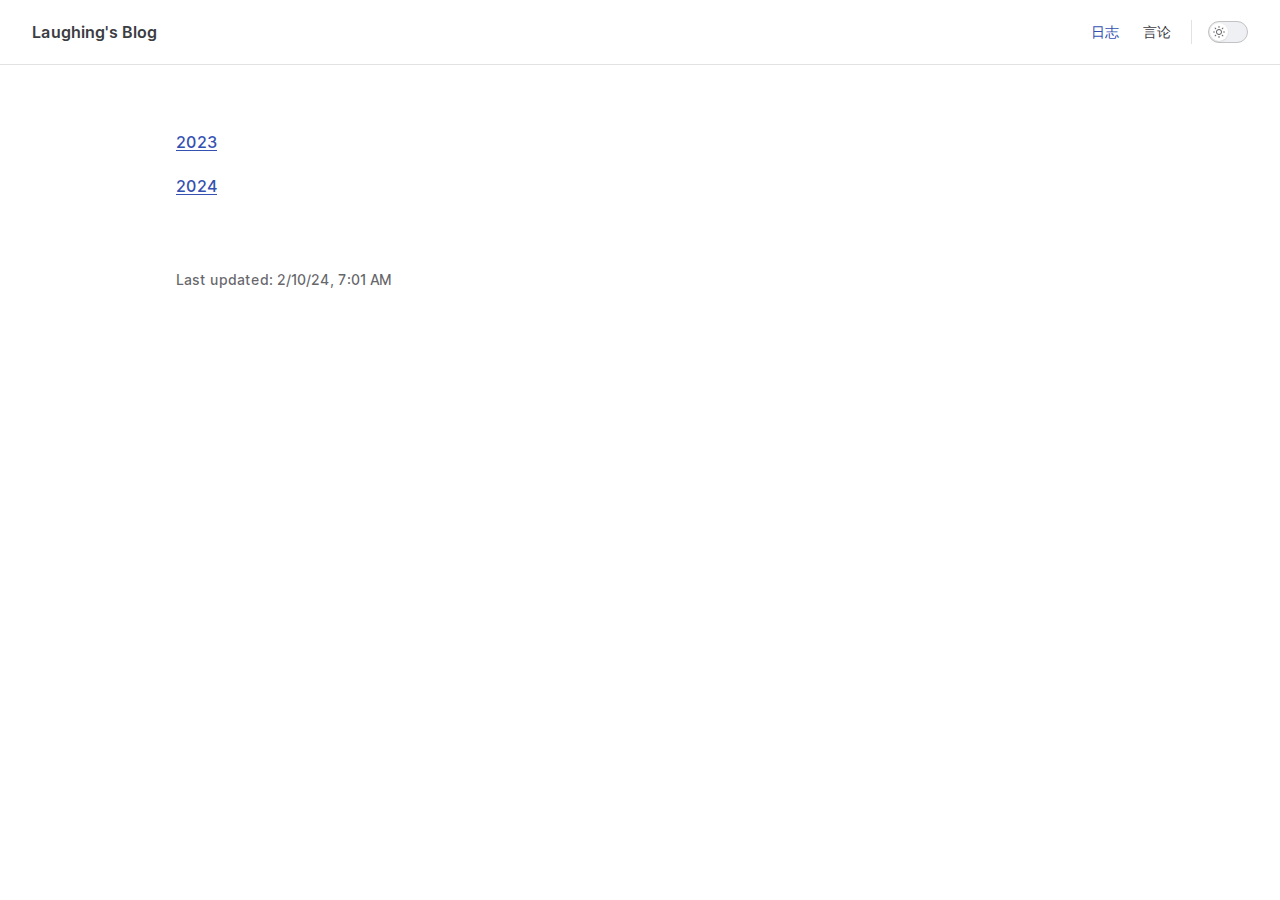
==== logs/index.html @ de4fc388 "deploy" ====
<!DOCTYPE html>
<html lang="en-US" dir="ltr">
  <head>
    <meta charset="utf-8">
    <meta name="viewport" content="width=device-width,initial-scale=1">
    <title>Laughing's Blog</title>
    <meta name="description" content="A VitePress Site">
    <meta name="generator" content="VitePress v1.0.0-rc.42">
    <link rel="preload stylesheet" href="/assets/style.BVWS7UN-.css" as="style">
    
    <script type="module" src="/assets/app.Bh6z0Ssu.js"></script>
    <link rel="preload" href="/assets/inter-roman-latin.Bu8hRsVA.woff2" as="font" type="font/woff2" crossorigin="">
    <link rel="modulepreload" href="/assets/chunks/framework.gkMttBBc.js">
    <link rel="modulepreload" href="/assets/chunks/theme.DJK02ETa.js">
    <link rel="modulepreload" href="/assets/logs_index.md.DGoCZVE7.lean.js">
    <script id="check-dark-mode">(()=>{const e=localStorage.getItem("vitepress-theme-appearance")||"auto",a=window.matchMedia("(prefers-color-scheme: dark)").matches;(!e||e==="auto"?a:e==="dark")&&document.documentElement.classList.add("dark")})();</script>
    <script id="check-mac-os">document.documentElement.classList.toggle("mac",/Mac|iPhone|iPod|iPad/i.test(navigator.platform));</script>
  </head>
  <body>
    <div id="app"><div class="Layout" data-v-5d98c3a5><!--[--><!--]--><!--[--><span tabindex="-1" data-v-0f60ec36></span><a href="#VPContent" class="VPSkipLink visually-hidden" data-v-0f60ec36> Skip to content </a><!--]--><!----><header class="VPNav" data-v-5d98c3a5 data-v-ae24b3ad><div class="VPNavBar" data-v-ae24b3ad data-v-19c990f1><div class="wrapper" data-v-19c990f1><div class="container" data-v-19c990f1><div class="title" data-v-19c990f1><div class="VPNavBarTitle" data-v-19c990f1 data-v-ab179fa1><a class="title" href="/" data-v-ab179fa1><!--[--><!--]--><!----><span data-v-ab179fa1>Laughing&#39;s Blog</span><!--[--><!--]--></a></div></div><div class="content" data-v-19c990f1><div class="content-body" data-v-19c990f1><!--[--><!--]--><div class="VPNavBarSearch search" data-v-19c990f1><!----></div><nav aria-labelledby="main-nav-aria-label" class="VPNavBarMenu menu" data-v-19c990f1 data-v-7f418b0f><span id="main-nav-aria-label" class="visually-hidden" data-v-7f418b0f>Main Navigation</span><!--[--><!--[--><a class="VPLink link VPNavBarMenuLink active" href="/logs/" tabindex="0" data-v-7f418b0f data-v-42ef59de><!--[--><span data-v-42ef59de>日志</span><!--]--></a><!--]--><!--[--><a class="VPLink link VPNavBarMenuLink" href="/opinions/" tabindex="0" data-v-7f418b0f data-v-42ef59de><!--[--><span data-v-42ef59de>言论</span><!--]--></a><!--]--><!--]--></nav><!----><div class="VPNavBarAppearance appearance" data-v-19c990f1 data-v-e6aabb21><button class="VPSwitch VPSwitchAppearance" type="button" role="switch" title="Switch to dark theme" aria-checked="false" data-v-e6aabb21 data-v-1736f215 data-v-b1685198><span class="check" data-v-b1685198><span class="icon" data-v-b1685198><!--[--><svg xmlns="http://www.w3.org/2000/svg" aria-hidden="true" focusable="false" viewbox="0 0 24 24" class="sun" data-v-1736f215><path d="M12,18c-3.3,0-6-2.7-6-6s2.7-6,6-6s6,2.7,6,6S15.3,18,12,18zM12,8c-2.2,0-4,1.8-4,4c0,2.2,1.8,4,4,4c2.2,0,4-1.8,4-4C16,9.8,14.2,8,12,8z"></path><path d="M12,4c-0.6,0-1-0.4-1-1V1c0-0.6,0.4-1,1-1s1,0.4,1,1v2C13,3.6,12.6,4,12,4z"></path><path d="M12,24c-0.6,0-1-0.4-1-1v-2c0-0.6,0.4-1,1-1s1,0.4,1,1v2C13,23.6,12.6,24,12,24z"></path><path d="M5.6,6.6c-0.3,0-0.5-0.1-0.7-0.3L3.5,4.9c-0.4-0.4-0.4-1,0-1.4s1-0.4,1.4,0l1.4,1.4c0.4,0.4,0.4,1,0,1.4C6.2,6.5,5.9,6.6,5.6,6.6z"></path><path d="M19.8,20.8c-0.3,0-0.5-0.1-0.7-0.3l-1.4-1.4c-0.4-0.4-0.4-1,0-1.4s1-0.4,1.4,0l1.4,1.4c0.4,0.4,0.4,1,0,1.4C20.3,20.7,20,20.8,19.8,20.8z"></path><path d="M3,13H1c-0.6,0-1-0.4-1-1s0.4-1,1-1h2c0.6,0,1,0.4,1,1S3.6,13,3,13z"></path><path d="M23,13h-2c-0.6,0-1-0.4-1-1s0.4-1,1-1h2c0.6,0,1,0.4,1,1S23.6,13,23,13z"></path><path d="M4.2,20.8c-0.3,0-0.5-0.1-0.7-0.3c-0.4-0.4-0.4-1,0-1.4l1.4-1.4c0.4-0.4,1-0.4,1.4,0s0.4,1,0,1.4l-1.4,1.4C4.7,20.7,4.5,20.8,4.2,20.8z"></path><path d="M18.4,6.6c-0.3,0-0.5-0.1-0.7-0.3c-0.4-0.4-0.4-1,0-1.4l1.4-1.4c0.4-0.4,1-0.4,1.4,0s0.4,1,0,1.4l-1.4,1.4C18.9,6.5,18.6,6.6,18.4,6.6z"></path></svg><svg xmlns="http://www.w3.org/2000/svg" aria-hidden="true" focusable="false" viewbox="0 0 24 24" class="moon" data-v-1736f215><path d="M12.1,22c-0.3,0-0.6,0-0.9,0c-5.5-0.5-9.5-5.4-9-10.9c0.4-4.8,4.2-8.6,9-9c0.4,0,0.8,0.2,1,0.5c0.2,0.3,0.2,0.8-0.1,1.1c-2,2.7-1.4,6.4,1.3,8.4c2.1,1.6,5,1.6,7.1,0c0.3-0.2,0.7-0.3,1.1-0.1c0.3,0.2,0.5,0.6,0.5,1c-0.2,2.7-1.5,5.1-3.6,6.8C16.6,21.2,14.4,22,12.1,22zM9.3,4.4c-2.9,1-5,3.6-5.2,6.8c-0.4,4.4,2.8,8.3,7.2,8.7c2.1,0.2,4.2-0.4,5.8-1.8c1.1-0.9,1.9-2.1,2.4-3.4c-2.5,0.9-5.3,0.5-7.5-1.1C9.2,11.4,8.1,7.7,9.3,4.4z"></path></svg><!--]--></span></span></button></div><!----><div class="VPFlyout VPNavBarExtra extra" data-v-19c990f1 data-v-d0bd9dde data-v-9c007e85><button type="button" class="button" aria-haspopup="true" aria-expanded="false" aria-label="extra navigation" data-v-9c007e85><svg xmlns="http://www.w3.org/2000/svg" aria-hidden="true" focusable="false" viewbox="0 0 24 24" class="icon" data-v-9c007e85><circle cx="12" cy="12" r="2"></circle><circle cx="19" cy="12" r="2"></circle><circle cx="5" cy="12" r="2"></circle></svg></button><div class="menu" data-v-9c007e85><div class="VPMenu" data-v-9c007e85 data-v-e7ea1737><!----><!--[--><!--[--><!----><div class="group" data-v-d0bd9dde><div class="item appearance" data-v-d0bd9dde><p class="label" data-v-d0bd9dde>Appearance</p><div class="appearance-action" data-v-d0bd9dde><button class="VPSwitch VPSwitchAppearance" type="button" role="switch" title="Switch to dark theme" aria-checked="false" data-v-d0bd9dde data-v-1736f215 data-v-b1685198><span class="check" data-v-b1685198><span class="icon" data-v-b1685198><!--[--><svg xmlns="http://www.w3.org/2000/svg" aria-hidden="true" focusable="false" viewbox="0 0 24 24" class="sun" data-v-1736f215><path d="M12,18c-3.3,0-6-2.7-6-6s2.7-6,6-6s6,2.7,6,6S15.3,18,12,18zM12,8c-2.2,0-4,1.8-4,4c0,2.2,1.8,4,4,4c2.2,0,4-1.8,4-4C16,9.8,14.2,8,12,8z"></path><path d="M12,4c-0.6,0-1-0.4-1-1V1c0-0.6,0.4-1,1-1s1,0.4,1,1v2C13,3.6,12.6,4,12,4z"></path><path d="M12,24c-0.6,0-1-0.4-1-1v-2c0-0.6,0.4-1,1-1s1,0.4,1,1v2C13,23.6,12.6,24,12,24z"></path><path d="M5.6,6.6c-0.3,0-0.5-0.1-0.7-0.3L3.5,4.9c-0.4-0.4-0.4-1,0-1.4s1-0.4,1.4,0l1.4,1.4c0.4,0.4,0.4,1,0,1.4C6.2,6.5,5.9,6.6,5.6,6.6z"></path><path d="M19.8,20.8c-0.3,0-0.5-0.1-0.7-0.3l-1.4-1.4c-0.4-0.4-0.4-1,0-1.4s1-0.4,1.4,0l1.4,1.4c0.4,0.4,0.4,1,0,1.4C20.3,20.7,20,20.8,19.8,20.8z"></path><path d="M3,13H1c-0.6,0-1-0.4-1-1s0.4-1,1-1h2c0.6,0,1,0.4,1,1S3.6,13,3,13z"></path><path d="M23,13h-2c-0.6,0-1-0.4-1-1s0.4-1,1-1h2c0.6,0,1,0.4,1,1S23.6,13,23,13z"></path><path d="M4.2,20.8c-0.3,0-0.5-0.1-0.7-0.3c-0.4-0.4-0.4-1,0-1.4l1.4-1.4c0.4-0.4,1-0.4,1.4,0s0.4,1,0,1.4l-1.4,1.4C4.7,20.7,4.5,20.8,4.2,20.8z"></path><path d="M18.4,6.6c-0.3,0-0.5-0.1-0.7-0.3c-0.4-0.4-0.4-1,0-1.4l1.4-1.4c0.4-0.4,1-0.4,1.4,0s0.4,1,0,1.4l-1.4,1.4C18.9,6.5,18.6,6.6,18.4,6.6z"></path></svg><svg xmlns="http://www.w3.org/2000/svg" aria-hidden="true" focusable="false" viewbox="0 0 24 24" class="moon" data-v-1736f215><path d="M12.1,22c-0.3,0-0.6,0-0.9,0c-5.5-0.5-9.5-5.4-9-10.9c0.4-4.8,4.2-8.6,9-9c0.4,0,0.8,0.2,1,0.5c0.2,0.3,0.2,0.8-0.1,1.1c-2,2.7-1.4,6.4,1.3,8.4c2.1,1.6,5,1.6,7.1,0c0.3-0.2,0.7-0.3,1.1-0.1c0.3,0.2,0.5,0.6,0.5,1c-0.2,2.7-1.5,5.1-3.6,6.8C16.6,21.2,14.4,22,12.1,22zM9.3,4.4c-2.9,1-5,3.6-5.2,6.8c-0.4,4.4,2.8,8.3,7.2,8.7c2.1,0.2,4.2-0.4,5.8-1.8c1.1-0.9,1.9-2.1,2.4-3.4c-2.5,0.9-5.3,0.5-7.5-1.1C9.2,11.4,8.1,7.7,9.3,4.4z"></path></svg><!--]--></span></span></button></div></div></div><!----><!--]--><!--]--></div></div></div><!--[--><!--]--><button type="button" class="VPNavBarHamburger hamburger" aria-label="mobile navigation" aria-expanded="false" aria-controls="VPNavScreen" data-v-19c990f1 data-v-e5dd9c1c><span class="container" data-v-e5dd9c1c><span class="top" data-v-e5dd9c1c></span><span class="middle" data-v-e5dd9c1c></span><span class="bottom" data-v-e5dd9c1c></span></span></button></div></div></div></div><div class="divider" data-v-19c990f1><div class="divider-line" data-v-19c990f1></div></div></div><!----></header><div class="VPLocalNav empty fixed" data-v-5d98c3a5 data-v-0282ae07><div class="container" data-v-0282ae07><!----><div class="VPLocalNavOutlineDropdown" style="--vp-vh:0px;" data-v-0282ae07 data-v-af18c0d5><button data-v-af18c0d5>Return to top</button><!----></div></div></div><!----><div class="VPContent" id="VPContent" data-v-5d98c3a5 data-v-1428d186><div class="VPDoc has-aside" data-v-1428d186 data-v-39a288b8><!--[--><!--]--><div class="container" data-v-39a288b8><div class="aside" data-v-39a288b8><div class="aside-curtain" data-v-39a288b8></div><div class="aside-container" data-v-39a288b8><div class="aside-content" data-v-39a288b8><div class="VPDocAside" data-v-39a288b8 data-v-3f215769><!--[--><!--]--><!--[--><!--]--><div class="VPDocAsideOutline" role="navigation" data-v-3f215769 data-v-935f8a84><div class="content" data-v-935f8a84><div class="outline-marker" data-v-935f8a84></div><div class="outline-title" role="heading" aria-level="2" data-v-935f8a84>On this page</div><nav aria-labelledby="doc-outline-aria-label" data-v-935f8a84><span class="visually-hidden" id="doc-outline-aria-label" data-v-935f8a84> Table of Contents for current page </span><ul class="VPDocOutlineItem root" data-v-935f8a84 data-v-b933a997><!--[--><!--]--></ul></nav></div></div><!--[--><!--]--><div class="spacer" data-v-3f215769></div><!--[--><!--]--><!----><!--[--><!--]--><!--[--><!--]--></div></div></div></div><div class="content" data-v-39a288b8><div class="content-container" data-v-39a288b8><!--[--><!--]--><main class="main" data-v-39a288b8><div style="position:relative;" class="vp-doc _logs_" data-v-39a288b8><div><p><a href="/logs/2023.html">2023</a></p><p><a href="/logs/2024.html">2024</a></p></div></div></main><footer class="VPDocFooter" data-v-39a288b8 data-v-48f9bb55><!--[--><!--]--><div class="edit-info" data-v-48f9bb55><!----><div class="last-updated" data-v-48f9bb55><p class="VPLastUpdated" data-v-48f9bb55 data-v-7e05ebdb>Last updated: <time datetime="2024-02-10T07:01:51.000Z" data-v-7e05ebdb></time></p></div></div><!----></footer><!--[--><!--]--></div></div></div><!--[--><!--]--></div></div><!----><!--[--><!--]--></div></div>
    <script>window.__VP_HASH_MAP__=JSON.parse("{\"index.md\":\"DEhZXi26\",\"logs_2023.md\":\"BGHf9BN0\",\"logs_2024.md\":\"Bl3fnfVr\",\"funny_2023.md\":\"zSi8ZRaW\",\"opinions_index.md\":\"Cj0klRzL\",\"logs_index.md\":\"DGoCZVE7\",\"opinions_2023.md\":\"BY_L__ol\"}");window.__VP_SITE_DATA__=JSON.parse("{\"lang\":\"en-US\",\"dir\":\"ltr\",\"title\":\"Laughing's Blog\",\"description\":\"A VitePress Site\",\"base\":\"/\",\"head\":[],\"router\":{\"prefetchLinks\":true},\"appearance\":true,\"themeConfig\":{\"nav\":[{\"text\":\"日志\",\"link\":\"/logs/\"},{\"text\":\"言论\",\"link\":\"/opinions/\"}],\"lastUpdated\":\"Last Updated\"},\"locales\":{},\"scrollOffset\":134,\"cleanUrls\":false}");</script>
    
  </body>
</html>
---- assets/style.BVWS7UN-.css ----
@font-face{font-family:Inter var;font-weight:100 900;font-display:swap;font-style:normal;font-named-instance:"Regular";src:url(/assets/inter-roman-cyrillic.CMhn1ESj.woff2) format("woff2");unicode-range:U+0301,U+0400-045F,U+0490-0491,U+04B0-04B1,U+2116}@font-face{font-family:Inter var;font-weight:100 900;font-display:swap;font-style:normal;font-named-instance:"Regular";src:url(/assets/inter-roman-cyrillic-ext.DxP3Awbn.woff2) format("woff2");unicode-range:U+0460-052F,U+1C80-1C88,U+20B4,U+2DE0-2DFF,U+A640-A69F,U+FE2E-FE2F}@font-face{font-family:Inter var;font-weight:100 900;font-display:swap;font-style:normal;font-named-instance:"Regular";src:url(/assets/inter-roman-greek.JvnBZ4YD.woff2) format("woff2");unicode-range:U+0370-03FF}@font-face{font-family:Inter var;font-weight:100 900;font-display:swap;font-style:normal;font-named-instance:"Regular";src:url(/assets/inter-roman-greek-ext.D0mI3NpI.woff2) format("woff2");unicode-range:U+1F00-1FFF}@font-face{font-family:Inter var;font-weight:100 900;font-display:swap;font-style:normal;font-named-instance:"Regular";src:url(/assets/inter-roman-latin.Bu8hRsVA.woff2) format("woff2");unicode-range:U+0000-00FF,U+0131,U+0152-0153,U+02BB-02BC,U+02C6,U+02DA,U+02DC,U+2000-206F,U+2074,U+20AC,U+2122,U+2191,U+2193,U+2212,U+2215,U+FEFF,U+FFFD}@font-face{font-family:Inter var;font-weight:100 900;font-display:swap;font-style:normal;font-named-instance:"Regular";src:url(/assets/inter-roman-latin-ext.ZlYT4o7i.woff2) format("woff2");unicode-range:U+0100-024F,U+0259,U+1E00-1EFF,U+2020,U+20A0-20AB,U+20AD-20CF,U+2113,U+2C60-2C7F,U+A720-A7FF}@font-face{font-family:Inter var;font-weight:100 900;font-display:swap;font-style:normal;font-named-instance:"Regular";src:url(/assets/inter-roman-vietnamese.ClpjcLMQ.woff2) format("woff2");unicode-range:U+0102-0103,U+0110-0111,U+0128-0129,U+0168-0169,U+01A0-01A1,U+01AF-01B0,U+1EA0-1EF9,U+20AB}@font-face{font-family:Inter var;font-weight:100 900;font-display:swap;font-style:italic;font-named-instance:"Italic";src:url(/assets/inter-italic-cyrillic.D6csxwjC.woff2) format("woff2");unicode-range:U+0301,U+0400-045F,U+0490-0491,U+04B0-04B1,U+2116}@font-face{font-family:Inter var;font-weight:100 900;font-display:swap;font-style:italic;font-named-instance:"Italic";src:url(/assets/inter-italic-cyrillic-ext.5XJwZIOp.woff2) format("woff2");unicode-range:U+0460-052F,U+1C80-1C88,U+20B4,U+2DE0-2DFF,U+A640-A69F,U+FE2E-FE2F}@font-face{font-family:Inter var;font-weight:100 900;font-display:swap;font-style:italic;font-named-instance:"Italic";src:url(/assets/inter-italic-greek.9J96vYpw.woff2) format("woff2");unicode-range:U+0370-03FF}@font-face{font-family:Inter var;font-weight:100 900;font-display:swap;font-style:italic;font-named-instance:"Italic";src:url(/assets/inter-italic-greek-ext.CHOfFY1k.woff2) format("woff2");unicode-range:U+1F00-1FFF}@font-face{font-family:Inter var;font-weight:100 900;font-display:swap;font-style:italic;font-named-instance:"Italic";src:url(/assets/inter-italic-latin.DbsTr1gm.woff2) format("woff2");unicode-range:U+0000-00FF,U+0131,U+0152-0153,U+02BB-02BC,U+02C6,U+02DA,U+02DC,U+2000-206F,U+2074,U+20AC,U+2122,U+2191,U+2193,U+2212,U+2215,U+FEFF,U+FFFD}@font-face{font-family:Inter var;font-weight:100 900;font-display:swap;font-style:italic;font-named-instance:"Italic";src:url(/assets/inter-italic-latin-ext.BGcWXLrn.woff2) format("woff2");unicode-range:U+0100-024F,U+0259,U+1E00-1EFF,U+2020,U+20A0-20AB,U+20AD-20CF,U+2113,U+2C60-2C7F,U+A720-A7FF}@font-face{font-family:Inter var;font-weight:100 900;font-display:swap;font-style:italic;font-named-instance:"Italic";src:url(/assets/inter-italic-vietnamese.DHNAd7Wr.woff2) format("woff2");unicode-range:U+0102-0103,U+0110-0111,U+0128-0129,U+0168-0169,U+01A0-01A1,U+01AF-01B0,U+1EA0-1EF9,U+20AB}@font-face{font-family:Chinese Quotes;src:local("PingFang SC Regular"),local("PingFang SC"),local("SimHei"),local("Source Han Sans SC");unicode-range:U+2018,U+2019,U+201C,U+201D}:root{--vp-c-white: #ffffff;--vp-c-black: #000000;--vp-c-neutral: var(--vp-c-black);--vp-c-neutral-inverse: var(--vp-c-white)}.dark{--vp-c-neutral: var(--vp-c-white);--vp-c-neutral-inverse: var(--vp-c-black)}:root{--vp-c-gray-1: #dddde3;--vp-c-gray-2: #e4e4e9;--vp-c-gray-3: #ebebef;--vp-c-gray-soft: rgba(142, 150, 170, .14);--vp-c-indigo-1: #3451b2;--vp-c-indigo-2: #3a5ccc;--vp-c-indigo-3: #5672cd;--vp-c-indigo-soft: rgba(100, 108, 255, .14);--vp-c-purple-1: #6f42c1;--vp-c-purple-2: #7e4cc9;--vp-c-purple-3: #8e5cd9;--vp-c-purple-soft: rgba(159, 122, 234, .14);--vp-c-green-1: #18794e;--vp-c-green-2: #299764;--vp-c-green-3: #30a46c;--vp-c-green-soft: rgba(16, 185, 129, .14);--vp-c-yellow-1: #915930;--vp-c-yellow-2: #946300;--vp-c-yellow-3: #9f6a00;--vp-c-yellow-soft: rgba(234, 179, 8, .14);--vp-c-red-1: #b8272c;--vp-c-red-2: #d5393e;--vp-c-red-3: #e0575b;--vp-c-red-soft: rgba(244, 63, 94, .14);--vp-c-sponsor: #db2777}.dark{--vp-c-gray-1: #515c67;--vp-c-gray-2: #414853;--vp-c-gray-3: #32363f;--vp-c-gray-soft: rgba(101, 117, 133, .16);--vp-c-indigo-1: #a8b1ff;--vp-c-indigo-2: #5c73e7;--vp-c-indigo-3: #3e63dd;--vp-c-indigo-soft: rgba(100, 108, 255, .16);--vp-c-purple-1: #c8abfa;--vp-c-purple-2: #a879e6;--vp-c-purple-3: #8e5cd9;--vp-c-purple-soft: rgba(159, 122, 234, .16);--vp-c-green-1: #3dd68c;--vp-c-green-2: #30a46c;--vp-c-green-3: #298459;--vp-c-green-soft: rgba(16, 185, 129, .16);--vp-c-yellow-1: #f9b44e;--vp-c-yellow-2: #da8b17;--vp-c-yellow-3: #a46a0a;--vp-c-yellow-soft: rgba(234, 179, 8, .16);--vp-c-red-1: #f66f81;--vp-c-red-2: #f14158;--vp-c-red-3: #b62a3c;--vp-c-red-soft: rgba(244, 63, 94, .16)}:root{--vp-c-bg: #ffffff;--vp-c-bg-alt: #f6f6f7;--vp-c-bg-elv: #ffffff;--vp-c-bg-soft: #f6f6f7}.dark{--vp-c-bg: #1b1b1f;--vp-c-bg-alt: #161618;--vp-c-bg-elv: #202127;--vp-c-bg-soft: #202127}:root{--vp-c-border: #c2c2c4;--vp-c-divider: #e2e2e3;--vp-c-gutter: #e2e2e3}.dark{--vp-c-border: #3c3f44;--vp-c-divider: #2e2e32;--vp-c-gutter: #000000}:root{--vp-c-text-1: rgba(60, 60, 67);--vp-c-text-2: rgba(60, 60, 67, .78);--vp-c-text-3: rgba(60, 60, 67, .56)}.dark{--vp-c-text-1: rgba(255, 255, 245, .86);--vp-c-text-2: rgba(235, 235, 245, .6);--vp-c-text-3: rgba(235, 235, 245, .38)}:root{--vp-c-default-1: var(--vp-c-gray-1);--vp-c-default-2: var(--vp-c-gray-2);--vp-c-default-3: var(--vp-c-gray-3);--vp-c-default-soft: var(--vp-c-gray-soft);--vp-c-brand-1: var(--vp-c-indigo-1);--vp-c-brand-2: var(--vp-c-indigo-2);--vp-c-brand-3: var(--vp-c-indigo-3);--vp-c-brand-soft: var(--vp-c-indigo-soft);--vp-c-brand: var(--vp-c-brand-1);--vp-c-tip-1: var(--vp-c-brand-1);--vp-c-tip-2: var(--vp-c-brand-2);--vp-c-tip-3: var(--vp-c-brand-3);--vp-c-tip-soft: var(--vp-c-brand-soft);--vp-c-note-1: var(--vp-c-brand-1);--vp-c-note-2: var(--vp-c-brand-2);--vp-c-note-3: var(--vp-c-brand-3);--vp-c-note-soft: var(--vp-c-brand-soft);--vp-c-success-1: var(--vp-c-green-1);--vp-c-success-2: var(--vp-c-green-2);--vp-c-success-3: var(--vp-c-green-3);--vp-c-success-soft: var(--vp-c-green-soft);--vp-c-important-1: var(--vp-c-purple-1);--vp-c-important-2: var(--vp-c-purple-2);--vp-c-important-3: var(--vp-c-purple-3);--vp-c-important-soft: var(--vp-c-purple-soft);--vp-c-warning-1: var(--vp-c-yellow-1);--vp-c-warning-2: var(--vp-c-yellow-2);--vp-c-warning-3: var(--vp-c-yellow-3);--vp-c-warning-soft: var(--vp-c-yellow-soft);--vp-c-danger-1: var(--vp-c-red-1);--vp-c-danger-2: var(--vp-c-red-2);--vp-c-danger-3: var(--vp-c-red-3);--vp-c-danger-soft: var(--vp-c-red-soft);--vp-c-caution-1: var(--vp-c-red-1);--vp-c-caution-2: var(--vp-c-red-2);--vp-c-caution-3: var(--vp-c-red-3);--vp-c-caution-soft: var(--vp-c-red-soft)}:root{--vp-font-family-base: "Chinese Quotes", "Inter var", "Inter", ui-sans-serif, system-ui, -apple-system, BlinkMacSystemFont, "Segoe UI", Roboto, "Helvetica Neue", Helvetica, Arial, "Noto Sans", sans-serif, "Apple Color Emoji", "Segoe UI Emoji", "Segoe UI Symbol", "Noto Color Emoji";--vp-font-family-mono: ui-monospace, SFMono-Regular, "SF Mono", Menlo, Monaco, Consolas, "Liberation Mono", "Courier New", monospace}:root{--vp-shadow-1: 0 1px 2px rgba(0, 0, 0, .04), 0 1px 2px rgba(0, 0, 0, .06);--vp-shadow-2: 0 3px 12px rgba(0, 0, 0, .07), 0 1px 4px rgba(0, 0, 0, .07);--vp-shadow-3: 0 12px 32px rgba(0, 0, 0, .1), 0 2px 6px rgba(0, 0, 0, .08);--vp-shadow-4: 0 14px 44px rgba(0, 0, 0, .12), 0 3px 9px rgba(0, 0, 0, .12);--vp-shadow-5: 0 18px 56px rgba(0, 0, 0, .16), 0 4px 12px rgba(0, 0, 0, .16)}:root{--vp-z-index-footer: 10;--vp-z-index-local-nav: 20;--vp-z-index-nav: 30;--vp-z-index-layout-top: 40;--vp-z-index-backdrop: 50;--vp-z-index-sidebar: 60}@media (min-width: 960px){:root{--vp-z-index-sidebar: 25}}:root{--vp-icon-copy: url("data:image/svg+xml,%3Csvg xmlns='http://www.w3.org/2000/svg' fill='none' height='20' width='20' stroke='rgba(128,128,128,1)' stroke-width='2' viewBox='0 0 24 24'%3E%3Cpath stroke-linecap='round' stroke-linejoin='round' d='M9 5H7a2 2 0 0 0-2 2v12a2 2 0 0 0 2 2h10a2 2 0 0 0 2-2V7a2 2 0 0 0-2-2h-2M9 5a2 2 0 0 0 2 2h2a2 2 0 0 0 2-2M9 5a2 2 0 0 1 2-2h2a2 2 0 0 1 2 2'/%3E%3C/svg%3E");--vp-icon-copied: url("data:image/svg+xml,%3Csvg xmlns='http://www.w3.org/2000/svg' fill='none' height='20' width='20' stroke='rgba(128,128,128,1)' stroke-width='2' viewBox='0 0 24 24'%3E%3Cpath stroke-linecap='round' stroke-linejoin='round' d='M9 5H7a2 2 0 0 0-2 2v12a2 2 0 0 0 2 2h10a2 2 0 0 0 2-2V7a2 2 0 0 0-2-2h-2M9 5a2 2 0 0 0 2 2h2a2 2 0 0 0 2-2M9 5a2 2 0 0 1 2-2h2a2 2 0 0 1 2 2m-6 9 2 2 4-4'/%3E%3C/svg%3E")}:root{--vp-layout-max-width: 1440px}:root{--vp-header-anchor-symbol: "#"}:root{--vp-code-line-height: 1.7;--vp-code-font-size: .875em;--vp-code-color: var(--vp-c-brand-1);--vp-code-link-color: var(--vp-c-brand-1);--vp-code-link-hover-color: var(--vp-c-brand-2);--vp-code-bg: var(--vp-c-default-soft);--vp-code-block-color: var(--vp-c-text-2);--vp-code-block-bg: var(--vp-c-bg-alt);--vp-code-block-divider-color: var(--vp-c-gutter);--vp-code-lang-color: var(--vp-c-text-3);--vp-code-line-highlight-color: var(--vp-c-default-soft);--vp-code-line-number-color: var(--vp-c-text-3);--vp-code-line-diff-add-color: var(--vp-c-success-soft);--vp-code-line-diff-add-symbol-color: var(--vp-c-success-1);--vp-code-line-diff-remove-color: var(--vp-c-danger-soft);--vp-code-line-diff-remove-symbol-color: var(--vp-c-danger-1);--vp-code-line-warning-color: var(--vp-c-warning-soft);--vp-code-line-error-color: var(--vp-c-danger-soft);--vp-code-copy-code-border-color: var(--vp-c-divider);--vp-code-copy-code-bg: var(--vp-c-bg-soft);--vp-code-copy-code-hover-border-color: var(--vp-c-divider);--vp-code-copy-code-hover-bg: var(--vp-c-bg);--vp-code-copy-code-active-text: var(--vp-c-text-2);--vp-code-copy-copied-text-content: "Copied";--vp-code-tab-divider: var(--vp-code-block-divider-color);--vp-code-tab-text-color: var(--vp-c-text-2);--vp-code-tab-bg: var(--vp-code-block-bg);--vp-code-tab-hover-text-color: var(--vp-c-text-1);--vp-code-tab-active-text-color: var(--vp-c-text-1);--vp-code-tab-active-bar-color: var(--vp-c-brand-1)}:root{--vp-button-brand-border: transparent;--vp-button-brand-text: var(--vp-c-white);--vp-button-brand-bg: var(--vp-c-brand-3);--vp-button-brand-hover-border: transparent;--vp-button-brand-hover-text: var(--vp-c-white);--vp-button-brand-hover-bg: var(--vp-c-brand-2);--vp-button-brand-active-border: transparent;--vp-button-brand-active-text: var(--vp-c-white);--vp-button-brand-active-bg: var(--vp-c-brand-1);--vp-button-alt-border: transparent;--vp-button-alt-text: var(--vp-c-text-1);--vp-button-alt-bg: var(--vp-c-default-3);--vp-button-alt-hover-border: transparent;--vp-button-alt-hover-text: var(--vp-c-text-1);--vp-button-alt-hover-bg: var(--vp-c-default-2);--vp-button-alt-active-border: transparent;--vp-button-alt-active-text: var(--vp-c-text-1);--vp-button-alt-active-bg: var(--vp-c-default-1);--vp-button-sponsor-border: var(--vp-c-text-2);--vp-button-sponsor-text: var(--vp-c-text-2);--vp-button-sponsor-bg: transparent;--vp-button-sponsor-hover-border: var(--vp-c-sponsor);--vp-button-sponsor-hover-text: var(--vp-c-sponsor);--vp-button-sponsor-hover-bg: transparent;--vp-button-sponsor-active-border: var(--vp-c-sponsor);--vp-button-sponsor-active-text: var(--vp-c-sponsor);--vp-button-sponsor-active-bg: transparent}:root{--vp-custom-block-font-size: 14px;--vp-custom-block-code-font-size: 13px;--vp-custom-block-info-border: transparent;--vp-custom-block-info-text: var(--vp-c-text-1);--vp-custom-block-info-bg: var(--vp-c-default-soft);--vp-custom-block-info-code-bg: var(--vp-c-default-soft);--vp-custom-block-note-border: transparent;--vp-custom-block-note-text: var(--vp-c-text-1);--vp-custom-block-note-bg: var(--vp-c-default-soft);--vp-custom-block-note-code-bg: var(--vp-c-default-soft);--vp-custom-block-tip-border: transparent;--vp-custom-block-tip-text: var(--vp-c-text-1);--vp-custom-block-tip-bg: var(--vp-c-tip-soft);--vp-custom-block-tip-code-bg: var(--vp-c-tip-soft);--vp-custom-block-important-border: transparent;--vp-custom-block-important-text: var(--vp-c-text-1);--vp-custom-block-important-bg: var(--vp-c-important-soft);--vp-custom-block-important-code-bg: var(--vp-c-important-soft);--vp-custom-block-warning-border: transparent;--vp-custom-block-warning-text: var(--vp-c-text-1);--vp-custom-block-warning-bg: var(--vp-c-warning-soft);--vp-custom-block-warning-code-bg: var(--vp-c-warning-soft);--vp-custom-block-danger-border: transparent;--vp-custom-block-danger-text: var(--vp-c-text-1);--vp-custom-block-danger-bg: var(--vp-c-danger-soft);--vp-custom-block-danger-code-bg: var(--vp-c-danger-soft);--vp-custom-block-caution-border: transparent;--vp-custom-block-caution-text: var(--vp-c-text-1);--vp-custom-block-caution-bg: var(--vp-c-caution-soft);--vp-custom-block-caution-code-bg: var(--vp-c-caution-soft);--vp-custom-block-details-border: var(--vp-custom-block-info-border);--vp-custom-block-details-text: var(--vp-custom-block-info-text);--vp-custom-block-details-bg: var(--vp-custom-block-info-bg);--vp-custom-block-details-code-bg: var(--vp-custom-block-info-code-bg)}:root{--vp-input-border-color: var(--vp-c-border);--vp-input-bg-color: var(--vp-c-bg-alt);--vp-input-switch-bg-color: var(--vp-c-default-soft)}:root{--vp-nav-height: 64px;--vp-nav-bg-color: var(--vp-c-bg);--vp-nav-screen-bg-color: var(--vp-c-bg);--vp-nav-logo-height: 24px}.hide-nav{--vp-nav-height: 0px}.hide-nav .VPSidebar{--vp-nav-height: 22px}:root{--vp-local-nav-bg-color: var(--vp-c-bg)}:root{--vp-sidebar-width: 272px;--vp-sidebar-bg-color: var(--vp-c-bg-alt)}:root{--vp-backdrop-bg-color: rgba(0, 0, 0, .6)}:root{--vp-home-hero-name-color: var(--vp-c-brand-1);--vp-home-hero-name-background: transparent;--vp-home-hero-image-background-image: none;--vp-home-hero-image-filter: none}:root{--vp-badge-info-border: transparent;--vp-badge-info-text: var(--vp-c-text-2);--vp-badge-info-bg: var(--vp-c-default-soft);--vp-badge-tip-border: transparent;--vp-badge-tip-text: var(--vp-c-tip-1);--vp-badge-tip-bg: var(--vp-c-tip-soft);--vp-badge-warning-border: transparent;--vp-badge-warning-text: var(--vp-c-warning-1);--vp-badge-warning-bg: var(--vp-c-warning-soft);--vp-badge-danger-border: transparent;--vp-badge-danger-text: var(--vp-c-danger-1);--vp-badge-danger-bg: var(--vp-c-danger-soft)}:root{--vp-carbon-ads-text-color: var(--vp-c-text-1);--vp-carbon-ads-poweredby-color: var(--vp-c-text-2);--vp-carbon-ads-bg-color: var(--vp-c-bg-soft);--vp-carbon-ads-hover-text-color: var(--vp-c-brand-1);--vp-carbon-ads-hover-poweredby-color: var(--vp-c-text-1)}:root{--vp-local-search-bg: var(--vp-c-bg);--vp-local-search-result-bg: var(--vp-c-bg);--vp-local-search-result-border: var(--vp-c-divider);--vp-local-search-result-selected-bg: var(--vp-c-bg);--vp-local-search-result-selected-border: var(--vp-c-brand-1);--vp-local-search-highlight-bg: var(--vp-c-brand-1);--vp-local-search-highlight-text: var(--vp-c-neutral-inverse)}@media (prefers-reduced-motion: reduce){*,:before,:after{animation-delay:-1ms!important;animation-duration:1ms!important;animation-iteration-count:1!important;background-attachment:initial!important;scroll-behavior:auto!important;transition-duration:0s!important;transition-delay:0s!important}}*,:before,:after{box-sizing:border-box}html{line-height:1.4;font-size:16px;-webkit-text-size-adjust:100%}html.dark{color-scheme:dark}body{margin:0;width:100%;min-width:320px;min-height:100vh;line-height:24px;font-family:var(--vp-font-family-base);font-size:16px;font-weight:400;color:var(--vp-c-text-1);background-color:var(--vp-c-bg);font-synthesis:style;text-rendering:optimizeLegibility;-webkit-font-smoothing:antialiased;-moz-osx-font-smoothing:grayscale}main{display:block}h1,h2,h3,h4,h5,h6{margin:0;line-height:24px;font-size:16px;font-weight:400}p{margin:0}strong,b{font-weight:600}a,area,button,[role=button],input,label,select,summary,textarea{touch-action:manipulation}a{color:inherit;text-decoration:inherit}ol,ul{list-style:none;margin:0;padding:0}blockquote{margin:0}pre,code,kbd,samp{font-family:var(--vp-font-family-mono)}img,svg,video,canvas,audio,iframe,embed,object{display:block}figure{margin:0}img,video{max-width:100%;height:auto}button,input,optgroup,select,textarea{border:0;padding:0;line-height:inherit;color:inherit}button{padding:0;font-family:inherit;background-color:transparent;background-image:none}button:enabled,[role=button]:enabled{cursor:pointer}button:focus,button:focus-visible{outline:1px dotted;outline:4px auto -webkit-focus-ring-color}button:focus:not(:focus-visible){outline:none!important}input:focus,textarea:focus,select:focus{outline:none}table{border-collapse:collapse}input{background-color:transparent}input:-ms-input-placeholder,textarea:-ms-input-placeholder{color:var(--vp-c-text-3)}input::-ms-input-placeholder,textarea::-ms-input-placeholder{color:var(--vp-c-text-3)}input::placeholder,textarea::placeholder{color:var(--vp-c-text-3)}input::-webkit-outer-spin-button,input::-webkit-inner-spin-button{-webkit-appearance:none;margin:0}input[type=number]{-moz-appearance:textfield}textarea{resize:vertical}select{-webkit-appearance:none}fieldset{margin:0;padding:0}h1,h2,h3,h4,h5,h6,li,p{overflow-wrap:break-word}vite-error-overlay{z-index:9999}mjx-container{display:inline-block;margin:auto 2px -2px}mjx-container>svg{margin:auto}.visually-hidden{position:absolute;width:1px;height:1px;white-space:nowrap;clip:rect(0 0 0 0);clip-path:inset(50%);overflow:hidden}.custom-block{border:1px solid transparent;border-radius:8px;padding:16px 16px 8px;line-height:24px;font-size:var(--vp-custom-block-font-size);color:var(--vp-c-text-2)}.custom-block.info{border-color:var(--vp-custom-block-info-border);color:var(--vp-custom-block-info-text);background-color:var(--vp-custom-block-info-bg)}.custom-block.info a,.custom-block.info code{color:var(--vp-c-brand-1)}.custom-block.info a:hover,.custom-block.info a:hover>code{color:var(--vp-c-brand-2)}.custom-block.info code{background-color:var(--vp-custom-block-info-code-bg)}.custom-block.note{border-color:var(--vp-custom-block-note-border);color:var(--vp-custom-block-note-text);background-color:var(--vp-custom-block-note-bg)}.custom-block.note a,.custom-block.note code{color:var(--vp-c-brand-1)}.custom-block.note a:hover,.custom-block.note a:hover>code{color:var(--vp-c-brand-2)}.custom-block.note code{background-color:var(--vp-custom-block-note-code-bg)}.custom-block.tip{border-color:var(--vp-custom-block-tip-border);color:var(--vp-custom-block-tip-text);background-color:var(--vp-custom-block-tip-bg)}.custom-block.tip a,.custom-block.tip code{color:var(--vp-c-tip-1)}.custom-block.tip a:hover,.custom-block.tip a:hover>code{color:var(--vp-c-tip-2)}.custom-block.tip code{background-color:var(--vp-custom-block-tip-code-bg)}.custom-block.important{border-color:var(--vp-custom-block-important-border);color:var(--vp-custom-block-important-text);background-color:var(--vp-custom-block-important-bg)}.custom-block.important a,.custom-block.important code{color:var(--vp-c-important-1)}.custom-block.important a:hover,.custom-block.important a:hover>code{color:var(--vp-c-important-2)}.custom-block.important code{background-color:var(--vp-custom-block-important-code-bg)}.custom-block.warning{border-color:var(--vp-custom-block-warning-border);color:var(--vp-custom-block-warning-text);background-color:var(--vp-custom-block-warning-bg)}.custom-block.warning a,.custom-block.warning code{color:var(--vp-c-warning-1)}.custom-block.warning a:hover,.custom-block.warning a:hover>code{color:var(--vp-c-warning-2)}.custom-block.warning code{background-color:var(--vp-custom-block-warning-code-bg)}.custom-block.danger{border-color:var(--vp-custom-block-danger-border);color:var(--vp-custom-block-danger-text);background-color:var(--vp-custom-block-danger-bg)}.custom-block.danger a,.custom-block.danger code{color:var(--vp-c-danger-1)}.custom-block.danger a:hover,.custom-block.danger a:hover>code{color:var(--vp-c-danger-2)}.custom-block.danger code{background-color:var(--vp-custom-block-danger-code-bg)}.custom-block.caution{border-color:var(--vp-custom-block-caution-border);color:var(--vp-custom-block-caution-text);background-color:var(--vp-custom-block-caution-bg)}.custom-block.caution a,.custom-block.caution code{color:var(--vp-c-caution-1)}.custom-block.caution a:hover,.custom-block.caution a:hover>code{color:var(--vp-c-caution-2)}.custom-block.caution code{background-color:var(--vp-custom-block-caution-code-bg)}.custom-block.details{border-color:var(--vp-custom-block-details-border);color:var(--vp-custom-block-details-text);background-color:var(--vp-custom-block-details-bg)}.custom-block.details a{color:var(--vp-c-brand-1)}.custom-block.details a:hover,.custom-block.details a:hover>code{color:var(--vp-c-brand-2)}.custom-block.details code{background-color:var(--vp-custom-block-details-code-bg)}.custom-block-title{font-weight:600}.custom-block p+p{margin:8px 0}.custom-block.details summary{margin:0 0 8px;font-weight:700;cursor:pointer;-webkit-user-select:none;user-select:none}.custom-block.details summary+p{margin:8px 0}.custom-block a{color:inherit;font-weight:600;text-decoration:underline;text-underline-offset:2px;transition:opacity .25s}.custom-block a:hover{opacity:.75}.custom-block code{font-size:var(--vp-custom-block-code-font-size)}.custom-block.custom-block th,.custom-block.custom-block blockquote>p{font-size:var(--vp-custom-block-font-size);color:inherit}.dark .vp-code span{color:var(--shiki-dark, inherit)}html:not(.dark) .vp-code span{color:var(--shiki-light, inherit)}.vp-code-group{margin-top:16px}.vp-code-group .tabs{position:relative;display:flex;margin-right:-24px;margin-left:-24px;padding:0 12px;background-color:var(--vp-code-tab-bg);overflow-x:auto;overflow-y:hidden;box-shadow:inset 0 -1px var(--vp-code-tab-divider)}@media (min-width: 640px){.vp-code-group .tabs{margin-right:0;margin-left:0;border-radius:8px 8px 0 0}}.vp-code-group .tabs input{position:fixed;opacity:0;pointer-events:none}.vp-code-group .tabs label{position:relative;display:inline-block;border-bottom:1px solid transparent;padding:0 12px;line-height:48px;font-size:14px;font-weight:500;color:var(--vp-code-tab-text-color);white-space:nowrap;cursor:pointer;transition:color .25s}.vp-code-group .tabs label:after{position:absolute;right:8px;bottom:-1px;left:8px;z-index:1;height:2px;border-radius:2px;content:"";background-color:transparent;transition:background-color .25s}.vp-code-group label:hover{color:var(--vp-code-tab-hover-text-color)}.vp-code-group input:checked+label{color:var(--vp-code-tab-active-text-color)}.vp-code-group input:checked+label:after{background-color:var(--vp-code-tab-active-bar-color)}.vp-code-group div[class*=language-],.vp-block{display:none;margin-top:0!important;border-top-left-radius:0!important;border-top-right-radius:0!important}.vp-code-group div[class*=language-].active,.vp-block.active{display:block}.vp-block{padding:20px 24px}.vp-doc h1,.vp-doc h2,.vp-doc h3,.vp-doc h4,.vp-doc h5,.vp-doc h6{position:relative;font-weight:600;outline:none}.vp-doc h1{letter-spacing:-.02em;line-height:40px;font-size:28px}.vp-doc h2{margin:48px 0 16px;border-top:1px solid var(--vp-c-divider);padding-top:24px;letter-spacing:-.02em;line-height:32px;font-size:24px}.vp-doc h3{margin:32px 0 0;letter-spacing:-.01em;line-height:28px;font-size:20px}.vp-doc .header-anchor{position:absolute;top:0;left:0;margin-left:-.87em;font-weight:500;-webkit-user-select:none;user-select:none;opacity:0;text-decoration:none;transition:color .25s,opacity .25s}.vp-doc .header-anchor:before{content:var(--vp-header-anchor-symbol)}.vp-doc h1:hover .header-anchor,.vp-doc h1 .header-anchor:focus,.vp-doc h2:hover .header-anchor,.vp-doc h2 .header-anchor:focus,.vp-doc h3:hover .header-anchor,.vp-doc h3 .header-anchor:focus,.vp-doc h4:hover .header-anchor,.vp-doc h4 .header-anchor:focus,.vp-doc h5:hover .header-anchor,.vp-doc h5 .header-anchor:focus,.vp-doc h6:hover .header-anchor,.vp-doc h6 .header-anchor:focus{opacity:1}@media (min-width: 768px){.vp-doc h1{letter-spacing:-.02em;line-height:40px;font-size:32px}}.vp-doc h2 .header-anchor{top:24px}.vp-doc p,.vp-doc summary{margin:16px 0}.vp-doc p{line-height:28px}.vp-doc blockquote{margin:16px 0;border-left:2px solid var(--vp-c-divider);padding-left:16px;transition:border-color .5s}.vp-doc blockquote>p{margin:0;font-size:16px;color:var(--vp-c-text-2);transition:color .5s}.vp-doc a{font-weight:500;color:var(--vp-c-brand-1);text-decoration:underline;text-underline-offset:2px;transition:color .25s,opacity .25s}.vp-doc a:hover{color:var(--vp-c-brand-2)}.vp-doc strong{font-weight:600}.vp-doc ul,.vp-doc ol{padding-left:1.25rem;margin:16px 0}.vp-doc ul{list-style:disc}.vp-doc ol{list-style:decimal}.vp-doc li+li{margin-top:8px}.vp-doc li>ol,.vp-doc li>ul{margin:8px 0 0}.vp-doc table{display:block;border-collapse:collapse;margin:20px 0;overflow-x:auto}.vp-doc tr{background-color:var(--vp-c-bg);border-top:1px solid var(--vp-c-divider);transition:background-color .5s}.vp-doc tr:nth-child(2n){background-color:var(--vp-c-bg-soft)}.vp-doc th,.vp-doc td{border:1px solid var(--vp-c-divider);padding:8px 16px}.vp-doc th{text-align:left;font-size:14px;font-weight:600;color:var(--vp-c-text-2);background-color:var(--vp-c-bg-soft)}.vp-doc td{font-size:14px}.vp-doc hr{margin:16px 0;border:none;border-top:1px solid var(--vp-c-divider)}.vp-doc .custom-block{margin:16px 0}.vp-doc .custom-block p{margin:8px 0;line-height:24px}.vp-doc .custom-block p:first-child{margin:0}.vp-doc .custom-block div[class*=language-]{margin:8px 0;border-radius:8px}.vp-doc .custom-block div[class*=language-] code{font-weight:400;background-color:transparent}.vp-doc .custom-block .vp-code-group .tabs{margin:0;border-radius:8px 8px 0 0}.vp-doc :not(pre,h1,h2,h3,h4,h5,h6)>code{font-size:var(--vp-code-font-size);color:var(--vp-code-color)}.vp-doc :not(pre)>code{border-radius:4px;padding:3px 6px;background-color:var(--vp-code-bg);transition:color .25s,background-color .5s}.vp-doc a>code{color:var(--vp-code-link-color)}.vp-doc a:hover>code{color:var(--vp-code-link-hover-color)}.vp-doc h1>code,.vp-doc h2>code,.vp-doc h3>code{font-size:.9em}.vp-doc div[class*=language-],.vp-block{position:relative;margin:16px -24px;background-color:var(--vp-code-block-bg);overflow-x:auto;transition:background-color .5s}@media (min-width: 640px){.vp-doc div[class*=language-],.vp-block{border-radius:8px;margin:16px 0}}@media (max-width: 639px){.vp-doc li div[class*=language-]{border-radius:8px 0 0 8px}}.vp-doc div[class*=language-]+div[class*=language-],.vp-doc div[class$=-api]+div[class*=language-],.vp-doc div[class*=language-]+div[class$=-api]>div[class*=language-]{margin-top:-8px}.vp-doc [class*=language-] pre,.vp-doc [class*=language-] code{direction:ltr;text-align:left;white-space:pre;word-spacing:normal;word-break:normal;word-wrap:normal;-moz-tab-size:4;-o-tab-size:4;tab-size:4;-webkit-hyphens:none;-moz-hyphens:none;-ms-hyphens:none;hyphens:none}.vp-doc [class*=language-] pre{position:relative;z-index:1;margin:0;padding:20px 0;background:transparent;overflow-x:auto}.vp-doc [class*=language-] code{display:block;padding:0 24px;width:fit-content;min-width:100%;line-height:var(--vp-code-line-height);font-size:var(--vp-code-font-size);color:var(--vp-code-block-color);transition:color .5s}.vp-doc [class*=language-] code .highlighted{background-color:var(--vp-code-line-highlight-color);transition:background-color .5s;margin:0 -24px;padding:0 24px;width:calc(100% + 48px);display:inline-block}.vp-doc [class*=language-] code .highlighted.error{background-color:var(--vp-code-line-error-color)}.vp-doc [class*=language-] code .highlighted.warning{background-color:var(--vp-code-line-warning-color)}.vp-doc [class*=language-] code .diff{transition:background-color .5s;margin:0 -24px;padding:0 24px;width:calc(100% + 48px);display:inline-block}.vp-doc [class*=language-] code .diff:before{position:absolute;left:10px}.vp-doc [class*=language-] .has-focused-lines .line:not(.has-focus){filter:blur(.095rem);opacity:.4;transition:filter .35s,opacity .35s}.vp-doc [class*=language-] .has-focused-lines .line:not(.has-focus){opacity:.7;transition:filter .35s,opacity .35s}.vp-doc [class*=language-]:hover .has-focused-lines .line:not(.has-focus){filter:blur(0);opacity:1}.vp-doc [class*=language-] code .diff.remove{background-color:var(--vp-code-line-diff-remove-color);opacity:.7}.vp-doc [class*=language-] code .diff.remove:before{content:"-";color:var(--vp-code-line-diff-remove-symbol-color)}.vp-doc [class*=language-] code .diff.add{background-color:var(--vp-code-line-diff-add-color)}.vp-doc [class*=language-] code .diff.add:before{content:"+";color:var(--vp-code-line-diff-add-symbol-color)}.vp-doc div[class*=language-].line-numbers-mode{padding-left:32px}.vp-doc .line-numbers-wrapper{position:absolute;top:0;bottom:0;left:0;z-index:3;border-right:1px solid var(--vp-code-block-divider-color);padding-top:20px;width:32px;text-align:center;font-family:var(--vp-font-family-mono);line-height:var(--vp-code-line-height);font-size:var(--vp-code-font-size);color:var(--vp-code-line-number-color);transition:border-color .5s,color .5s}.vp-doc [class*=language-]>button.copy{direction:ltr;position:absolute;top:12px;right:12px;z-index:3;border:1px solid var(--vp-code-copy-code-border-color);border-radius:4px;width:40px;height:40px;background-color:var(--vp-code-copy-code-bg);opacity:0;cursor:pointer;background-image:var(--vp-icon-copy);background-position:50%;background-size:20px;background-repeat:no-repeat;transition:border-color .25s,background-color .25s,opacity .25s}.vp-doc [class*=language-]:hover>button.copy,.vp-doc [class*=language-]>button.copy:focus{opacity:1}.vp-doc [class*=language-]>button.copy:hover,.vp-doc [class*=language-]>button.copy.copied{border-color:var(--vp-code-copy-code-hover-border-color);background-color:var(--vp-code-copy-code-hover-bg)}.vp-doc [class*=language-]>button.copy.copied,.vp-doc [class*=language-]>button.copy:hover.copied{border-radius:0 4px 4px 0;background-color:var(--vp-code-copy-code-hover-bg);background-image:var(--vp-icon-copied)}.vp-doc [class*=language-]>button.copy.copied:before,.vp-doc [class*=language-]>button.copy:hover.copied:before{position:relative;top:-1px;transform:translate(calc(-100% - 1px));display:flex;justify-content:center;align-items:center;border:1px solid var(--vp-code-copy-code-hover-border-color);border-right:0;border-radius:4px 0 0 4px;padding:0 10px;width:fit-content;height:40px;text-align:center;font-size:12px;font-weight:500;color:var(--vp-code-copy-code-active-text);background-color:var(--vp-code-copy-code-hover-bg);white-space:nowrap;content:var(--vp-code-copy-copied-text-content)}.vp-doc [class*=language-]>span.lang{position:absolute;top:2px;right:8px;z-index:2;font-size:12px;font-weight:500;color:var(--vp-code-lang-color);transition:color .4s,opacity .4s}.vp-doc [class*=language-]:hover>button.copy+span.lang,.vp-doc [class*=language-]>button.copy:focus+span.lang{opacity:0}.vp-doc .VPTeamMembers{margin-top:24px}.vp-doc .VPTeamMembers.small.count-1 .container{margin:0!important;max-width:calc((100% - 24px)/2)!important}.vp-doc .VPTeamMembers.small.count-2 .container,.vp-doc .VPTeamMembers.small.count-3 .container{max-width:100%!important}.vp-doc .VPTeamMembers.medium.count-1 .container{margin:0!important;max-width:calc((100% - 24px)/2)!important}:is(.vp-external-link-icon,.vp-doc a[href*="://"],.vp-doc a[target=_blank]):not(.no-icon):after{display:inline-block;margin-top:-1px;margin-left:4px;width:11px;height:11px;background:currentColor;color:var(--vp-c-text-3);flex-shrink:0;--icon: url("data:image/svg+xml, %3Csvg xmlns='http://www.w3.org/2000/svg' viewBox='0 0 24 24' %3E%3Cpath d='M0 0h24v24H0V0z' fill='none' /%3E%3Cpath d='M9 5v2h6.59L4 18.59 5.41 20 17 8.41V15h2V5H9z' /%3E%3C/svg%3E");-webkit-mask-image:var(--icon);mask-image:var(--icon)}.vp-external-link-icon:after{content:""}.external-link-icon-enabled :is(.vp-doc a[href*="://"],.vp-doc a[target=_blank]):after{content:"";color:currentColor}.vp-sponsor{border-radius:16px;overflow:hidden}.vp-sponsor.aside{border-radius:12px}.vp-sponsor-section+.vp-sponsor-section{margin-top:4px}.vp-sponsor-tier{margin-bottom:4px;text-align:center;letter-spacing:1px;line-height:24px;width:100%;font-weight:600;color:var(--vp-c-text-2);background-color:var(--vp-c-bg-soft)}.vp-sponsor.normal .vp-sponsor-tier{padding:13px 0 11px;font-size:14px}.vp-sponsor.aside .vp-sponsor-tier{padding:9px 0 7px;font-size:12px}.vp-sponsor-grid+.vp-sponsor-tier{margin-top:4px}.vp-sponsor-grid{display:flex;flex-wrap:wrap;gap:4px}.vp-sponsor-grid.xmini .vp-sponsor-grid-link{height:64px}.vp-sponsor-grid.xmini .vp-sponsor-grid-image{max-width:64px;max-height:22px}.vp-sponsor-grid.mini .vp-sponsor-grid-link{height:72px}.vp-sponsor-grid.mini .vp-sponsor-grid-image{max-width:96px;max-height:24px}.vp-sponsor-grid.small .vp-sponsor-grid-link{height:96px}.vp-sponsor-grid.small .vp-sponsor-grid-image{max-width:96px;max-height:24px}.vp-sponsor-grid.medium .vp-sponsor-grid-link{height:112px}.vp-sponsor-grid.medium .vp-sponsor-grid-image{max-width:120px;max-height:36px}.vp-sponsor-grid.big .vp-sponsor-grid-link{height:184px}.vp-sponsor-grid.big .vp-sponsor-grid-image{max-width:192px;max-height:56px}.vp-sponsor-grid[data-vp-grid="2"] .vp-sponsor-grid-item{width:calc((100% - 4px)/2)}.vp-sponsor-grid[data-vp-grid="3"] .vp-sponsor-grid-item{width:calc((100% - 4px * 2) / 3)}.vp-sponsor-grid[data-vp-grid="4"] .vp-sponsor-grid-item{width:calc((100% - 12px)/4)}.vp-sponsor-grid[data-vp-grid="5"] .vp-sponsor-grid-item{width:calc((100% - 16px)/5)}.vp-sponsor-grid[data-vp-grid="6"] .vp-sponsor-grid-item{width:calc((100% - 4px * 5) / 6)}.vp-sponsor-grid-item{flex-shrink:0;width:100%;background-color:var(--vp-c-bg-soft);transition:background-color .25s}.vp-sponsor-grid-item:hover{background-color:var(--vp-c-default-soft)}.vp-sponsor-grid-item:hover .vp-sponsor-grid-image{filter:grayscale(0) invert(0)}.vp-sponsor-grid-item.empty:hover{background-color:var(--vp-c-bg-soft)}.dark .vp-sponsor-grid-item:hover{background-color:var(--vp-c-white)}.dark .vp-sponsor-grid-item.empty:hover{background-color:var(--vp-c-bg-soft)}.vp-sponsor-grid-link{display:flex}.vp-sponsor-grid-box{display:flex;justify-content:center;align-items:center;width:100%}.vp-sponsor-grid-image{max-width:100%;filter:grayscale(1);transition:filter .25s}.dark .vp-sponsor-grid-image{filter:grayscale(1) invert(1)}.VPBadge{display:inline-block;margin-left:2px;border:1px solid transparent;border-radius:12px;padding:0 10px;line-height:22px;font-size:12px;font-weight:500;transform:translateY(-2px)}.VPBadge.small{padding:0 6px;line-height:18px;font-size:10px;transform:translateY(-8px)}.VPDocFooter .VPBadge{display:none}.vp-doc h1>.VPBadge{margin-top:4px;vertical-align:top}.vp-doc h2>.VPBadge{margin-top:3px;padding:0 8px;vertical-align:top}.vp-doc h3>.VPBadge{vertical-align:middle}.vp-doc h4>.VPBadge,.vp-doc h5>.VPBadge,.vp-doc h6>.VPBadge{vertical-align:middle;line-height:18px}.VPBadge.info{border-color:var(--vp-badge-info-border);color:var(--vp-badge-info-text);background-color:var(--vp-badge-info-bg)}.VPBadge.tip{border-color:var(--vp-badge-tip-border);color:var(--vp-badge-tip-text);background-color:var(--vp-badge-tip-bg)}.VPBadge.warning{border-color:var(--vp-badge-warning-border);color:var(--vp-badge-warning-text);background-color:var(--vp-badge-warning-bg)}.VPBadge.danger{border-color:var(--vp-badge-danger-border);color:var(--vp-badge-danger-text);background-color:var(--vp-badge-danger-bg)}.VPBackdrop[data-v-c79a1216]{position:fixed;top:0;right:0;bottom:0;left:0;z-index:var(--vp-z-index-backdrop);background:var(--vp-backdrop-bg-color);transition:opacity .5s}.VPBackdrop.fade-enter-from[data-v-c79a1216],.VPBackdrop.fade-leave-to[data-v-c79a1216]{opacity:0}.VPBackdrop.fade-leave-active[data-v-c79a1216]{transition-duration:.25s}@media (min-width: 1280px){.VPBackdrop[data-v-c79a1216]{display:none}}.NotFound[data-v-f87ff6e4]{padding:64px 24px 96px;text-align:center}@media (min-width: 768px){.NotFound[data-v-f87ff6e4]{padding:96px 32px 168px}}.code[data-v-f87ff6e4]{line-height:64px;font-size:64px;font-weight:600}.title[data-v-f87ff6e4]{padding-top:12px;letter-spacing:2px;line-height:20px;font-size:20px;font-weight:700}.divider[data-v-f87ff6e4]{margin:24px auto 18px;width:64px;height:1px;background-color:var(--vp-c-divider)}.quote[data-v-f87ff6e4]{margin:0 auto;max-width:256px;font-size:14px;font-weight:500;color:var(--vp-c-text-2)}.action[data-v-f87ff6e4]{padding-top:20px}.link[data-v-f87ff6e4]{display:inline-block;border:1px solid var(--vp-c-brand-1);border-radius:16px;padding:3px 16px;font-size:14px;font-weight:500;color:var(--vp-c-brand-1);transition:border-color .25s,color .25s}.link[data-v-f87ff6e4]:hover{border-color:var(--vp-c-brand-2);color:var(--vp-c-brand-2)}.root[data-v-b933a997]{position:relative;z-index:1}.nested[data-v-b933a997]{padding-right:16px;padding-left:16px}.outline-link[data-v-b933a997]{display:block;line-height:32px;font-size:14px;font-weight:400;color:var(--vp-c-text-2);white-space:nowrap;overflow:hidden;text-overflow:ellipsis;transition:color .5s}.outline-link[data-v-b933a997]:hover,.outline-link.active[data-v-b933a997]{color:var(--vp-c-text-1);transition:color .25s}.outline-link.nested[data-v-b933a997]{padding-left:13px}.VPDocAsideOutline[data-v-935f8a84]{display:none}.VPDocAsideOutline.has-outline[data-v-935f8a84]{display:block}.content[data-v-935f8a84]{position:relative;border-left:1px solid var(--vp-c-divider);padding-left:16px;font-size:13px;font-weight:500}.outline-marker[data-v-935f8a84]{position:absolute;top:32px;left:-1px;z-index:0;opacity:0;width:2px;border-radius:2px;height:18px;background-color:var(--vp-c-brand-1);transition:top .25s cubic-bezier(0,1,.5,1),background-color .5s,opacity .25s}.outline-title[data-v-935f8a84]{line-height:32px;font-size:14px;font-weight:600}.VPDocAside[data-v-3f215769]{display:flex;flex-direction:column;flex-grow:1}.spacer[data-v-3f215769]{flex-grow:1}.VPDocAside[data-v-3f215769] .spacer+.VPDocAsideSponsors,.VPDocAside[data-v-3f215769] .spacer+.VPDocAsideCarbonAds{margin-top:24px}.VPDocAside[data-v-3f215769] .VPDocAsideSponsors+.VPDocAsideCarbonAds{margin-top:16px}.VPLastUpdated[data-v-7e05ebdb]{line-height:24px;font-size:14px;font-weight:500;color:var(--vp-c-text-2)}@media (min-width: 640px){.VPLastUpdated[data-v-7e05ebdb]{line-height:32px;font-size:14px;font-weight:500}}.VPDocFooter[data-v-48f9bb55]{margin-top:64px}.edit-info[data-v-48f9bb55]{padding-bottom:18px}@media (min-width: 640px){.edit-info[data-v-48f9bb55]{display:flex;justify-content:space-between;align-items:center;padding-bottom:14px}}.edit-link-button[data-v-48f9bb55]{display:flex;align-items:center;border:0;line-height:32px;font-size:14px;font-weight:500;color:var(--vp-c-brand-1);transition:color .25s}.edit-link-button[data-v-48f9bb55]:hover{color:var(--vp-c-brand-2)}.edit-link-icon[data-v-48f9bb55]{margin-right:8px;width:14px;height:14px;fill:currentColor}.prev-next[data-v-48f9bb55]{border-top:1px solid var(--vp-c-divider);padding-top:24px;display:grid;grid-row-gap:8px}@media (min-width: 640px){.prev-next[data-v-48f9bb55]{grid-template-columns:repeat(2,1fr);grid-column-gap:16px}}.pager-link[data-v-48f9bb55]{display:block;border:1px solid var(--vp-c-divider);border-radius:8px;padding:11px 16px 13px;width:100%;height:100%;transition:border-color .25s}.pager-link[data-v-48f9bb55]:hover{border-color:var(--vp-c-brand-1)}.pager-link.next[data-v-48f9bb55]{margin-left:auto;text-align:right}.desc[data-v-48f9bb55]{display:block;line-height:20px;font-size:12px;font-weight:500;color:var(--vp-c-text-2)}.title[data-v-48f9bb55]{display:block;line-height:20px;font-size:14px;font-weight:500;color:var(--vp-c-brand-1);transition:color .25s}.VPDoc[data-v-39a288b8]{padding:32px 24px 96px;width:100%}@media (min-width: 768px){.VPDoc[data-v-39a288b8]{padding:48px 32px 128px}}@media (min-width: 960px){.VPDoc[data-v-39a288b8]{padding:48px 32px 0}.VPDoc:not(.has-sidebar) .container[data-v-39a288b8]{display:flex;justify-content:center;max-width:992px}.VPDoc:not(.has-sidebar) .content[data-v-39a288b8]{max-width:752px}}@media (min-width: 1280px){.VPDoc .container[data-v-39a288b8]{display:flex;justify-content:center}.VPDoc .aside[data-v-39a288b8]{display:block}}@media (min-width: 1440px){.VPDoc:not(.has-sidebar) .content[data-v-39a288b8]{max-width:784px}.VPDoc:not(.has-sidebar) .container[data-v-39a288b8]{max-width:1104px}}.container[data-v-39a288b8]{margin:0 auto;width:100%}.aside[data-v-39a288b8]{position:relative;display:none;order:2;flex-grow:1;padding-left:32px;width:100%;max-width:256px}.left-aside[data-v-39a288b8]{order:1;padding-left:unset;padding-right:32px}.aside-container[data-v-39a288b8]{position:fixed;top:0;padding-top:calc(var(--vp-nav-height) + var(--vp-layout-top-height, 0px) + var(--vp-doc-top-height, 0px) + 48px);width:224px;height:100vh;overflow-x:hidden;overflow-y:auto;scrollbar-width:none}.aside-container[data-v-39a288b8]::-webkit-scrollbar{display:none}.aside-curtain[data-v-39a288b8]{position:fixed;bottom:0;z-index:10;width:224px;height:32px;background:linear-gradient(transparent,var(--vp-c-bg) 70%)}.aside-content[data-v-39a288b8]{display:flex;flex-direction:column;min-height:calc(100vh - (var(--vp-nav-height) + var(--vp-layout-top-height, 0px) + 48px));padding-bottom:32px}.content[data-v-39a288b8]{position:relative;margin:0 auto;width:100%}@media (min-width: 960px){.content[data-v-39a288b8]{padding:0 32px 128px}}@media (min-width: 1280px){.content[data-v-39a288b8]{order:1;margin:0;min-width:640px}}.content-container[data-v-39a288b8]{margin:0 auto}.VPDoc.has-aside .content-container[data-v-39a288b8]{max-width:688px}.VPButton[data-v-cad61b99]{display:inline-block;border:1px solid transparent;text-align:center;font-weight:600;white-space:nowrap;transition:color .25s,border-color .25s,background-color .25s}.VPButton[data-v-cad61b99]:active{transition:color .1s,border-color .1s,background-color .1s}.VPButton.medium[data-v-cad61b99]{border-radius:20px;padding:0 20px;line-height:38px;font-size:14px}.VPButton.big[data-v-cad61b99]{border-radius:24px;padding:0 24px;line-height:46px;font-size:16px}.VPButton.brand[data-v-cad61b99]{border-color:var(--vp-button-brand-border);color:var(--vp-button-brand-text);background-color:var(--vp-button-brand-bg)}.VPButton.brand[data-v-cad61b99]:hover{border-color:var(--vp-button-brand-hover-border);color:var(--vp-button-brand-hover-text);background-color:var(--vp-button-brand-hover-bg)}.VPButton.brand[data-v-cad61b99]:active{border-color:var(--vp-button-brand-active-border);color:var(--vp-button-brand-active-text);background-color:var(--vp-button-brand-active-bg)}.VPButton.alt[data-v-cad61b99]{border-color:var(--vp-button-alt-border);color:var(--vp-button-alt-text);background-color:var(--vp-button-alt-bg)}.VPButton.alt[data-v-cad61b99]:hover{border-color:var(--vp-button-alt-hover-border);color:var(--vp-button-alt-hover-text);background-color:var(--vp-button-alt-hover-bg)}.VPButton.alt[data-v-cad61b99]:active{border-color:var(--vp-button-alt-active-border);color:var(--vp-button-alt-active-text);background-color:var(--vp-button-alt-active-bg)}.VPButton.sponsor[data-v-cad61b99]{border-color:var(--vp-button-sponsor-border);color:var(--vp-button-sponsor-text);background-color:var(--vp-button-sponsor-bg)}.VPButton.sponsor[data-v-cad61b99]:hover{border-color:var(--vp-button-sponsor-hover-border);color:var(--vp-button-sponsor-hover-text);background-color:var(--vp-button-sponsor-hover-bg)}.VPButton.sponsor[data-v-cad61b99]:active{border-color:var(--vp-button-sponsor-active-border);color:var(--vp-button-sponsor-active-text);background-color:var(--vp-button-sponsor-active-bg)}html:not(.dark) .VPImage.dark[data-v-8426fc1a]{display:none}.dark .VPImage.light[data-v-8426fc1a]{display:none}.VPHero[data-v-303bb580]{margin-top:calc((var(--vp-nav-height) + var(--vp-layout-top-height, 0px)) * -1);padding:calc(var(--vp-nav-height) + var(--vp-layout-top-height, 0px) + 48px) 24px 48px}@media (min-width: 640px){.VPHero[data-v-303bb580]{padding:calc(var(--vp-nav-height) + var(--vp-layout-top-height, 0px) + 80px) 48px 64px}}@media (min-width: 960px){.VPHero[data-v-303bb580]{padding:calc(var(--vp-nav-height) + var(--vp-layout-top-height, 0px) + 80px) 64px 64px}}.container[data-v-303bb580]{display:flex;flex-direction:column;margin:0 auto;max-width:1152px}@media (min-width: 960px){.container[data-v-303bb580]{flex-direction:row}}.main[data-v-303bb580]{position:relative;z-index:10;order:2;flex-grow:1;flex-shrink:0}.VPHero.has-image .container[data-v-303bb580]{text-align:center}@media (min-width: 960px){.VPHero.has-image .container[data-v-303bb580]{text-align:left}}@media (min-width: 960px){.main[data-v-303bb580]{order:1;width:calc((100% / 3) * 2)}.VPHero.has-image .main[data-v-303bb580]{max-width:592px}}.name[data-v-303bb580],.text[data-v-303bb580]{max-width:392px;letter-spacing:-.4px;line-height:40px;font-size:32px;font-weight:700;white-space:pre-wrap}.VPHero.has-image .name[data-v-303bb580],.VPHero.has-image .text[data-v-303bb580]{margin:0 auto}.name[data-v-303bb580]{color:var(--vp-home-hero-name-color)}.clip[data-v-303bb580]{background:var(--vp-home-hero-name-background);-webkit-background-clip:text;background-clip:text;-webkit-text-fill-color:var(--vp-home-hero-name-color)}@media (min-width: 640px){.name[data-v-303bb580],.text[data-v-303bb580]{max-width:576px;line-height:56px;font-size:48px}}@media (min-width: 960px){.name[data-v-303bb580],.text[data-v-303bb580]{line-height:64px;font-size:56px}.VPHero.has-image .name[data-v-303bb580],.VPHero.has-image .text[data-v-303bb580]{margin:0}}.tagline[data-v-303bb580]{padding-top:8px;max-width:392px;line-height:28px;font-size:18px;font-weight:500;white-space:pre-wrap;color:var(--vp-c-text-2)}.VPHero.has-image .tagline[data-v-303bb580]{margin:0 auto}@media (min-width: 640px){.tagline[data-v-303bb580]{padding-top:12px;max-width:576px;line-height:32px;font-size:20px}}@media (min-width: 960px){.tagline[data-v-303bb580]{line-height:36px;font-size:24px}.VPHero.has-image .tagline[data-v-303bb580]{margin:0}}.actions[data-v-303bb580]{display:flex;flex-wrap:wrap;margin:-6px;padding-top:24px}.VPHero.has-image .actions[data-v-303bb580]{justify-content:center}@media (min-width: 640px){.actions[data-v-303bb580]{padding-top:32px}}@media (min-width: 960px){.VPHero.has-image .actions[data-v-303bb580]{justify-content:flex-start}}.action[data-v-303bb580]{flex-shrink:0;padding:6px}.image[data-v-303bb580]{order:1;margin:-76px -24px -48px}@media (min-width: 640px){.image[data-v-303bb580]{margin:-108px -24px -48px}}@media (min-width: 960px){.image[data-v-303bb580]{flex-grow:1;order:2;margin:0;min-height:100%}}.image-container[data-v-303bb580]{position:relative;margin:0 auto;width:320px;height:320px}@media (min-width: 640px){.image-container[data-v-303bb580]{width:392px;height:392px}}@media (min-width: 960px){.image-container[data-v-303bb580]{display:flex;justify-content:center;align-items:center;width:100%;height:100%;transform:translate(-32px,-32px)}}.image-bg[data-v-303bb580]{position:absolute;top:50%;left:50%;border-radius:50%;width:192px;height:192px;background-image:var(--vp-home-hero-image-background-image);filter:var(--vp-home-hero-image-filter);transform:translate(-50%,-50%)}@media (min-width: 640px){.image-bg[data-v-303bb580]{width:256px;height:256px}}@media (min-width: 960px){.image-bg[data-v-303bb580]{width:320px;height:320px}}[data-v-303bb580] .image-src{position:absolute;top:50%;left:50%;max-width:192px;max-height:192px;transform:translate(-50%,-50%)}@media (min-width: 640px){[data-v-303bb580] .image-src{max-width:256px;max-height:256px}}@media (min-width: 960px){[data-v-303bb580] .image-src{max-width:320px;max-height:320px}}.VPFeature[data-v-33204567]{display:block;border:1px solid var(--vp-c-bg-soft);border-radius:12px;height:100%;background-color:var(--vp-c-bg-soft);transition:border-color .25s,background-color .25s}.VPFeature.link[data-v-33204567]:hover{border-color:var(--vp-c-brand-1)}.box[data-v-33204567]{display:flex;flex-direction:column;padding:24px;height:100%}.box[data-v-33204567]>.VPImage{margin-bottom:20px}.icon[data-v-33204567]{display:flex;justify-content:center;align-items:center;margin-bottom:20px;border-radius:6px;background-color:var(--vp-c-default-soft);width:48px;height:48px;font-size:24px;transition:background-color .25s}.title[data-v-33204567]{line-height:24px;font-size:16px;font-weight:600}.details[data-v-33204567]{flex-grow:1;padding-top:8px;line-height:24px;font-size:14px;font-weight:500;color:var(--vp-c-text-2)}.link-text[data-v-33204567]{padding-top:8px}.link-text-value[data-v-33204567]{display:flex;align-items:center;font-size:14px;font-weight:500;color:var(--vp-c-brand-1)}.link-text-icon[data-v-33204567]{display:inline-block;margin-left:6px;width:14px;height:14px;fill:currentColor}.VPFeatures[data-v-a6181336]{position:relative;padding:0 24px}@media (min-width: 640px){.VPFeatures[data-v-a6181336]{padding:0 48px}}@media (min-width: 960px){.VPFeatures[data-v-a6181336]{padding:0 64px}}.container[data-v-a6181336]{margin:0 auto;max-width:1152px}.items[data-v-a6181336]{display:flex;flex-wrap:wrap;margin:-8px}.item[data-v-a6181336]{padding:8px;width:100%}@media (min-width: 640px){.item.grid-2[data-v-a6181336],.item.grid-4[data-v-a6181336],.item.grid-6[data-v-a6181336]{width:50%}}@media (min-width: 768px){.item.grid-2[data-v-a6181336],.item.grid-4[data-v-a6181336]{width:50%}.item.grid-3[data-v-a6181336],.item.grid-6[data-v-a6181336]{width:calc(100% / 3)}}@media (min-width: 960px){.item.grid-4[data-v-a6181336]{width:25%}}.VPHome[data-v-c71b6826]{padding-bottom:96px}.VPHome[data-v-c71b6826] .VPHomeSponsors{margin-top:112px;margin-bottom:-128px}@media (min-width: 768px){.VPHome[data-v-c71b6826]{padding-bottom:128px}}.VPContent[data-v-1428d186]{flex-grow:1;flex-shrink:0;margin:var(--vp-layout-top-height, 0px) auto 0;width:100%}.VPContent.is-home[data-v-1428d186]{width:100%;max-width:100%}.VPContent.has-sidebar[data-v-1428d186]{margin:0}@media (min-width: 960px){.VPContent[data-v-1428d186]{padding-top:var(--vp-nav-height)}.VPContent.has-sidebar[data-v-1428d186]{margin:var(--vp-layout-top-height, 0px) 0 0;padding-left:var(--vp-sidebar-width)}}@media (min-width: 1440px){.VPContent.has-sidebar[data-v-1428d186]{padding-right:calc((100vw - var(--vp-layout-max-width)) / 2);padding-left:calc((100vw - var(--vp-layout-max-width)) / 2 + var(--vp-sidebar-width))}}.VPFooter[data-v-e315a0ad]{position:relative;z-index:var(--vp-z-index-footer);border-top:1px solid var(--vp-c-gutter);padding:32px 24px;background-color:var(--vp-c-bg)}.VPFooter.has-sidebar[data-v-e315a0ad]{display:none}.VPFooter[data-v-e315a0ad] a{text-decoration-line:underline;text-underline-offset:2px;transition:color .25s}.VPFooter[data-v-e315a0ad] a:hover{color:var(--vp-c-text-1)}@media (min-width: 768px){.VPFooter[data-v-e315a0ad]{padding:32px}}.container[data-v-e315a0ad]{margin:0 auto;max-width:var(--vp-layout-max-width);text-align:center}.message[data-v-e315a0ad],.copyright[data-v-e315a0ad]{line-height:24px;font-size:14px;font-weight:500;color:var(--vp-c-text-2)}.VPLocalNavOutlineDropdown[data-v-af18c0d5]{padding:12px 20px 11px}@media (min-width: 960px){.VPLocalNavOutlineDropdown[data-v-af18c0d5]{padding:12px 36px 11px}}.VPLocalNavOutlineDropdown button[data-v-af18c0d5]{display:block;font-size:12px;font-weight:500;line-height:24px;color:var(--vp-c-text-2);transition:color .5s;position:relative}.VPLocalNavOutlineDropdown button[data-v-af18c0d5]:hover{color:var(--vp-c-text-1);transition:color .25s}.VPLocalNavOutlineDropdown button.open[data-v-af18c0d5]{color:var(--vp-c-text-1)}@media (min-width: 960px){.VPLocalNavOutlineDropdown button[data-v-af18c0d5]{font-size:14px}}.icon[data-v-af18c0d5]{display:inline-block;vertical-align:middle;margin-left:2px;width:14px;height:14px;fill:currentColor}.open>.icon[data-v-af18c0d5]{transform:rotate(90deg)}.items[data-v-af18c0d5]{position:absolute;top:40px;right:16px;left:16px;display:grid;gap:1px;border:1px solid var(--vp-c-border);border-radius:8px;background-color:var(--vp-c-gutter);max-height:calc(var(--vp-vh, 100vh) - 86px);overflow:hidden auto;box-shadow:var(--vp-shadow-3)}@media (min-width: 960px){.items[data-v-af18c0d5]{right:auto;left:calc(var(--vp-sidebar-width) + 32px);width:320px}}.header[data-v-af18c0d5]{background-color:var(--vp-c-bg-soft)}.top-link[data-v-af18c0d5]{display:block;padding:0 16px;line-height:48px;font-size:14px;font-weight:500;color:var(--vp-c-brand-1)}.outline[data-v-af18c0d5]{padding:8px 0;background-color:var(--vp-c-bg-soft)}.flyout-enter-active[data-v-af18c0d5]{transition:all .2s ease-out}.flyout-leave-active[data-v-af18c0d5]{transition:all .15s ease-in}.flyout-enter-from[data-v-af18c0d5],.flyout-leave-to[data-v-af18c0d5]{opacity:0;transform:translateY(-16px)}.VPLocalNav[data-v-0282ae07]{position:sticky;top:0;left:0;z-index:var(--vp-z-index-local-nav);border-bottom:1px solid var(--vp-c-gutter);padding-top:var(--vp-layout-top-height, 0px);width:100%;background-color:var(--vp-local-nav-bg-color)}.VPLocalNav.fixed[data-v-0282ae07]{position:fixed}@media (min-width: 960px){.VPLocalNav[data-v-0282ae07]{top:var(--vp-nav-height)}.VPLocalNav.has-sidebar[data-v-0282ae07]{padding-left:var(--vp-sidebar-width)}.VPLocalNav.empty[data-v-0282ae07]{display:none}}@media (min-width: 1280px){.VPLocalNav[data-v-0282ae07]{display:none}}@media (min-width: 1440px){.VPLocalNav.has-sidebar[data-v-0282ae07]{padding-left:calc((100vw - var(--vp-layout-max-width)) / 2 + var(--vp-sidebar-width))}}.container[data-v-0282ae07]{display:flex;justify-content:space-between;align-items:center}.menu[data-v-0282ae07]{display:flex;align-items:center;padding:12px 24px 11px;line-height:24px;font-size:12px;font-weight:500;color:var(--vp-c-text-2);transition:color .5s}.menu[data-v-0282ae07]:hover{color:var(--vp-c-text-1);transition:color .25s}@media (min-width: 768px){.menu[data-v-0282ae07]{padding:0 32px}}@media (min-width: 960px){.menu[data-v-0282ae07]{display:none}}.menu-icon[data-v-0282ae07]{margin-right:8px;width:16px;height:16px;fill:currentColor}.VPOutlineDropdown[data-v-0282ae07]{padding:12px 24px 11px}@media (min-width: 768px){.VPOutlineDropdown[data-v-0282ae07]{padding:12px 32px 11px}}.VPSwitch[data-v-b1685198]{position:relative;border-radius:11px;display:block;width:40px;height:22px;flex-shrink:0;border:1px solid var(--vp-input-border-color);background-color:var(--vp-input-switch-bg-color);transition:border-color .25s!important}.VPSwitch[data-v-b1685198]:hover{border-color:var(--vp-c-brand-1)}.check[data-v-b1685198]{position:absolute;top:1px;left:1px;width:18px;height:18px;border-radius:50%;background-color:var(--vp-c-neutral-inverse);box-shadow:var(--vp-shadow-1);transition:transform .25s!important}.icon[data-v-b1685198]{position:relative;display:block;width:18px;height:18px;border-radius:50%;overflow:hidden}.icon[data-v-b1685198] svg{position:absolute;top:3px;left:3px;width:12px;height:12px;fill:var(--vp-c-text-2)}.dark .icon[data-v-b1685198] svg{fill:var(--vp-c-text-1);transition:opacity .25s!important}.sun[data-v-1736f215]{opacity:1}.moon[data-v-1736f215],.dark .sun[data-v-1736f215]{opacity:0}.dark .moon[data-v-1736f215]{opacity:1}.dark .VPSwitchAppearance[data-v-1736f215] .check{transform:translate(18px)}.VPNavBarAppearance[data-v-e6aabb21]{display:none}@media (min-width: 1280px){.VPNavBarAppearance[data-v-e6aabb21]{display:flex;align-items:center}}.VPMenuGroup+.VPMenuLink[data-v-43f1e123]{margin:12px -12px 0;border-top:1px solid var(--vp-c-divider);padding:12px 12px 0}.link[data-v-43f1e123]{display:block;border-radius:6px;padding:0 12px;line-height:32px;font-size:14px;font-weight:500;color:var(--vp-c-text-1);white-space:nowrap;transition:background-color .25s,color .25s}.link[data-v-43f1e123]:hover{color:var(--vp-c-brand-1);background-color:var(--vp-c-default-soft)}.link.active[data-v-43f1e123]{color:var(--vp-c-brand-1)}.VPMenuGroup[data-v-69e747b5]{margin:12px -12px 0;border-top:1px solid var(--vp-c-divider);padding:12px 12px 0}.VPMenuGroup[data-v-69e747b5]:first-child{margin-top:0;border-top:0;padding-top:0}.VPMenuGroup+.VPMenuGroup[data-v-69e747b5]{margin-top:12px;border-top:1px solid var(--vp-c-divider)}.title[data-v-69e747b5]{padding:0 12px;line-height:32px;font-size:14px;font-weight:600;color:var(--vp-c-text-2);white-space:nowrap;transition:color .25s}.VPMenu[data-v-e7ea1737]{border-radius:12px;padding:12px;min-width:128px;border:1px solid var(--vp-c-divider);background-color:var(--vp-c-bg-elv);box-shadow:var(--vp-shadow-3);transition:background-color .5s;max-height:calc(100vh - var(--vp-nav-height));overflow-y:auto}.VPMenu[data-v-e7ea1737] .group{margin:0 -12px;padding:0 12px 12px}.VPMenu[data-v-e7ea1737] .group+.group{border-top:1px solid var(--vp-c-divider);padding:11px 12px 12px}.VPMenu[data-v-e7ea1737] .group:last-child{padding-bottom:0}.VPMenu[data-v-e7ea1737] .group+.item{border-top:1px solid var(--vp-c-divider);padding:11px 16px 0}.VPMenu[data-v-e7ea1737] .item{padding:0 16px;white-space:nowrap}.VPMenu[data-v-e7ea1737] .label{flex-grow:1;line-height:28px;font-size:12px;font-weight:500;color:var(--vp-c-text-2);transition:color .5s}.VPMenu[data-v-e7ea1737] .action{padding-left:24px}.VPFlyout[data-v-9c007e85]{position:relative}.VPFlyout[data-v-9c007e85]:hover{color:var(--vp-c-brand-1);transition:color .25s}.VPFlyout:hover .text[data-v-9c007e85]{color:var(--vp-c-text-2)}.VPFlyout:hover .icon[data-v-9c007e85]{fill:var(--vp-c-text-2)}.VPFlyout.active .text[data-v-9c007e85]{color:var(--vp-c-brand-1)}.VPFlyout.active:hover .text[data-v-9c007e85]{color:var(--vp-c-brand-2)}.VPFlyout:hover .menu[data-v-9c007e85],.button[aria-expanded=true]+.menu[data-v-9c007e85]{opacity:1;visibility:visible;transform:translateY(0)}.button[aria-expanded=false]+.menu[data-v-9c007e85]{opacity:0;visibility:hidden;transform:translateY(0)}.button[data-v-9c007e85]{display:flex;align-items:center;padding:0 12px;height:var(--vp-nav-height);color:var(--vp-c-text-1);transition:color .5s}.text[data-v-9c007e85]{display:flex;align-items:center;line-height:var(--vp-nav-height);font-size:14px;font-weight:500;color:var(--vp-c-text-1);transition:color .25s}.option-icon[data-v-9c007e85]{margin-right:0;width:16px;height:16px;fill:currentColor}.text-icon[data-v-9c007e85]{margin-left:4px;width:14px;height:14px;fill:currentColor}.icon[data-v-9c007e85]{width:20px;height:20px;fill:currentColor;transition:fill .25s}.menu[data-v-9c007e85]{position:absolute;top:calc(var(--vp-nav-height) / 2 + 20px);right:0;opacity:0;visibility:hidden;transition:opacity .25s,visibility .25s,transform .25s}.VPSocialLink[data-v-f80f8133]{display:flex;justify-content:center;align-items:center;width:36px;height:36px;color:var(--vp-c-text-2);transition:color .5s}.VPSocialLink[data-v-f80f8133]:hover{color:var(--vp-c-text-1);transition:color .25s}.VPSocialLink[data-v-f80f8133]>svg{width:20px;height:20px;fill:currentColor}.VPSocialLinks[data-v-7bc22406]{display:flex;justify-content:center}.VPNavBarExtra[data-v-d0bd9dde]{display:none;margin-right:-12px}@media (min-width: 768px){.VPNavBarExtra[data-v-d0bd9dde]{display:block}}@media (min-width: 1280px){.VPNavBarExtra[data-v-d0bd9dde]{display:none}}.trans-title[data-v-d0bd9dde]{padding:0 24px 0 12px;line-height:32px;font-size:14px;font-weight:700;color:var(--vp-c-text-1)}.item.appearance[data-v-d0bd9dde],.item.social-links[data-v-d0bd9dde]{display:flex;align-items:center;padding:0 12px}.item.appearance[data-v-d0bd9dde]{min-width:176px}.appearance-action[data-v-d0bd9dde]{margin-right:-2px}.social-links-list[data-v-d0bd9dde]{margin:-4px -8px}.VPNavBarHamburger[data-v-e5dd9c1c]{display:flex;justify-content:center;align-items:center;width:48px;height:var(--vp-nav-height)}@media (min-width: 768px){.VPNavBarHamburger[data-v-e5dd9c1c]{display:none}}.container[data-v-e5dd9c1c]{position:relative;width:16px;height:14px;overflow:hidden}.VPNavBarHamburger:hover .top[data-v-e5dd9c1c]{top:0;left:0;transform:translate(4px)}.VPNavBarHamburger:hover .middle[data-v-e5dd9c1c]{top:6px;left:0;transform:translate(0)}.VPNavBarHamburger:hover .bottom[data-v-e5dd9c1c]{top:12px;left:0;transform:translate(8px)}.VPNavBarHamburger.active .top[data-v-e5dd9c1c]{top:6px;transform:translate(0) rotate(225deg)}.VPNavBarHamburger.active .middle[data-v-e5dd9c1c]{top:6px;transform:translate(16px)}.VPNavBarHamburger.active .bottom[data-v-e5dd9c1c]{top:6px;transform:translate(0) rotate(135deg)}.VPNavBarHamburger.active:hover .top[data-v-e5dd9c1c],.VPNavBarHamburger.active:hover .middle[data-v-e5dd9c1c],.VPNavBarHamburger.active:hover .bottom[data-v-e5dd9c1c]{background-color:var(--vp-c-text-2);transition:top .25s,background-color .25s,transform .25s}.top[data-v-e5dd9c1c],.middle[data-v-e5dd9c1c],.bottom[data-v-e5dd9c1c]{position:absolute;width:16px;height:2px;background-color:var(--vp-c-text-1);transition:top .25s,background-color .5s,transform .25s}.top[data-v-e5dd9c1c]{top:0;left:0;transform:translate(0)}.middle[data-v-e5dd9c1c]{top:6px;left:0;transform:translate(8px)}.bottom[data-v-e5dd9c1c]{top:12px;left:0;transform:translate(4px)}.VPNavBarMenuLink[data-v-42ef59de]{display:flex;align-items:center;padding:0 12px;line-height:var(--vp-nav-height);font-size:14px;font-weight:500;color:var(--vp-c-text-1);transition:color .25s}.VPNavBarMenuLink.active[data-v-42ef59de],.VPNavBarMenuLink[data-v-42ef59de]:hover{color:var(--vp-c-brand-1)}.VPNavBarMenu[data-v-7f418b0f]{display:none}@media (min-width: 768px){.VPNavBarMenu[data-v-7f418b0f]{display:flex}}/*! @docsearch/css 3.5.2 | MIT License | © Algolia, Inc. and contributors | https://docsearch.algolia.com */:root{--docsearch-primary-color:#5468ff;--docsearch-text-color:#1c1e21;--docsearch-spacing:12px;--docsearch-icon-stroke-width:1.4;--docsearch-highlight-color:var(--docsearch-primary-color);--docsearch-muted-color:#969faf;--docsearch-container-background:rgba(101,108,133,.8);--docsearch-logo-color:#5468ff;--docsearch-modal-width:560px;--docsearch-modal-height:600px;--docsearch-modal-background:#f5f6f7;--docsearch-modal-shadow:inset 1px 1px 0 0 hsla(0,0%,100%,.5),0 3px 8px 0 #555a64;--docsearch-searchbox-height:56px;--docsearch-searchbox-background:#ebedf0;--docsearch-searchbox-focus-background:#fff;--docsearch-searchbox-shadow:inset 0 0 0 2px var(--docsearch-primary-color);--docsearch-hit-height:56px;--docsearch-hit-color:#444950;--docsearch-hit-active-color:#fff;--docsearch-hit-background:#fff;--docsearch-hit-shadow:0 1px 3px 0 #d4d9e1;--docsearch-key-gradient:linear-gradient(-225deg,#d5dbe4,#f8f8f8);--docsearch-key-shadow:inset 0 -2px 0 0 #cdcde6,inset 0 0 1px 1px #fff,0 1px 2px 1px rgba(30,35,90,.4);--docsearch-footer-height:44px;--docsearch-footer-background:#fff;--docsearch-footer-shadow:0 -1px 0 0 #e0e3e8,0 -3px 6px 0 rgba(69,98,155,.12)}html[data-theme=dark]{--docsearch-text-color:#f5f6f7;--docsearch-container-background:rgba(9,10,17,.8);--docsearch-modal-background:#15172a;--docsearch-modal-shadow:inset 1px 1px 0 0 #2c2e40,0 3px 8px 0 #000309;--docsearch-searchbox-background:#090a11;--docsearch-searchbox-focus-background:#000;--docsearch-hit-color:#bec3c9;--docsearch-hit-shadow:none;--docsearch-hit-background:#090a11;--docsearch-key-gradient:linear-gradient(-26.5deg,#565872,#31355b);--docsearch-key-shadow:inset 0 -2px 0 0 #282d55,inset 0 0 1px 1px #51577d,0 2px 2px 0 rgba(3,4,9,.3);--docsearch-footer-background:#1e2136;--docsearch-footer-shadow:inset 0 1px 0 0 rgba(73,76,106,.5),0 -4px 8px 0 rgba(0,0,0,.2);--docsearch-logo-color:#fff;--docsearch-muted-color:#7f8497}.DocSearch-Button{align-items:center;background:var(--docsearch-searchbox-background);border:0;border-radius:40px;color:var(--docsearch-muted-color);cursor:pointer;display:flex;font-weight:500;height:36px;justify-content:space-between;margin:0 0 0 16px;padding:0 8px;-webkit-user-select:none;user-select:none}.DocSearch-Button:active,.DocSearch-Button:focus,.DocSearch-Button:hover{background:var(--docsearch-searchbox-focus-background);box-shadow:var(--docsearch-searchbox-shadow);color:var(--docsearch-text-color);outline:none}.DocSearch-Button-Container{align-items:center;display:flex}.DocSearch-Search-Icon{stroke-width:1.6}.DocSearch-Button .DocSearch-Search-Icon{color:var(--docsearch-text-color)}.DocSearch-Button-Placeholder{font-size:1rem;padding:0 12px 0 6px}.DocSearch-Button-Keys{display:flex;min-width:calc(40px + .8em)}.DocSearch-Button-Key{align-items:center;background:var(--docsearch-key-gradient);border-radius:3px;box-shadow:var(--docsearch-key-shadow);color:var(--docsearch-muted-color);display:flex;height:18px;justify-content:center;margin-right:.4em;position:relative;padding:0 0 2px;border:0;top:-1px;width:20px}@media (max-width:768px){.DocSearch-Button-Keys,.DocSearch-Button-Placeholder{display:none}}.DocSearch--active{overflow:hidden!important}.DocSearch-Container,.DocSearch-Container *{box-sizing:border-box}.DocSearch-Container{background-color:var(--docsearch-container-background);height:100vh;left:0;position:fixed;top:0;width:100vw;z-index:200}.DocSearch-Container a{text-decoration:none}.DocSearch-Link{-webkit-appearance:none;-moz-appearance:none;appearance:none;background:none;border:0;color:var(--docsearch-highlight-color);cursor:pointer;font:inherit;margin:0;padding:0}.DocSearch-Modal{background:var(--docsearch-modal-background);border-radius:6px;box-shadow:var(--docsearch-modal-shadow);flex-direction:column;margin:60px auto auto;max-width:var(--docsearch-modal-width);position:relative}.DocSearch-SearchBar{display:flex;padding:var(--docsearch-spacing) var(--docsearch-spacing) 0}.DocSearch-Form{align-items:center;background:var(--docsearch-searchbox-focus-background);border-radius:4px;box-shadow:var(--docsearch-searchbox-shadow);display:flex;height:var(--docsearch-searchbox-height);margin:0;padding:0 var(--docsearch-spacing);position:relative;width:100%}.DocSearch-Input{-webkit-appearance:none;-moz-appearance:none;appearance:none;background:transparent;border:0;color:var(--docsearch-text-color);flex:1;font:inherit;font-size:1.2em;height:100%;outline:none;padding:0 0 0 8px;width:80%}.DocSearch-Input::placeholder{color:var(--docsearch-muted-color);opacity:1}.DocSearch-Input::-webkit-search-cancel-button,.DocSearch-Input::-webkit-search-decoration,.DocSearch-Input::-webkit-search-results-button,.DocSearch-Input::-webkit-search-results-decoration{display:none}.DocSearch-LoadingIndicator,.DocSearch-MagnifierLabel,.DocSearch-Reset{margin:0;padding:0}.DocSearch-MagnifierLabel,.DocSearch-Reset{align-items:center;color:var(--docsearch-highlight-color);display:flex;justify-content:center}.DocSearch-Container--Stalled .DocSearch-MagnifierLabel,.DocSearch-LoadingIndicator{display:none}.DocSearch-Container--Stalled .DocSearch-LoadingIndicator{align-items:center;color:var(--docsearch-highlight-color);display:flex;justify-content:center}@media screen and (prefers-reduced-motion:reduce){.DocSearch-Reset{animation:none;-webkit-appearance:none;-moz-appearance:none;appearance:none;background:none;border:0;border-radius:50%;color:var(--docsearch-icon-color);cursor:pointer;right:0;stroke-width:var(--docsearch-icon-stroke-width)}}.DocSearch-Reset{animation:fade-in .1s ease-in forwards;-webkit-appearance:none;-moz-appearance:none;appearance:none;background:none;border:0;border-radius:50%;color:var(--docsearch-icon-color);cursor:pointer;padding:2px;right:0;stroke-width:var(--docsearch-icon-stroke-width)}.DocSearch-Reset[hidden]{display:none}.DocSearch-Reset:hover{color:var(--docsearch-highlight-color)}.DocSearch-LoadingIndicator svg,.DocSearch-MagnifierLabel svg{height:24px;width:24px}.DocSearch-Cancel{display:none}.DocSearch-Dropdown{max-height:calc(var(--docsearch-modal-height) - var(--docsearch-searchbox-height) - var(--docsearch-spacing) - var(--docsearch-footer-height));min-height:var(--docsearch-spacing);overflow-y:auto;overflow-y:overlay;padding:0 var(--docsearch-spacing);scrollbar-color:var(--docsearch-muted-color) var(--docsearch-modal-background);scrollbar-width:thin}.DocSearch-Dropdown::-webkit-scrollbar{width:12px}.DocSearch-Dropdown::-webkit-scrollbar-track{background:transparent}.DocSearch-Dropdown::-webkit-scrollbar-thumb{background-color:var(--docsearch-muted-color);border:3px solid var(--docsearch-modal-background);border-radius:20px}.DocSearch-Dropdown ul{list-style:none;margin:0;padding:0}.DocSearch-Label{font-size:.75em;line-height:1.6em}.DocSearch-Help,.DocSearch-Label{color:var(--docsearch-muted-color)}.DocSearch-Help{font-size:.9em;margin:0;-webkit-user-select:none;user-select:none}.DocSearch-Title{font-size:1.2em}.DocSearch-Logo a{display:flex}.DocSearch-Logo svg{color:var(--docsearch-logo-color);margin-left:8px}.DocSearch-Hits:last-of-type{margin-bottom:24px}.DocSearch-Hits mark{background:none;color:var(--docsearch-highlight-color)}.DocSearch-HitsFooter{color:var(--docsearch-muted-color);display:flex;font-size:.85em;justify-content:center;margin-bottom:var(--docsearch-spacing);padding:var(--docsearch-spacing)}.DocSearch-HitsFooter a{border-bottom:1px solid;color:inherit}.DocSearch-Hit{border-radius:4px;display:flex;padding-bottom:4px;position:relative}@media screen and (prefers-reduced-motion:reduce){.DocSearch-Hit--deleting{transition:none}}.DocSearch-Hit--deleting{opacity:0;transition:all .25s linear}@media screen and (prefers-reduced-motion:reduce){.DocSearch-Hit--favoriting{transition:none}}.DocSearch-Hit--favoriting{transform:scale(0);transform-origin:top center;transition:all .25s linear;transition-delay:.25s}.DocSearch-Hit a{background:var(--docsearch-hit-background);border-radius:4px;box-shadow:var(--docsearch-hit-shadow);display:block;padding-left:var(--docsearch-spacing);width:100%}.DocSearch-Hit-source{background:var(--docsearch-modal-background);color:var(--docsearch-highlight-color);font-size:.85em;font-weight:600;line-height:32px;margin:0 -4px;padding:8px 4px 0;position:sticky;top:0;z-index:10}.DocSearch-Hit-Tree{color:var(--docsearch-muted-color);height:var(--docsearch-hit-height);opacity:.5;stroke-width:var(--docsearch-icon-stroke-width);width:24px}.DocSearch-Hit[aria-selected=true] a{background-color:var(--docsearch-highlight-color)}.DocSearch-Hit[aria-selected=true] mark{text-decoration:underline}.DocSearch-Hit-Container{align-items:center;color:var(--docsearch-hit-color);display:flex;flex-direction:row;height:var(--docsearch-hit-height);padding:0 var(--docsearch-spacing) 0 0}.DocSearch-Hit-icon{height:20px;width:20px}.DocSearch-Hit-action,.DocSearch-Hit-icon{color:var(--docsearch-muted-color);stroke-width:var(--docsearch-icon-stroke-width)}.DocSearch-Hit-action{align-items:center;display:flex;height:22px;width:22px}.DocSearch-Hit-action svg{display:block;height:18px;width:18px}.DocSearch-Hit-action+.DocSearch-Hit-action{margin-left:6px}.DocSearch-Hit-action-button{-webkit-appearance:none;-moz-appearance:none;appearance:none;background:none;border:0;border-radius:50%;color:inherit;cursor:pointer;padding:2px}svg.DocSearch-Hit-Select-Icon{display:none}.DocSearch-Hit[aria-selected=true] .DocSearch-Hit-Select-Icon{display:block}.DocSearch-Hit-action-button:focus,.DocSearch-Hit-action-button:hover{background:#0003;transition:background-color .1s ease-in}@media screen and (prefers-reduced-motion:reduce){.DocSearch-Hit-action-button:focus,.DocSearch-Hit-action-button:hover{transition:none}}.DocSearch-Hit-action-button:focus path,.DocSearch-Hit-action-button:hover path{fill:#fff}.DocSearch-Hit-content-wrapper{display:flex;flex:1 1 auto;flex-direction:column;font-weight:500;justify-content:center;line-height:1.2em;margin:0 8px;overflow-x:hidden;position:relative;text-overflow:ellipsis;white-space:nowrap;width:80%}.DocSearch-Hit-title{font-size:.9em}.DocSearch-Hit-path{color:var(--docsearch-muted-color);font-size:.75em}.DocSearch-Hit[aria-selected=true] .DocSearch-Hit-action,.DocSearch-Hit[aria-selected=true] .DocSearch-Hit-icon,.DocSearch-Hit[aria-selected=true] .DocSearch-Hit-path,.DocSearch-Hit[aria-selected=true] .DocSearch-Hit-text,.DocSearch-Hit[aria-selected=true] .DocSearch-Hit-title,.DocSearch-Hit[aria-selected=true] .DocSearch-Hit-Tree,.DocSearch-Hit[aria-selected=true] mark{color:var(--docsearch-hit-active-color)!important}@media screen and (prefers-reduced-motion:reduce){.DocSearch-Hit-action-button:focus,.DocSearch-Hit-action-button:hover{background:#0003;transition:none}}.DocSearch-ErrorScreen,.DocSearch-NoResults,.DocSearch-StartScreen{font-size:.9em;margin:0 auto;padding:36px 0;text-align:center;width:80%}.DocSearch-Screen-Icon{color:var(--docsearch-muted-color);padding-bottom:12px}.DocSearch-NoResults-Prefill-List{display:inline-block;padding-bottom:24px;text-align:left}.DocSearch-NoResults-Prefill-List ul{display:inline-block;padding:8px 0 0}.DocSearch-NoResults-Prefill-List li{list-style-position:inside;list-style-type:"» "}.DocSearch-Prefill{-webkit-appearance:none;-moz-appearance:none;appearance:none;background:none;border:0;border-radius:1em;color:var(--docsearch-highlight-color);cursor:pointer;display:inline-block;font-size:1em;font-weight:700;padding:0}.DocSearch-Prefill:focus,.DocSearch-Prefill:hover{outline:none;text-decoration:underline}.DocSearch-Footer{align-items:center;background:var(--docsearch-footer-background);border-radius:0 0 8px 8px;box-shadow:var(--docsearch-footer-shadow);display:flex;flex-direction:row-reverse;flex-shrink:0;height:var(--docsearch-footer-height);justify-content:space-between;padding:0 var(--docsearch-spacing);position:relative;-webkit-user-select:none;user-select:none;width:100%;z-index:300}.DocSearch-Commands{color:var(--docsearch-muted-color);display:flex;list-style:none;margin:0;padding:0}.DocSearch-Commands li{align-items:center;display:flex}.DocSearch-Commands li:not(:last-of-type){margin-right:.8em}.DocSearch-Commands-Key{align-items:center;background:var(--docsearch-key-gradient);border-radius:2px;box-shadow:var(--docsearch-key-shadow);display:flex;height:18px;justify-content:center;margin-right:.4em;padding:0 0 1px;color:var(--docsearch-muted-color);border:0;width:20px}@media (max-width:768px){:root{--docsearch-spacing:10px;--docsearch-footer-height:40px}.DocSearch-Dropdown{height:100%}.DocSearch-Container{height:100vh;height:-webkit-fill-available;height:calc(var(--docsearch-vh, 1vh)*100);position:absolute}.DocSearch-Footer{border-radius:0;bottom:0;position:absolute}.DocSearch-Hit-content-wrapper{display:flex;position:relative;width:80%}.DocSearch-Modal{border-radius:0;box-shadow:none;height:100vh;height:-webkit-fill-available;height:calc(var(--docsearch-vh, 1vh)*100);margin:0;max-width:100%;width:100%}.DocSearch-Dropdown{max-height:calc(var(--docsearch-vh, 1vh)*100 - var(--docsearch-searchbox-height) - var(--docsearch-spacing) - var(--docsearch-footer-height))}.DocSearch-Cancel{-webkit-appearance:none;-moz-appearance:none;appearance:none;background:none;border:0;color:var(--docsearch-highlight-color);cursor:pointer;display:inline-block;flex:none;font:inherit;font-size:1em;font-weight:500;margin-left:var(--docsearch-spacing);outline:none;overflow:hidden;padding:0;-webkit-user-select:none;user-select:none;white-space:nowrap}.DocSearch-Commands,.DocSearch-Hit-Tree{display:none}}@keyframes fade-in{0%{opacity:0}to{opacity:1}}[class*=DocSearch]{--docsearch-primary-color: var(--vp-c-brand-1);--docsearch-highlight-color: var(--docsearch-primary-color);--docsearch-text-color: var(--vp-c-text-1);--docsearch-muted-color: var(--vp-c-text-2);--docsearch-searchbox-shadow: none;--docsearch-searchbox-background: transparent;--docsearch-searchbox-focus-background: transparent;--docsearch-key-gradient: transparent;--docsearch-key-shadow: none;--docsearch-modal-background: var(--vp-c-bg-soft);--docsearch-footer-background: var(--vp-c-bg)}.dark [class*=DocSearch]{--docsearch-modal-shadow: none;--docsearch-footer-shadow: none;--docsearch-logo-color: var(--vp-c-text-2);--docsearch-hit-background: var(--vp-c-default-soft);--docsearch-hit-color: var(--vp-c-text-2);--docsearch-hit-shadow: none}.DocSearch-Button{display:flex;justify-content:center;align-items:center;margin:0;padding:0;width:48px;height:55px;background:transparent;transition:border-color .25s}.DocSearch-Button:hover{background:transparent}.DocSearch-Button:focus{outline:1px dotted;outline:5px auto -webkit-focus-ring-color}.DocSearch-Button:focus:not(:focus-visible){outline:none!important}@media (min-width: 768px){.DocSearch-Button{justify-content:flex-start;border:1px solid transparent;border-radius:8px;padding:0 10px 0 12px;width:100%;height:40px;background-color:var(--vp-c-bg-alt)}.DocSearch-Button:hover{border-color:var(--vp-c-brand-1);background:var(--vp-c-bg-alt)}}.DocSearch-Button .DocSearch-Button-Container{display:flex;align-items:center}.DocSearch-Button .DocSearch-Search-Icon{position:relative;width:16px;height:16px;color:var(--vp-c-text-1);fill:currentColor;transition:color .5s}.DocSearch-Button:hover .DocSearch-Search-Icon{color:var(--vp-c-text-1)}@media (min-width: 768px){.DocSearch-Button .DocSearch-Search-Icon{top:1px;margin-right:8px;width:14px;height:14px;color:var(--vp-c-text-2)}}.DocSearch-Button .DocSearch-Button-Placeholder{display:none;margin-top:2px;padding:0 16px 0 0;font-size:13px;font-weight:500;color:var(--vp-c-text-2);transition:color .5s}.DocSearch-Button:hover .DocSearch-Button-Placeholder{color:var(--vp-c-text-1)}@media (min-width: 768px){.DocSearch-Button .DocSearch-Button-Placeholder{display:inline-block}}.DocSearch-Button .DocSearch-Button-Keys{direction:ltr;display:none;min-width:auto}@media (min-width: 768px){.DocSearch-Button .DocSearch-Button-Keys{display:flex;align-items:center}}.DocSearch-Button .DocSearch-Button-Key{display:block;margin:2px 0 0;border:1px solid var(--vp-c-divider);border-right:none;border-radius:4px 0 0 4px;padding-left:6px;min-width:0;width:auto;height:22px;line-height:22px;font-family:var(--vp-font-family-base);font-size:12px;font-weight:500;transition:color .5s,border-color .5s}.DocSearch-Button .DocSearch-Button-Key+.DocSearch-Button-Key{border-right:1px solid var(--vp-c-divider);border-left:none;border-radius:0 4px 4px 0;padding-left:2px;padding-right:6px}.DocSearch-Button .DocSearch-Button-Key:first-child{font-size:0!important}.DocSearch-Button .DocSearch-Button-Key:first-child:after{content:"Ctrl";font-size:12px;letter-spacing:normal;color:var(--docsearch-muted-color)}.mac .DocSearch-Button .DocSearch-Button-Key:first-child:after{content:"⌘"}.DocSearch-Button .DocSearch-Button-Key:first-child>*{display:none}.VPNavBarSearch{display:flex;align-items:center}@media (min-width: 768px){.VPNavBarSearch{flex-grow:1;padding-left:24px}}@media (min-width: 960px){.VPNavBarSearch{padding-left:32px}}.dark .DocSearch-Footer{border-top:1px solid var(--vp-c-divider)}.DocSearch-Form{border:1px solid var(--vp-c-brand-1);background-color:var(--vp-c-white)}.dark .DocSearch-Form{background-color:var(--vp-c-default-soft)}.DocSearch-Screen-Icon>svg{margin:auto}.VPNavBarSocialLinks[data-v-0394ad82]{display:none}@media (min-width: 1280px){.VPNavBarSocialLinks[data-v-0394ad82]{display:flex;align-items:center}}.title[data-v-ab179fa1]{display:flex;align-items:center;border-bottom:1px solid transparent;width:100%;height:var(--vp-nav-height);font-size:16px;font-weight:600;color:var(--vp-c-text-1);transition:opacity .25s}@media (min-width: 960px){.title[data-v-ab179fa1]{flex-shrink:0}.VPNavBarTitle.has-sidebar .title[data-v-ab179fa1]{border-bottom-color:var(--vp-c-divider)}}[data-v-ab179fa1] .logo{margin-right:8px;height:var(--vp-nav-logo-height)}.VPNavBarTranslations[data-v-74abcbb9]{display:none}@media (min-width: 1280px){.VPNavBarTranslations[data-v-74abcbb9]{display:flex;align-items:center}}.title[data-v-74abcbb9]{padding:0 24px 0 12px;line-height:32px;font-size:14px;font-weight:700;color:var(--vp-c-text-1)}.VPNavBar[data-v-19c990f1]{position:relative;height:var(--vp-nav-height);pointer-events:none;white-space:nowrap;transition:background-color .5s}.VPNavBar.has-local-nav[data-v-19c990f1]{background-color:var(--vp-nav-bg-color)}@media (min-width: 960px){.VPNavBar.has-local-nav[data-v-19c990f1]{background-color:transparent}.VPNavBar[data-v-19c990f1]:not(.has-sidebar):not(.top){background-color:var(--vp-nav-bg-color)}}.wrapper[data-v-19c990f1]{padding:0 8px 0 24px}@media (min-width: 768px){.wrapper[data-v-19c990f1]{padding:0 32px}}@media (min-width: 960px){.VPNavBar.has-sidebar .wrapper[data-v-19c990f1]{padding:0}}.container[data-v-19c990f1]{display:flex;justify-content:space-between;margin:0 auto;max-width:calc(var(--vp-layout-max-width) - 64px);height:var(--vp-nav-height);pointer-events:none}.container>.title[data-v-19c990f1],.container>.content[data-v-19c990f1]{pointer-events:none}.container[data-v-19c990f1] *{pointer-events:auto}@media (min-width: 960px){.VPNavBar.has-sidebar .container[data-v-19c990f1]{max-width:100%}}.title[data-v-19c990f1]{flex-shrink:0;height:calc(var(--vp-nav-height) - 1px);transition:background-color .5s}@media (min-width: 960px){.VPNavBar.has-sidebar .title[data-v-19c990f1]{position:absolute;top:0;left:0;z-index:2;padding:0 32px;width:var(--vp-sidebar-width);height:var(--vp-nav-height);background-color:transparent}}@media (min-width: 1440px){.VPNavBar.has-sidebar .title[data-v-19c990f1]{padding-left:max(32px,calc((100% - (var(--vp-layout-max-width) - 64px)) / 2));width:calc((100% - (var(--vp-layout-max-width) - 64px)) / 2 + var(--vp-sidebar-width) - 32px)}}.content[data-v-19c990f1]{flex-grow:1}@media (min-width: 960px){.VPNavBar.has-sidebar .content[data-v-19c990f1]{position:relative;z-index:1;padding-right:32px;padding-left:var(--vp-sidebar-width)}}@media (min-width: 1440px){.VPNavBar.has-sidebar .content[data-v-19c990f1]{padding-right:calc((100vw - var(--vp-layout-max-width)) / 2 + 32px);padding-left:calc((100vw - var(--vp-layout-max-width)) / 2 + var(--vp-sidebar-width))}}.content-body[data-v-19c990f1]{display:flex;justify-content:flex-end;align-items:center;height:var(--vp-nav-height);transition:background-color .5s}@media (min-width: 960px){.VPNavBar:not(.top) .content-body[data-v-19c990f1]{position:relative;background-color:var(--vp-nav-bg-color)}.VPNavBar:not(.has-sidebar):not(.top) .content-body[data-v-19c990f1]{background-color:transparent}}@media (max-width: 767px){.content-body[data-v-19c990f1]{column-gap:.5rem}}.menu+.translations[data-v-19c990f1]:before,.menu+.appearance[data-v-19c990f1]:before,.menu+.social-links[data-v-19c990f1]:before,.translations+.appearance[data-v-19c990f1]:before,.appearance+.social-links[data-v-19c990f1]:before{margin-right:8px;margin-left:8px;width:1px;height:24px;background-color:var(--vp-c-divider);content:""}.menu+.appearance[data-v-19c990f1]:before,.translations+.appearance[data-v-19c990f1]:before{margin-right:16px}.appearance+.social-links[data-v-19c990f1]:before{margin-left:16px}.social-links[data-v-19c990f1]{margin-right:-8px}.divider[data-v-19c990f1]{width:100%;height:1px}@media (min-width: 960px){.VPNavBar.has-sidebar .divider[data-v-19c990f1]{padding-left:var(--vp-sidebar-width)}}@media (min-width: 1440px){.VPNavBar.has-sidebar .divider[data-v-19c990f1]{padding-left:calc((100vw - var(--vp-layout-max-width)) / 2 + var(--vp-sidebar-width))}}.divider-line[data-v-19c990f1]{width:100%;height:1px;transition:background-color .5s}.VPNavBar.has-local-nav .divider-line[data-v-19c990f1]{background-color:var(--vp-c-gutter)}@media (min-width: 960px){.VPNavBar:not(.top) .divider-line[data-v-19c990f1]{background-color:var(--vp-c-gutter)}.VPNavBar:not(.has-sidebar):not(.top) .divider[data-v-19c990f1]{background-color:var(--vp-c-gutter)}}.VPNavScreenAppearance[data-v-2d7af913]{display:flex;justify-content:space-between;align-items:center;border-radius:8px;padding:12px 14px 12px 16px;background-color:var(--vp-c-bg-soft)}.text[data-v-2d7af913]{line-height:24px;font-size:12px;font-weight:500;color:var(--vp-c-text-2)}.VPNavScreenMenuLink[data-v-05f27b2a]{display:block;border-bottom:1px solid var(--vp-c-divider);padding:12px 0 11px;line-height:24px;font-size:14px;font-weight:500;color:var(--vp-c-text-1);transition:border-color .25s,color .25s}.VPNavScreenMenuLink[data-v-05f27b2a]:hover{color:var(--vp-c-brand-1)}.VPNavScreenMenuGroupLink[data-v-19976ae1]{display:block;margin-left:12px;line-height:32px;font-size:14px;font-weight:400;color:var(--vp-c-text-1);transition:color .25s}.VPNavScreenMenuGroupLink[data-v-19976ae1]:hover{color:var(--vp-c-brand-1)}.VPNavScreenMenuGroupSection[data-v-8133b170]{display:block}.title[data-v-8133b170]{line-height:32px;font-size:13px;font-weight:700;color:var(--vp-c-text-2);transition:color .25s}.VPNavScreenMenuGroup[data-v-65ef89ca]{border-bottom:1px solid var(--vp-c-divider);height:48px;overflow:hidden;transition:border-color .5s}.VPNavScreenMenuGroup .items[data-v-65ef89ca]{visibility:hidden}.VPNavScreenMenuGroup.open .items[data-v-65ef89ca]{visibility:visible}.VPNavScreenMenuGroup.open[data-v-65ef89ca]{padding-bottom:10px;height:auto}.VPNavScreenMenuGroup.open .button[data-v-65ef89ca]{padding-bottom:6px;color:var(--vp-c-brand-1)}.VPNavScreenMenuGroup.open .button-icon[data-v-65ef89ca]{transform:rotate(45deg)}.button[data-v-65ef89ca]{display:flex;justify-content:space-between;align-items:center;padding:12px 4px 11px 0;width:100%;line-height:24px;font-size:14px;font-weight:500;color:var(--vp-c-text-1);transition:color .25s}.button[data-v-65ef89ca]:hover{color:var(--vp-c-brand-1)}.button-icon[data-v-65ef89ca]{width:14px;height:14px;fill:var(--vp-c-text-2);transition:fill .5s,transform .25s}.group[data-v-65ef89ca]:first-child{padding-top:0}.group+.group[data-v-65ef89ca],.group+.item[data-v-65ef89ca]{padding-top:4px}.VPNavScreenTranslations[data-v-d72aa483]{height:24px;overflow:hidden}.VPNavScreenTranslations.open[data-v-d72aa483]{height:auto}.title[data-v-d72aa483]{display:flex;align-items:center;font-size:14px;font-weight:500;color:var(--vp-c-text-1)}.icon[data-v-d72aa483]{width:16px;height:16px;fill:currentColor}.icon.lang[data-v-d72aa483]{margin-right:8px}.icon.chevron[data-v-d72aa483]{margin-left:4px}.list[data-v-d72aa483]{padding:4px 0 0 24px}.link[data-v-d72aa483]{line-height:32px;font-size:13px;color:var(--vp-c-text-1)}.VPNavScreen[data-v-cc5739dd]{position:fixed;top:calc(var(--vp-nav-height) + var(--vp-layout-top-height, 0px) + 1px);right:0;bottom:0;left:0;padding:0 32px;width:100%;background-color:var(--vp-nav-screen-bg-color);overflow-y:auto;transition:background-color .5s;pointer-events:auto}.VPNavScreen.fade-enter-active[data-v-cc5739dd],.VPNavScreen.fade-leave-active[data-v-cc5739dd]{transition:opacity .25s}.VPNavScreen.fade-enter-active .container[data-v-cc5739dd],.VPNavScreen.fade-leave-active .container[data-v-cc5739dd]{transition:transform .25s ease}.VPNavScreen.fade-enter-from[data-v-cc5739dd],.VPNavScreen.fade-leave-to[data-v-cc5739dd]{opacity:0}.VPNavScreen.fade-enter-from .container[data-v-cc5739dd],.VPNavScreen.fade-leave-to .container[data-v-cc5739dd]{transform:translateY(-8px)}@media (min-width: 768px){.VPNavScreen[data-v-cc5739dd]{display:none}}.container[data-v-cc5739dd]{margin:0 auto;padding:24px 0 96px;max-width:288px}.menu+.translations[data-v-cc5739dd],.menu+.appearance[data-v-cc5739dd],.translations+.appearance[data-v-cc5739dd]{margin-top:24px}.menu+.social-links[data-v-cc5739dd]{margin-top:16px}.appearance+.social-links[data-v-cc5739dd]{margin-top:16px}.VPNav[data-v-ae24b3ad]{position:relative;top:var(--vp-layout-top-height, 0px);left:0;z-index:var(--vp-z-index-nav);width:100%;pointer-events:none;transition:background-color .5s}@media (min-width: 960px){.VPNav[data-v-ae24b3ad]{position:fixed}}.VPSidebarItem.level-0[data-v-e31bd47b]{padding-bottom:24px}.VPSidebarItem.collapsed.level-0[data-v-e31bd47b]{padding-bottom:10px}.item[data-v-e31bd47b]{position:relative;display:flex;width:100%}.VPSidebarItem.collapsible>.item[data-v-e31bd47b]{cursor:pointer}.indicator[data-v-e31bd47b]{position:absolute;top:6px;bottom:6px;left:-17px;width:2px;border-radius:2px;transition:background-color .25s}.VPSidebarItem.level-2.is-active>.item>.indicator[data-v-e31bd47b],.VPSidebarItem.level-3.is-active>.item>.indicator[data-v-e31bd47b],.VPSidebarItem.level-4.is-active>.item>.indicator[data-v-e31bd47b],.VPSidebarItem.level-5.is-active>.item>.indicator[data-v-e31bd47b]{background-color:var(--vp-c-brand-1)}.link[data-v-e31bd47b]{display:flex;align-items:center;flex-grow:1}.text[data-v-e31bd47b]{flex-grow:1;padding:4px 0;line-height:24px;font-size:14px;transition:color .25s}.VPSidebarItem.level-0 .text[data-v-e31bd47b]{font-weight:700;color:var(--vp-c-text-1)}.VPSidebarItem.level-1 .text[data-v-e31bd47b],.VPSidebarItem.level-2 .text[data-v-e31bd47b],.VPSidebarItem.level-3 .text[data-v-e31bd47b],.VPSidebarItem.level-4 .text[data-v-e31bd47b],.VPSidebarItem.level-5 .text[data-v-e31bd47b]{font-weight:500;color:var(--vp-c-text-2)}.VPSidebarItem.level-0.is-link>.item>.link:hover .text[data-v-e31bd47b],.VPSidebarItem.level-1.is-link>.item>.link:hover .text[data-v-e31bd47b],.VPSidebarItem.level-2.is-link>.item>.link:hover .text[data-v-e31bd47b],.VPSidebarItem.level-3.is-link>.item>.link:hover .text[data-v-e31bd47b],.VPSidebarItem.level-4.is-link>.item>.link:hover .text[data-v-e31bd47b],.VPSidebarItem.level-5.is-link>.item>.link:hover .text[data-v-e31bd47b]{color:var(--vp-c-brand-1)}.VPSidebarItem.level-0.has-active>.item>.text[data-v-e31bd47b],.VPSidebarItem.level-1.has-active>.item>.text[data-v-e31bd47b],.VPSidebarItem.level-2.has-active>.item>.text[data-v-e31bd47b],.VPSidebarItem.level-3.has-active>.item>.text[data-v-e31bd47b],.VPSidebarItem.level-4.has-active>.item>.text[data-v-e31bd47b],.VPSidebarItem.level-5.has-active>.item>.text[data-v-e31bd47b],.VPSidebarItem.level-0.has-active>.item>.link>.text[data-v-e31bd47b],.VPSidebarItem.level-1.has-active>.item>.link>.text[data-v-e31bd47b],.VPSidebarItem.level-2.has-active>.item>.link>.text[data-v-e31bd47b],.VPSidebarItem.level-3.has-active>.item>.link>.text[data-v-e31bd47b],.VPSidebarItem.level-4.has-active>.item>.link>.text[data-v-e31bd47b],.VPSidebarItem.level-5.has-active>.item>.link>.text[data-v-e31bd47b]{color:var(--vp-c-text-1)}.VPSidebarItem.level-0.is-active>.item .link>.text[data-v-e31bd47b],.VPSidebarItem.level-1.is-active>.item .link>.text[data-v-e31bd47b],.VPSidebarItem.level-2.is-active>.item .link>.text[data-v-e31bd47b],.VPSidebarItem.level-3.is-active>.item .link>.text[data-v-e31bd47b],.VPSidebarItem.level-4.is-active>.item .link>.text[data-v-e31bd47b],.VPSidebarItem.level-5.is-active>.item .link>.text[data-v-e31bd47b]{color:var(--vp-c-brand-1)}.caret[data-v-e31bd47b]{display:flex;justify-content:center;align-items:center;margin-right:-7px;width:32px;height:32px;color:var(--vp-c-text-3);cursor:pointer;transition:color .25s;flex-shrink:0}.item:hover .caret[data-v-e31bd47b]{color:var(--vp-c-text-2)}.item:hover .caret[data-v-e31bd47b]:hover{color:var(--vp-c-text-1)}.caret-icon[data-v-e31bd47b]{width:18px;height:18px;fill:currentColor;transform:rotate(90deg);transition:transform .25s}.VPSidebarItem.collapsed .caret-icon[data-v-e31bd47b]{transform:rotate(0)}.VPSidebarItem.level-1 .items[data-v-e31bd47b],.VPSidebarItem.level-2 .items[data-v-e31bd47b],.VPSidebarItem.level-3 .items[data-v-e31bd47b],.VPSidebarItem.level-4 .items[data-v-e31bd47b],.VPSidebarItem.level-5 .items[data-v-e31bd47b]{border-left:1px solid var(--vp-c-divider);padding-left:16px}.VPSidebarItem.collapsed .items[data-v-e31bd47b]{display:none}.VPSidebar[data-v-575e6a36]{position:fixed;top:var(--vp-layout-top-height, 0px);bottom:0;left:0;z-index:var(--vp-z-index-sidebar);padding:32px 32px 96px;width:calc(100vw - 64px);max-width:320px;background-color:var(--vp-sidebar-bg-color);opacity:0;box-shadow:var(--vp-c-shadow-3);overflow-x:hidden;overflow-y:auto;transform:translate(-100%);transition:opacity .5s,transform .25s ease;overscroll-behavior:contain}.VPSidebar.open[data-v-575e6a36]{opacity:1;visibility:visible;transform:translate(0);transition:opacity .25s,transform .5s cubic-bezier(.19,1,.22,1)}.dark .VPSidebar[data-v-575e6a36]{box-shadow:var(--vp-shadow-1)}@media (min-width: 960px){.VPSidebar[data-v-575e6a36]{padding-top:var(--vp-nav-height);width:var(--vp-sidebar-width);max-width:100%;background-color:var(--vp-sidebar-bg-color);opacity:1;visibility:visible;box-shadow:none;transform:translate(0)}}@media (min-width: 1440px){.VPSidebar[data-v-575e6a36]{padding-left:max(32px,calc((100% - (var(--vp-layout-max-width) - 64px)) / 2));width:calc((100% - (var(--vp-layout-max-width) - 64px)) / 2 + var(--vp-sidebar-width) - 32px)}}@media (min-width: 960px){.curtain[data-v-575e6a36]{position:sticky;top:-64px;left:0;z-index:1;margin-top:calc(var(--vp-nav-height) * -1);margin-right:-32px;margin-left:-32px;height:var(--vp-nav-height);background-color:var(--vp-sidebar-bg-color)}}.nav[data-v-575e6a36]{outline:0}.group+.group[data-v-575e6a36]{border-top:1px solid var(--vp-c-divider);padding-top:10px}@media (min-width: 960px){.group[data-v-575e6a36]{padding-top:10px;width:calc(var(--vp-sidebar-width) - 64px)}}.VPSkipLink[data-v-0f60ec36]{top:8px;left:8px;padding:8px 16px;z-index:999;border-radius:8px;font-size:12px;font-weight:700;text-decoration:none;color:var(--vp-c-brand-1);box-shadow:var(--vp-shadow-3);background-color:var(--vp-c-bg)}.VPSkipLink[data-v-0f60ec36]:focus{height:auto;width:auto;clip:auto;clip-path:none}@media (min-width: 1280px){.VPSkipLink[data-v-0f60ec36]{top:14px;left:16px}}.Layout[data-v-5d98c3a5]{display:flex;flex-direction:column;min-height:100vh}.VPHomeSponsors[data-v-96bd69d5]{border-top:1px solid var(--vp-c-gutter);padding:88px 24px 96px;background-color:var(--vp-c-bg)}.container[data-v-96bd69d5]{margin:0 auto;max-width:1152px}.love[data-v-96bd69d5]{margin:0 auto;width:28px;height:28px;color:var(--vp-c-text-3)}.icon[data-v-96bd69d5]{width:28px;height:28px;fill:currentColor}.message[data-v-96bd69d5]{margin:0 auto;padding-top:10px;max-width:320px;text-align:center;line-height:24px;font-size:16px;font-weight:500;color:var(--vp-c-text-2)}.sponsors[data-v-96bd69d5]{padding-top:32px}.action[data-v-96bd69d5]{padding-top:40px;text-align:center}.VPTeamPage[data-v-10b00018]{padding-bottom:96px}@media (min-width: 768px){.VPTeamPage[data-v-10b00018]{padding-bottom:128px}}.VPTeamPageSection+.VPTeamPageSection[data-v-10b00018-s],.VPTeamMembers+.VPTeamPageSection[data-v-10b00018-s]{margin-top:64px}.VPTeamMembers+.VPTeamMembers[data-v-10b00018-s]{margin-top:24px}@media (min-width: 768px){.VPTeamPageTitle+.VPTeamPageSection[data-v-10b00018-s]{margin-top:16px}.VPTeamPageSection+.VPTeamPageSection[data-v-10b00018-s],.VPTeamMembers+.VPTeamPageSection[data-v-10b00018-s]{margin-top:96px}}.VPTeamMembers[data-v-10b00018-s]{padding:0 24px}@media (min-width: 768px){.VPTeamMembers[data-v-10b00018-s]{padding:0 48px}}@media (min-width: 960px){.VPTeamMembers[data-v-10b00018-s]{padding:0 64px}}.VPTeamPageTitle[data-v-bf2cbdac]{padding:48px 32px;text-align:center}@media (min-width: 768px){.VPTeamPageTitle[data-v-bf2cbdac]{padding:64px 48px 48px}}@media (min-width: 960px){.VPTeamPageTitle[data-v-bf2cbdac]{padding:80px 64px 48px}}.title[data-v-bf2cbdac]{letter-spacing:0;line-height:44px;font-size:36px;font-weight:500}@media (min-width: 768px){.title[data-v-bf2cbdac]{letter-spacing:-.5px;line-height:56px;font-size:48px}}.lead[data-v-bf2cbdac]{margin:0 auto;max-width:512px;padding-top:12px;line-height:24px;font-size:16px;font-weight:500;color:var(--vp-c-text-2)}@media (min-width: 768px){.lead[data-v-bf2cbdac]{max-width:592px;letter-spacing:.15px;line-height:28px;font-size:20px}}.VPTeamPageSection[data-v-b1a88750]{padding:0 32px}@media (min-width: 768px){.VPTeamPageSection[data-v-b1a88750]{padding:0 48px}}@media (min-width: 960px){.VPTeamPageSection[data-v-b1a88750]{padding:0 64px}}.title[data-v-b1a88750]{position:relative;margin:0 auto;max-width:1152px;text-align:center;color:var(--vp-c-text-2)}.title-line[data-v-b1a88750]{position:absolute;top:16px;left:0;width:100%;height:1px;background-color:var(--vp-c-divider)}.title-text[data-v-b1a88750]{position:relative;display:inline-block;padding:0 24px;letter-spacing:0;line-height:32px;font-size:20px;font-weight:500;background-color:var(--vp-c-bg)}.lead[data-v-b1a88750]{margin:0 auto;max-width:480px;padding-top:12px;text-align:center;line-height:24px;font-size:16px;font-weight:500;color:var(--vp-c-text-2)}.members[data-v-b1a88750]{padding-top:40px}.VPTeamMembersItem[data-v-0d3d0d4d]{display:flex;flex-direction:column;gap:2px;border-radius:12px;width:100%;height:100%;overflow:hidden}.VPTeamMembersItem.small .profile[data-v-0d3d0d4d]{padding:32px}.VPTeamMembersItem.small .data[data-v-0d3d0d4d]{padding-top:20px}.VPTeamMembersItem.small .avatar[data-v-0d3d0d4d]{width:64px;height:64px}.VPTeamMembersItem.small .name[data-v-0d3d0d4d]{line-height:24px;font-size:16px}.VPTeamMembersItem.small .affiliation[data-v-0d3d0d4d]{padding-top:4px;line-height:20px;font-size:14px}.VPTeamMembersItem.small .desc[data-v-0d3d0d4d]{padding-top:12px;line-height:20px;font-size:14px}.VPTeamMembersItem.small .links[data-v-0d3d0d4d]{margin:0 -16px -20px;padding:10px 0 0}.VPTeamMembersItem.medium .profile[data-v-0d3d0d4d]{padding:48px 32px}.VPTeamMembersItem.medium .data[data-v-0d3d0d4d]{padding-top:24px;text-align:center}.VPTeamMembersItem.medium .avatar[data-v-0d3d0d4d]{width:96px;height:96px}.VPTeamMembersItem.medium .name[data-v-0d3d0d4d]{letter-spacing:.15px;line-height:28px;font-size:20px}.VPTeamMembersItem.medium .affiliation[data-v-0d3d0d4d]{padding-top:4px;font-size:16px}.VPTeamMembersItem.medium .desc[data-v-0d3d0d4d]{padding-top:16px;max-width:288px;font-size:16px}.VPTeamMembersItem.medium .links[data-v-0d3d0d4d]{margin:0 -16px -12px;padding:16px 12px 0}.profile[data-v-0d3d0d4d]{flex-grow:1;background-color:var(--vp-c-bg-soft)}.data[data-v-0d3d0d4d]{text-align:center}.avatar[data-v-0d3d0d4d]{position:relative;flex-shrink:0;margin:0 auto;border-radius:50%;box-shadow:var(--vp-shadow-3)}.avatar-img[data-v-0d3d0d4d]{position:absolute;top:0;right:0;bottom:0;left:0;border-radius:50%;object-fit:cover}.name[data-v-0d3d0d4d]{margin:0;font-weight:600}.affiliation[data-v-0d3d0d4d]{margin:0;font-weight:500;color:var(--vp-c-text-2)}.org.link[data-v-0d3d0d4d]{color:var(--vp-c-text-2);transition:color .25s}.org.link[data-v-0d3d0d4d]:hover{color:var(--vp-c-brand-1)}.desc[data-v-0d3d0d4d]{margin:0 auto}.desc[data-v-0d3d0d4d] a{font-weight:500;color:var(--vp-c-brand-1);text-decoration-style:dotted;transition:color .25s}.links[data-v-0d3d0d4d]{display:flex;justify-content:center;height:56px}.sp-link[data-v-0d3d0d4d]{display:flex;justify-content:center;align-items:center;text-align:center;padding:16px;font-size:14px;font-weight:500;color:var(--vp-c-sponsor);background-color:var(--vp-c-bg-soft);transition:color .25s,background-color .25s}.sp .sp-link.link[data-v-0d3d0d4d]:hover,.sp .sp-link.link[data-v-0d3d0d4d]:focus{outline:none;color:var(--vp-c-white);background-color:var(--vp-c-sponsor)}.sp-icon[data-v-0d3d0d4d]{margin-right:8px;width:16px;height:16px;fill:currentColor}.VPTeamMembers.small .container[data-v-6cb0dbc4]{grid-template-columns:repeat(auto-fit,minmax(224px,1fr))}.VPTeamMembers.small.count-1 .container[data-v-6cb0dbc4]{max-width:276px}.VPTeamMembers.small.count-2 .container[data-v-6cb0dbc4]{max-width:576px}.VPTeamMembers.small.count-3 .container[data-v-6cb0dbc4]{max-width:876px}.VPTeamMembers.medium .container[data-v-6cb0dbc4]{grid-template-columns:repeat(auto-fit,minmax(256px,1fr))}@media (min-width: 375px){.VPTeamMembers.medium .container[data-v-6cb0dbc4]{grid-template-columns:repeat(auto-fit,minmax(288px,1fr))}}.VPTeamMembers.medium.count-1 .container[data-v-6cb0dbc4]{max-width:368px}.VPTeamMembers.medium.count-2 .container[data-v-6cb0dbc4]{max-width:760px}.container[data-v-6cb0dbc4]{display:grid;gap:24px;margin:0 auto;max-width:1152px}
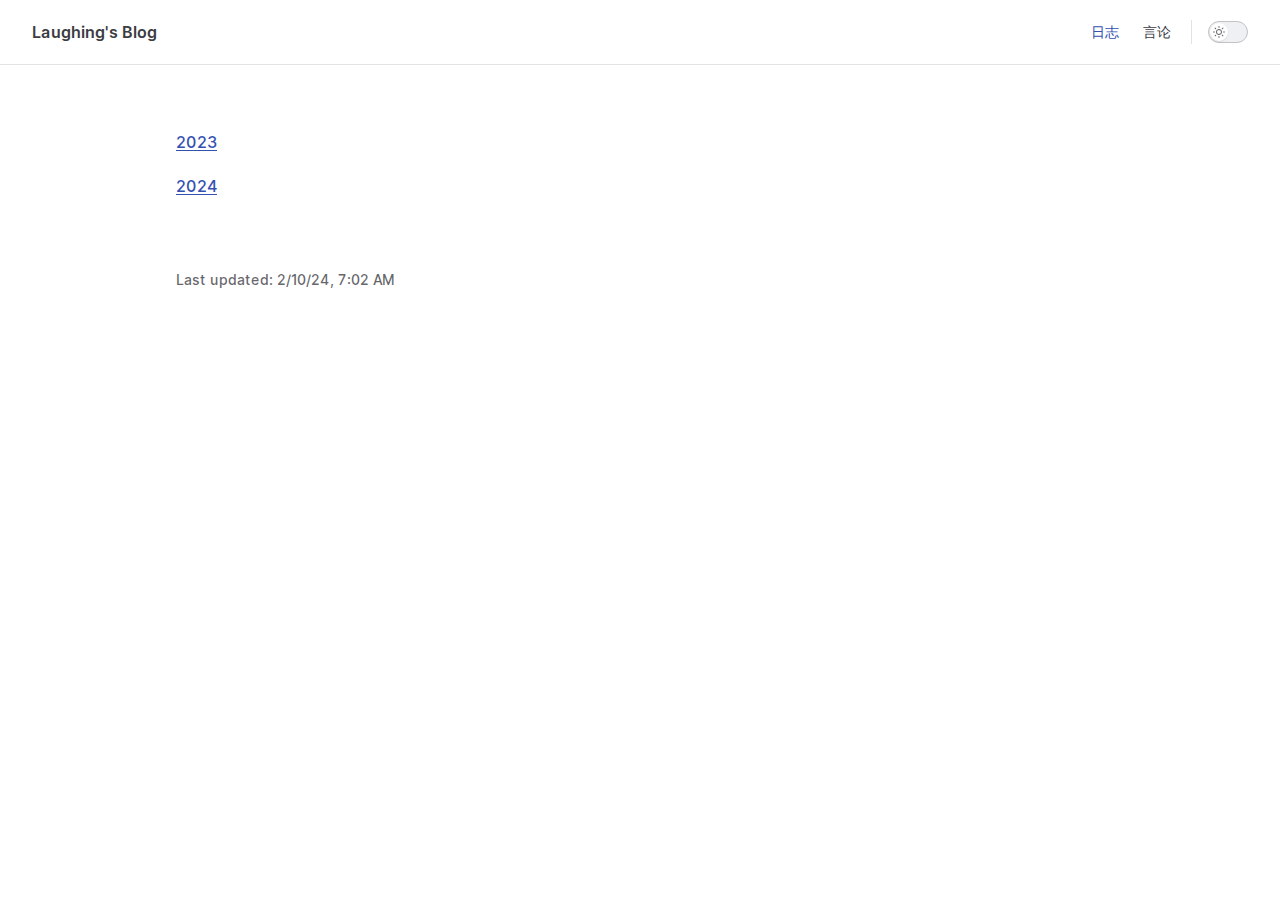
==== commit 462f0f5b: "deploy" ====
--- a/logs/index.html
+++ b/logs/index.html
@@ -12,13 +12,13 @@
     <link rel="preload" href="/assets/inter-roman-latin.Bu8hRsVA.woff2" as="font" type="font/woff2" crossorigin="">
     <link rel="modulepreload" href="/assets/chunks/framework.gkMttBBc.js">
     <link rel="modulepreload" href="/assets/chunks/theme.DJK02ETa.js">
-    <link rel="modulepreload" href="/assets/logs_index.md.DGoCZVE7.lean.js">
+    <link rel="modulepreload" href="/assets/logs_index.md.B9YGMw5y.lean.js">
     <script id="check-dark-mode">(()=>{const e=localStorage.getItem("vitepress-theme-appearance")||"auto",a=window.matchMedia("(prefers-color-scheme: dark)").matches;(!e||e==="auto"?a:e==="dark")&&document.documentElement.classList.add("dark")})();</script>
     <script id="check-mac-os">document.documentElement.classList.toggle("mac",/Mac|iPhone|iPod|iPad/i.test(navigator.platform));</script>
   </head>
   <body>
-    <div id="app"><div class="Layout" data-v-5d98c3a5><!--[--><!--]--><!--[--><span tabindex="-1" data-v-0f60ec36></span><a href="#VPContent" class="VPSkipLink visually-hidden" data-v-0f60ec36> Skip to content </a><!--]--><!----><header class="VPNav" data-v-5d98c3a5 data-v-ae24b3ad><div class="VPNavBar" data-v-ae24b3ad data-v-19c990f1><div class="wrapper" data-v-19c990f1><div class="container" data-v-19c990f1><div class="title" data-v-19c990f1><div class="VPNavBarTitle" data-v-19c990f1 data-v-ab179fa1><a class="title" href="/" data-v-ab179fa1><!--[--><!--]--><!----><span data-v-ab179fa1>Laughing&#39;s Blog</span><!--[--><!--]--></a></div></div><div class="content" data-v-19c990f1><div class="content-body" data-v-19c990f1><!--[--><!--]--><div class="VPNavBarSearch search" data-v-19c990f1><!----></div><nav aria-labelledby="main-nav-aria-label" class="VPNavBarMenu menu" data-v-19c990f1 data-v-7f418b0f><span id="main-nav-aria-label" class="visually-hidden" data-v-7f418b0f>Main Navigation</span><!--[--><!--[--><a class="VPLink link VPNavBarMenuLink active" href="/logs/" tabindex="0" data-v-7f418b0f data-v-42ef59de><!--[--><span data-v-42ef59de>日志</span><!--]--></a><!--]--><!--[--><a class="VPLink link VPNavBarMenuLink" href="/opinions/" tabindex="0" data-v-7f418b0f data-v-42ef59de><!--[--><span data-v-42ef59de>言论</span><!--]--></a><!--]--><!--]--></nav><!----><div class="VPNavBarAppearance appearance" data-v-19c990f1 data-v-e6aabb21><button class="VPSwitch VPSwitchAppearance" type="button" role="switch" title="Switch to dark theme" aria-checked="false" data-v-e6aabb21 data-v-1736f215 data-v-b1685198><span class="check" data-v-b1685198><span class="icon" data-v-b1685198><!--[--><svg xmlns="http://www.w3.org/2000/svg" aria-hidden="true" focusable="false" viewbox="0 0 24 24" class="sun" data-v-1736f215><path d="M12,18c-3.3,0-6-2.7-6-6s2.7-6,6-6s6,2.7,6,6S15.3,18,12,18zM12,8c-2.2,0-4,1.8-4,4c0,2.2,1.8,4,4,4c2.2,0,4-1.8,4-4C16,9.8,14.2,8,12,8z"></path><path d="M12,4c-0.6,0-1-0.4-1-1V1c0-0.6,0.4-1,1-1s1,0.4,1,1v2C13,3.6,12.6,4,12,4z"></path><path d="M12,24c-0.6,0-1-0.4-1-1v-2c0-0.6,0.4-1,1-1s1,0.4,1,1v2C13,23.6,12.6,24,12,24z"></path><path d="M5.6,6.6c-0.3,0-0.5-0.1-0.7-0.3L3.5,4.9c-0.4-0.4-0.4-1,0-1.4s1-0.4,1.4,0l1.4,1.4c0.4,0.4,0.4,1,0,1.4C6.2,6.5,5.9,6.6,5.6,6.6z"></path><path d="M19.8,20.8c-0.3,0-0.5-0.1-0.7-0.3l-1.4-1.4c-0.4-0.4-0.4-1,0-1.4s1-0.4,1.4,0l1.4,1.4c0.4,0.4,0.4,1,0,1.4C20.3,20.7,20,20.8,19.8,20.8z"></path><path d="M3,13H1c-0.6,0-1-0.4-1-1s0.4-1,1-1h2c0.6,0,1,0.4,1,1S3.6,13,3,13z"></path><path d="M23,13h-2c-0.6,0-1-0.4-1-1s0.4-1,1-1h2c0.6,0,1,0.4,1,1S23.6,13,23,13z"></path><path d="M4.2,20.8c-0.3,0-0.5-0.1-0.7-0.3c-0.4-0.4-0.4-1,0-1.4l1.4-1.4c0.4-0.4,1-0.4,1.4,0s0.4,1,0,1.4l-1.4,1.4C4.7,20.7,4.5,20.8,4.2,20.8z"></path><path d="M18.4,6.6c-0.3,0-0.5-0.1-0.7-0.3c-0.4-0.4-0.4-1,0-1.4l1.4-1.4c0.4-0.4,1-0.4,1.4,0s0.4,1,0,1.4l-1.4,1.4C18.9,6.5,18.6,6.6,18.4,6.6z"></path></svg><svg xmlns="http://www.w3.org/2000/svg" aria-hidden="true" focusable="false" viewbox="0 0 24 24" class="moon" data-v-1736f215><path d="M12.1,22c-0.3,0-0.6,0-0.9,0c-5.5-0.5-9.5-5.4-9-10.9c0.4-4.8,4.2-8.6,9-9c0.4,0,0.8,0.2,1,0.5c0.2,0.3,0.2,0.8-0.1,1.1c-2,2.7-1.4,6.4,1.3,8.4c2.1,1.6,5,1.6,7.1,0c0.3-0.2,0.7-0.3,1.1-0.1c0.3,0.2,0.5,0.6,0.5,1c-0.2,2.7-1.5,5.1-3.6,6.8C16.6,21.2,14.4,22,12.1,22zM9.3,4.4c-2.9,1-5,3.6-5.2,6.8c-0.4,4.4,2.8,8.3,7.2,8.7c2.1,0.2,4.2-0.4,5.8-1.8c1.1-0.9,1.9-2.1,2.4-3.4c-2.5,0.9-5.3,0.5-7.5-1.1C9.2,11.4,8.1,7.7,9.3,4.4z"></path></svg><!--]--></span></span></button></div><!----><div class="VPFlyout VPNavBarExtra extra" data-v-19c990f1 data-v-d0bd9dde data-v-9c007e85><button type="button" class="button" aria-haspopup="true" aria-expanded="false" aria-label="extra navigation" data-v-9c007e85><svg xmlns="http://www.w3.org/2000/svg" aria-hidden="true" focusable="false" viewbox="0 0 24 24" class="icon" data-v-9c007e85><circle cx="12" cy="12" r="2"></circle><circle cx="19" cy="12" r="2"></circle><circle cx="5" cy="12" r="2"></circle></svg></button><div class="menu" data-v-9c007e85><div class="VPMenu" data-v-9c007e85 data-v-e7ea1737><!----><!--[--><!--[--><!----><div class="group" data-v-d0bd9dde><div class="item appearance" data-v-d0bd9dde><p class="label" data-v-d0bd9dde>Appearance</p><div class="appearance-action" data-v-d0bd9dde><button class="VPSwitch VPSwitchAppearance" type="button" role="switch" title="Switch to dark theme" aria-checked="false" data-v-d0bd9dde data-v-1736f215 data-v-b1685198><span class="check" data-v-b1685198><span class="icon" data-v-b1685198><!--[--><svg xmlns="http://www.w3.org/2000/svg" aria-hidden="true" focusable="false" viewbox="0 0 24 24" class="sun" data-v-1736f215><path d="M12,18c-3.3,0-6-2.7-6-6s2.7-6,6-6s6,2.7,6,6S15.3,18,12,18zM12,8c-2.2,0-4,1.8-4,4c0,2.2,1.8,4,4,4c2.2,0,4-1.8,4-4C16,9.8,14.2,8,12,8z"></path><path d="M12,4c-0.6,0-1-0.4-1-1V1c0-0.6,0.4-1,1-1s1,0.4,1,1v2C13,3.6,12.6,4,12,4z"></path><path d="M12,24c-0.6,0-1-0.4-1-1v-2c0-0.6,0.4-1,1-1s1,0.4,1,1v2C13,23.6,12.6,24,12,24z"></path><path d="M5.6,6.6c-0.3,0-0.5-0.1-0.7-0.3L3.5,4.9c-0.4-0.4-0.4-1,0-1.4s1-0.4,1.4,0l1.4,1.4c0.4,0.4,0.4,1,0,1.4C6.2,6.5,5.9,6.6,5.6,6.6z"></path><path d="M19.8,20.8c-0.3,0-0.5-0.1-0.7-0.3l-1.4-1.4c-0.4-0.4-0.4-1,0-1.4s1-0.4,1.4,0l1.4,1.4c0.4,0.4,0.4,1,0,1.4C20.3,20.7,20,20.8,19.8,20.8z"></path><path d="M3,13H1c-0.6,0-1-0.4-1-1s0.4-1,1-1h2c0.6,0,1,0.4,1,1S3.6,13,3,13z"></path><path d="M23,13h-2c-0.6,0-1-0.4-1-1s0.4-1,1-1h2c0.6,0,1,0.4,1,1S23.6,13,23,13z"></path><path d="M4.2,20.8c-0.3,0-0.5-0.1-0.7-0.3c-0.4-0.4-0.4-1,0-1.4l1.4-1.4c0.4-0.4,1-0.4,1.4,0s0.4,1,0,1.4l-1.4,1.4C4.7,20.7,4.5,20.8,4.2,20.8z"></path><path d="M18.4,6.6c-0.3,0-0.5-0.1-0.7-0.3c-0.4-0.4-0.4-1,0-1.4l1.4-1.4c0.4-0.4,1-0.4,1.4,0s0.4,1,0,1.4l-1.4,1.4C18.9,6.5,18.6,6.6,18.4,6.6z"></path></svg><svg xmlns="http://www.w3.org/2000/svg" aria-hidden="true" focusable="false" viewbox="0 0 24 24" class="moon" data-v-1736f215><path d="M12.1,22c-0.3,0-0.6,0-0.9,0c-5.5-0.5-9.5-5.4-9-10.9c0.4-4.8,4.2-8.6,9-9c0.4,0,0.8,0.2,1,0.5c0.2,0.3,0.2,0.8-0.1,1.1c-2,2.7-1.4,6.4,1.3,8.4c2.1,1.6,5,1.6,7.1,0c0.3-0.2,0.7-0.3,1.1-0.1c0.3,0.2,0.5,0.6,0.5,1c-0.2,2.7-1.5,5.1-3.6,6.8C16.6,21.2,14.4,22,12.1,22zM9.3,4.4c-2.9,1-5,3.6-5.2,6.8c-0.4,4.4,2.8,8.3,7.2,8.7c2.1,0.2,4.2-0.4,5.8-1.8c1.1-0.9,1.9-2.1,2.4-3.4c-2.5,0.9-5.3,0.5-7.5-1.1C9.2,11.4,8.1,7.7,9.3,4.4z"></path></svg><!--]--></span></span></button></div></div></div><!----><!--]--><!--]--></div></div></div><!--[--><!--]--><button type="button" class="VPNavBarHamburger hamburger" aria-label="mobile navigation" aria-expanded="false" aria-controls="VPNavScreen" data-v-19c990f1 data-v-e5dd9c1c><span class="container" data-v-e5dd9c1c><span class="top" data-v-e5dd9c1c></span><span class="middle" data-v-e5dd9c1c></span><span class="bottom" data-v-e5dd9c1c></span></span></button></div></div></div></div><div class="divider" data-v-19c990f1><div class="divider-line" data-v-19c990f1></div></div></div><!----></header><div class="VPLocalNav empty fixed" data-v-5d98c3a5 data-v-0282ae07><div class="container" data-v-0282ae07><!----><div class="VPLocalNavOutlineDropdown" style="--vp-vh:0px;" data-v-0282ae07 data-v-af18c0d5><button data-v-af18c0d5>Return to top</button><!----></div></div></div><!----><div class="VPContent" id="VPContent" data-v-5d98c3a5 data-v-1428d186><div class="VPDoc has-aside" data-v-1428d186 data-v-39a288b8><!--[--><!--]--><div class="container" data-v-39a288b8><div class="aside" data-v-39a288b8><div class="aside-curtain" data-v-39a288b8></div><div class="aside-container" data-v-39a288b8><div class="aside-content" data-v-39a288b8><div class="VPDocAside" data-v-39a288b8 data-v-3f215769><!--[--><!--]--><!--[--><!--]--><div class="VPDocAsideOutline" role="navigation" data-v-3f215769 data-v-935f8a84><div class="content" data-v-935f8a84><div class="outline-marker" data-v-935f8a84></div><div class="outline-title" role="heading" aria-level="2" data-v-935f8a84>On this page</div><nav aria-labelledby="doc-outline-aria-label" data-v-935f8a84><span class="visually-hidden" id="doc-outline-aria-label" data-v-935f8a84> Table of Contents for current page </span><ul class="VPDocOutlineItem root" data-v-935f8a84 data-v-b933a997><!--[--><!--]--></ul></nav></div></div><!--[--><!--]--><div class="spacer" data-v-3f215769></div><!--[--><!--]--><!----><!--[--><!--]--><!--[--><!--]--></div></div></div></div><div class="content" data-v-39a288b8><div class="content-container" data-v-39a288b8><!--[--><!--]--><main class="main" data-v-39a288b8><div style="position:relative;" class="vp-doc _logs_" data-v-39a288b8><div><p><a href="/logs/2023.html">2023</a></p><p><a href="/logs/2024.html">2024</a></p></div></div></main><footer class="VPDocFooter" data-v-39a288b8 data-v-48f9bb55><!--[--><!--]--><div class="edit-info" data-v-48f9bb55><!----><div class="last-updated" data-v-48f9bb55><p class="VPLastUpdated" data-v-48f9bb55 data-v-7e05ebdb>Last updated: <time datetime="2024-02-10T07:01:51.000Z" data-v-7e05ebdb></time></p></div></div><!----></footer><!--[--><!--]--></div></div></div><!--[--><!--]--></div></div><!----><!--[--><!--]--></div></div>
-    <script>window.__VP_HASH_MAP__=JSON.parse("{\"index.md\":\"DEhZXi26\",\"logs_2023.md\":\"BGHf9BN0\",\"logs_2024.md\":\"Bl3fnfVr\",\"funny_2023.md\":\"zSi8ZRaW\",\"opinions_index.md\":\"Cj0klRzL\",\"logs_index.md\":\"DGoCZVE7\",\"opinions_2023.md\":\"BY_L__ol\"}");window.__VP_SITE_DATA__=JSON.parse("{\"lang\":\"en-US\",\"dir\":\"ltr\",\"title\":\"Laughing's Blog\",\"description\":\"A VitePress Site\",\"base\":\"/\",\"head\":[],\"router\":{\"prefetchLinks\":true},\"appearance\":true,\"themeConfig\":{\"nav\":[{\"text\":\"日志\",\"link\":\"/logs/\"},{\"text\":\"言论\",\"link\":\"/opinions/\"}],\"lastUpdated\":\"Last Updated\"},\"locales\":{},\"scrollOffset\":134,\"cleanUrls\":false}");</script>
+    <div id="app"><div class="Layout" data-v-5d98c3a5><!--[--><!--]--><!--[--><span tabindex="-1" data-v-0f60ec36></span><a href="#VPContent" class="VPSkipLink visually-hidden" data-v-0f60ec36> Skip to content </a><!--]--><!----><header class="VPNav" data-v-5d98c3a5 data-v-ae24b3ad><div class="VPNavBar" data-v-ae24b3ad data-v-19c990f1><div class="wrapper" data-v-19c990f1><div class="container" data-v-19c990f1><div class="title" data-v-19c990f1><div class="VPNavBarTitle" data-v-19c990f1 data-v-ab179fa1><a class="title" href="/" data-v-ab179fa1><!--[--><!--]--><!----><span data-v-ab179fa1>Laughing&#39;s Blog</span><!--[--><!--]--></a></div></div><div class="content" data-v-19c990f1><div class="content-body" data-v-19c990f1><!--[--><!--]--><div class="VPNavBarSearch search" data-v-19c990f1><!----></div><nav aria-labelledby="main-nav-aria-label" class="VPNavBarMenu menu" data-v-19c990f1 data-v-7f418b0f><span id="main-nav-aria-label" class="visually-hidden" data-v-7f418b0f>Main Navigation</span><!--[--><!--[--><a class="VPLink link VPNavBarMenuLink active" href="/logs/" tabindex="0" data-v-7f418b0f data-v-42ef59de><!--[--><span data-v-42ef59de>日志</span><!--]--></a><!--]--><!--[--><a class="VPLink link VPNavBarMenuLink" href="/opinions/" tabindex="0" data-v-7f418b0f data-v-42ef59de><!--[--><span data-v-42ef59de>言论</span><!--]--></a><!--]--><!--]--></nav><!----><div class="VPNavBarAppearance appearance" data-v-19c990f1 data-v-e6aabb21><button class="VPSwitch VPSwitchAppearance" type="button" role="switch" title="Switch to dark theme" aria-checked="false" data-v-e6aabb21 data-v-1736f215 data-v-b1685198><span class="check" data-v-b1685198><span class="icon" data-v-b1685198><!--[--><svg xmlns="http://www.w3.org/2000/svg" aria-hidden="true" focusable="false" viewbox="0 0 24 24" class="sun" data-v-1736f215><path d="M12,18c-3.3,0-6-2.7-6-6s2.7-6,6-6s6,2.7,6,6S15.3,18,12,18zM12,8c-2.2,0-4,1.8-4,4c0,2.2,1.8,4,4,4c2.2,0,4-1.8,4-4C16,9.8,14.2,8,12,8z"></path><path d="M12,4c-0.6,0-1-0.4-1-1V1c0-0.6,0.4-1,1-1s1,0.4,1,1v2C13,3.6,12.6,4,12,4z"></path><path d="M12,24c-0.6,0-1-0.4-1-1v-2c0-0.6,0.4-1,1-1s1,0.4,1,1v2C13,23.6,12.6,24,12,24z"></path><path d="M5.6,6.6c-0.3,0-0.5-0.1-0.7-0.3L3.5,4.9c-0.4-0.4-0.4-1,0-1.4s1-0.4,1.4,0l1.4,1.4c0.4,0.4,0.4,1,0,1.4C6.2,6.5,5.9,6.6,5.6,6.6z"></path><path d="M19.8,20.8c-0.3,0-0.5-0.1-0.7-0.3l-1.4-1.4c-0.4-0.4-0.4-1,0-1.4s1-0.4,1.4,0l1.4,1.4c0.4,0.4,0.4,1,0,1.4C20.3,20.7,20,20.8,19.8,20.8z"></path><path d="M3,13H1c-0.6,0-1-0.4-1-1s0.4-1,1-1h2c0.6,0,1,0.4,1,1S3.6,13,3,13z"></path><path d="M23,13h-2c-0.6,0-1-0.4-1-1s0.4-1,1-1h2c0.6,0,1,0.4,1,1S23.6,13,23,13z"></path><path d="M4.2,20.8c-0.3,0-0.5-0.1-0.7-0.3c-0.4-0.4-0.4-1,0-1.4l1.4-1.4c0.4-0.4,1-0.4,1.4,0s0.4,1,0,1.4l-1.4,1.4C4.7,20.7,4.5,20.8,4.2,20.8z"></path><path d="M18.4,6.6c-0.3,0-0.5-0.1-0.7-0.3c-0.4-0.4-0.4-1,0-1.4l1.4-1.4c0.4-0.4,1-0.4,1.4,0s0.4,1,0,1.4l-1.4,1.4C18.9,6.5,18.6,6.6,18.4,6.6z"></path></svg><svg xmlns="http://www.w3.org/2000/svg" aria-hidden="true" focusable="false" viewbox="0 0 24 24" class="moon" data-v-1736f215><path d="M12.1,22c-0.3,0-0.6,0-0.9,0c-5.5-0.5-9.5-5.4-9-10.9c0.4-4.8,4.2-8.6,9-9c0.4,0,0.8,0.2,1,0.5c0.2,0.3,0.2,0.8-0.1,1.1c-2,2.7-1.4,6.4,1.3,8.4c2.1,1.6,5,1.6,7.1,0c0.3-0.2,0.7-0.3,1.1-0.1c0.3,0.2,0.5,0.6,0.5,1c-0.2,2.7-1.5,5.1-3.6,6.8C16.6,21.2,14.4,22,12.1,22zM9.3,4.4c-2.9,1-5,3.6-5.2,6.8c-0.4,4.4,2.8,8.3,7.2,8.7c2.1,0.2,4.2-0.4,5.8-1.8c1.1-0.9,1.9-2.1,2.4-3.4c-2.5,0.9-5.3,0.5-7.5-1.1C9.2,11.4,8.1,7.7,9.3,4.4z"></path></svg><!--]--></span></span></button></div><!----><div class="VPFlyout VPNavBarExtra extra" data-v-19c990f1 data-v-d0bd9dde data-v-9c007e85><button type="button" class="button" aria-haspopup="true" aria-expanded="false" aria-label="extra navigation" data-v-9c007e85><svg xmlns="http://www.w3.org/2000/svg" aria-hidden="true" focusable="false" viewbox="0 0 24 24" class="icon" data-v-9c007e85><circle cx="12" cy="12" r="2"></circle><circle cx="19" cy="12" r="2"></circle><circle cx="5" cy="12" r="2"></circle></svg></button><div class="menu" data-v-9c007e85><div class="VPMenu" data-v-9c007e85 data-v-e7ea1737><!----><!--[--><!--[--><!----><div class="group" data-v-d0bd9dde><div class="item appearance" data-v-d0bd9dde><p class="label" data-v-d0bd9dde>Appearance</p><div class="appearance-action" data-v-d0bd9dde><button class="VPSwitch VPSwitchAppearance" type="button" role="switch" title="Switch to dark theme" aria-checked="false" data-v-d0bd9dde data-v-1736f215 data-v-b1685198><span class="check" data-v-b1685198><span class="icon" data-v-b1685198><!--[--><svg xmlns="http://www.w3.org/2000/svg" aria-hidden="true" focusable="false" viewbox="0 0 24 24" class="sun" data-v-1736f215><path d="M12,18c-3.3,0-6-2.7-6-6s2.7-6,6-6s6,2.7,6,6S15.3,18,12,18zM12,8c-2.2,0-4,1.8-4,4c0,2.2,1.8,4,4,4c2.2,0,4-1.8,4-4C16,9.8,14.2,8,12,8z"></path><path d="M12,4c-0.6,0-1-0.4-1-1V1c0-0.6,0.4-1,1-1s1,0.4,1,1v2C13,3.6,12.6,4,12,4z"></path><path d="M12,24c-0.6,0-1-0.4-1-1v-2c0-0.6,0.4-1,1-1s1,0.4,1,1v2C13,23.6,12.6,24,12,24z"></path><path d="M5.6,6.6c-0.3,0-0.5-0.1-0.7-0.3L3.5,4.9c-0.4-0.4-0.4-1,0-1.4s1-0.4,1.4,0l1.4,1.4c0.4,0.4,0.4,1,0,1.4C6.2,6.5,5.9,6.6,5.6,6.6z"></path><path d="M19.8,20.8c-0.3,0-0.5-0.1-0.7-0.3l-1.4-1.4c-0.4-0.4-0.4-1,0-1.4s1-0.4,1.4,0l1.4,1.4c0.4,0.4,0.4,1,0,1.4C20.3,20.7,20,20.8,19.8,20.8z"></path><path d="M3,13H1c-0.6,0-1-0.4-1-1s0.4-1,1-1h2c0.6,0,1,0.4,1,1S3.6,13,3,13z"></path><path d="M23,13h-2c-0.6,0-1-0.4-1-1s0.4-1,1-1h2c0.6,0,1,0.4,1,1S23.6,13,23,13z"></path><path d="M4.2,20.8c-0.3,0-0.5-0.1-0.7-0.3c-0.4-0.4-0.4-1,0-1.4l1.4-1.4c0.4-0.4,1-0.4,1.4,0s0.4,1,0,1.4l-1.4,1.4C4.7,20.7,4.5,20.8,4.2,20.8z"></path><path d="M18.4,6.6c-0.3,0-0.5-0.1-0.7-0.3c-0.4-0.4-0.4-1,0-1.4l1.4-1.4c0.4-0.4,1-0.4,1.4,0s0.4,1,0,1.4l-1.4,1.4C18.9,6.5,18.6,6.6,18.4,6.6z"></path></svg><svg xmlns="http://www.w3.org/2000/svg" aria-hidden="true" focusable="false" viewbox="0 0 24 24" class="moon" data-v-1736f215><path d="M12.1,22c-0.3,0-0.6,0-0.9,0c-5.5-0.5-9.5-5.4-9-10.9c0.4-4.8,4.2-8.6,9-9c0.4,0,0.8,0.2,1,0.5c0.2,0.3,0.2,0.8-0.1,1.1c-2,2.7-1.4,6.4,1.3,8.4c2.1,1.6,5,1.6,7.1,0c0.3-0.2,0.7-0.3,1.1-0.1c0.3,0.2,0.5,0.6,0.5,1c-0.2,2.7-1.5,5.1-3.6,6.8C16.6,21.2,14.4,22,12.1,22zM9.3,4.4c-2.9,1-5,3.6-5.2,6.8c-0.4,4.4,2.8,8.3,7.2,8.7c2.1,0.2,4.2-0.4,5.8-1.8c1.1-0.9,1.9-2.1,2.4-3.4c-2.5,0.9-5.3,0.5-7.5-1.1C9.2,11.4,8.1,7.7,9.3,4.4z"></path></svg><!--]--></span></span></button></div></div></div><!----><!--]--><!--]--></div></div></div><!--[--><!--]--><button type="button" class="VPNavBarHamburger hamburger" aria-label="mobile navigation" aria-expanded="false" aria-controls="VPNavScreen" data-v-19c990f1 data-v-e5dd9c1c><span class="container" data-v-e5dd9c1c><span class="top" data-v-e5dd9c1c></span><span class="middle" data-v-e5dd9c1c></span><span class="bottom" data-v-e5dd9c1c></span></span></button></div></div></div></div><div class="divider" data-v-19c990f1><div class="divider-line" data-v-19c990f1></div></div></div><!----></header><div class="VPLocalNav empty fixed" data-v-5d98c3a5 data-v-0282ae07><div class="container" data-v-0282ae07><!----><div class="VPLocalNavOutlineDropdown" style="--vp-vh:0px;" data-v-0282ae07 data-v-af18c0d5><button data-v-af18c0d5>Return to top</button><!----></div></div></div><!----><div class="VPContent" id="VPContent" data-v-5d98c3a5 data-v-1428d186><div class="VPDoc has-aside" data-v-1428d186 data-v-39a288b8><!--[--><!--]--><div class="container" data-v-39a288b8><div class="aside" data-v-39a288b8><div class="aside-curtain" data-v-39a288b8></div><div class="aside-container" data-v-39a288b8><div class="aside-content" data-v-39a288b8><div class="VPDocAside" data-v-39a288b8 data-v-3f215769><!--[--><!--]--><!--[--><!--]--><div class="VPDocAsideOutline" role="navigation" data-v-3f215769 data-v-935f8a84><div class="content" data-v-935f8a84><div class="outline-marker" data-v-935f8a84></div><div class="outline-title" role="heading" aria-level="2" data-v-935f8a84>On this page</div><nav aria-labelledby="doc-outline-aria-label" data-v-935f8a84><span class="visually-hidden" id="doc-outline-aria-label" data-v-935f8a84> Table of Contents for current page </span><ul class="VPDocOutlineItem root" data-v-935f8a84 data-v-b933a997><!--[--><!--]--></ul></nav></div></div><!--[--><!--]--><div class="spacer" data-v-3f215769></div><!--[--><!--]--><!----><!--[--><!--]--><!--[--><!--]--></div></div></div></div><div class="content" data-v-39a288b8><div class="content-container" data-v-39a288b8><!--[--><!--]--><main class="main" data-v-39a288b8><div style="position:relative;" class="vp-doc _logs_" data-v-39a288b8><div><p><a href="/logs/2023.html">2023</a></p><p><a href="/logs/2024.html">2024</a></p></div></div></main><footer class="VPDocFooter" data-v-39a288b8 data-v-48f9bb55><!--[--><!--]--><div class="edit-info" data-v-48f9bb55><!----><div class="last-updated" data-v-48f9bb55><p class="VPLastUpdated" data-v-48f9bb55 data-v-7e05ebdb>Last updated: <time datetime="2024-02-10T07:02:24.000Z" data-v-7e05ebdb></time></p></div></div><!----></footer><!--[--><!--]--></div></div></div><!--[--><!--]--></div></div><!----><!--[--><!--]--></div></div>
+    <script>window.__VP_HASH_MAP__=JSON.parse("{\"logs_2023.md\":\"DX6yVcBO\",\"logs_2024.md\":\"-y5twJcr\",\"opinions_index.md\":\"CnUbsHom\",\"opinions_2023.md\":\"DWLagTkU\",\"funny_2023.md\":\"CKa1zx-w\",\"logs_index.md\":\"B9YGMw5y\",\"index.md\":\"C8THfnSC\"}");window.__VP_SITE_DATA__=JSON.parse("{\"lang\":\"en-US\",\"dir\":\"ltr\",\"title\":\"Laughing's Blog\",\"description\":\"A VitePress Site\",\"base\":\"/\",\"head\":[],\"router\":{\"prefetchLinks\":true},\"appearance\":true,\"themeConfig\":{\"nav\":[{\"text\":\"日志\",\"link\":\"/logs/\"},{\"text\":\"言论\",\"link\":\"/opinions/\"}],\"lastUpdated\":\"Last Updated\"},\"locales\":{},\"scrollOffset\":134,\"cleanUrls\":false}");</script>
     
   </body>
 </html>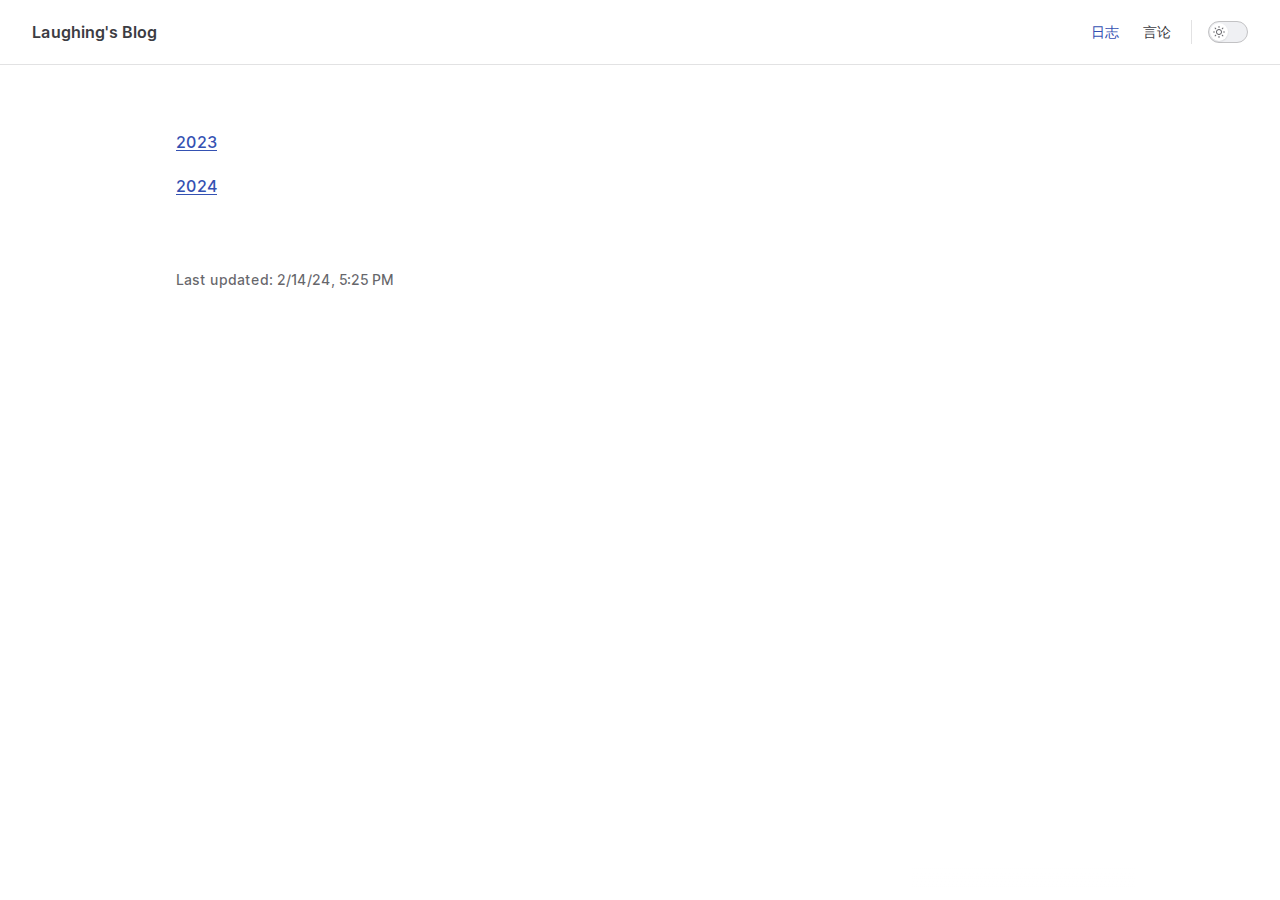
==== commit fe878856: "deploy" ====
--- a/logs/index.html
+++ b/logs/index.html
@@ -8,17 +8,17 @@
     <meta name="generator" content="VitePress v1.0.0-rc.42">
     <link rel="preload stylesheet" href="/assets/style.BVWS7UN-.css" as="style">
     
-    <script type="module" src="/assets/app.Bh6z0Ssu.js"></script>
+    <script type="module" src="/assets/app.fQO7WowP.js"></script>
     <link rel="preload" href="/assets/inter-roman-latin.Bu8hRsVA.woff2" as="font" type="font/woff2" crossorigin="">
-    <link rel="modulepreload" href="/assets/chunks/framework.gkMttBBc.js">
-    <link rel="modulepreload" href="/assets/chunks/theme.DJK02ETa.js">
-    <link rel="modulepreload" href="/assets/logs_index.md.B9YGMw5y.lean.js">
+    <link rel="modulepreload" href="/assets/chunks/framework.3e32Qaj4.js">
+    <link rel="modulepreload" href="/assets/chunks/theme.CWpjv9RO.js">
+    <link rel="modulepreload" href="/assets/logs_index.md.C5jit1Vk.lean.js">
     <script id="check-dark-mode">(()=>{const e=localStorage.getItem("vitepress-theme-appearance")||"auto",a=window.matchMedia("(prefers-color-scheme: dark)").matches;(!e||e==="auto"?a:e==="dark")&&document.documentElement.classList.add("dark")})();</script>
     <script id="check-mac-os">document.documentElement.classList.toggle("mac",/Mac|iPhone|iPod|iPad/i.test(navigator.platform));</script>
   </head>
   <body>
-    <div id="app"><div class="Layout" data-v-5d98c3a5><!--[--><!--]--><!--[--><span tabindex="-1" data-v-0f60ec36></span><a href="#VPContent" class="VPSkipLink visually-hidden" data-v-0f60ec36> Skip to content </a><!--]--><!----><header class="VPNav" data-v-5d98c3a5 data-v-ae24b3ad><div class="VPNavBar" data-v-ae24b3ad data-v-19c990f1><div class="wrapper" data-v-19c990f1><div class="container" data-v-19c990f1><div class="title" data-v-19c990f1><div class="VPNavBarTitle" data-v-19c990f1 data-v-ab179fa1><a class="title" href="/" data-v-ab179fa1><!--[--><!--]--><!----><span data-v-ab179fa1>Laughing&#39;s Blog</span><!--[--><!--]--></a></div></div><div class="content" data-v-19c990f1><div class="content-body" data-v-19c990f1><!--[--><!--]--><div class="VPNavBarSearch search" data-v-19c990f1><!----></div><nav aria-labelledby="main-nav-aria-label" class="VPNavBarMenu menu" data-v-19c990f1 data-v-7f418b0f><span id="main-nav-aria-label" class="visually-hidden" data-v-7f418b0f>Main Navigation</span><!--[--><!--[--><a class="VPLink link VPNavBarMenuLink active" href="/logs/" tabindex="0" data-v-7f418b0f data-v-42ef59de><!--[--><span data-v-42ef59de>日志</span><!--]--></a><!--]--><!--[--><a class="VPLink link VPNavBarMenuLink" href="/opinions/" tabindex="0" data-v-7f418b0f data-v-42ef59de><!--[--><span data-v-42ef59de>言论</span><!--]--></a><!--]--><!--]--></nav><!----><div class="VPNavBarAppearance appearance" data-v-19c990f1 data-v-e6aabb21><button class="VPSwitch VPSwitchAppearance" type="button" role="switch" title="Switch to dark theme" aria-checked="false" data-v-e6aabb21 data-v-1736f215 data-v-b1685198><span class="check" data-v-b1685198><span class="icon" data-v-b1685198><!--[--><svg xmlns="http://www.w3.org/2000/svg" aria-hidden="true" focusable="false" viewbox="0 0 24 24" class="sun" data-v-1736f215><path d="M12,18c-3.3,0-6-2.7-6-6s2.7-6,6-6s6,2.7,6,6S15.3,18,12,18zM12,8c-2.2,0-4,1.8-4,4c0,2.2,1.8,4,4,4c2.2,0,4-1.8,4-4C16,9.8,14.2,8,12,8z"></path><path d="M12,4c-0.6,0-1-0.4-1-1V1c0-0.6,0.4-1,1-1s1,0.4,1,1v2C13,3.6,12.6,4,12,4z"></path><path d="M12,24c-0.6,0-1-0.4-1-1v-2c0-0.6,0.4-1,1-1s1,0.4,1,1v2C13,23.6,12.6,24,12,24z"></path><path d="M5.6,6.6c-0.3,0-0.5-0.1-0.7-0.3L3.5,4.9c-0.4-0.4-0.4-1,0-1.4s1-0.4,1.4,0l1.4,1.4c0.4,0.4,0.4,1,0,1.4C6.2,6.5,5.9,6.6,5.6,6.6z"></path><path d="M19.8,20.8c-0.3,0-0.5-0.1-0.7-0.3l-1.4-1.4c-0.4-0.4-0.4-1,0-1.4s1-0.4,1.4,0l1.4,1.4c0.4,0.4,0.4,1,0,1.4C20.3,20.7,20,20.8,19.8,20.8z"></path><path d="M3,13H1c-0.6,0-1-0.4-1-1s0.4-1,1-1h2c0.6,0,1,0.4,1,1S3.6,13,3,13z"></path><path d="M23,13h-2c-0.6,0-1-0.4-1-1s0.4-1,1-1h2c0.6,0,1,0.4,1,1S23.6,13,23,13z"></path><path d="M4.2,20.8c-0.3,0-0.5-0.1-0.7-0.3c-0.4-0.4-0.4-1,0-1.4l1.4-1.4c0.4-0.4,1-0.4,1.4,0s0.4,1,0,1.4l-1.4,1.4C4.7,20.7,4.5,20.8,4.2,20.8z"></path><path d="M18.4,6.6c-0.3,0-0.5-0.1-0.7-0.3c-0.4-0.4-0.4-1,0-1.4l1.4-1.4c0.4-0.4,1-0.4,1.4,0s0.4,1,0,1.4l-1.4,1.4C18.9,6.5,18.6,6.6,18.4,6.6z"></path></svg><svg xmlns="http://www.w3.org/2000/svg" aria-hidden="true" focusable="false" viewbox="0 0 24 24" class="moon" data-v-1736f215><path d="M12.1,22c-0.3,0-0.6,0-0.9,0c-5.5-0.5-9.5-5.4-9-10.9c0.4-4.8,4.2-8.6,9-9c0.4,0,0.8,0.2,1,0.5c0.2,0.3,0.2,0.8-0.1,1.1c-2,2.7-1.4,6.4,1.3,8.4c2.1,1.6,5,1.6,7.1,0c0.3-0.2,0.7-0.3,1.1-0.1c0.3,0.2,0.5,0.6,0.5,1c-0.2,2.7-1.5,5.1-3.6,6.8C16.6,21.2,14.4,22,12.1,22zM9.3,4.4c-2.9,1-5,3.6-5.2,6.8c-0.4,4.4,2.8,8.3,7.2,8.7c2.1,0.2,4.2-0.4,5.8-1.8c1.1-0.9,1.9-2.1,2.4-3.4c-2.5,0.9-5.3,0.5-7.5-1.1C9.2,11.4,8.1,7.7,9.3,4.4z"></path></svg><!--]--></span></span></button></div><!----><div class="VPFlyout VPNavBarExtra extra" data-v-19c990f1 data-v-d0bd9dde data-v-9c007e85><button type="button" class="button" aria-haspopup="true" aria-expanded="false" aria-label="extra navigation" data-v-9c007e85><svg xmlns="http://www.w3.org/2000/svg" aria-hidden="true" focusable="false" viewbox="0 0 24 24" class="icon" data-v-9c007e85><circle cx="12" cy="12" r="2"></circle><circle cx="19" cy="12" r="2"></circle><circle cx="5" cy="12" r="2"></circle></svg></button><div class="menu" data-v-9c007e85><div class="VPMenu" data-v-9c007e85 data-v-e7ea1737><!----><!--[--><!--[--><!----><div class="group" data-v-d0bd9dde><div class="item appearance" data-v-d0bd9dde><p class="label" data-v-d0bd9dde>Appearance</p><div class="appearance-action" data-v-d0bd9dde><button class="VPSwitch VPSwitchAppearance" type="button" role="switch" title="Switch to dark theme" aria-checked="false" data-v-d0bd9dde data-v-1736f215 data-v-b1685198><span class="check" data-v-b1685198><span class="icon" data-v-b1685198><!--[--><svg xmlns="http://www.w3.org/2000/svg" aria-hidden="true" focusable="false" viewbox="0 0 24 24" class="sun" data-v-1736f215><path d="M12,18c-3.3,0-6-2.7-6-6s2.7-6,6-6s6,2.7,6,6S15.3,18,12,18zM12,8c-2.2,0-4,1.8-4,4c0,2.2,1.8,4,4,4c2.2,0,4-1.8,4-4C16,9.8,14.2,8,12,8z"></path><path d="M12,4c-0.6,0-1-0.4-1-1V1c0-0.6,0.4-1,1-1s1,0.4,1,1v2C13,3.6,12.6,4,12,4z"></path><path d="M12,24c-0.6,0-1-0.4-1-1v-2c0-0.6,0.4-1,1-1s1,0.4,1,1v2C13,23.6,12.6,24,12,24z"></path><path d="M5.6,6.6c-0.3,0-0.5-0.1-0.7-0.3L3.5,4.9c-0.4-0.4-0.4-1,0-1.4s1-0.4,1.4,0l1.4,1.4c0.4,0.4,0.4,1,0,1.4C6.2,6.5,5.9,6.6,5.6,6.6z"></path><path d="M19.8,20.8c-0.3,0-0.5-0.1-0.7-0.3l-1.4-1.4c-0.4-0.4-0.4-1,0-1.4s1-0.4,1.4,0l1.4,1.4c0.4,0.4,0.4,1,0,1.4C20.3,20.7,20,20.8,19.8,20.8z"></path><path d="M3,13H1c-0.6,0-1-0.4-1-1s0.4-1,1-1h2c0.6,0,1,0.4,1,1S3.6,13,3,13z"></path><path d="M23,13h-2c-0.6,0-1-0.4-1-1s0.4-1,1-1h2c0.6,0,1,0.4,1,1S23.6,13,23,13z"></path><path d="M4.2,20.8c-0.3,0-0.5-0.1-0.7-0.3c-0.4-0.4-0.4-1,0-1.4l1.4-1.4c0.4-0.4,1-0.4,1.4,0s0.4,1,0,1.4l-1.4,1.4C4.7,20.7,4.5,20.8,4.2,20.8z"></path><path d="M18.4,6.6c-0.3,0-0.5-0.1-0.7-0.3c-0.4-0.4-0.4-1,0-1.4l1.4-1.4c0.4-0.4,1-0.4,1.4,0s0.4,1,0,1.4l-1.4,1.4C18.9,6.5,18.6,6.6,18.4,6.6z"></path></svg><svg xmlns="http://www.w3.org/2000/svg" aria-hidden="true" focusable="false" viewbox="0 0 24 24" class="moon" data-v-1736f215><path d="M12.1,22c-0.3,0-0.6,0-0.9,0c-5.5-0.5-9.5-5.4-9-10.9c0.4-4.8,4.2-8.6,9-9c0.4,0,0.8,0.2,1,0.5c0.2,0.3,0.2,0.8-0.1,1.1c-2,2.7-1.4,6.4,1.3,8.4c2.1,1.6,5,1.6,7.1,0c0.3-0.2,0.7-0.3,1.1-0.1c0.3,0.2,0.5,0.6,0.5,1c-0.2,2.7-1.5,5.1-3.6,6.8C16.6,21.2,14.4,22,12.1,22zM9.3,4.4c-2.9,1-5,3.6-5.2,6.8c-0.4,4.4,2.8,8.3,7.2,8.7c2.1,0.2,4.2-0.4,5.8-1.8c1.1-0.9,1.9-2.1,2.4-3.4c-2.5,0.9-5.3,0.5-7.5-1.1C9.2,11.4,8.1,7.7,9.3,4.4z"></path></svg><!--]--></span></span></button></div></div></div><!----><!--]--><!--]--></div></div></div><!--[--><!--]--><button type="button" class="VPNavBarHamburger hamburger" aria-label="mobile navigation" aria-expanded="false" aria-controls="VPNavScreen" data-v-19c990f1 data-v-e5dd9c1c><span class="container" data-v-e5dd9c1c><span class="top" data-v-e5dd9c1c></span><span class="middle" data-v-e5dd9c1c></span><span class="bottom" data-v-e5dd9c1c></span></span></button></div></div></div></div><div class="divider" data-v-19c990f1><div class="divider-line" data-v-19c990f1></div></div></div><!----></header><div class="VPLocalNav empty fixed" data-v-5d98c3a5 data-v-0282ae07><div class="container" data-v-0282ae07><!----><div class="VPLocalNavOutlineDropdown" style="--vp-vh:0px;" data-v-0282ae07 data-v-af18c0d5><button data-v-af18c0d5>Return to top</button><!----></div></div></div><!----><div class="VPContent" id="VPContent" data-v-5d98c3a5 data-v-1428d186><div class="VPDoc has-aside" data-v-1428d186 data-v-39a288b8><!--[--><!--]--><div class="container" data-v-39a288b8><div class="aside" data-v-39a288b8><div class="aside-curtain" data-v-39a288b8></div><div class="aside-container" data-v-39a288b8><div class="aside-content" data-v-39a288b8><div class="VPDocAside" data-v-39a288b8 data-v-3f215769><!--[--><!--]--><!--[--><!--]--><div class="VPDocAsideOutline" role="navigation" data-v-3f215769 data-v-935f8a84><div class="content" data-v-935f8a84><div class="outline-marker" data-v-935f8a84></div><div class="outline-title" role="heading" aria-level="2" data-v-935f8a84>On this page</div><nav aria-labelledby="doc-outline-aria-label" data-v-935f8a84><span class="visually-hidden" id="doc-outline-aria-label" data-v-935f8a84> Table of Contents for current page </span><ul class="VPDocOutlineItem root" data-v-935f8a84 data-v-b933a997><!--[--><!--]--></ul></nav></div></div><!--[--><!--]--><div class="spacer" data-v-3f215769></div><!--[--><!--]--><!----><!--[--><!--]--><!--[--><!--]--></div></div></div></div><div class="content" data-v-39a288b8><div class="content-container" data-v-39a288b8><!--[--><!--]--><main class="main" data-v-39a288b8><div style="position:relative;" class="vp-doc _logs_" data-v-39a288b8><div><p><a href="/logs/2023.html">2023</a></p><p><a href="/logs/2024.html">2024</a></p></div></div></main><footer class="VPDocFooter" data-v-39a288b8 data-v-48f9bb55><!--[--><!--]--><div class="edit-info" data-v-48f9bb55><!----><div class="last-updated" data-v-48f9bb55><p class="VPLastUpdated" data-v-48f9bb55 data-v-7e05ebdb>Last updated: <time datetime="2024-02-10T07:02:24.000Z" data-v-7e05ebdb></time></p></div></div><!----></footer><!--[--><!--]--></div></div></div><!--[--><!--]--></div></div><!----><!--[--><!--]--></div></div>
-    <script>window.__VP_HASH_MAP__=JSON.parse("{\"logs_2023.md\":\"DX6yVcBO\",\"logs_2024.md\":\"-y5twJcr\",\"opinions_index.md\":\"CnUbsHom\",\"opinions_2023.md\":\"DWLagTkU\",\"funny_2023.md\":\"CKa1zx-w\",\"logs_index.md\":\"B9YGMw5y\",\"index.md\":\"C8THfnSC\"}");window.__VP_SITE_DATA__=JSON.parse("{\"lang\":\"en-US\",\"dir\":\"ltr\",\"title\":\"Laughing's Blog\",\"description\":\"A VitePress Site\",\"base\":\"/\",\"head\":[],\"router\":{\"prefetchLinks\":true},\"appearance\":true,\"themeConfig\":{\"nav\":[{\"text\":\"日志\",\"link\":\"/logs/\"},{\"text\":\"言论\",\"link\":\"/opinions/\"}],\"lastUpdated\":\"Last Updated\"},\"locales\":{},\"scrollOffset\":134,\"cleanUrls\":false}");</script>
+    <div id="app"><div class="Layout" data-v-5d98c3a5><!--[--><!--]--><!--[--><span tabindex="-1" data-v-0f60ec36></span><a href="#VPContent" class="VPSkipLink visually-hidden" data-v-0f60ec36> Skip to content </a><!--]--><!----><header class="VPNav" data-v-5d98c3a5 data-v-ae24b3ad><div class="VPNavBar" data-v-ae24b3ad data-v-19c990f1><div class="wrapper" data-v-19c990f1><div class="container" data-v-19c990f1><div class="title" data-v-19c990f1><div class="VPNavBarTitle" data-v-19c990f1 data-v-ab179fa1><a class="title" href="/" data-v-ab179fa1><!--[--><!--]--><!----><span data-v-ab179fa1>Laughing&#39;s Blog</span><!--[--><!--]--></a></div></div><div class="content" data-v-19c990f1><div class="content-body" data-v-19c990f1><!--[--><!--]--><div class="VPNavBarSearch search" data-v-19c990f1><!----></div><nav aria-labelledby="main-nav-aria-label" class="VPNavBarMenu menu" data-v-19c990f1 data-v-7f418b0f><span id="main-nav-aria-label" class="visually-hidden" data-v-7f418b0f>Main Navigation</span><!--[--><!--[--><a class="VPLink link VPNavBarMenuLink active" href="/logs/" tabindex="0" data-v-7f418b0f data-v-42ef59de><!--[--><span data-v-42ef59de>日志</span><!--]--></a><!--]--><!--[--><a class="VPLink link VPNavBarMenuLink" href="/opinions/" tabindex="0" data-v-7f418b0f data-v-42ef59de><!--[--><span data-v-42ef59de>言论</span><!--]--></a><!--]--><!--]--></nav><!----><div class="VPNavBarAppearance appearance" data-v-19c990f1 data-v-e6aabb21><button class="VPSwitch VPSwitchAppearance" type="button" role="switch" title="Switch to dark theme" aria-checked="false" data-v-e6aabb21 data-v-1736f215 data-v-b1685198><span class="check" data-v-b1685198><span class="icon" data-v-b1685198><!--[--><svg xmlns="http://www.w3.org/2000/svg" aria-hidden="true" focusable="false" viewbox="0 0 24 24" class="sun" data-v-1736f215><path d="M12,18c-3.3,0-6-2.7-6-6s2.7-6,6-6s6,2.7,6,6S15.3,18,12,18zM12,8c-2.2,0-4,1.8-4,4c0,2.2,1.8,4,4,4c2.2,0,4-1.8,4-4C16,9.8,14.2,8,12,8z"></path><path d="M12,4c-0.6,0-1-0.4-1-1V1c0-0.6,0.4-1,1-1s1,0.4,1,1v2C13,3.6,12.6,4,12,4z"></path><path d="M12,24c-0.6,0-1-0.4-1-1v-2c0-0.6,0.4-1,1-1s1,0.4,1,1v2C13,23.6,12.6,24,12,24z"></path><path d="M5.6,6.6c-0.3,0-0.5-0.1-0.7-0.3L3.5,4.9c-0.4-0.4-0.4-1,0-1.4s1-0.4,1.4,0l1.4,1.4c0.4,0.4,0.4,1,0,1.4C6.2,6.5,5.9,6.6,5.6,6.6z"></path><path d="M19.8,20.8c-0.3,0-0.5-0.1-0.7-0.3l-1.4-1.4c-0.4-0.4-0.4-1,0-1.4s1-0.4,1.4,0l1.4,1.4c0.4,0.4,0.4,1,0,1.4C20.3,20.7,20,20.8,19.8,20.8z"></path><path d="M3,13H1c-0.6,0-1-0.4-1-1s0.4-1,1-1h2c0.6,0,1,0.4,1,1S3.6,13,3,13z"></path><path d="M23,13h-2c-0.6,0-1-0.4-1-1s0.4-1,1-1h2c0.6,0,1,0.4,1,1S23.6,13,23,13z"></path><path d="M4.2,20.8c-0.3,0-0.5-0.1-0.7-0.3c-0.4-0.4-0.4-1,0-1.4l1.4-1.4c0.4-0.4,1-0.4,1.4,0s0.4,1,0,1.4l-1.4,1.4C4.7,20.7,4.5,20.8,4.2,20.8z"></path><path d="M18.4,6.6c-0.3,0-0.5-0.1-0.7-0.3c-0.4-0.4-0.4-1,0-1.4l1.4-1.4c0.4-0.4,1-0.4,1.4,0s0.4,1,0,1.4l-1.4,1.4C18.9,6.5,18.6,6.6,18.4,6.6z"></path></svg><svg xmlns="http://www.w3.org/2000/svg" aria-hidden="true" focusable="false" viewbox="0 0 24 24" class="moon" data-v-1736f215><path d="M12.1,22c-0.3,0-0.6,0-0.9,0c-5.5-0.5-9.5-5.4-9-10.9c0.4-4.8,4.2-8.6,9-9c0.4,0,0.8,0.2,1,0.5c0.2,0.3,0.2,0.8-0.1,1.1c-2,2.7-1.4,6.4,1.3,8.4c2.1,1.6,5,1.6,7.1,0c0.3-0.2,0.7-0.3,1.1-0.1c0.3,0.2,0.5,0.6,0.5,1c-0.2,2.7-1.5,5.1-3.6,6.8C16.6,21.2,14.4,22,12.1,22zM9.3,4.4c-2.9,1-5,3.6-5.2,6.8c-0.4,4.4,2.8,8.3,7.2,8.7c2.1,0.2,4.2-0.4,5.8-1.8c1.1-0.9,1.9-2.1,2.4-3.4c-2.5,0.9-5.3,0.5-7.5-1.1C9.2,11.4,8.1,7.7,9.3,4.4z"></path></svg><!--]--></span></span></button></div><!----><div class="VPFlyout VPNavBarExtra extra" data-v-19c990f1 data-v-d0bd9dde data-v-9c007e85><button type="button" class="button" aria-haspopup="true" aria-expanded="false" aria-label="extra navigation" data-v-9c007e85><svg xmlns="http://www.w3.org/2000/svg" aria-hidden="true" focusable="false" viewbox="0 0 24 24" class="icon" data-v-9c007e85><circle cx="12" cy="12" r="2"></circle><circle cx="19" cy="12" r="2"></circle><circle cx="5" cy="12" r="2"></circle></svg></button><div class="menu" data-v-9c007e85><div class="VPMenu" data-v-9c007e85 data-v-e7ea1737><!----><!--[--><!--[--><!----><div class="group" data-v-d0bd9dde><div class="item appearance" data-v-d0bd9dde><p class="label" data-v-d0bd9dde>Appearance</p><div class="appearance-action" data-v-d0bd9dde><button class="VPSwitch VPSwitchAppearance" type="button" role="switch" title="Switch to dark theme" aria-checked="false" data-v-d0bd9dde data-v-1736f215 data-v-b1685198><span class="check" data-v-b1685198><span class="icon" data-v-b1685198><!--[--><svg xmlns="http://www.w3.org/2000/svg" aria-hidden="true" focusable="false" viewbox="0 0 24 24" class="sun" data-v-1736f215><path d="M12,18c-3.3,0-6-2.7-6-6s2.7-6,6-6s6,2.7,6,6S15.3,18,12,18zM12,8c-2.2,0-4,1.8-4,4c0,2.2,1.8,4,4,4c2.2,0,4-1.8,4-4C16,9.8,14.2,8,12,8z"></path><path d="M12,4c-0.6,0-1-0.4-1-1V1c0-0.6,0.4-1,1-1s1,0.4,1,1v2C13,3.6,12.6,4,12,4z"></path><path d="M12,24c-0.6,0-1-0.4-1-1v-2c0-0.6,0.4-1,1-1s1,0.4,1,1v2C13,23.6,12.6,24,12,24z"></path><path d="M5.6,6.6c-0.3,0-0.5-0.1-0.7-0.3L3.5,4.9c-0.4-0.4-0.4-1,0-1.4s1-0.4,1.4,0l1.4,1.4c0.4,0.4,0.4,1,0,1.4C6.2,6.5,5.9,6.6,5.6,6.6z"></path><path d="M19.8,20.8c-0.3,0-0.5-0.1-0.7-0.3l-1.4-1.4c-0.4-0.4-0.4-1,0-1.4s1-0.4,1.4,0l1.4,1.4c0.4,0.4,0.4,1,0,1.4C20.3,20.7,20,20.8,19.8,20.8z"></path><path d="M3,13H1c-0.6,0-1-0.4-1-1s0.4-1,1-1h2c0.6,0,1,0.4,1,1S3.6,13,3,13z"></path><path d="M23,13h-2c-0.6,0-1-0.4-1-1s0.4-1,1-1h2c0.6,0,1,0.4,1,1S23.6,13,23,13z"></path><path d="M4.2,20.8c-0.3,0-0.5-0.1-0.7-0.3c-0.4-0.4-0.4-1,0-1.4l1.4-1.4c0.4-0.4,1-0.4,1.4,0s0.4,1,0,1.4l-1.4,1.4C4.7,20.7,4.5,20.8,4.2,20.8z"></path><path d="M18.4,6.6c-0.3,0-0.5-0.1-0.7-0.3c-0.4-0.4-0.4-1,0-1.4l1.4-1.4c0.4-0.4,1-0.4,1.4,0s0.4,1,0,1.4l-1.4,1.4C18.9,6.5,18.6,6.6,18.4,6.6z"></path></svg><svg xmlns="http://www.w3.org/2000/svg" aria-hidden="true" focusable="false" viewbox="0 0 24 24" class="moon" data-v-1736f215><path d="M12.1,22c-0.3,0-0.6,0-0.9,0c-5.5-0.5-9.5-5.4-9-10.9c0.4-4.8,4.2-8.6,9-9c0.4,0,0.8,0.2,1,0.5c0.2,0.3,0.2,0.8-0.1,1.1c-2,2.7-1.4,6.4,1.3,8.4c2.1,1.6,5,1.6,7.1,0c0.3-0.2,0.7-0.3,1.1-0.1c0.3,0.2,0.5,0.6,0.5,1c-0.2,2.7-1.5,5.1-3.6,6.8C16.6,21.2,14.4,22,12.1,22zM9.3,4.4c-2.9,1-5,3.6-5.2,6.8c-0.4,4.4,2.8,8.3,7.2,8.7c2.1,0.2,4.2-0.4,5.8-1.8c1.1-0.9,1.9-2.1,2.4-3.4c-2.5,0.9-5.3,0.5-7.5-1.1C9.2,11.4,8.1,7.7,9.3,4.4z"></path></svg><!--]--></span></span></button></div></div></div><!----><!--]--><!--]--></div></div></div><!--[--><!--]--><button type="button" class="VPNavBarHamburger hamburger" aria-label="mobile navigation" aria-expanded="false" aria-controls="VPNavScreen" data-v-19c990f1 data-v-e5dd9c1c><span class="container" data-v-e5dd9c1c><span class="top" data-v-e5dd9c1c></span><span class="middle" data-v-e5dd9c1c></span><span class="bottom" data-v-e5dd9c1c></span></span></button></div></div></div></div><div class="divider" data-v-19c990f1><div class="divider-line" data-v-19c990f1></div></div></div><!----></header><div class="VPLocalNav empty fixed" data-v-5d98c3a5 data-v-0282ae07><div class="container" data-v-0282ae07><!----><div class="VPLocalNavOutlineDropdown" style="--vp-vh:0px;" data-v-0282ae07 data-v-af18c0d5><button data-v-af18c0d5>Return to top</button><!----></div></div></div><!----><div class="VPContent" id="VPContent" data-v-5d98c3a5 data-v-1428d186><div class="VPDoc has-aside" data-v-1428d186 data-v-39a288b8><!--[--><!--]--><div class="container" data-v-39a288b8><div class="aside" data-v-39a288b8><div class="aside-curtain" data-v-39a288b8></div><div class="aside-container" data-v-39a288b8><div class="aside-content" data-v-39a288b8><div class="VPDocAside" data-v-39a288b8 data-v-3f215769><!--[--><!--]--><!--[--><!--]--><div class="VPDocAsideOutline" role="navigation" data-v-3f215769 data-v-935f8a84><div class="content" data-v-935f8a84><div class="outline-marker" data-v-935f8a84></div><div class="outline-title" role="heading" aria-level="2" data-v-935f8a84>On this page</div><nav aria-labelledby="doc-outline-aria-label" data-v-935f8a84><span class="visually-hidden" id="doc-outline-aria-label" data-v-935f8a84> Table of Contents for current page </span><ul class="VPDocOutlineItem root" data-v-935f8a84 data-v-b933a997><!--[--><!--]--></ul></nav></div></div><!--[--><!--]--><div class="spacer" data-v-3f215769></div><!--[--><!--]--><!----><!--[--><!--]--><!--[--><!--]--></div></div></div></div><div class="content" data-v-39a288b8><div class="content-container" data-v-39a288b8><!--[--><!--]--><main class="main" data-v-39a288b8><div style="position:relative;" class="vp-doc _logs_" data-v-39a288b8><div><p><a href="/logs/2023.html">2023</a></p><p><a href="/logs/2024.html">2024</a></p></div></div></main><footer class="VPDocFooter" data-v-39a288b8 data-v-48f9bb55><!--[--><!--]--><div class="edit-info" data-v-48f9bb55><!----><div class="last-updated" data-v-48f9bb55><p class="VPLastUpdated" data-v-48f9bb55 data-v-7e05ebdb>Last updated: <time datetime="2024-02-14T17:25:57.000Z" data-v-7e05ebdb></time></p></div></div><!----></footer><!--[--><!--]--></div></div></div><!--[--><!--]--></div></div><!----><!--[--><!--]--></div></div>
+    <script>window.__VP_HASH_MAP__=JSON.parse("{\"index.md\":\"RWjUhmj1\",\"funny_2023.md\":\"DXcD9wFp\",\"logs_2023.md\":\"Bw6VMgSo\",\"logs_2024.md\":\"CGnayHXP\",\"logs_index.md\":\"C5jit1Vk\",\"opinions_2023.md\":\"BGgwQtCr\",\"opinions_index.md\":\"C5oiUqZo\"}");window.__VP_SITE_DATA__=JSON.parse("{\"lang\":\"en-US\",\"dir\":\"ltr\",\"title\":\"Laughing's Blog\",\"description\":\"A VitePress Site\",\"base\":\"/\",\"head\":[],\"router\":{\"prefetchLinks\":true},\"appearance\":true,\"themeConfig\":{\"nav\":[{\"text\":\"日志\",\"link\":\"/logs/\"},{\"text\":\"言论\",\"link\":\"/opinions/\"}],\"lastUpdated\":\"Last Updated\"},\"locales\":{},\"scrollOffset\":134,\"cleanUrls\":false}");</script>
     
   </body>
 </html>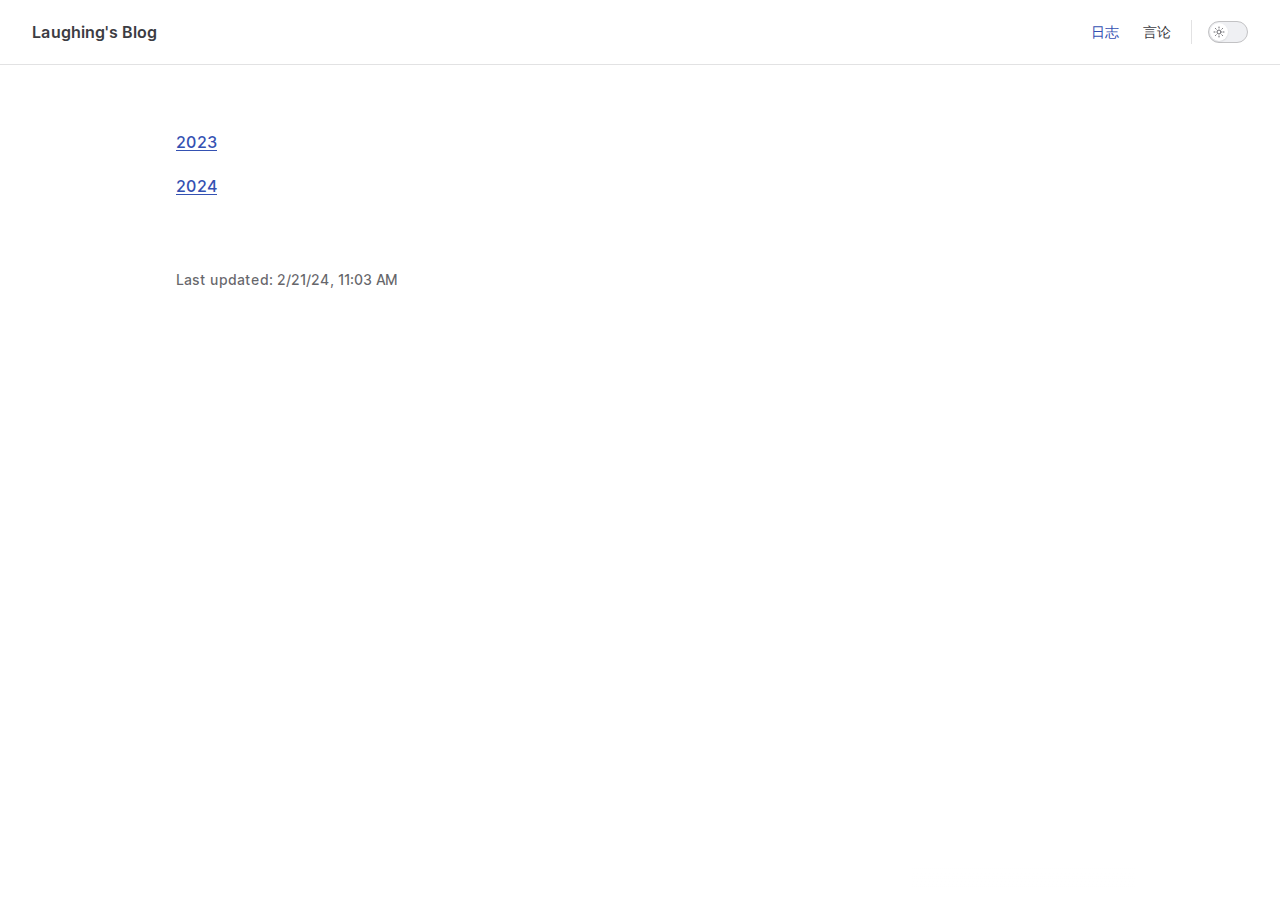
==== commit 804c96fd: "deploy" ====
--- a/logs/index.html
+++ b/logs/index.html
@@ -5,20 +5,20 @@
     <meta name="viewport" content="width=device-width,initial-scale=1">
     <title>Laughing's Blog</title>
     <meta name="description" content="A VitePress Site">
-    <meta name="generator" content="VitePress v1.0.0-rc.42">
-    <link rel="preload stylesheet" href="/assets/style.BVWS7UN-.css" as="style">
+    <meta name="generator" content="VitePress v1.0.0-rc.44">
+    <link rel="preload stylesheet" href="/assets/style.Dl058EZ5.css" as="style">
     
-    <script type="module" src="/assets/app.fQO7WowP.js"></script>
+    <script type="module" src="/assets/app.CboxvDho.js"></script>
     <link rel="preload" href="/assets/inter-roman-latin.Bu8hRsVA.woff2" as="font" type="font/woff2" crossorigin="">
-    <link rel="modulepreload" href="/assets/chunks/framework.3e32Qaj4.js">
-    <link rel="modulepreload" href="/assets/chunks/theme.CWpjv9RO.js">
-    <link rel="modulepreload" href="/assets/logs_index.md.C5jit1Vk.lean.js">
+    <link rel="modulepreload" href="/assets/chunks/framework.DSpZhDsd.js">
+    <link rel="modulepreload" href="/assets/chunks/theme.CNCZFymK.js">
+    <link rel="modulepreload" href="/assets/logs_index.md.DH_hgsLq.lean.js">
     <script id="check-dark-mode">(()=>{const e=localStorage.getItem("vitepress-theme-appearance")||"auto",a=window.matchMedia("(prefers-color-scheme: dark)").matches;(!e||e==="auto"?a:e==="dark")&&document.documentElement.classList.add("dark")})();</script>
     <script id="check-mac-os">document.documentElement.classList.toggle("mac",/Mac|iPhone|iPod|iPad/i.test(navigator.platform));</script>
   </head>
   <body>
-    <div id="app"><div class="Layout" data-v-5d98c3a5><!--[--><!--]--><!--[--><span tabindex="-1" data-v-0f60ec36></span><a href="#VPContent" class="VPSkipLink visually-hidden" data-v-0f60ec36> Skip to content </a><!--]--><!----><header class="VPNav" data-v-5d98c3a5 data-v-ae24b3ad><div class="VPNavBar" data-v-ae24b3ad data-v-19c990f1><div class="wrapper" data-v-19c990f1><div class="container" data-v-19c990f1><div class="title" data-v-19c990f1><div class="VPNavBarTitle" data-v-19c990f1 data-v-ab179fa1><a class="title" href="/" data-v-ab179fa1><!--[--><!--]--><!----><span data-v-ab179fa1>Laughing&#39;s Blog</span><!--[--><!--]--></a></div></div><div class="content" data-v-19c990f1><div class="content-body" data-v-19c990f1><!--[--><!--]--><div class="VPNavBarSearch search" data-v-19c990f1><!----></div><nav aria-labelledby="main-nav-aria-label" class="VPNavBarMenu menu" data-v-19c990f1 data-v-7f418b0f><span id="main-nav-aria-label" class="visually-hidden" data-v-7f418b0f>Main Navigation</span><!--[--><!--[--><a class="VPLink link VPNavBarMenuLink active" href="/logs/" tabindex="0" data-v-7f418b0f data-v-42ef59de><!--[--><span data-v-42ef59de>日志</span><!--]--></a><!--]--><!--[--><a class="VPLink link VPNavBarMenuLink" href="/opinions/" tabindex="0" data-v-7f418b0f data-v-42ef59de><!--[--><span data-v-42ef59de>言论</span><!--]--></a><!--]--><!--]--></nav><!----><div class="VPNavBarAppearance appearance" data-v-19c990f1 data-v-e6aabb21><button class="VPSwitch VPSwitchAppearance" type="button" role="switch" title="Switch to dark theme" aria-checked="false" data-v-e6aabb21 data-v-1736f215 data-v-b1685198><span class="check" data-v-b1685198><span class="icon" data-v-b1685198><!--[--><svg xmlns="http://www.w3.org/2000/svg" aria-hidden="true" focusable="false" viewbox="0 0 24 24" class="sun" data-v-1736f215><path d="M12,18c-3.3,0-6-2.7-6-6s2.7-6,6-6s6,2.7,6,6S15.3,18,12,18zM12,8c-2.2,0-4,1.8-4,4c0,2.2,1.8,4,4,4c2.2,0,4-1.8,4-4C16,9.8,14.2,8,12,8z"></path><path d="M12,4c-0.6,0-1-0.4-1-1V1c0-0.6,0.4-1,1-1s1,0.4,1,1v2C13,3.6,12.6,4,12,4z"></path><path d="M12,24c-0.6,0-1-0.4-1-1v-2c0-0.6,0.4-1,1-1s1,0.4,1,1v2C13,23.6,12.6,24,12,24z"></path><path d="M5.6,6.6c-0.3,0-0.5-0.1-0.7-0.3L3.5,4.9c-0.4-0.4-0.4-1,0-1.4s1-0.4,1.4,0l1.4,1.4c0.4,0.4,0.4,1,0,1.4C6.2,6.5,5.9,6.6,5.6,6.6z"></path><path d="M19.8,20.8c-0.3,0-0.5-0.1-0.7-0.3l-1.4-1.4c-0.4-0.4-0.4-1,0-1.4s1-0.4,1.4,0l1.4,1.4c0.4,0.4,0.4,1,0,1.4C20.3,20.7,20,20.8,19.8,20.8z"></path><path d="M3,13H1c-0.6,0-1-0.4-1-1s0.4-1,1-1h2c0.6,0,1,0.4,1,1S3.6,13,3,13z"></path><path d="M23,13h-2c-0.6,0-1-0.4-1-1s0.4-1,1-1h2c0.6,0,1,0.4,1,1S23.6,13,23,13z"></path><path d="M4.2,20.8c-0.3,0-0.5-0.1-0.7-0.3c-0.4-0.4-0.4-1,0-1.4l1.4-1.4c0.4-0.4,1-0.4,1.4,0s0.4,1,0,1.4l-1.4,1.4C4.7,20.7,4.5,20.8,4.2,20.8z"></path><path d="M18.4,6.6c-0.3,0-0.5-0.1-0.7-0.3c-0.4-0.4-0.4-1,0-1.4l1.4-1.4c0.4-0.4,1-0.4,1.4,0s0.4,1,0,1.4l-1.4,1.4C18.9,6.5,18.6,6.6,18.4,6.6z"></path></svg><svg xmlns="http://www.w3.org/2000/svg" aria-hidden="true" focusable="false" viewbox="0 0 24 24" class="moon" data-v-1736f215><path d="M12.1,22c-0.3,0-0.6,0-0.9,0c-5.5-0.5-9.5-5.4-9-10.9c0.4-4.8,4.2-8.6,9-9c0.4,0,0.8,0.2,1,0.5c0.2,0.3,0.2,0.8-0.1,1.1c-2,2.7-1.4,6.4,1.3,8.4c2.1,1.6,5,1.6,7.1,0c0.3-0.2,0.7-0.3,1.1-0.1c0.3,0.2,0.5,0.6,0.5,1c-0.2,2.7-1.5,5.1-3.6,6.8C16.6,21.2,14.4,22,12.1,22zM9.3,4.4c-2.9,1-5,3.6-5.2,6.8c-0.4,4.4,2.8,8.3,7.2,8.7c2.1,0.2,4.2-0.4,5.8-1.8c1.1-0.9,1.9-2.1,2.4-3.4c-2.5,0.9-5.3,0.5-7.5-1.1C9.2,11.4,8.1,7.7,9.3,4.4z"></path></svg><!--]--></span></span></button></div><!----><div class="VPFlyout VPNavBarExtra extra" data-v-19c990f1 data-v-d0bd9dde data-v-9c007e85><button type="button" class="button" aria-haspopup="true" aria-expanded="false" aria-label="extra navigation" data-v-9c007e85><svg xmlns="http://www.w3.org/2000/svg" aria-hidden="true" focusable="false" viewbox="0 0 24 24" class="icon" data-v-9c007e85><circle cx="12" cy="12" r="2"></circle><circle cx="19" cy="12" r="2"></circle><circle cx="5" cy="12" r="2"></circle></svg></button><div class="menu" data-v-9c007e85><div class="VPMenu" data-v-9c007e85 data-v-e7ea1737><!----><!--[--><!--[--><!----><div class="group" data-v-d0bd9dde><div class="item appearance" data-v-d0bd9dde><p class="label" data-v-d0bd9dde>Appearance</p><div class="appearance-action" data-v-d0bd9dde><button class="VPSwitch VPSwitchAppearance" type="button" role="switch" title="Switch to dark theme" aria-checked="false" data-v-d0bd9dde data-v-1736f215 data-v-b1685198><span class="check" data-v-b1685198><span class="icon" data-v-b1685198><!--[--><svg xmlns="http://www.w3.org/2000/svg" aria-hidden="true" focusable="false" viewbox="0 0 24 24" class="sun" data-v-1736f215><path d="M12,18c-3.3,0-6-2.7-6-6s2.7-6,6-6s6,2.7,6,6S15.3,18,12,18zM12,8c-2.2,0-4,1.8-4,4c0,2.2,1.8,4,4,4c2.2,0,4-1.8,4-4C16,9.8,14.2,8,12,8z"></path><path d="M12,4c-0.6,0-1-0.4-1-1V1c0-0.6,0.4-1,1-1s1,0.4,1,1v2C13,3.6,12.6,4,12,4z"></path><path d="M12,24c-0.6,0-1-0.4-1-1v-2c0-0.6,0.4-1,1-1s1,0.4,1,1v2C13,23.6,12.6,24,12,24z"></path><path d="M5.6,6.6c-0.3,0-0.5-0.1-0.7-0.3L3.5,4.9c-0.4-0.4-0.4-1,0-1.4s1-0.4,1.4,0l1.4,1.4c0.4,0.4,0.4,1,0,1.4C6.2,6.5,5.9,6.6,5.6,6.6z"></path><path d="M19.8,20.8c-0.3,0-0.5-0.1-0.7-0.3l-1.4-1.4c-0.4-0.4-0.4-1,0-1.4s1-0.4,1.4,0l1.4,1.4c0.4,0.4,0.4,1,0,1.4C20.3,20.7,20,20.8,19.8,20.8z"></path><path d="M3,13H1c-0.6,0-1-0.4-1-1s0.4-1,1-1h2c0.6,0,1,0.4,1,1S3.6,13,3,13z"></path><path d="M23,13h-2c-0.6,0-1-0.4-1-1s0.4-1,1-1h2c0.6,0,1,0.4,1,1S23.6,13,23,13z"></path><path d="M4.2,20.8c-0.3,0-0.5-0.1-0.7-0.3c-0.4-0.4-0.4-1,0-1.4l1.4-1.4c0.4-0.4,1-0.4,1.4,0s0.4,1,0,1.4l-1.4,1.4C4.7,20.7,4.5,20.8,4.2,20.8z"></path><path d="M18.4,6.6c-0.3,0-0.5-0.1-0.7-0.3c-0.4-0.4-0.4-1,0-1.4l1.4-1.4c0.4-0.4,1-0.4,1.4,0s0.4,1,0,1.4l-1.4,1.4C18.9,6.5,18.6,6.6,18.4,6.6z"></path></svg><svg xmlns="http://www.w3.org/2000/svg" aria-hidden="true" focusable="false" viewbox="0 0 24 24" class="moon" data-v-1736f215><path d="M12.1,22c-0.3,0-0.6,0-0.9,0c-5.5-0.5-9.5-5.4-9-10.9c0.4-4.8,4.2-8.6,9-9c0.4,0,0.8,0.2,1,0.5c0.2,0.3,0.2,0.8-0.1,1.1c-2,2.7-1.4,6.4,1.3,8.4c2.1,1.6,5,1.6,7.1,0c0.3-0.2,0.7-0.3,1.1-0.1c0.3,0.2,0.5,0.6,0.5,1c-0.2,2.7-1.5,5.1-3.6,6.8C16.6,21.2,14.4,22,12.1,22zM9.3,4.4c-2.9,1-5,3.6-5.2,6.8c-0.4,4.4,2.8,8.3,7.2,8.7c2.1,0.2,4.2-0.4,5.8-1.8c1.1-0.9,1.9-2.1,2.4-3.4c-2.5,0.9-5.3,0.5-7.5-1.1C9.2,11.4,8.1,7.7,9.3,4.4z"></path></svg><!--]--></span></span></button></div></div></div><!----><!--]--><!--]--></div></div></div><!--[--><!--]--><button type="button" class="VPNavBarHamburger hamburger" aria-label="mobile navigation" aria-expanded="false" aria-controls="VPNavScreen" data-v-19c990f1 data-v-e5dd9c1c><span class="container" data-v-e5dd9c1c><span class="top" data-v-e5dd9c1c></span><span class="middle" data-v-e5dd9c1c></span><span class="bottom" data-v-e5dd9c1c></span></span></button></div></div></div></div><div class="divider" data-v-19c990f1><div class="divider-line" data-v-19c990f1></div></div></div><!----></header><div class="VPLocalNav empty fixed" data-v-5d98c3a5 data-v-0282ae07><div class="container" data-v-0282ae07><!----><div class="VPLocalNavOutlineDropdown" style="--vp-vh:0px;" data-v-0282ae07 data-v-af18c0d5><button data-v-af18c0d5>Return to top</button><!----></div></div></div><!----><div class="VPContent" id="VPContent" data-v-5d98c3a5 data-v-1428d186><div class="VPDoc has-aside" data-v-1428d186 data-v-39a288b8><!--[--><!--]--><div class="container" data-v-39a288b8><div class="aside" data-v-39a288b8><div class="aside-curtain" data-v-39a288b8></div><div class="aside-container" data-v-39a288b8><div class="aside-content" data-v-39a288b8><div class="VPDocAside" data-v-39a288b8 data-v-3f215769><!--[--><!--]--><!--[--><!--]--><div class="VPDocAsideOutline" role="navigation" data-v-3f215769 data-v-935f8a84><div class="content" data-v-935f8a84><div class="outline-marker" data-v-935f8a84></div><div class="outline-title" role="heading" aria-level="2" data-v-935f8a84>On this page</div><nav aria-labelledby="doc-outline-aria-label" data-v-935f8a84><span class="visually-hidden" id="doc-outline-aria-label" data-v-935f8a84> Table of Contents for current page </span><ul class="VPDocOutlineItem root" data-v-935f8a84 data-v-b933a997><!--[--><!--]--></ul></nav></div></div><!--[--><!--]--><div class="spacer" data-v-3f215769></div><!--[--><!--]--><!----><!--[--><!--]--><!--[--><!--]--></div></div></div></div><div class="content" data-v-39a288b8><div class="content-container" data-v-39a288b8><!--[--><!--]--><main class="main" data-v-39a288b8><div style="position:relative;" class="vp-doc _logs_" data-v-39a288b8><div><p><a href="/logs/2023.html">2023</a></p><p><a href="/logs/2024.html">2024</a></p></div></div></main><footer class="VPDocFooter" data-v-39a288b8 data-v-48f9bb55><!--[--><!--]--><div class="edit-info" data-v-48f9bb55><!----><div class="last-updated" data-v-48f9bb55><p class="VPLastUpdated" data-v-48f9bb55 data-v-7e05ebdb>Last updated: <time datetime="2024-02-14T17:25:57.000Z" data-v-7e05ebdb></time></p></div></div><!----></footer><!--[--><!--]--></div></div></div><!--[--><!--]--></div></div><!----><!--[--><!--]--></div></div>
-    <script>window.__VP_HASH_MAP__=JSON.parse("{\"index.md\":\"RWjUhmj1\",\"funny_2023.md\":\"DXcD9wFp\",\"logs_2023.md\":\"Bw6VMgSo\",\"logs_2024.md\":\"CGnayHXP\",\"logs_index.md\":\"C5jit1Vk\",\"opinions_2023.md\":\"BGgwQtCr\",\"opinions_index.md\":\"C5oiUqZo\"}");window.__VP_SITE_DATA__=JSON.parse("{\"lang\":\"en-US\",\"dir\":\"ltr\",\"title\":\"Laughing's Blog\",\"description\":\"A VitePress Site\",\"base\":\"/\",\"head\":[],\"router\":{\"prefetchLinks\":true},\"appearance\":true,\"themeConfig\":{\"nav\":[{\"text\":\"日志\",\"link\":\"/logs/\"},{\"text\":\"言论\",\"link\":\"/opinions/\"}],\"lastUpdated\":\"Last Updated\"},\"locales\":{},\"scrollOffset\":134,\"cleanUrls\":false}");</script>
+    <div id="app"><div class="Layout" data-v-5d98c3a5><!--[--><!--]--><!--[--><span tabindex="-1" data-v-0f60ec36></span><a href="#VPContent" class="VPSkipLink visually-hidden" data-v-0f60ec36> Skip to content </a><!--]--><!----><header class="VPNav" data-v-5d98c3a5 data-v-ae24b3ad><div class="VPNavBar" data-v-ae24b3ad data-v-19c990f1><div class="wrapper" data-v-19c990f1><div class="container" data-v-19c990f1><div class="title" data-v-19c990f1><div class="VPNavBarTitle" data-v-19c990f1 data-v-ab179fa1><a class="title" href="/" data-v-ab179fa1><!--[--><!--]--><!----><span data-v-ab179fa1>Laughing&#39;s Blog</span><!--[--><!--]--></a></div></div><div class="content" data-v-19c990f1><div class="content-body" data-v-19c990f1><!--[--><!--]--><div class="VPNavBarSearch search" data-v-19c990f1><!----></div><nav aria-labelledby="main-nav-aria-label" class="VPNavBarMenu menu" data-v-19c990f1 data-v-7f418b0f><span id="main-nav-aria-label" class="visually-hidden" data-v-7f418b0f>Main Navigation</span><!--[--><!--[--><a class="VPLink link VPNavBarMenuLink active" href="/logs/" tabindex="0" data-v-7f418b0f data-v-42ef59de><!--[--><span data-v-42ef59de>日志</span><!--]--></a><!--]--><!--[--><a class="VPLink link VPNavBarMenuLink" href="/opinions/" tabindex="0" data-v-7f418b0f data-v-42ef59de><!--[--><span data-v-42ef59de>言论</span><!--]--></a><!--]--><!--]--></nav><!----><div class="VPNavBarAppearance appearance" data-v-19c990f1 data-v-e6aabb21><button class="VPSwitch VPSwitchAppearance" type="button" role="switch" title="Switch to dark theme" aria-checked="false" data-v-e6aabb21 data-v-d1f28634 data-v-1d5665e3><span class="check" data-v-1d5665e3><span class="icon" data-v-1d5665e3><!--[--><span class="vpi-sun sun" data-v-d1f28634></span><span class="vpi-moon moon" data-v-d1f28634></span><!--]--></span></span></button></div><!----><div class="VPFlyout VPNavBarExtra extra" data-v-19c990f1 data-v-d0bd9dde data-v-b6c34ac9><button type="button" class="button" aria-haspopup="true" aria-expanded="false" aria-label="extra navigation" data-v-b6c34ac9><span class="vpi-more-horizontal icon" data-v-b6c34ac9></span></button><div class="menu" data-v-b6c34ac9><div class="VPMenu" data-v-b6c34ac9 data-v-e7ea1737><!----><!--[--><!--[--><!----><div class="group" data-v-d0bd9dde><div class="item appearance" data-v-d0bd9dde><p class="label" data-v-d0bd9dde>Appearance</p><div class="appearance-action" data-v-d0bd9dde><button class="VPSwitch VPSwitchAppearance" type="button" role="switch" title="Switch to dark theme" aria-checked="false" data-v-d0bd9dde data-v-d1f28634 data-v-1d5665e3><span class="check" data-v-1d5665e3><span class="icon" data-v-1d5665e3><!--[--><span class="vpi-sun sun" data-v-d1f28634></span><span class="vpi-moon moon" data-v-d1f28634></span><!--]--></span></span></button></div></div></div><!----><!--]--><!--]--></div></div></div><!--[--><!--]--><button type="button" class="VPNavBarHamburger hamburger" aria-label="mobile navigation" aria-expanded="false" aria-controls="VPNavScreen" data-v-19c990f1 data-v-e5dd9c1c><span class="container" data-v-e5dd9c1c><span class="top" data-v-e5dd9c1c></span><span class="middle" data-v-e5dd9c1c></span><span class="bottom" data-v-e5dd9c1c></span></span></button></div></div></div></div><div class="divider" data-v-19c990f1><div class="divider-line" data-v-19c990f1></div></div></div><!----></header><div class="VPLocalNav empty fixed" data-v-5d98c3a5 data-v-a6f0e41e><div class="container" data-v-a6f0e41e><!----><div class="VPLocalNavOutlineDropdown" style="--vp-vh:0px;" data-v-a6f0e41e data-v-d2ecc192><button data-v-d2ecc192>Return to top</button><!----></div></div></div><!----><div class="VPContent" id="VPContent" data-v-5d98c3a5 data-v-1428d186><div class="VPDoc has-aside" data-v-1428d186 data-v-39a288b8><!--[--><!--]--><div class="container" data-v-39a288b8><div class="aside" data-v-39a288b8><div class="aside-curtain" data-v-39a288b8></div><div class="aside-container" data-v-39a288b8><div class="aside-content" data-v-39a288b8><div class="VPDocAside" data-v-39a288b8 data-v-3f215769><!--[--><!--]--><!--[--><!--]--><div class="VPDocAsideOutline" role="navigation" data-v-3f215769 data-v-935f8a84><div class="content" data-v-935f8a84><div class="outline-marker" data-v-935f8a84></div><div class="outline-title" role="heading" aria-level="2" data-v-935f8a84>On this page</div><nav aria-labelledby="doc-outline-aria-label" data-v-935f8a84><span class="visually-hidden" id="doc-outline-aria-label" data-v-935f8a84> Table of Contents for current page </span><ul class="VPDocOutlineItem root" data-v-935f8a84 data-v-b933a997><!--[--><!--]--></ul></nav></div></div><!--[--><!--]--><div class="spacer" data-v-3f215769></div><!--[--><!--]--><!----><!--[--><!--]--><!--[--><!--]--></div></div></div></div><div class="content" data-v-39a288b8><div class="content-container" data-v-39a288b8><!--[--><!--]--><main class="main" data-v-39a288b8><div style="position:relative;" class="vp-doc _logs_" data-v-39a288b8><div><p><a href="/logs/2023.html">2023</a></p><p><a href="/logs/2024.html">2024</a></p></div></div></main><footer class="VPDocFooter" data-v-39a288b8 data-v-09de1c0f><!--[--><!--]--><div class="edit-info" data-v-09de1c0f><!----><div class="last-updated" data-v-09de1c0f><p class="VPLastUpdated" data-v-09de1c0f data-v-7e05ebdb>Last updated: <time datetime="2024-02-21T11:03:29.000Z" data-v-7e05ebdb></time></p></div></div><!----></footer><!--[--><!--]--></div></div></div><!--[--><!--]--></div></div><!----><!--[--><!--]--></div></div>
+    <script>window.__VP_HASH_MAP__=JSON.parse("{\"ideas_2024.md\":\"DlZnv8_z\",\"index.md\":\"CE0WMJRm\",\"logs_2023.md\":\"O9sfOChw\",\"logs_2024.md\":\"D5pxpt0T\",\"opinions_2023.md\":\"DeC60Lwg\",\"opinions_index.md\":\"DuwO8BF-\",\"logs_index.md\":\"DH_hgsLq\",\"funny_2023.md\":\"B-QSsdJa\"}");window.__VP_SITE_DATA__=JSON.parse("{\"lang\":\"en-US\",\"dir\":\"ltr\",\"title\":\"Laughing's Blog\",\"description\":\"A VitePress Site\",\"base\":\"/\",\"head\":[],\"router\":{\"prefetchLinks\":true},\"appearance\":true,\"themeConfig\":{\"nav\":[{\"text\":\"日志\",\"link\":\"/logs/\"},{\"text\":\"言论\",\"link\":\"/opinions/\"}],\"lastUpdated\":\"Last Updated\"},\"locales\":{},\"scrollOffset\":134,\"cleanUrls\":false}");</script>
     
   </body>
 </html>--- a/assets/style.Dl058EZ5.css
+++ b/assets/style.Dl058EZ5.css
@@ -0,0 +1 @@
+@font-face{font-family:Inter var;font-weight:100 900;font-display:swap;font-style:normal;font-named-instance:"Regular";src:url(/assets/inter-roman-cyrillic.CMhn1ESj.woff2) format("woff2");unicode-range:U+0301,U+0400-045F,U+0490-0491,U+04B0-04B1,U+2116}@font-face{font-family:Inter var;font-weight:100 900;font-display:swap;font-style:normal;font-named-instance:"Regular";src:url(/assets/inter-roman-cyrillic-ext.DxP3Awbn.woff2) format("woff2");unicode-range:U+0460-052F,U+1C80-1C88,U+20B4,U+2DE0-2DFF,U+A640-A69F,U+FE2E-FE2F}@font-face{font-family:Inter var;font-weight:100 900;font-display:swap;font-style:normal;font-named-instance:"Regular";src:url(/assets/inter-roman-greek.JvnBZ4YD.woff2) format("woff2");unicode-range:U+0370-03FF}@font-face{font-family:Inter var;font-weight:100 900;font-display:swap;font-style:normal;font-named-instance:"Regular";src:url(/assets/inter-roman-greek-ext.D0mI3NpI.woff2) format("woff2");unicode-range:U+1F00-1FFF}@font-face{font-family:Inter var;font-weight:100 900;font-display:swap;font-style:normal;font-named-instance:"Regular";src:url(/assets/inter-roman-latin.Bu8hRsVA.woff2) format("woff2");unicode-range:U+0000-00FF,U+0131,U+0152-0153,U+02BB-02BC,U+02C6,U+02DA,U+02DC,U+2000-206F,U+2074,U+20AC,U+2122,U+2191,U+2193,U+2212,U+2215,U+FEFF,U+FFFD}@font-face{font-family:Inter var;font-weight:100 900;font-display:swap;font-style:normal;font-named-instance:"Regular";src:url(/assets/inter-roman-latin-ext.ZlYT4o7i.woff2) format("woff2");unicode-range:U+0100-024F,U+0259,U+1E00-1EFF,U+2020,U+20A0-20AB,U+20AD-20CF,U+2113,U+2C60-2C7F,U+A720-A7FF}@font-face{font-family:Inter var;font-weight:100 900;font-display:swap;font-style:normal;font-named-instance:"Regular";src:url(/assets/inter-roman-vietnamese.ClpjcLMQ.woff2) format("woff2");unicode-range:U+0102-0103,U+0110-0111,U+0128-0129,U+0168-0169,U+01A0-01A1,U+01AF-01B0,U+1EA0-1EF9,U+20AB}@font-face{font-family:Inter var;font-weight:100 900;font-display:swap;font-style:italic;font-named-instance:"Italic";src:url(/assets/inter-italic-cyrillic.D6csxwjC.woff2) format("woff2");unicode-range:U+0301,U+0400-045F,U+0490-0491,U+04B0-04B1,U+2116}@font-face{font-family:Inter var;font-weight:100 900;font-display:swap;font-style:italic;font-named-instance:"Italic";src:url(/assets/inter-italic-cyrillic-ext.5XJwZIOp.woff2) format("woff2");unicode-range:U+0460-052F,U+1C80-1C88,U+20B4,U+2DE0-2DFF,U+A640-A69F,U+FE2E-FE2F}@font-face{font-family:Inter var;font-weight:100 900;font-display:swap;font-style:italic;font-named-instance:"Italic";src:url(/assets/inter-italic-greek.9J96vYpw.woff2) format("woff2");unicode-range:U+0370-03FF}@font-face{font-family:Inter var;font-weight:100 900;font-display:swap;font-style:italic;font-named-instance:"Italic";src:url(/assets/inter-italic-greek-ext.CHOfFY1k.woff2) format("woff2");unicode-range:U+1F00-1FFF}@font-face{font-family:Inter var;font-weight:100 900;font-display:swap;font-style:italic;font-named-instance:"Italic";src:url(/assets/inter-italic-latin.DbsTr1gm.woff2) format("woff2");unicode-range:U+0000-00FF,U+0131,U+0152-0153,U+02BB-02BC,U+02C6,U+02DA,U+02DC,U+2000-206F,U+2074,U+20AC,U+2122,U+2191,U+2193,U+2212,U+2215,U+FEFF,U+FFFD}@font-face{font-family:Inter var;font-weight:100 900;font-display:swap;font-style:italic;font-named-instance:"Italic";src:url(/assets/inter-italic-latin-ext.BGcWXLrn.woff2) format("woff2");unicode-range:U+0100-024F,U+0259,U+1E00-1EFF,U+2020,U+20A0-20AB,U+20AD-20CF,U+2113,U+2C60-2C7F,U+A720-A7FF}@font-face{font-family:Inter var;font-weight:100 900;font-display:swap;font-style:italic;font-named-instance:"Italic";src:url(/assets/inter-italic-vietnamese.DHNAd7Wr.woff2) format("woff2");unicode-range:U+0102-0103,U+0110-0111,U+0128-0129,U+0168-0169,U+01A0-01A1,U+01AF-01B0,U+1EA0-1EF9,U+20AB}@font-face{font-family:Chinese Quotes;src:local("PingFang SC Regular"),local("PingFang SC"),local("SimHei"),local("Source Han Sans SC");unicode-range:U+2018,U+2019,U+201C,U+201D}:root{--vp-c-white: #ffffff;--vp-c-black: #000000;--vp-c-neutral: var(--vp-c-black);--vp-c-neutral-inverse: var(--vp-c-white)}.dark{--vp-c-neutral: var(--vp-c-white);--vp-c-neutral-inverse: var(--vp-c-black)}:root{--vp-c-gray-1: #dddde3;--vp-c-gray-2: #e4e4e9;--vp-c-gray-3: #ebebef;--vp-c-gray-soft: rgba(142, 150, 170, .14);--vp-c-indigo-1: #3451b2;--vp-c-indigo-2: #3a5ccc;--vp-c-indigo-3: #5672cd;--vp-c-indigo-soft: rgba(100, 108, 255, .14);--vp-c-purple-1: #6f42c1;--vp-c-purple-2: #7e4cc9;--vp-c-purple-3: #8e5cd9;--vp-c-purple-soft: rgba(159, 122, 234, .14);--vp-c-green-1: #18794e;--vp-c-green-2: #299764;--vp-c-green-3: #30a46c;--vp-c-green-soft: rgba(16, 185, 129, .14);--vp-c-yellow-1: #915930;--vp-c-yellow-2: #946300;--vp-c-yellow-3: #9f6a00;--vp-c-yellow-soft: rgba(234, 179, 8, .14);--vp-c-red-1: #b8272c;--vp-c-red-2: #d5393e;--vp-c-red-3: #e0575b;--vp-c-red-soft: rgba(244, 63, 94, .14);--vp-c-sponsor: #db2777}.dark{--vp-c-gray-1: #515c67;--vp-c-gray-2: #414853;--vp-c-gray-3: #32363f;--vp-c-gray-soft: rgba(101, 117, 133, .16);--vp-c-indigo-1: #a8b1ff;--vp-c-indigo-2: #5c73e7;--vp-c-indigo-3: #3e63dd;--vp-c-indigo-soft: rgba(100, 108, 255, .16);--vp-c-purple-1: #c8abfa;--vp-c-purple-2: #a879e6;--vp-c-purple-3: #8e5cd9;--vp-c-purple-soft: rgba(159, 122, 234, .16);--vp-c-green-1: #3dd68c;--vp-c-green-2: #30a46c;--vp-c-green-3: #298459;--vp-c-green-soft: rgba(16, 185, 129, .16);--vp-c-yellow-1: #f9b44e;--vp-c-yellow-2: #da8b17;--vp-c-yellow-3: #a46a0a;--vp-c-yellow-soft: rgba(234, 179, 8, .16);--vp-c-red-1: #f66f81;--vp-c-red-2: #f14158;--vp-c-red-3: #b62a3c;--vp-c-red-soft: rgba(244, 63, 94, .16)}:root{--vp-c-bg: #ffffff;--vp-c-bg-alt: #f6f6f7;--vp-c-bg-elv: #ffffff;--vp-c-bg-soft: #f6f6f7}.dark{--vp-c-bg: #1b1b1f;--vp-c-bg-alt: #161618;--vp-c-bg-elv: #202127;--vp-c-bg-soft: #202127}:root{--vp-c-border: #c2c2c4;--vp-c-divider: #e2e2e3;--vp-c-gutter: #e2e2e3}.dark{--vp-c-border: #3c3f44;--vp-c-divider: #2e2e32;--vp-c-gutter: #000000}:root{--vp-c-text-1: rgba(60, 60, 67);--vp-c-text-2: rgba(60, 60, 67, .78);--vp-c-text-3: rgba(60, 60, 67, .56)}.dark{--vp-c-text-1: rgba(255, 255, 245, .86);--vp-c-text-2: rgba(235, 235, 245, .6);--vp-c-text-3: rgba(235, 235, 245, .38)}:root{--vp-c-default-1: var(--vp-c-gray-1);--vp-c-default-2: var(--vp-c-gray-2);--vp-c-default-3: var(--vp-c-gray-3);--vp-c-default-soft: var(--vp-c-gray-soft);--vp-c-brand-1: var(--vp-c-indigo-1);--vp-c-brand-2: var(--vp-c-indigo-2);--vp-c-brand-3: var(--vp-c-indigo-3);--vp-c-brand-soft: var(--vp-c-indigo-soft);--vp-c-brand: var(--vp-c-brand-1);--vp-c-tip-1: var(--vp-c-brand-1);--vp-c-tip-2: var(--vp-c-brand-2);--vp-c-tip-3: var(--vp-c-brand-3);--vp-c-tip-soft: var(--vp-c-brand-soft);--vp-c-note-1: var(--vp-c-brand-1);--vp-c-note-2: var(--vp-c-brand-2);--vp-c-note-3: var(--vp-c-brand-3);--vp-c-note-soft: var(--vp-c-brand-soft);--vp-c-success-1: var(--vp-c-green-1);--vp-c-success-2: var(--vp-c-green-2);--vp-c-success-3: var(--vp-c-green-3);--vp-c-success-soft: var(--vp-c-green-soft);--vp-c-important-1: var(--vp-c-purple-1);--vp-c-important-2: var(--vp-c-purple-2);--vp-c-important-3: var(--vp-c-purple-3);--vp-c-important-soft: var(--vp-c-purple-soft);--vp-c-warning-1: var(--vp-c-yellow-1);--vp-c-warning-2: var(--vp-c-yellow-2);--vp-c-warning-3: var(--vp-c-yellow-3);--vp-c-warning-soft: var(--vp-c-yellow-soft);--vp-c-danger-1: var(--vp-c-red-1);--vp-c-danger-2: var(--vp-c-red-2);--vp-c-danger-3: var(--vp-c-red-3);--vp-c-danger-soft: var(--vp-c-red-soft);--vp-c-caution-1: var(--vp-c-red-1);--vp-c-caution-2: var(--vp-c-red-2);--vp-c-caution-3: var(--vp-c-red-3);--vp-c-caution-soft: var(--vp-c-red-soft)}:root{--vp-font-family-base: "Chinese Quotes", "Inter var", "Inter", ui-sans-serif, system-ui, -apple-system, BlinkMacSystemFont, "Segoe UI", Roboto, "Helvetica Neue", Helvetica, Arial, "Noto Sans", sans-serif, "Apple Color Emoji", "Segoe UI Emoji", "Segoe UI Symbol", "Noto Color Emoji";--vp-font-family-mono: ui-monospace, SFMono-Regular, "SF Mono", Menlo, Monaco, Consolas, "Liberation Mono", "Courier New", monospace}:root{--vp-shadow-1: 0 1px 2px rgba(0, 0, 0, .04), 0 1px 2px rgba(0, 0, 0, .06);--vp-shadow-2: 0 3px 12px rgba(0, 0, 0, .07), 0 1px 4px rgba(0, 0, 0, .07);--vp-shadow-3: 0 12px 32px rgba(0, 0, 0, .1), 0 2px 6px rgba(0, 0, 0, .08);--vp-shadow-4: 0 14px 44px rgba(0, 0, 0, .12), 0 3px 9px rgba(0, 0, 0, .12);--vp-shadow-5: 0 18px 56px rgba(0, 0, 0, .16), 0 4px 12px rgba(0, 0, 0, .16)}:root{--vp-z-index-footer: 10;--vp-z-index-local-nav: 20;--vp-z-index-nav: 30;--vp-z-index-layout-top: 40;--vp-z-index-backdrop: 50;--vp-z-index-sidebar: 60}@media (min-width: 960px){:root{--vp-z-index-sidebar: 25}}:root{--vp-layout-max-width: 1440px}:root{--vp-header-anchor-symbol: "#"}:root{--vp-code-line-height: 1.7;--vp-code-font-size: .875em;--vp-code-color: var(--vp-c-brand-1);--vp-code-link-color: var(--vp-c-brand-1);--vp-code-link-hover-color: var(--vp-c-brand-2);--vp-code-bg: var(--vp-c-default-soft);--vp-code-block-color: var(--vp-c-text-2);--vp-code-block-bg: var(--vp-c-bg-alt);--vp-code-block-divider-color: var(--vp-c-gutter);--vp-code-lang-color: var(--vp-c-text-3);--vp-code-line-highlight-color: var(--vp-c-default-soft);--vp-code-line-number-color: var(--vp-c-text-3);--vp-code-line-diff-add-color: var(--vp-c-success-soft);--vp-code-line-diff-add-symbol-color: var(--vp-c-success-1);--vp-code-line-diff-remove-color: var(--vp-c-danger-soft);--vp-code-line-diff-remove-symbol-color: var(--vp-c-danger-1);--vp-code-line-warning-color: var(--vp-c-warning-soft);--vp-code-line-error-color: var(--vp-c-danger-soft);--vp-code-copy-code-border-color: var(--vp-c-divider);--vp-code-copy-code-bg: var(--vp-c-bg-soft);--vp-code-copy-code-hover-border-color: var(--vp-c-divider);--vp-code-copy-code-hover-bg: var(--vp-c-bg);--vp-code-copy-code-active-text: var(--vp-c-text-2);--vp-code-copy-copied-text-content: "Copied";--vp-code-tab-divider: var(--vp-code-block-divider-color);--vp-code-tab-text-color: var(--vp-c-text-2);--vp-code-tab-bg: var(--vp-code-block-bg);--vp-code-tab-hover-text-color: var(--vp-c-text-1);--vp-code-tab-active-text-color: var(--vp-c-text-1);--vp-code-tab-active-bar-color: var(--vp-c-brand-1)}:root{--vp-button-brand-border: transparent;--vp-button-brand-text: var(--vp-c-white);--vp-button-brand-bg: var(--vp-c-brand-3);--vp-button-brand-hover-border: transparent;--vp-button-brand-hover-text: var(--vp-c-white);--vp-button-brand-hover-bg: var(--vp-c-brand-2);--vp-button-brand-active-border: transparent;--vp-button-brand-active-text: var(--vp-c-white);--vp-button-brand-active-bg: var(--vp-c-brand-1);--vp-button-alt-border: transparent;--vp-button-alt-text: var(--vp-c-text-1);--vp-button-alt-bg: var(--vp-c-default-3);--vp-button-alt-hover-border: transparent;--vp-button-alt-hover-text: var(--vp-c-text-1);--vp-button-alt-hover-bg: var(--vp-c-default-2);--vp-button-alt-active-border: transparent;--vp-button-alt-active-text: var(--vp-c-text-1);--vp-button-alt-active-bg: var(--vp-c-default-1);--vp-button-sponsor-border: var(--vp-c-text-2);--vp-button-sponsor-text: var(--vp-c-text-2);--vp-button-sponsor-bg: transparent;--vp-button-sponsor-hover-border: var(--vp-c-sponsor);--vp-button-sponsor-hover-text: var(--vp-c-sponsor);--vp-button-sponsor-hover-bg: transparent;--vp-button-sponsor-active-border: var(--vp-c-sponsor);--vp-button-sponsor-active-text: var(--vp-c-sponsor);--vp-button-sponsor-active-bg: transparent}:root{--vp-custom-block-font-size: 14px;--vp-custom-block-code-font-size: 13px;--vp-custom-block-info-border: transparent;--vp-custom-block-info-text: var(--vp-c-text-1);--vp-custom-block-info-bg: var(--vp-c-default-soft);--vp-custom-block-info-code-bg: var(--vp-c-default-soft);--vp-custom-block-note-border: transparent;--vp-custom-block-note-text: var(--vp-c-text-1);--vp-custom-block-note-bg: var(--vp-c-default-soft);--vp-custom-block-note-code-bg: var(--vp-c-default-soft);--vp-custom-block-tip-border: transparent;--vp-custom-block-tip-text: var(--vp-c-text-1);--vp-custom-block-tip-bg: var(--vp-c-tip-soft);--vp-custom-block-tip-code-bg: var(--vp-c-tip-soft);--vp-custom-block-important-border: transparent;--vp-custom-block-important-text: var(--vp-c-text-1);--vp-custom-block-important-bg: var(--vp-c-important-soft);--vp-custom-block-important-code-bg: var(--vp-c-important-soft);--vp-custom-block-warning-border: transparent;--vp-custom-block-warning-text: var(--vp-c-text-1);--vp-custom-block-warning-bg: var(--vp-c-warning-soft);--vp-custom-block-warning-code-bg: var(--vp-c-warning-soft);--vp-custom-block-danger-border: transparent;--vp-custom-block-danger-text: var(--vp-c-text-1);--vp-custom-block-danger-bg: var(--vp-c-danger-soft);--vp-custom-block-danger-code-bg: var(--vp-c-danger-soft);--vp-custom-block-caution-border: transparent;--vp-custom-block-caution-text: var(--vp-c-text-1);--vp-custom-block-caution-bg: var(--vp-c-caution-soft);--vp-custom-block-caution-code-bg: var(--vp-c-caution-soft);--vp-custom-block-details-border: var(--vp-custom-block-info-border);--vp-custom-block-details-text: var(--vp-custom-block-info-text);--vp-custom-block-details-bg: var(--vp-custom-block-info-bg);--vp-custom-block-details-code-bg: var(--vp-custom-block-info-code-bg)}:root{--vp-input-border-color: var(--vp-c-border);--vp-input-bg-color: var(--vp-c-bg-alt);--vp-input-switch-bg-color: var(--vp-c-default-soft)}:root{--vp-nav-height: 64px;--vp-nav-bg-color: var(--vp-c-bg);--vp-nav-screen-bg-color: var(--vp-c-bg);--vp-nav-logo-height: 24px}.hide-nav{--vp-nav-height: 0px}.hide-nav .VPSidebar{--vp-nav-height: 22px}:root{--vp-local-nav-bg-color: var(--vp-c-bg)}:root{--vp-sidebar-width: 272px;--vp-sidebar-bg-color: var(--vp-c-bg-alt)}:root{--vp-backdrop-bg-color: rgba(0, 0, 0, .6)}:root{--vp-home-hero-name-color: var(--vp-c-brand-1);--vp-home-hero-name-background: transparent;--vp-home-hero-image-background-image: none;--vp-home-hero-image-filter: none}:root{--vp-badge-info-border: transparent;--vp-badge-info-text: var(--vp-c-text-2);--vp-badge-info-bg: var(--vp-c-default-soft);--vp-badge-tip-border: transparent;--vp-badge-tip-text: var(--vp-c-tip-1);--vp-badge-tip-bg: var(--vp-c-tip-soft);--vp-badge-warning-border: transparent;--vp-badge-warning-text: var(--vp-c-warning-1);--vp-badge-warning-bg: var(--vp-c-warning-soft);--vp-badge-danger-border: transparent;--vp-badge-danger-text: var(--vp-c-danger-1);--vp-badge-danger-bg: var(--vp-c-danger-soft)}:root{--vp-carbon-ads-text-color: var(--vp-c-text-1);--vp-carbon-ads-poweredby-color: var(--vp-c-text-2);--vp-carbon-ads-bg-color: var(--vp-c-bg-soft);--vp-carbon-ads-hover-text-color: var(--vp-c-brand-1);--vp-carbon-ads-hover-poweredby-color: var(--vp-c-text-1)}:root{--vp-local-search-bg: var(--vp-c-bg);--vp-local-search-result-bg: var(--vp-c-bg);--vp-local-search-result-border: var(--vp-c-divider);--vp-local-search-result-selected-bg: var(--vp-c-bg);--vp-local-search-result-selected-border: var(--vp-c-brand-1);--vp-local-search-highlight-bg: var(--vp-c-brand-1);--vp-local-search-highlight-text: var(--vp-c-neutral-inverse)}@media (prefers-reduced-motion: reduce){*,:before,:after{animation-delay:-1ms!important;animation-duration:1ms!important;animation-iteration-count:1!important;background-attachment:initial!important;scroll-behavior:auto!important;transition-duration:0s!important;transition-delay:0s!important}}*,:before,:after{box-sizing:border-box}html{line-height:1.4;font-size:16px;-webkit-text-size-adjust:100%}html.dark{color-scheme:dark}body{margin:0;width:100%;min-width:320px;min-height:100vh;line-height:24px;font-family:var(--vp-font-family-base);font-size:16px;font-weight:400;color:var(--vp-c-text-1);background-color:var(--vp-c-bg);font-synthesis:style;text-rendering:optimizeLegibility;-webkit-font-smoothing:antialiased;-moz-osx-font-smoothing:grayscale}main{display:block}h1,h2,h3,h4,h5,h6{margin:0;line-height:24px;font-size:16px;font-weight:400}p{margin:0}strong,b{font-weight:600}a,area,button,[role=button],input,label,select,summary,textarea{touch-action:manipulation}a{color:inherit;text-decoration:inherit}ol,ul{list-style:none;margin:0;padding:0}blockquote{margin:0}pre,code,kbd,samp{font-family:var(--vp-font-family-mono)}img,svg,video,canvas,audio,iframe,embed,object{display:block}figure{margin:0}img,video{max-width:100%;height:auto}button,input,optgroup,select,textarea{border:0;padding:0;line-height:inherit;color:inherit}button{padding:0;font-family:inherit;background-color:transparent;background-image:none}button:enabled,[role=button]:enabled{cursor:pointer}button:focus,button:focus-visible{outline:1px dotted;outline:4px auto -webkit-focus-ring-color}button:focus:not(:focus-visible){outline:none!important}input:focus,textarea:focus,select:focus{outline:none}table{border-collapse:collapse}input{background-color:transparent}input:-ms-input-placeholder,textarea:-ms-input-placeholder{color:var(--vp-c-text-3)}input::-ms-input-placeholder,textarea::-ms-input-placeholder{color:var(--vp-c-text-3)}input::placeholder,textarea::placeholder{color:var(--vp-c-text-3)}input::-webkit-outer-spin-button,input::-webkit-inner-spin-button{-webkit-appearance:none;margin:0}input[type=number]{-moz-appearance:textfield}textarea{resize:vertical}select{-webkit-appearance:none}fieldset{margin:0;padding:0}h1,h2,h3,h4,h5,h6,li,p{overflow-wrap:break-word}vite-error-overlay{z-index:9999}mjx-container{display:inline-block;margin:auto 2px -2px}mjx-container>svg{display:inline-block;margin:auto}[class^=vpi-],[class*=" vpi-"],.vp-icon{width:1em;height:1em}[class^=vpi-].bg,[class*=" vpi-"].bg,.vp-icon.bg{background-size:100% 100%;background-color:transparent}[class^=vpi-]:not(.bg),[class*=" vpi-"]:not(.bg),.vp-icon:not(.bg){-webkit-mask:var(--icon) no-repeat;mask:var(--icon) no-repeat;-webkit-mask-size:100% 100%;mask-size:100% 100%;background-color:currentColor;color:inherit}.vpi-align-left{--icon: url("data:image/svg+xml,%3Csvg xmlns='http://www.w3.org/2000/svg' fill='none' stroke='currentColor' stroke-linecap='round' stroke-linejoin='round' stroke-width='2' viewBox='0 0 24 24'%3E%3Cpath d='M21 6H3M15 12H3M17 18H3'/%3E%3C/svg%3E")}.vpi-arrow-right,.vpi-arrow-down,.vpi-arrow-left,.vpi-arrow-up{--icon: url("data:image/svg+xml,%3Csvg xmlns='http://www.w3.org/2000/svg' fill='none' stroke='currentColor' stroke-linecap='round' stroke-linejoin='round' stroke-width='2' viewBox='0 0 24 24'%3E%3Cpath d='M5 12h14M12 5l7 7-7 7'/%3E%3C/svg%3E")}.vpi-chevron-right,.vpi-chevron-down,.vpi-chevron-left,.vpi-chevron-up{--icon: url("data:image/svg+xml,%3Csvg xmlns='http://www.w3.org/2000/svg' fill='none' stroke='currentColor' stroke-linecap='round' stroke-linejoin='round' stroke-width='2' viewBox='0 0 24 24'%3E%3Cpath d='m9 18 6-6-6-6'/%3E%3C/svg%3E")}.vpi-chevron-down,.vpi-arrow-down{transform:rotate(90deg)}.vpi-chevron-left,.vpi-arrow-left{transform:rotate(180deg)}.vpi-chevron-up,.vpi-arrow-up{transform:rotate(-90deg)}.vpi-square-pen{--icon: url("data:image/svg+xml,%3Csvg xmlns='http://www.w3.org/2000/svg' fill='none' stroke='currentColor' stroke-linecap='round' stroke-linejoin='round' stroke-width='2' viewBox='0 0 24 24'%3E%3Cpath d='M12 3H5a2 2 0 0 0-2 2v14a2 2 0 0 0 2 2h14a2 2 0 0 0 2-2v-7'/%3E%3Cpath d='M18.375 2.625a2.121 2.121 0 1 1 3 3L12 15l-4 1 1-4Z'/%3E%3C/svg%3E")}.vpi-plus{--icon: url("data:image/svg+xml,%3Csvg xmlns='http://www.w3.org/2000/svg' fill='none' stroke='currentColor' stroke-linecap='round' stroke-linejoin='round' stroke-width='2' viewBox='0 0 24 24'%3E%3Cpath d='M5 12h14M12 5v14'/%3E%3C/svg%3E")}.vpi-sun{--icon: url("data:image/svg+xml,%3Csvg xmlns='http://www.w3.org/2000/svg' fill='none' stroke='currentColor' stroke-linecap='round' stroke-linejoin='round' stroke-width='2' viewBox='0 0 24 24'%3E%3Ccircle cx='12' cy='12' r='4'/%3E%3Cpath d='M12 2v2M12 20v2M4.93 4.93l1.41 1.41M17.66 17.66l1.41 1.41M2 12h2M20 12h2M6.34 17.66l-1.41 1.41M19.07 4.93l-1.41 1.41'/%3E%3C/svg%3E")}.vpi-moon{--icon: url("data:image/svg+xml,%3Csvg xmlns='http://www.w3.org/2000/svg' fill='none' stroke='currentColor' stroke-linecap='round' stroke-linejoin='round' stroke-width='2' viewBox='0 0 24 24'%3E%3Cpath d='M12 3a6 6 0 0 0 9 9 9 9 0 1 1-9-9Z'/%3E%3C/svg%3E")}.vpi-more-horizontal{--icon: url("data:image/svg+xml,%3Csvg xmlns='http://www.w3.org/2000/svg' fill='none' stroke='currentColor' stroke-linecap='round' stroke-linejoin='round' stroke-width='2' viewBox='0 0 24 24'%3E%3Ccircle cx='12' cy='12' r='1'/%3E%3Ccircle cx='19' cy='12' r='1'/%3E%3Ccircle cx='5' cy='12' r='1'/%3E%3C/svg%3E")}.vpi-languages{--icon: url("data:image/svg+xml,%3Csvg xmlns='http://www.w3.org/2000/svg' fill='none' stroke='currentColor' stroke-linecap='round' stroke-linejoin='round' stroke-width='2' viewBox='0 0 24 24'%3E%3Cpath d='m5 8 6 6M4 14l6-6 2-3M2 5h12M7 2h1M22 22l-5-10-5 10M14 18h6'/%3E%3C/svg%3E")}.vpi-heart{--icon: url("data:image/svg+xml,%3Csvg xmlns='http://www.w3.org/2000/svg' fill='none' stroke='currentColor' stroke-linecap='round' stroke-linejoin='round' stroke-width='2' viewBox='0 0 24 24'%3E%3Cpath d='M19 14c1.49-1.46 3-3.21 3-5.5A5.5 5.5 0 0 0 16.5 3c-1.76 0-3 .5-4.5 2-1.5-1.5-2.74-2-4.5-2A5.5 5.5 0 0 0 2 8.5c0 2.3 1.5 4.05 3 5.5l7 7Z'/%3E%3C/svg%3E")}.vpi-search{--icon: url("data:image/svg+xml,%3Csvg xmlns='http://www.w3.org/2000/svg' fill='none' stroke='currentColor' stroke-linecap='round' stroke-linejoin='round' stroke-width='2' viewBox='0 0 24 24'%3E%3Ccircle cx='11' cy='11' r='8'/%3E%3Cpath d='m21 21-4.3-4.3'/%3E%3C/svg%3E")}.vpi-layout-list{--icon: url("data:image/svg+xml,%3Csvg xmlns='http://www.w3.org/2000/svg' fill='none' stroke='currentColor' stroke-linecap='round' stroke-linejoin='round' stroke-width='2' viewBox='0 0 24 24'%3E%3Crect width='7' height='7' x='3' y='3' rx='1'/%3E%3Crect width='7' height='7' x='3' y='14' rx='1'/%3E%3Cpath d='M14 4h7M14 9h7M14 15h7M14 20h7'/%3E%3C/svg%3E")}.vpi-delete{--icon: url("data:image/svg+xml,%3Csvg xmlns='http://www.w3.org/2000/svg' fill='none' stroke='currentColor' stroke-linecap='round' stroke-linejoin='round' stroke-width='2' viewBox='0 0 24 24'%3E%3Cpath d='M20 5H9l-7 7 7 7h11a2 2 0 0 0 2-2V7a2 2 0 0 0-2-2ZM18 9l-6 6M12 9l6 6'/%3E%3C/svg%3E")}.vpi-corner-down-left{--icon: url("data:image/svg+xml,%3Csvg xmlns='http://www.w3.org/2000/svg' fill='none' stroke='currentColor' stroke-linecap='round' stroke-linejoin='round' stroke-width='2' viewBox='0 0 24 24'%3E%3Cpath d='m9 10-5 5 5 5'/%3E%3Cpath d='M20 4v7a4 4 0 0 1-4 4H4'/%3E%3C/svg%3E")}:root{--vp-icon-copy: url("data:image/svg+xml,%3Csvg xmlns='http://www.w3.org/2000/svg' fill='none' stroke='rgba(128,128,128,1)' stroke-linecap='round' stroke-linejoin='round' stroke-width='2' viewBox='0 0 24 24'%3E%3Crect width='8' height='4' x='8' y='2' rx='1' ry='1'/%3E%3Cpath d='M16 4h2a2 2 0 0 1 2 2v14a2 2 0 0 1-2 2H6a2 2 0 0 1-2-2V6a2 2 0 0 1 2-2h2'/%3E%3C/svg%3E");--vp-icon-copied: url("data:image/svg+xml,%3Csvg xmlns='http://www.w3.org/2000/svg' fill='none' stroke='rgba(128,128,128,1)' stroke-linecap='round' stroke-linejoin='round' stroke-width='2' viewBox='0 0 24 24'%3E%3Crect width='8' height='4' x='8' y='2' rx='1' ry='1'/%3E%3Cpath d='M16 4h2a2 2 0 0 1 2 2v14a2 2 0 0 1-2 2H6a2 2 0 0 1-2-2V6a2 2 0 0 1 2-2h2'/%3E%3Cpath d='m9 14 2 2 4-4'/%3E%3C/svg%3E")}.vpi-social-discord{--icon: url("data:image/svg+xml,%3Csvg xmlns='http://www.w3.org/2000/svg' viewBox='0 0 24 24'%3E%3Cpath d='M20.317 4.37a19.791 19.791 0 0 0-4.885-1.515.074.074 0 0 0-.079.037c-.21.375-.444.864-.608 1.25a18.27 18.27 0 0 0-5.487 0 12.64 12.64 0 0 0-.617-1.25.077.077 0 0 0-.079-.037A19.736 19.736 0 0 0 3.677 4.37a.07.07 0 0 0-.032.027C.533 9.046-.32 13.58.099 18.057a.082.082 0 0 0 .031.057 19.9 19.9 0 0 0 5.993 3.03.078.078 0 0 0 .084-.028c.462-.63.874-1.295 1.226-1.994a.076.076 0 0 0-.041-.106 13.107 13.107 0 0 1-1.872-.892.077.077 0 0 1-.008-.128 10.2 10.2 0 0 0 .372-.292.074.074 0 0 1 .077-.01c3.928 1.793 8.18 1.793 12.062 0a.074.074 0 0 1 .078.01c.12.098.246.198.373.292a.077.077 0 0 1-.006.127 12.299 12.299 0 0 1-1.873.892.077.077 0 0 0-.041.107c.36.698.772 1.362 1.225 1.993a.076.076 0 0 0 .084.028 19.839 19.839 0 0 0 6.002-3.03.077.077 0 0 0 .032-.054c.5-5.177-.838-9.674-3.549-13.66a.061.061 0 0 0-.031-.03zM8.02 15.33c-1.183 0-2.157-1.085-2.157-2.419 0-1.333.956-2.419 2.157-2.419 1.21 0 2.176 1.096 2.157 2.42 0 1.333-.956 2.418-2.157 2.418zm7.975 0c-1.183 0-2.157-1.085-2.157-2.419 0-1.333.955-2.419 2.157-2.419 1.21 0 2.176 1.096 2.157 2.42 0 1.333-.946 2.418-2.157 2.418Z'/%3E%3C/svg%3E")}.vpi-social-facebook{--icon: url("data:image/svg+xml,%3Csvg xmlns='http://www.w3.org/2000/svg' viewBox='0 0 24 24'%3E%3Cpath d='M9.101 23.691v-7.98H6.627v-3.667h2.474v-1.58c0-4.085 1.848-5.978 5.858-5.978.401 0 .955.042 1.468.103a8.68 8.68 0 0 1 1.141.195v3.325a8.623 8.623 0 0 0-.653-.036 26.805 26.805 0 0 0-.733-.009c-.707 0-1.259.096-1.675.309a1.686 1.686 0 0 0-.679.622c-.258.42-.374.995-.374 1.752v1.297h3.919l-.386 2.103-.287 1.564h-3.246v8.245C19.396 23.238 24 18.179 24 12.044c0-6.627-5.373-12-12-12s-12 5.373-12 12c0 5.628 3.874 10.35 9.101 11.647Z'/%3E%3C/svg%3E")}.vpi-social-github{--icon: url("data:image/svg+xml,%3Csvg xmlns='http://www.w3.org/2000/svg' viewBox='0 0 24 24'%3E%3Cpath d='M12 .297c-6.63 0-12 5.373-12 12 0 5.303 3.438 9.8 8.205 11.385.6.113.82-.258.82-.577 0-.285-.01-1.04-.015-2.04-3.338.724-4.042-1.61-4.042-1.61C4.422 18.07 3.633 17.7 3.633 17.7c-1.087-.744.084-.729.084-.729 1.205.084 1.838 1.236 1.838 1.236 1.07 1.835 2.809 1.305 3.495.998.108-.776.417-1.305.76-1.605-2.665-.3-5.466-1.332-5.466-5.93 0-1.31.465-2.38 1.235-3.22-.135-.303-.54-1.523.105-3.176 0 0 1.005-.322 3.3 1.23.96-.267 1.98-.399 3-.405 1.02.006 2.04.138 3 .405 2.28-1.552 3.285-1.23 3.285-1.23.645 1.653.24 2.873.12 3.176.765.84 1.23 1.91 1.23 3.22 0 4.61-2.805 5.625-5.475 5.92.42.36.81 1.096.81 2.22 0 1.606-.015 2.896-.015 3.286 0 .315.21.69.825.57C20.565 22.092 24 17.592 24 12.297c0-6.627-5.373-12-12-12'/%3E%3C/svg%3E")}.vpi-social-instagram{--icon: url("data:image/svg+xml,%3Csvg xmlns='http://www.w3.org/2000/svg' viewBox='0 0 24 24'%3E%3Cpath d='M7.03.084c-1.277.06-2.149.264-2.91.563a5.874 5.874 0 0 0-2.124 1.388 5.878 5.878 0 0 0-1.38 2.127C.321 4.926.12 5.8.064 7.076.008 8.354-.005 8.764.001 12.023c.007 3.259.021 3.667.083 4.947.061 1.277.264 2.149.563 2.911.308.789.72 1.457 1.388 2.123a5.872 5.872 0 0 0 2.129 1.38c.763.295 1.636.496 2.913.552 1.278.056 1.689.069 4.947.063 3.257-.007 3.668-.021 4.947-.082 1.28-.06 2.147-.265 2.91-.563a5.881 5.881 0 0 0 2.123-1.388 5.881 5.881 0 0 0 1.38-2.129c.295-.763.496-1.636.551-2.912.056-1.28.07-1.69.063-4.948-.006-3.258-.02-3.667-.081-4.947-.06-1.28-.264-2.148-.564-2.911a5.892 5.892 0 0 0-1.387-2.123 5.857 5.857 0 0 0-2.128-1.38C19.074.322 18.202.12 16.924.066 15.647.009 15.236-.006 11.977 0 8.718.008 8.31.021 7.03.084m.14 21.693c-1.17-.05-1.805-.245-2.228-.408a3.736 3.736 0 0 1-1.382-.895 3.695 3.695 0 0 1-.9-1.378c-.165-.423-.363-1.058-.417-2.228-.06-1.264-.072-1.644-.08-4.848-.006-3.204.006-3.583.061-4.848.05-1.169.246-1.805.408-2.228.216-.561.477-.96.895-1.382a3.705 3.705 0 0 1 1.379-.9c.423-.165 1.057-.361 2.227-.417 1.265-.06 1.644-.072 4.848-.08 3.203-.006 3.583.006 4.85.062 1.168.05 1.804.244 2.227.408.56.216.96.475 1.382.895.421.42.681.817.9 1.378.165.422.362 1.056.417 2.227.06 1.265.074 1.645.08 4.848.005 3.203-.006 3.583-.061 4.848-.051 1.17-.245 1.805-.408 2.23-.216.56-.477.96-.896 1.38a3.705 3.705 0 0 1-1.378.9c-.422.165-1.058.362-2.226.418-1.266.06-1.645.072-4.85.079-3.204.007-3.582-.006-4.848-.06m9.783-16.192a1.44 1.44 0 1 0 1.437-1.442 1.44 1.44 0 0 0-1.437 1.442M5.839 12.012a6.161 6.161 0 1 0 12.323-.024 6.162 6.162 0 0 0-12.323.024M8 12.008A4 4 0 1 1 12.008 16 4 4 0 0 1 8 12.008'/%3E%3C/svg%3E")}.vpi-social-linkedin{--icon: url("data:image/svg+xml,%3Csvg xmlns='http://www.w3.org/2000/svg' viewBox='0 0 24 24'%3E%3Cpath d='M20.447 20.452h-3.554v-5.569c0-1.328-.027-3.037-1.852-3.037-1.853 0-2.136 1.445-2.136 2.939v5.667H9.351V9h3.414v1.561h.046c.477-.9 1.637-1.85 3.37-1.85 3.601 0 4.267 2.37 4.267 5.455v6.286zM5.337 7.433a2.062 2.062 0 0 1-2.063-2.065 2.064 2.064 0 1 1 2.063 2.065zm1.782 13.019H3.555V9h3.564v11.452zM22.225 0H1.771C.792 0 0 .774 0 1.729v20.542C0 23.227.792 24 1.771 24h20.451C23.2 24 24 23.227 24 22.271V1.729C24 .774 23.2 0 22.222 0h.003z'/%3E%3C/svg%3E")}.vpi-social-mastodon{--icon: url("data:image/svg+xml,%3Csvg xmlns='http://www.w3.org/2000/svg' viewBox='0 0 24 24'%3E%3Cpath d='M23.268 5.313c-.35-2.578-2.617-4.61-5.304-5.004C17.51.242 15.792 0 11.813 0h-.03c-3.98 0-4.835.242-5.288.309C3.882.692 1.496 2.518.917 5.127.64 6.412.61 7.837.661 9.143c.074 1.874.088 3.745.26 5.611.118 1.24.325 2.47.62 3.68.55 2.237 2.777 4.098 4.96 4.857 2.336.792 4.849.923 7.256.38.265-.061.527-.132.786-.213.585-.184 1.27-.39 1.774-.753a.057.057 0 0 0 .023-.043v-1.809a.052.052 0 0 0-.02-.041.053.053 0 0 0-.046-.01 20.282 20.282 0 0 1-4.709.545c-2.73 0-3.463-1.284-3.674-1.818a5.593 5.593 0 0 1-.319-1.433.053.053 0 0 1 .066-.054c1.517.363 3.072.546 4.632.546.376 0 .75 0 1.125-.01 1.57-.044 3.224-.124 4.768-.422.038-.008.077-.015.11-.024 2.435-.464 4.753-1.92 4.989-5.604.008-.145.03-1.52.03-1.67.002-.512.167-3.63-.024-5.545zm-3.748 9.195h-2.561V8.29c0-1.309-.55-1.976-1.67-1.976-1.23 0-1.846.79-1.846 2.35v3.403h-2.546V8.663c0-1.56-.617-2.35-1.848-2.35-1.112 0-1.668.668-1.67 1.977v6.218H4.822V8.102c0-1.31.337-2.35 1.011-3.12.696-.77 1.608-1.164 2.74-1.164 1.311 0 2.302.5 2.962 1.498l.638 1.06.638-1.06c.66-.999 1.65-1.498 2.96-1.498 1.13 0 2.043.395 2.74 1.164.675.77 1.012 1.81 1.012 3.12z'/%3E%3C/svg%3E")}.vpi-social-npm{--icon: url("data:image/svg+xml,%3Csvg xmlns='http://www.w3.org/2000/svg' viewBox='0 0 24 24'%3E%3Cpath d='M1.763 0C.786 0 0 .786 0 1.763v20.474C0 23.214.786 24 1.763 24h20.474c.977 0 1.763-.786 1.763-1.763V1.763C24 .786 23.214 0 22.237 0zM5.13 5.323l13.837.019-.009 13.836h-3.464l.01-10.382h-3.456L12.04 19.17H5.113z'/%3E%3C/svg%3E")}.vpi-social-slack{--icon: url("data:image/svg+xml,%3Csvg xmlns='http://www.w3.org/2000/svg' viewBox='0 0 24 24'%3E%3Cpath d='M5.042 15.165a2.528 2.528 0 0 1-2.52 2.523A2.528 2.528 0 0 1 0 15.165a2.527 2.527 0 0 1 2.522-2.52h2.52v2.52zm1.271 0a2.527 2.527 0 0 1 2.521-2.52 2.527 2.527 0 0 1 2.521 2.52v6.313A2.528 2.528 0 0 1 8.834 24a2.528 2.528 0 0 1-2.521-2.522v-6.313zM8.834 5.042a2.528 2.528 0 0 1-2.521-2.52A2.528 2.528 0 0 1 8.834 0a2.528 2.528 0 0 1 2.521 2.522v2.52H8.834zm0 1.271a2.528 2.528 0 0 1 2.521 2.521 2.528 2.528 0 0 1-2.521 2.521H2.522A2.528 2.528 0 0 1 0 8.834a2.528 2.528 0 0 1 2.522-2.521h6.312zm10.122 2.521a2.528 2.528 0 0 1 2.522-2.521A2.528 2.528 0 0 1 24 8.834a2.528 2.528 0 0 1-2.522 2.521h-2.522V8.834zm-1.268 0a2.528 2.528 0 0 1-2.523 2.521 2.527 2.527 0 0 1-2.52-2.521V2.522A2.527 2.527 0 0 1 15.165 0a2.528 2.528 0 0 1 2.523 2.522v6.312zm-2.523 10.122a2.528 2.528 0 0 1 2.523 2.522A2.528 2.528 0 0 1 15.165 24a2.527 2.527 0 0 1-2.52-2.522v-2.522h2.52zm0-1.268a2.527 2.527 0 0 1-2.52-2.523 2.526 2.526 0 0 1 2.52-2.52h6.313A2.527 2.527 0 0 1 24 15.165a2.528 2.528 0 0 1-2.522 2.523h-6.313z'/%3E%3C/svg%3E")}.vpi-social-twitter,.vpi-social-x{--icon: url("data:image/svg+xml,%3Csvg xmlns='http://www.w3.org/2000/svg' viewBox='0 0 24 24'%3E%3Cpath d='M18.901 1.153h3.68l-8.04 9.19L24 22.846h-7.406l-5.8-7.584-6.638 7.584H.474l8.6-9.83L0 1.154h7.594l5.243 6.932ZM17.61 20.644h2.039L6.486 3.24H4.298Z'/%3E%3C/svg%3E")}.vpi-social-youtube{--icon: url("data:image/svg+xml,%3Csvg xmlns='http://www.w3.org/2000/svg' viewBox='0 0 24 24'%3E%3Cpath d='M23.498 6.186a3.016 3.016 0 0 0-2.122-2.136C19.505 3.545 12 3.545 12 3.545s-7.505 0-9.377.505A3.017 3.017 0 0 0 .502 6.186C0 8.07 0 12 0 12s0 3.93.502 5.814a3.016 3.016 0 0 0 2.122 2.136c1.871.505 9.376.505 9.376.505s7.505 0 9.377-.505a3.015 3.015 0 0 0 2.122-2.136C24 15.93 24 12 24 12s0-3.93-.502-5.814zM9.545 15.568V8.432L15.818 12l-6.273 3.568z'/%3E%3C/svg%3E")}.visually-hidden{position:absolute;width:1px;height:1px;white-space:nowrap;clip:rect(0 0 0 0);clip-path:inset(50%);overflow:hidden}.custom-block{border:1px solid transparent;border-radius:8px;padding:16px 16px 8px;line-height:24px;font-size:var(--vp-custom-block-font-size);color:var(--vp-c-text-2)}.custom-block.info{border-color:var(--vp-custom-block-info-border);color:var(--vp-custom-block-info-text);background-color:var(--vp-custom-block-info-bg)}.custom-block.info a,.custom-block.info code{color:var(--vp-c-brand-1)}.custom-block.info a:hover,.custom-block.info a:hover>code{color:var(--vp-c-brand-2)}.custom-block.info code{background-color:var(--vp-custom-block-info-code-bg)}.custom-block.note{border-color:var(--vp-custom-block-note-border);color:var(--vp-custom-block-note-text);background-color:var(--vp-custom-block-note-bg)}.custom-block.note a,.custom-block.note code{color:var(--vp-c-brand-1)}.custom-block.note a:hover,.custom-block.note a:hover>code{color:var(--vp-c-brand-2)}.custom-block.note code{background-color:var(--vp-custom-block-note-code-bg)}.custom-block.tip{border-color:var(--vp-custom-block-tip-border);color:var(--vp-custom-block-tip-text);background-color:var(--vp-custom-block-tip-bg)}.custom-block.tip a,.custom-block.tip code{color:var(--vp-c-tip-1)}.custom-block.tip a:hover,.custom-block.tip a:hover>code{color:var(--vp-c-tip-2)}.custom-block.tip code{background-color:var(--vp-custom-block-tip-code-bg)}.custom-block.important{border-color:var(--vp-custom-block-important-border);color:var(--vp-custom-block-important-text);background-color:var(--vp-custom-block-important-bg)}.custom-block.important a,.custom-block.important code{color:var(--vp-c-important-1)}.custom-block.important a:hover,.custom-block.important a:hover>code{color:var(--vp-c-important-2)}.custom-block.important code{background-color:var(--vp-custom-block-important-code-bg)}.custom-block.warning{border-color:var(--vp-custom-block-warning-border);color:var(--vp-custom-block-warning-text);background-color:var(--vp-custom-block-warning-bg)}.custom-block.warning a,.custom-block.warning code{color:var(--vp-c-warning-1)}.custom-block.warning a:hover,.custom-block.warning a:hover>code{color:var(--vp-c-warning-2)}.custom-block.warning code{background-color:var(--vp-custom-block-warning-code-bg)}.custom-block.danger{border-color:var(--vp-custom-block-danger-border);color:var(--vp-custom-block-danger-text);background-color:var(--vp-custom-block-danger-bg)}.custom-block.danger a,.custom-block.danger code{color:var(--vp-c-danger-1)}.custom-block.danger a:hover,.custom-block.danger a:hover>code{color:var(--vp-c-danger-2)}.custom-block.danger code{background-color:var(--vp-custom-block-danger-code-bg)}.custom-block.caution{border-color:var(--vp-custom-block-caution-border);color:var(--vp-custom-block-caution-text);background-color:var(--vp-custom-block-caution-bg)}.custom-block.caution a,.custom-block.caution code{color:var(--vp-c-caution-1)}.custom-block.caution a:hover,.custom-block.caution a:hover>code{color:var(--vp-c-caution-2)}.custom-block.caution code{background-color:var(--vp-custom-block-caution-code-bg)}.custom-block.details{border-color:var(--vp-custom-block-details-border);color:var(--vp-custom-block-details-text);background-color:var(--vp-custom-block-details-bg)}.custom-block.details a{color:var(--vp-c-brand-1)}.custom-block.details a:hover,.custom-block.details a:hover>code{color:var(--vp-c-brand-2)}.custom-block.details code{background-color:var(--vp-custom-block-details-code-bg)}.custom-block-title{font-weight:600}.custom-block p+p{margin:8px 0}.custom-block.details summary{margin:0 0 8px;font-weight:700;cursor:pointer;-webkit-user-select:none;user-select:none}.custom-block.details summary+p{margin:8px 0}.custom-block a{color:inherit;font-weight:600;text-decoration:underline;text-underline-offset:2px;transition:opacity .25s}.custom-block a:hover{opacity:.75}.custom-block code{font-size:var(--vp-custom-block-code-font-size)}.custom-block.custom-block th,.custom-block.custom-block blockquote>p{font-size:var(--vp-custom-block-font-size);color:inherit}.dark .vp-code span{color:var(--shiki-dark, inherit)}html:not(.dark) .vp-code span{color:var(--shiki-light, inherit)}.vp-code-group{margin-top:16px}.vp-code-group .tabs{position:relative;display:flex;margin-right:-24px;margin-left:-24px;padding:0 12px;background-color:var(--vp-code-tab-bg);overflow-x:auto;overflow-y:hidden;box-shadow:inset 0 -1px var(--vp-code-tab-divider)}@media (min-width: 640px){.vp-code-group .tabs{margin-right:0;margin-left:0;border-radius:8px 8px 0 0}}.vp-code-group .tabs input{position:fixed;opacity:0;pointer-events:none}.vp-code-group .tabs label{position:relative;display:inline-block;border-bottom:1px solid transparent;padding:0 12px;line-height:48px;font-size:14px;font-weight:500;color:var(--vp-code-tab-text-color);white-space:nowrap;cursor:pointer;transition:color .25s}.vp-code-group .tabs label:after{position:absolute;right:8px;bottom:-1px;left:8px;z-index:1;height:2px;border-radius:2px;content:"";background-color:transparent;transition:background-color .25s}.vp-code-group label:hover{color:var(--vp-code-tab-hover-text-color)}.vp-code-group input:checked+label{color:var(--vp-code-tab-active-text-color)}.vp-code-group input:checked+label:after{background-color:var(--vp-code-tab-active-bar-color)}.vp-code-group div[class*=language-],.vp-block{display:none;margin-top:0!important;border-top-left-radius:0!important;border-top-right-radius:0!important}.vp-code-group div[class*=language-].active,.vp-block.active{display:block}.vp-block{padding:20px 24px}.vp-doc h1,.vp-doc h2,.vp-doc h3,.vp-doc h4,.vp-doc h5,.vp-doc h6{position:relative;font-weight:600;outline:none}.vp-doc h1{letter-spacing:-.02em;line-height:40px;font-size:28px}.vp-doc h2{margin:48px 0 16px;border-top:1px solid var(--vp-c-divider);padding-top:24px;letter-spacing:-.02em;line-height:32px;font-size:24px}.vp-doc h3{margin:32px 0 0;letter-spacing:-.01em;line-height:28px;font-size:20px}.vp-doc .header-anchor{position:absolute;top:0;left:0;margin-left:-.87em;font-weight:500;-webkit-user-select:none;user-select:none;opacity:0;text-decoration:none;transition:color .25s,opacity .25s}.vp-doc .header-anchor:before{content:var(--vp-header-anchor-symbol)}.vp-doc h1:hover .header-anchor,.vp-doc h1 .header-anchor:focus,.vp-doc h2:hover .header-anchor,.vp-doc h2 .header-anchor:focus,.vp-doc h3:hover .header-anchor,.vp-doc h3 .header-anchor:focus,.vp-doc h4:hover .header-anchor,.vp-doc h4 .header-anchor:focus,.vp-doc h5:hover .header-anchor,.vp-doc h5 .header-anchor:focus,.vp-doc h6:hover .header-anchor,.vp-doc h6 .header-anchor:focus{opacity:1}@media (min-width: 768px){.vp-doc h1{letter-spacing:-.02em;line-height:40px;font-size:32px}}.vp-doc h2 .header-anchor{top:24px}.vp-doc p,.vp-doc summary{margin:16px 0}.vp-doc p{line-height:28px}.vp-doc blockquote{margin:16px 0;border-left:2px solid var(--vp-c-divider);padding-left:16px;transition:border-color .5s}.vp-doc blockquote>p{margin:0;font-size:16px;color:var(--vp-c-text-2);transition:color .5s}.vp-doc a{font-weight:500;color:var(--vp-c-brand-1);text-decoration:underline;text-underline-offset:2px;transition:color .25s,opacity .25s}.vp-doc a:hover{color:var(--vp-c-brand-2)}.vp-doc strong{font-weight:600}.vp-doc ul,.vp-doc ol{padding-left:1.25rem;margin:16px 0}.vp-doc ul{list-style:disc}.vp-doc ol{list-style:decimal}.vp-doc li+li{margin-top:8px}.vp-doc li>ol,.vp-doc li>ul{margin:8px 0 0}.vp-doc table{display:block;border-collapse:collapse;margin:20px 0;overflow-x:auto}.vp-doc tr{background-color:var(--vp-c-bg);border-top:1px solid var(--vp-c-divider);transition:background-color .5s}.vp-doc tr:nth-child(2n){background-color:var(--vp-c-bg-soft)}.vp-doc th,.vp-doc td{border:1px solid var(--vp-c-divider);padding:8px 16px}.vp-doc th{text-align:left;font-size:14px;font-weight:600;color:var(--vp-c-text-2);background-color:var(--vp-c-bg-soft)}.vp-doc td{font-size:14px}.vp-doc hr{margin:16px 0;border:none;border-top:1px solid var(--vp-c-divider)}.vp-doc .custom-block{margin:16px 0}.vp-doc .custom-block p{margin:8px 0;line-height:24px}.vp-doc .custom-block p:first-child{margin:0}.vp-doc .custom-block div[class*=language-]{margin:8px 0;border-radius:8px}.vp-doc .custom-block div[class*=language-] code{font-weight:400;background-color:transparent}.vp-doc .custom-block .vp-code-group .tabs{margin:0;border-radius:8px 8px 0 0}.vp-doc :not(pre,h1,h2,h3,h4,h5,h6)>code{font-size:var(--vp-code-font-size);color:var(--vp-code-color)}.vp-doc :not(pre)>code{border-radius:4px;padding:3px 6px;background-color:var(--vp-code-bg);transition:color .25s,background-color .5s}.vp-doc a>code{color:var(--vp-code-link-color)}.vp-doc a:hover>code{color:var(--vp-code-link-hover-color)}.vp-doc h1>code,.vp-doc h2>code,.vp-doc h3>code{font-size:.9em}.vp-doc div[class*=language-],.vp-block{position:relative;margin:16px -24px;background-color:var(--vp-code-block-bg);overflow-x:auto;transition:background-color .5s}@media (min-width: 640px){.vp-doc div[class*=language-],.vp-block{border-radius:8px;margin:16px 0}}@media (max-width: 639px){.vp-doc li div[class*=language-]{border-radius:8px 0 0 8px}}.vp-doc div[class*=language-]+div[class*=language-],.vp-doc div[class$=-api]+div[class*=language-],.vp-doc div[class*=language-]+div[class$=-api]>div[class*=language-]{margin-top:-8px}.vp-doc [class*=language-] pre,.vp-doc [class*=language-] code{direction:ltr;text-align:left;white-space:pre;word-spacing:normal;word-break:normal;word-wrap:normal;-moz-tab-size:4;-o-tab-size:4;tab-size:4;-webkit-hyphens:none;-moz-hyphens:none;-ms-hyphens:none;hyphens:none}.vp-doc [class*=language-] pre{position:relative;z-index:1;margin:0;padding:20px 0;background:transparent;overflow-x:auto}.vp-doc [class*=language-] code{display:block;padding:0 24px;width:fit-content;min-width:100%;line-height:var(--vp-code-line-height);font-size:var(--vp-code-font-size);color:var(--vp-code-block-color);transition:color .5s}.vp-doc [class*=language-] code .highlighted{background-color:var(--vp-code-line-highlight-color);transition:background-color .5s;margin:0 -24px;padding:0 24px;width:calc(100% + 48px);display:inline-block}.vp-doc [class*=language-] code .highlighted.error{background-color:var(--vp-code-line-error-color)}.vp-doc [class*=language-] code .highlighted.warning{background-color:var(--vp-code-line-warning-color)}.vp-doc [class*=language-] code .diff{transition:background-color .5s;margin:0 -24px;padding:0 24px;width:calc(100% + 48px);display:inline-block}.vp-doc [class*=language-] code .diff:before{position:absolute;left:10px}.vp-doc [class*=language-] .has-focused-lines .line:not(.has-focus){filter:blur(.095rem);opacity:.4;transition:filter .35s,opacity .35s}.vp-doc [class*=language-] .has-focused-lines .line:not(.has-focus){opacity:.7;transition:filter .35s,opacity .35s}.vp-doc [class*=language-]:hover .has-focused-lines .line:not(.has-focus){filter:blur(0);opacity:1}.vp-doc [class*=language-] code .diff.remove{background-color:var(--vp-code-line-diff-remove-color);opacity:.7}.vp-doc [class*=language-] code .diff.remove:before{content:"-";color:var(--vp-code-line-diff-remove-symbol-color)}.vp-doc [class*=language-] code .diff.add{background-color:var(--vp-code-line-diff-add-color)}.vp-doc [class*=language-] code .diff.add:before{content:"+";color:var(--vp-code-line-diff-add-symbol-color)}.vp-doc div[class*=language-].line-numbers-mode{padding-left:32px}.vp-doc .line-numbers-wrapper{position:absolute;top:0;bottom:0;left:0;z-index:3;border-right:1px solid var(--vp-code-block-divider-color);padding-top:20px;width:32px;text-align:center;font-family:var(--vp-font-family-mono);line-height:var(--vp-code-line-height);font-size:var(--vp-code-font-size);color:var(--vp-code-line-number-color);transition:border-color .5s,color .5s}.vp-doc [class*=language-]>button.copy{direction:ltr;position:absolute;top:12px;right:12px;z-index:3;border:1px solid var(--vp-code-copy-code-border-color);border-radius:4px;width:40px;height:40px;background-color:var(--vp-code-copy-code-bg);opacity:0;cursor:pointer;background-image:var(--vp-icon-copy);background-position:50%;background-size:20px;background-repeat:no-repeat;transition:border-color .25s,background-color .25s,opacity .25s}.vp-doc [class*=language-]:hover>button.copy,.vp-doc [class*=language-]>button.copy:focus{opacity:1}.vp-doc [class*=language-]>button.copy:hover,.vp-doc [class*=language-]>button.copy.copied{border-color:var(--vp-code-copy-code-hover-border-color);background-color:var(--vp-code-copy-code-hover-bg)}.vp-doc [class*=language-]>button.copy.copied,.vp-doc [class*=language-]>button.copy:hover.copied{border-radius:0 4px 4px 0;background-color:var(--vp-code-copy-code-hover-bg);background-image:var(--vp-icon-copied)}.vp-doc [class*=language-]>button.copy.copied:before,.vp-doc [class*=language-]>button.copy:hover.copied:before{position:relative;top:-1px;transform:translate(calc(-100% - 1px));display:flex;justify-content:center;align-items:center;border:1px solid var(--vp-code-copy-code-hover-border-color);border-right:0;border-radius:4px 0 0 4px;padding:0 10px;width:fit-content;height:40px;text-align:center;font-size:12px;font-weight:500;color:var(--vp-code-copy-code-active-text);background-color:var(--vp-code-copy-code-hover-bg);white-space:nowrap;content:var(--vp-code-copy-copied-text-content)}.vp-doc [class*=language-]>span.lang{position:absolute;top:2px;right:8px;z-index:2;font-size:12px;font-weight:500;color:var(--vp-code-lang-color);transition:color .4s,opacity .4s}.vp-doc [class*=language-]:hover>button.copy+span.lang,.vp-doc [class*=language-]>button.copy:focus+span.lang{opacity:0}.vp-doc .VPTeamMembers{margin-top:24px}.vp-doc .VPTeamMembers.small.count-1 .container{margin:0!important;max-width:calc((100% - 24px)/2)!important}.vp-doc .VPTeamMembers.small.count-2 .container,.vp-doc .VPTeamMembers.small.count-3 .container{max-width:100%!important}.vp-doc .VPTeamMembers.medium.count-1 .container{margin:0!important;max-width:calc((100% - 24px)/2)!important}:is(.vp-external-link-icon,.vp-doc a[href*="://"],.vp-doc a[target=_blank]):not(.no-icon):after{display:inline-block;margin-top:-1px;margin-left:4px;width:11px;height:11px;background:currentColor;color:var(--vp-c-text-3);flex-shrink:0;--icon: url("data:image/svg+xml, %3Csvg xmlns='http://www.w3.org/2000/svg' viewBox='0 0 24 24' %3E%3Cpath d='M0 0h24v24H0V0z' fill='none' /%3E%3Cpath d='M9 5v2h6.59L4 18.59 5.41 20 17 8.41V15h2V5H9z' /%3E%3C/svg%3E");-webkit-mask-image:var(--icon);mask-image:var(--icon)}.vp-external-link-icon:after{content:""}.external-link-icon-enabled :is(.vp-doc a[href*="://"],.vp-doc a[target=_blank]):after{content:"";color:currentColor}.vp-sponsor{border-radius:16px;overflow:hidden}.vp-sponsor.aside{border-radius:12px}.vp-sponsor-section+.vp-sponsor-section{margin-top:4px}.vp-sponsor-tier{margin:0 0 4px!important;text-align:center;letter-spacing:1px!important;line-height:24px;width:100%;font-weight:600;color:var(--vp-c-text-2);background-color:var(--vp-c-bg-soft)}.vp-sponsor.normal .vp-sponsor-tier{padding:13px 0 11px;font-size:14px}.vp-sponsor.aside .vp-sponsor-tier{padding:9px 0 7px;font-size:12px}.vp-sponsor-grid+.vp-sponsor-tier{margin-top:4px}.vp-sponsor-grid{display:flex;flex-wrap:wrap;gap:4px}.vp-sponsor-grid.xmini .vp-sponsor-grid-link{height:64px}.vp-sponsor-grid.xmini .vp-sponsor-grid-image{max-width:64px;max-height:22px}.vp-sponsor-grid.mini .vp-sponsor-grid-link{height:72px}.vp-sponsor-grid.mini .vp-sponsor-grid-image{max-width:96px;max-height:24px}.vp-sponsor-grid.small .vp-sponsor-grid-link{height:96px}.vp-sponsor-grid.small .vp-sponsor-grid-image{max-width:96px;max-height:24px}.vp-sponsor-grid.medium .vp-sponsor-grid-link{height:112px}.vp-sponsor-grid.medium .vp-sponsor-grid-image{max-width:120px;max-height:36px}.vp-sponsor-grid.big .vp-sponsor-grid-link{height:184px}.vp-sponsor-grid.big .vp-sponsor-grid-image{max-width:192px;max-height:56px}.vp-sponsor-grid[data-vp-grid="2"] .vp-sponsor-grid-item{width:calc((100% - 4px)/2)}.vp-sponsor-grid[data-vp-grid="3"] .vp-sponsor-grid-item{width:calc((100% - 4px * 2) / 3)}.vp-sponsor-grid[data-vp-grid="4"] .vp-sponsor-grid-item{width:calc((100% - 12px)/4)}.vp-sponsor-grid[data-vp-grid="5"] .vp-sponsor-grid-item{width:calc((100% - 16px)/5)}.vp-sponsor-grid[data-vp-grid="6"] .vp-sponsor-grid-item{width:calc((100% - 4px * 5) / 6)}.vp-sponsor-grid-item{flex-shrink:0;width:100%;background-color:var(--vp-c-bg-soft);transition:background-color .25s}.vp-sponsor-grid-item:hover{background-color:var(--vp-c-default-soft)}.vp-sponsor-grid-item:hover .vp-sponsor-grid-image{filter:grayscale(0) invert(0)}.vp-sponsor-grid-item.empty:hover{background-color:var(--vp-c-bg-soft)}.dark .vp-sponsor-grid-item:hover{background-color:var(--vp-c-white)}.dark .vp-sponsor-grid-item.empty:hover{background-color:var(--vp-c-bg-soft)}.vp-sponsor-grid-link{display:flex}.vp-sponsor-grid-box{display:flex;justify-content:center;align-items:center;width:100%}.vp-sponsor-grid-image{max-width:100%;filter:grayscale(1);transition:filter .25s}.dark .vp-sponsor-grid-image{filter:grayscale(1) invert(1)}.VPBadge{display:inline-block;margin-left:2px;border:1px solid transparent;border-radius:12px;padding:0 10px;line-height:22px;font-size:12px;font-weight:500;transform:translateY(-2px)}.VPBadge.small{padding:0 6px;line-height:18px;font-size:10px;transform:translateY(-8px)}.VPDocFooter .VPBadge{display:none}.vp-doc h1>.VPBadge{margin-top:4px;vertical-align:top}.vp-doc h2>.VPBadge{margin-top:3px;padding:0 8px;vertical-align:top}.vp-doc h3>.VPBadge{vertical-align:middle}.vp-doc h4>.VPBadge,.vp-doc h5>.VPBadge,.vp-doc h6>.VPBadge{vertical-align:middle;line-height:18px}.VPBadge.info{border-color:var(--vp-badge-info-border);color:var(--vp-badge-info-text);background-color:var(--vp-badge-info-bg)}.VPBadge.tip{border-color:var(--vp-badge-tip-border);color:var(--vp-badge-tip-text);background-color:var(--vp-badge-tip-bg)}.VPBadge.warning{border-color:var(--vp-badge-warning-border);color:var(--vp-badge-warning-text);background-color:var(--vp-badge-warning-bg)}.VPBadge.danger{border-color:var(--vp-badge-danger-border);color:var(--vp-badge-danger-text);background-color:var(--vp-badge-danger-bg)}.VPBackdrop[data-v-c79a1216]{position:fixed;top:0;right:0;bottom:0;left:0;z-index:var(--vp-z-index-backdrop);background:var(--vp-backdrop-bg-color);transition:opacity .5s}.VPBackdrop.fade-enter-from[data-v-c79a1216],.VPBackdrop.fade-leave-to[data-v-c79a1216]{opacity:0}.VPBackdrop.fade-leave-active[data-v-c79a1216]{transition-duration:.25s}@media (min-width: 1280px){.VPBackdrop[data-v-c79a1216]{display:none}}.NotFound[data-v-f87ff6e4]{padding:64px 24px 96px;text-align:center}@media (min-width: 768px){.NotFound[data-v-f87ff6e4]{padding:96px 32px 168px}}.code[data-v-f87ff6e4]{line-height:64px;font-size:64px;font-weight:600}.title[data-v-f87ff6e4]{padding-top:12px;letter-spacing:2px;line-height:20px;font-size:20px;font-weight:700}.divider[data-v-f87ff6e4]{margin:24px auto 18px;width:64px;height:1px;background-color:var(--vp-c-divider)}.quote[data-v-f87ff6e4]{margin:0 auto;max-width:256px;font-size:14px;font-weight:500;color:var(--vp-c-text-2)}.action[data-v-f87ff6e4]{padding-top:20px}.link[data-v-f87ff6e4]{display:inline-block;border:1px solid var(--vp-c-brand-1);border-radius:16px;padding:3px 16px;font-size:14px;font-weight:500;color:var(--vp-c-brand-1);transition:border-color .25s,color .25s}.link[data-v-f87ff6e4]:hover{border-color:var(--vp-c-brand-2);color:var(--vp-c-brand-2)}.root[data-v-b933a997]{position:relative;z-index:1}.nested[data-v-b933a997]{padding-right:16px;padding-left:16px}.outline-link[data-v-b933a997]{display:block;line-height:32px;font-size:14px;font-weight:400;color:var(--vp-c-text-2);white-space:nowrap;overflow:hidden;text-overflow:ellipsis;transition:color .5s}.outline-link[data-v-b933a997]:hover,.outline-link.active[data-v-b933a997]{color:var(--vp-c-text-1);transition:color .25s}.outline-link.nested[data-v-b933a997]{padding-left:13px}.VPDocAsideOutline[data-v-935f8a84]{display:none}.VPDocAsideOutline.has-outline[data-v-935f8a84]{display:block}.content[data-v-935f8a84]{position:relative;border-left:1px solid var(--vp-c-divider);padding-left:16px;font-size:13px;font-weight:500}.outline-marker[data-v-935f8a84]{position:absolute;top:32px;left:-1px;z-index:0;opacity:0;width:2px;border-radius:2px;height:18px;background-color:var(--vp-c-brand-1);transition:top .25s cubic-bezier(0,1,.5,1),background-color .5s,opacity .25s}.outline-title[data-v-935f8a84]{line-height:32px;font-size:14px;font-weight:600}.VPDocAside[data-v-3f215769]{display:flex;flex-direction:column;flex-grow:1}.spacer[data-v-3f215769]{flex-grow:1}.VPDocAside[data-v-3f215769] .spacer+.VPDocAsideSponsors,.VPDocAside[data-v-3f215769] .spacer+.VPDocAsideCarbonAds{margin-top:24px}.VPDocAside[data-v-3f215769] .VPDocAsideSponsors+.VPDocAsideCarbonAds{margin-top:16px}.VPLastUpdated[data-v-7e05ebdb]{line-height:24px;font-size:14px;font-weight:500;color:var(--vp-c-text-2)}@media (min-width: 640px){.VPLastUpdated[data-v-7e05ebdb]{line-height:32px;font-size:14px;font-weight:500}}.VPDocFooter[data-v-09de1c0f]{margin-top:64px}.edit-info[data-v-09de1c0f]{padding-bottom:18px}@media (min-width: 640px){.edit-info[data-v-09de1c0f]{display:flex;justify-content:space-between;align-items:center;padding-bottom:14px}}.edit-link-button[data-v-09de1c0f]{display:flex;align-items:center;border:0;line-height:32px;font-size:14px;font-weight:500;color:var(--vp-c-brand-1);transition:color .25s}.edit-link-button[data-v-09de1c0f]:hover{color:var(--vp-c-brand-2)}.edit-link-icon[data-v-09de1c0f]{margin-right:8px}.prev-next[data-v-09de1c0f]{border-top:1px solid var(--vp-c-divider);padding-top:24px;display:grid;grid-row-gap:8px}@media (min-width: 640px){.prev-next[data-v-09de1c0f]{grid-template-columns:repeat(2,1fr);grid-column-gap:16px}}.pager-link[data-v-09de1c0f]{display:block;border:1px solid var(--vp-c-divider);border-radius:8px;padding:11px 16px 13px;width:100%;height:100%;transition:border-color .25s}.pager-link[data-v-09de1c0f]:hover{border-color:var(--vp-c-brand-1)}.pager-link.next[data-v-09de1c0f]{margin-left:auto;text-align:right}.desc[data-v-09de1c0f]{display:block;line-height:20px;font-size:12px;font-weight:500;color:var(--vp-c-text-2)}.title[data-v-09de1c0f]{display:block;line-height:20px;font-size:14px;font-weight:500;color:var(--vp-c-brand-1);transition:color .25s}.VPDoc[data-v-39a288b8]{padding:32px 24px 96px;width:100%}@media (min-width: 768px){.VPDoc[data-v-39a288b8]{padding:48px 32px 128px}}@media (min-width: 960px){.VPDoc[data-v-39a288b8]{padding:48px 32px 0}.VPDoc:not(.has-sidebar) .container[data-v-39a288b8]{display:flex;justify-content:center;max-width:992px}.VPDoc:not(.has-sidebar) .content[data-v-39a288b8]{max-width:752px}}@media (min-width: 1280px){.VPDoc .container[data-v-39a288b8]{display:flex;justify-content:center}.VPDoc .aside[data-v-39a288b8]{display:block}}@media (min-width: 1440px){.VPDoc:not(.has-sidebar) .content[data-v-39a288b8]{max-width:784px}.VPDoc:not(.has-sidebar) .container[data-v-39a288b8]{max-width:1104px}}.container[data-v-39a288b8]{margin:0 auto;width:100%}.aside[data-v-39a288b8]{position:relative;display:none;order:2;flex-grow:1;padding-left:32px;width:100%;max-width:256px}.left-aside[data-v-39a288b8]{order:1;padding-left:unset;padding-right:32px}.aside-container[data-v-39a288b8]{position:fixed;top:0;padding-top:calc(var(--vp-nav-height) + var(--vp-layout-top-height, 0px) + var(--vp-doc-top-height, 0px) + 48px);width:224px;height:100vh;overflow-x:hidden;overflow-y:auto;scrollbar-width:none}.aside-container[data-v-39a288b8]::-webkit-scrollbar{display:none}.aside-curtain[data-v-39a288b8]{position:fixed;bottom:0;z-index:10;width:224px;height:32px;background:linear-gradient(transparent,var(--vp-c-bg) 70%)}.aside-content[data-v-39a288b8]{display:flex;flex-direction:column;min-height:calc(100vh - (var(--vp-nav-height) + var(--vp-layout-top-height, 0px) + 48px));padding-bottom:32px}.content[data-v-39a288b8]{position:relative;margin:0 auto;width:100%}@media (min-width: 960px){.content[data-v-39a288b8]{padding:0 32px 128px}}@media (min-width: 1280px){.content[data-v-39a288b8]{order:1;margin:0;min-width:640px}}.content-container[data-v-39a288b8]{margin:0 auto}.VPDoc.has-aside .content-container[data-v-39a288b8]{max-width:688px}.VPButton[data-v-cad61b99]{display:inline-block;border:1px solid transparent;text-align:center;font-weight:600;white-space:nowrap;transition:color .25s,border-color .25s,background-color .25s}.VPButton[data-v-cad61b99]:active{transition:color .1s,border-color .1s,background-color .1s}.VPButton.medium[data-v-cad61b99]{border-radius:20px;padding:0 20px;line-height:38px;font-size:14px}.VPButton.big[data-v-cad61b99]{border-radius:24px;padding:0 24px;line-height:46px;font-size:16px}.VPButton.brand[data-v-cad61b99]{border-color:var(--vp-button-brand-border);color:var(--vp-button-brand-text);background-color:var(--vp-button-brand-bg)}.VPButton.brand[data-v-cad61b99]:hover{border-color:var(--vp-button-brand-hover-border);color:var(--vp-button-brand-hover-text);background-color:var(--vp-button-brand-hover-bg)}.VPButton.brand[data-v-cad61b99]:active{border-color:var(--vp-button-brand-active-border);color:var(--vp-button-brand-active-text);background-color:var(--vp-button-brand-active-bg)}.VPButton.alt[data-v-cad61b99]{border-color:var(--vp-button-alt-border);color:var(--vp-button-alt-text);background-color:var(--vp-button-alt-bg)}.VPButton.alt[data-v-cad61b99]:hover{border-color:var(--vp-button-alt-hover-border);color:var(--vp-button-alt-hover-text);background-color:var(--vp-button-alt-hover-bg)}.VPButton.alt[data-v-cad61b99]:active{border-color:var(--vp-button-alt-active-border);color:var(--vp-button-alt-active-text);background-color:var(--vp-button-alt-active-bg)}.VPButton.sponsor[data-v-cad61b99]{border-color:var(--vp-button-sponsor-border);color:var(--vp-button-sponsor-text);background-color:var(--vp-button-sponsor-bg)}.VPButton.sponsor[data-v-cad61b99]:hover{border-color:var(--vp-button-sponsor-hover-border);color:var(--vp-button-sponsor-hover-text);background-color:var(--vp-button-sponsor-hover-bg)}.VPButton.sponsor[data-v-cad61b99]:active{border-color:var(--vp-button-sponsor-active-border);color:var(--vp-button-sponsor-active-text);background-color:var(--vp-button-sponsor-active-bg)}html:not(.dark) .VPImage.dark[data-v-8426fc1a]{display:none}.dark .VPImage.light[data-v-8426fc1a]{display:none}.VPHero[data-v-303bb580]{margin-top:calc((var(--vp-nav-height) + var(--vp-layout-top-height, 0px)) * -1);padding:calc(var(--vp-nav-height) + var(--vp-layout-top-height, 0px) + 48px) 24px 48px}@media (min-width: 640px){.VPHero[data-v-303bb580]{padding:calc(var(--vp-nav-height) + var(--vp-layout-top-height, 0px) + 80px) 48px 64px}}@media (min-width: 960px){.VPHero[data-v-303bb580]{padding:calc(var(--vp-nav-height) + var(--vp-layout-top-height, 0px) + 80px) 64px 64px}}.container[data-v-303bb580]{display:flex;flex-direction:column;margin:0 auto;max-width:1152px}@media (min-width: 960px){.container[data-v-303bb580]{flex-direction:row}}.main[data-v-303bb580]{position:relative;z-index:10;order:2;flex-grow:1;flex-shrink:0}.VPHero.has-image .container[data-v-303bb580]{text-align:center}@media (min-width: 960px){.VPHero.has-image .container[data-v-303bb580]{text-align:left}}@media (min-width: 960px){.main[data-v-303bb580]{order:1;width:calc((100% / 3) * 2)}.VPHero.has-image .main[data-v-303bb580]{max-width:592px}}.name[data-v-303bb580],.text[data-v-303bb580]{max-width:392px;letter-spacing:-.4px;line-height:40px;font-size:32px;font-weight:700;white-space:pre-wrap}.VPHero.has-image .name[data-v-303bb580],.VPHero.has-image .text[data-v-303bb580]{margin:0 auto}.name[data-v-303bb580]{color:var(--vp-home-hero-name-color)}.clip[data-v-303bb580]{background:var(--vp-home-hero-name-background);-webkit-background-clip:text;background-clip:text;-webkit-text-fill-color:var(--vp-home-hero-name-color)}@media (min-width: 640px){.name[data-v-303bb580],.text[data-v-303bb580]{max-width:576px;line-height:56px;font-size:48px}}@media (min-width: 960px){.name[data-v-303bb580],.text[data-v-303bb580]{line-height:64px;font-size:56px}.VPHero.has-image .name[data-v-303bb580],.VPHero.has-image .text[data-v-303bb580]{margin:0}}.tagline[data-v-303bb580]{padding-top:8px;max-width:392px;line-height:28px;font-size:18px;font-weight:500;white-space:pre-wrap;color:var(--vp-c-text-2)}.VPHero.has-image .tagline[data-v-303bb580]{margin:0 auto}@media (min-width: 640px){.tagline[data-v-303bb580]{padding-top:12px;max-width:576px;line-height:32px;font-size:20px}}@media (min-width: 960px){.tagline[data-v-303bb580]{line-height:36px;font-size:24px}.VPHero.has-image .tagline[data-v-303bb580]{margin:0}}.actions[data-v-303bb580]{display:flex;flex-wrap:wrap;margin:-6px;padding-top:24px}.VPHero.has-image .actions[data-v-303bb580]{justify-content:center}@media (min-width: 640px){.actions[data-v-303bb580]{padding-top:32px}}@media (min-width: 960px){.VPHero.has-image .actions[data-v-303bb580]{justify-content:flex-start}}.action[data-v-303bb580]{flex-shrink:0;padding:6px}.image[data-v-303bb580]{order:1;margin:-76px -24px -48px}@media (min-width: 640px){.image[data-v-303bb580]{margin:-108px -24px -48px}}@media (min-width: 960px){.image[data-v-303bb580]{flex-grow:1;order:2;margin:0;min-height:100%}}.image-container[data-v-303bb580]{position:relative;margin:0 auto;width:320px;height:320px}@media (min-width: 640px){.image-container[data-v-303bb580]{width:392px;height:392px}}@media (min-width: 960px){.image-container[data-v-303bb580]{display:flex;justify-content:center;align-items:center;width:100%;height:100%;transform:translate(-32px,-32px)}}.image-bg[data-v-303bb580]{position:absolute;top:50%;left:50%;border-radius:50%;width:192px;height:192px;background-image:var(--vp-home-hero-image-background-image);filter:var(--vp-home-hero-image-filter);transform:translate(-50%,-50%)}@media (min-width: 640px){.image-bg[data-v-303bb580]{width:256px;height:256px}}@media (min-width: 960px){.image-bg[data-v-303bb580]{width:320px;height:320px}}[data-v-303bb580] .image-src{position:absolute;top:50%;left:50%;max-width:192px;max-height:192px;transform:translate(-50%,-50%)}@media (min-width: 640px){[data-v-303bb580] .image-src{max-width:256px;max-height:256px}}@media (min-width: 960px){[data-v-303bb580] .image-src{max-width:320px;max-height:320px}}.VPFeature[data-v-a3976bdc]{display:block;border:1px solid var(--vp-c-bg-soft);border-radius:12px;height:100%;background-color:var(--vp-c-bg-soft);transition:border-color .25s,background-color .25s}.VPFeature.link[data-v-a3976bdc]:hover{border-color:var(--vp-c-brand-1)}.box[data-v-a3976bdc]{display:flex;flex-direction:column;padding:24px;height:100%}.box[data-v-a3976bdc]>.VPImage{margin-bottom:20px}.icon[data-v-a3976bdc]{display:flex;justify-content:center;align-items:center;margin-bottom:20px;border-radius:6px;background-color:var(--vp-c-default-soft);width:48px;height:48px;font-size:24px;transition:background-color .25s}.title[data-v-a3976bdc]{line-height:24px;font-size:16px;font-weight:600}.details[data-v-a3976bdc]{flex-grow:1;padding-top:8px;line-height:24px;font-size:14px;font-weight:500;color:var(--vp-c-text-2)}.link-text[data-v-a3976bdc]{padding-top:8px}.link-text-value[data-v-a3976bdc]{display:flex;align-items:center;font-size:14px;font-weight:500;color:var(--vp-c-brand-1)}.link-text-icon[data-v-a3976bdc]{margin-left:6px}.VPFeatures[data-v-a6181336]{position:relative;padding:0 24px}@media (min-width: 640px){.VPFeatures[data-v-a6181336]{padding:0 48px}}@media (min-width: 960px){.VPFeatures[data-v-a6181336]{padding:0 64px}}.container[data-v-a6181336]{margin:0 auto;max-width:1152px}.items[data-v-a6181336]{display:flex;flex-wrap:wrap;margin:-8px}.item[data-v-a6181336]{padding:8px;width:100%}@media (min-width: 640px){.item.grid-2[data-v-a6181336],.item.grid-4[data-v-a6181336],.item.grid-6[data-v-a6181336]{width:50%}}@media (min-width: 768px){.item.grid-2[data-v-a6181336],.item.grid-4[data-v-a6181336]{width:50%}.item.grid-3[data-v-a6181336],.item.grid-6[data-v-a6181336]{width:calc(100% / 3)}}@media (min-width: 960px){.item.grid-4[data-v-a6181336]{width:25%}}.container[data-v-82d4af08]{margin:auto;width:100%;max-width:1280px;padding:0 24px}@media (min-width: 640px){.container[data-v-82d4af08]{padding:0 48px}}@media (min-width: 960px){.container[data-v-82d4af08]{width:100%;padding:0 64px}}.vp-doc[data-v-82d4af08] .VPHomeSponsors,.vp-doc[data-v-82d4af08] .VPTeamPage{margin-left:var(--vp-offset, calc(50% - 50vw) );margin-right:var(--vp-offset, calc(50% - 50vw) )}.vp-doc[data-v-82d4af08] .VPHomeSponsors h2{border-top:none;letter-spacing:normal}.vp-doc[data-v-82d4af08] .VPHomeSponsors a,.vp-doc[data-v-82d4af08] .VPTeamPage a{text-decoration:none}.VPHome[data-v-686f80a6]{margin-bottom:96px}@media (min-width: 768px){.VPHome[data-v-686f80a6]{margin-bottom:128px}}.VPContent[data-v-1428d186]{flex-grow:1;flex-shrink:0;margin:var(--vp-layout-top-height, 0px) auto 0;width:100%}.VPContent.is-home[data-v-1428d186]{width:100%;max-width:100%}.VPContent.has-sidebar[data-v-1428d186]{margin:0}@media (min-width: 960px){.VPContent[data-v-1428d186]{padding-top:var(--vp-nav-height)}.VPContent.has-sidebar[data-v-1428d186]{margin:var(--vp-layout-top-height, 0px) 0 0;padding-left:var(--vp-sidebar-width)}}@media (min-width: 1440px){.VPContent.has-sidebar[data-v-1428d186]{padding-right:calc((100vw - var(--vp-layout-max-width)) / 2);padding-left:calc((100vw - var(--vp-layout-max-width)) / 2 + var(--vp-sidebar-width))}}.VPFooter[data-v-e315a0ad]{position:relative;z-index:var(--vp-z-index-footer);border-top:1px solid var(--vp-c-gutter);padding:32px 24px;background-color:var(--vp-c-bg)}.VPFooter.has-sidebar[data-v-e315a0ad]{display:none}.VPFooter[data-v-e315a0ad] a{text-decoration-line:underline;text-underline-offset:2px;transition:color .25s}.VPFooter[data-v-e315a0ad] a:hover{color:var(--vp-c-text-1)}@media (min-width: 768px){.VPFooter[data-v-e315a0ad]{padding:32px}}.container[data-v-e315a0ad]{margin:0 auto;max-width:var(--vp-layout-max-width);text-align:center}.message[data-v-e315a0ad],.copyright[data-v-e315a0ad]{line-height:24px;font-size:14px;font-weight:500;color:var(--vp-c-text-2)}.VPLocalNavOutlineDropdown[data-v-d2ecc192]{padding:12px 20px 11px}@media (min-width: 960px){.VPLocalNavOutlineDropdown[data-v-d2ecc192]{padding:12px 36px 11px}}.VPLocalNavOutlineDropdown button[data-v-d2ecc192]{display:block;font-size:12px;font-weight:500;line-height:24px;color:var(--vp-c-text-2);transition:color .5s;position:relative}.VPLocalNavOutlineDropdown button[data-v-d2ecc192]:hover{color:var(--vp-c-text-1);transition:color .25s}.VPLocalNavOutlineDropdown button.open[data-v-d2ecc192]{color:var(--vp-c-text-1)}.icon[data-v-d2ecc192]{display:inline-block;vertical-align:middle;margin-left:2px;font-size:14px;transform:rotate(0);transition:transform .25s}@media (min-width: 960px){.VPLocalNavOutlineDropdown button[data-v-d2ecc192]{font-size:14px}.icon[data-v-d2ecc192]{font-size:16px}}.open>.icon[data-v-d2ecc192]{transform:rotate(90deg)}.items[data-v-d2ecc192]{position:absolute;top:40px;right:16px;left:16px;display:grid;gap:1px;border:1px solid var(--vp-c-border);border-radius:8px;background-color:var(--vp-c-gutter);max-height:calc(var(--vp-vh, 100vh) - 86px);overflow:hidden auto;box-shadow:var(--vp-shadow-3)}@media (min-width: 960px){.items[data-v-d2ecc192]{right:auto;left:calc(var(--vp-sidebar-width) + 32px);width:320px}}.header[data-v-d2ecc192]{background-color:var(--vp-c-bg-soft)}.top-link[data-v-d2ecc192]{display:block;padding:0 16px;line-height:48px;font-size:14px;font-weight:500;color:var(--vp-c-brand-1)}.outline[data-v-d2ecc192]{padding:8px 0;background-color:var(--vp-c-bg-soft)}.flyout-enter-active[data-v-d2ecc192]{transition:all .2s ease-out}.flyout-leave-active[data-v-d2ecc192]{transition:all .15s ease-in}.flyout-enter-from[data-v-d2ecc192],.flyout-leave-to[data-v-d2ecc192]{opacity:0;transform:translateY(-16px)}.VPLocalNav[data-v-a6f0e41e]{position:sticky;top:0;left:0;z-index:var(--vp-z-index-local-nav);border-bottom:1px solid var(--vp-c-gutter);padding-top:var(--vp-layout-top-height, 0px);width:100%;background-color:var(--vp-local-nav-bg-color)}.VPLocalNav.fixed[data-v-a6f0e41e]{position:fixed}@media (min-width: 960px){.VPLocalNav[data-v-a6f0e41e]{top:var(--vp-nav-height)}.VPLocalNav.has-sidebar[data-v-a6f0e41e]{padding-left:var(--vp-sidebar-width)}.VPLocalNav.empty[data-v-a6f0e41e]{display:none}}@media (min-width: 1280px){.VPLocalNav[data-v-a6f0e41e]{display:none}}@media (min-width: 1440px){.VPLocalNav.has-sidebar[data-v-a6f0e41e]{padding-left:calc((100vw - var(--vp-layout-max-width)) / 2 + var(--vp-sidebar-width))}}.container[data-v-a6f0e41e]{display:flex;justify-content:space-between;align-items:center}.menu[data-v-a6f0e41e]{display:flex;align-items:center;padding:12px 24px 11px;line-height:24px;font-size:12px;font-weight:500;color:var(--vp-c-text-2);transition:color .5s}.menu[data-v-a6f0e41e]:hover{color:var(--vp-c-text-1);transition:color .25s}@media (min-width: 768px){.menu[data-v-a6f0e41e]{padding:0 32px}}@media (min-width: 960px){.menu[data-v-a6f0e41e]{display:none}}.menu-icon[data-v-a6f0e41e]{margin-right:8px;font-size:14px}.VPOutlineDropdown[data-v-a6f0e41e]{padding:12px 24px 11px}@media (min-width: 768px){.VPOutlineDropdown[data-v-a6f0e41e]{padding:12px 32px 11px}}.VPSwitch[data-v-1d5665e3]{position:relative;border-radius:11px;display:block;width:40px;height:22px;flex-shrink:0;border:1px solid var(--vp-input-border-color);background-color:var(--vp-input-switch-bg-color);transition:border-color .25s!important}.VPSwitch[data-v-1d5665e3]:hover{border-color:var(--vp-c-brand-1)}.check[data-v-1d5665e3]{position:absolute;top:1px;left:1px;width:18px;height:18px;border-radius:50%;background-color:var(--vp-c-neutral-inverse);box-shadow:var(--vp-shadow-1);transition:transform .25s!important}.icon[data-v-1d5665e3]{position:relative;display:block;width:18px;height:18px;border-radius:50%;overflow:hidden}.icon[data-v-1d5665e3] [class^=vpi-]{position:absolute;top:3px;left:3px;width:12px;height:12px;color:var(--vp-c-text-2)}.dark .icon[data-v-1d5665e3] [class^=vpi-]{color:var(--vp-c-text-1);transition:opacity .25s!important}.sun[data-v-d1f28634]{opacity:1}.moon[data-v-d1f28634],.dark .sun[data-v-d1f28634]{opacity:0}.dark .moon[data-v-d1f28634]{opacity:1}.dark .VPSwitchAppearance[data-v-d1f28634] .check{transform:translate(18px)}.VPNavBarAppearance[data-v-e6aabb21]{display:none}@media (min-width: 1280px){.VPNavBarAppearance[data-v-e6aabb21]{display:flex;align-items:center}}.VPMenuGroup+.VPMenuLink[data-v-43f1e123]{margin:12px -12px 0;border-top:1px solid var(--vp-c-divider);padding:12px 12px 0}.link[data-v-43f1e123]{display:block;border-radius:6px;padding:0 12px;line-height:32px;font-size:14px;font-weight:500;color:var(--vp-c-text-1);white-space:nowrap;transition:background-color .25s,color .25s}.link[data-v-43f1e123]:hover{color:var(--vp-c-brand-1);background-color:var(--vp-c-default-soft)}.link.active[data-v-43f1e123]{color:var(--vp-c-brand-1)}.VPMenuGroup[data-v-69e747b5]{margin:12px -12px 0;border-top:1px solid var(--vp-c-divider);padding:12px 12px 0}.VPMenuGroup[data-v-69e747b5]:first-child{margin-top:0;border-top:0;padding-top:0}.VPMenuGroup+.VPMenuGroup[data-v-69e747b5]{margin-top:12px;border-top:1px solid var(--vp-c-divider)}.title[data-v-69e747b5]{padding:0 12px;line-height:32px;font-size:14px;font-weight:600;color:var(--vp-c-text-2);white-space:nowrap;transition:color .25s}.VPMenu[data-v-e7ea1737]{border-radius:12px;padding:12px;min-width:128px;border:1px solid var(--vp-c-divider);background-color:var(--vp-c-bg-elv);box-shadow:var(--vp-shadow-3);transition:background-color .5s;max-height:calc(100vh - var(--vp-nav-height));overflow-y:auto}.VPMenu[data-v-e7ea1737] .group{margin:0 -12px;padding:0 12px 12px}.VPMenu[data-v-e7ea1737] .group+.group{border-top:1px solid var(--vp-c-divider);padding:11px 12px 12px}.VPMenu[data-v-e7ea1737] .group:last-child{padding-bottom:0}.VPMenu[data-v-e7ea1737] .group+.item{border-top:1px solid var(--vp-c-divider);padding:11px 16px 0}.VPMenu[data-v-e7ea1737] .item{padding:0 16px;white-space:nowrap}.VPMenu[data-v-e7ea1737] .label{flex-grow:1;line-height:28px;font-size:12px;font-weight:500;color:var(--vp-c-text-2);transition:color .5s}.VPMenu[data-v-e7ea1737] .action{padding-left:24px}.VPFlyout[data-v-b6c34ac9]{position:relative}.VPFlyout[data-v-b6c34ac9]:hover{color:var(--vp-c-brand-1);transition:color .25s}.VPFlyout:hover .text[data-v-b6c34ac9]{color:var(--vp-c-text-2)}.VPFlyout:hover .icon[data-v-b6c34ac9]{fill:var(--vp-c-text-2)}.VPFlyout.active .text[data-v-b6c34ac9]{color:var(--vp-c-brand-1)}.VPFlyout.active:hover .text[data-v-b6c34ac9]{color:var(--vp-c-brand-2)}.VPFlyout:hover .menu[data-v-b6c34ac9],.button[aria-expanded=true]+.menu[data-v-b6c34ac9]{opacity:1;visibility:visible;transform:translateY(0)}.button[aria-expanded=false]+.menu[data-v-b6c34ac9]{opacity:0;visibility:hidden;transform:translateY(0)}.button[data-v-b6c34ac9]{display:flex;align-items:center;padding:0 12px;height:var(--vp-nav-height);color:var(--vp-c-text-1);transition:color .5s}.text[data-v-b6c34ac9]{display:flex;align-items:center;line-height:var(--vp-nav-height);font-size:14px;font-weight:500;color:var(--vp-c-text-1);transition:color .25s}.option-icon[data-v-b6c34ac9]{margin-right:0;font-size:16px}.text-icon[data-v-b6c34ac9]{margin-left:4px;font-size:14px}.icon[data-v-b6c34ac9]{font-size:20px;transition:fill .25s}.menu[data-v-b6c34ac9]{position:absolute;top:calc(var(--vp-nav-height) / 2 + 20px);right:0;opacity:0;visibility:hidden;transition:opacity .25s,visibility .25s,transform .25s}.VPSocialLink[data-v-eee4e7cb]{display:flex;justify-content:center;align-items:center;width:36px;height:36px;color:var(--vp-c-text-2);transition:color .5s}.VPSocialLink[data-v-eee4e7cb]:hover{color:var(--vp-c-text-1);transition:color .25s}.VPSocialLink[data-v-eee4e7cb]>svg,.VPSocialLink[data-v-eee4e7cb]>[class^=vpi-social-]{width:20px;height:20px;fill:currentColor}.VPSocialLinks[data-v-7bc22406]{display:flex;justify-content:center}.VPNavBarExtra[data-v-d0bd9dde]{display:none;margin-right:-12px}@media (min-width: 768px){.VPNavBarExtra[data-v-d0bd9dde]{display:block}}@media (min-width: 1280px){.VPNavBarExtra[data-v-d0bd9dde]{display:none}}.trans-title[data-v-d0bd9dde]{padding:0 24px 0 12px;line-height:32px;font-size:14px;font-weight:700;color:var(--vp-c-text-1)}.item.appearance[data-v-d0bd9dde],.item.social-links[data-v-d0bd9dde]{display:flex;align-items:center;padding:0 12px}.item.appearance[data-v-d0bd9dde]{min-width:176px}.appearance-action[data-v-d0bd9dde]{margin-right:-2px}.social-links-list[data-v-d0bd9dde]{margin:-4px -8px}.VPNavBarHamburger[data-v-e5dd9c1c]{display:flex;justify-content:center;align-items:center;width:48px;height:var(--vp-nav-height)}@media (min-width: 768px){.VPNavBarHamburger[data-v-e5dd9c1c]{display:none}}.container[data-v-e5dd9c1c]{position:relative;width:16px;height:14px;overflow:hidden}.VPNavBarHamburger:hover .top[data-v-e5dd9c1c]{top:0;left:0;transform:translate(4px)}.VPNavBarHamburger:hover .middle[data-v-e5dd9c1c]{top:6px;left:0;transform:translate(0)}.VPNavBarHamburger:hover .bottom[data-v-e5dd9c1c]{top:12px;left:0;transform:translate(8px)}.VPNavBarHamburger.active .top[data-v-e5dd9c1c]{top:6px;transform:translate(0) rotate(225deg)}.VPNavBarHamburger.active .middle[data-v-e5dd9c1c]{top:6px;transform:translate(16px)}.VPNavBarHamburger.active .bottom[data-v-e5dd9c1c]{top:6px;transform:translate(0) rotate(135deg)}.VPNavBarHamburger.active:hover .top[data-v-e5dd9c1c],.VPNavBarHamburger.active:hover .middle[data-v-e5dd9c1c],.VPNavBarHamburger.active:hover .bottom[data-v-e5dd9c1c]{background-color:var(--vp-c-text-2);transition:top .25s,background-color .25s,transform .25s}.top[data-v-e5dd9c1c],.middle[data-v-e5dd9c1c],.bottom[data-v-e5dd9c1c]{position:absolute;width:16px;height:2px;background-color:var(--vp-c-text-1);transition:top .25s,background-color .5s,transform .25s}.top[data-v-e5dd9c1c]{top:0;left:0;transform:translate(0)}.middle[data-v-e5dd9c1c]{top:6px;left:0;transform:translate(8px)}.bottom[data-v-e5dd9c1c]{top:12px;left:0;transform:translate(4px)}.VPNavBarMenuLink[data-v-42ef59de]{display:flex;align-items:center;padding:0 12px;line-height:var(--vp-nav-height);font-size:14px;font-weight:500;color:var(--vp-c-text-1);transition:color .25s}.VPNavBarMenuLink.active[data-v-42ef59de],.VPNavBarMenuLink[data-v-42ef59de]:hover{color:var(--vp-c-brand-1)}.VPNavBarMenu[data-v-7f418b0f]{display:none}@media (min-width: 768px){.VPNavBarMenu[data-v-7f418b0f]{display:flex}}/*! @docsearch/css 3.5.2 | MIT License | © Algolia, Inc. and contributors | https://docsearch.algolia.com */:root{--docsearch-primary-color:#5468ff;--docsearch-text-color:#1c1e21;--docsearch-spacing:12px;--docsearch-icon-stroke-width:1.4;--docsearch-highlight-color:var(--docsearch-primary-color);--docsearch-muted-color:#969faf;--docsearch-container-background:rgba(101,108,133,.8);--docsearch-logo-color:#5468ff;--docsearch-modal-width:560px;--docsearch-modal-height:600px;--docsearch-modal-background:#f5f6f7;--docsearch-modal-shadow:inset 1px 1px 0 0 hsla(0,0%,100%,.5),0 3px 8px 0 #555a64;--docsearch-searchbox-height:56px;--docsearch-searchbox-background:#ebedf0;--docsearch-searchbox-focus-background:#fff;--docsearch-searchbox-shadow:inset 0 0 0 2px var(--docsearch-primary-color);--docsearch-hit-height:56px;--docsearch-hit-color:#444950;--docsearch-hit-active-color:#fff;--docsearch-hit-background:#fff;--docsearch-hit-shadow:0 1px 3px 0 #d4d9e1;--docsearch-key-gradient:linear-gradient(-225deg,#d5dbe4,#f8f8f8);--docsearch-key-shadow:inset 0 -2px 0 0 #cdcde6,inset 0 0 1px 1px #fff,0 1px 2px 1px rgba(30,35,90,.4);--docsearch-footer-height:44px;--docsearch-footer-background:#fff;--docsearch-footer-shadow:0 -1px 0 0 #e0e3e8,0 -3px 6px 0 rgba(69,98,155,.12)}html[data-theme=dark]{--docsearch-text-color:#f5f6f7;--docsearch-container-background:rgba(9,10,17,.8);--docsearch-modal-background:#15172a;--docsearch-modal-shadow:inset 1px 1px 0 0 #2c2e40,0 3px 8px 0 #000309;--docsearch-searchbox-background:#090a11;--docsearch-searchbox-focus-background:#000;--docsearch-hit-color:#bec3c9;--docsearch-hit-shadow:none;--docsearch-hit-background:#090a11;--docsearch-key-gradient:linear-gradient(-26.5deg,#565872,#31355b);--docsearch-key-shadow:inset 0 -2px 0 0 #282d55,inset 0 0 1px 1px #51577d,0 2px 2px 0 rgba(3,4,9,.3);--docsearch-footer-background:#1e2136;--docsearch-footer-shadow:inset 0 1px 0 0 rgba(73,76,106,.5),0 -4px 8px 0 rgba(0,0,0,.2);--docsearch-logo-color:#fff;--docsearch-muted-color:#7f8497}.DocSearch-Button{align-items:center;background:var(--docsearch-searchbox-background);border:0;border-radius:40px;color:var(--docsearch-muted-color);cursor:pointer;display:flex;font-weight:500;height:36px;justify-content:space-between;margin:0 0 0 16px;padding:0 8px;-webkit-user-select:none;user-select:none}.DocSearch-Button:active,.DocSearch-Button:focus,.DocSearch-Button:hover{background:var(--docsearch-searchbox-focus-background);box-shadow:var(--docsearch-searchbox-shadow);color:var(--docsearch-text-color);outline:none}.DocSearch-Button-Container{align-items:center;display:flex}.DocSearch-Search-Icon{stroke-width:1.6}.DocSearch-Button .DocSearch-Search-Icon{color:var(--docsearch-text-color)}.DocSearch-Button-Placeholder{font-size:1rem;padding:0 12px 0 6px}.DocSearch-Button-Keys{display:flex;min-width:calc(40px + .8em)}.DocSearch-Button-Key{align-items:center;background:var(--docsearch-key-gradient);border-radius:3px;box-shadow:var(--docsearch-key-shadow);color:var(--docsearch-muted-color);display:flex;height:18px;justify-content:center;margin-right:.4em;position:relative;padding:0 0 2px;border:0;top:-1px;width:20px}@media (max-width:768px){.DocSearch-Button-Keys,.DocSearch-Button-Placeholder{display:none}}.DocSearch--active{overflow:hidden!important}.DocSearch-Container,.DocSearch-Container *{box-sizing:border-box}.DocSearch-Container{background-color:var(--docsearch-container-background);height:100vh;left:0;position:fixed;top:0;width:100vw;z-index:200}.DocSearch-Container a{text-decoration:none}.DocSearch-Link{-webkit-appearance:none;-moz-appearance:none;appearance:none;background:none;border:0;color:var(--docsearch-highlight-color);cursor:pointer;font:inherit;margin:0;padding:0}.DocSearch-Modal{background:var(--docsearch-modal-background);border-radius:6px;box-shadow:var(--docsearch-modal-shadow);flex-direction:column;margin:60px auto auto;max-width:var(--docsearch-modal-width);position:relative}.DocSearch-SearchBar{display:flex;padding:var(--docsearch-spacing) var(--docsearch-spacing) 0}.DocSearch-Form{align-items:center;background:var(--docsearch-searchbox-focus-background);border-radius:4px;box-shadow:var(--docsearch-searchbox-shadow);display:flex;height:var(--docsearch-searchbox-height);margin:0;padding:0 var(--docsearch-spacing);position:relative;width:100%}.DocSearch-Input{-webkit-appearance:none;-moz-appearance:none;appearance:none;background:transparent;border:0;color:var(--docsearch-text-color);flex:1;font:inherit;font-size:1.2em;height:100%;outline:none;padding:0 0 0 8px;width:80%}.DocSearch-Input::placeholder{color:var(--docsearch-muted-color);opacity:1}.DocSearch-Input::-webkit-search-cancel-button,.DocSearch-Input::-webkit-search-decoration,.DocSearch-Input::-webkit-search-results-button,.DocSearch-Input::-webkit-search-results-decoration{display:none}.DocSearch-LoadingIndicator,.DocSearch-MagnifierLabel,.DocSearch-Reset{margin:0;padding:0}.DocSearch-MagnifierLabel,.DocSearch-Reset{align-items:center;color:var(--docsearch-highlight-color);display:flex;justify-content:center}.DocSearch-Container--Stalled .DocSearch-MagnifierLabel,.DocSearch-LoadingIndicator{display:none}.DocSearch-Container--Stalled .DocSearch-LoadingIndicator{align-items:center;color:var(--docsearch-highlight-color);display:flex;justify-content:center}@media screen and (prefers-reduced-motion:reduce){.DocSearch-Reset{animation:none;-webkit-appearance:none;-moz-appearance:none;appearance:none;background:none;border:0;border-radius:50%;color:var(--docsearch-icon-color);cursor:pointer;right:0;stroke-width:var(--docsearch-icon-stroke-width)}}.DocSearch-Reset{animation:fade-in .1s ease-in forwards;-webkit-appearance:none;-moz-appearance:none;appearance:none;background:none;border:0;border-radius:50%;color:var(--docsearch-icon-color);cursor:pointer;padding:2px;right:0;stroke-width:var(--docsearch-icon-stroke-width)}.DocSearch-Reset[hidden]{display:none}.DocSearch-Reset:hover{color:var(--docsearch-highlight-color)}.DocSearch-LoadingIndicator svg,.DocSearch-MagnifierLabel svg{height:24px;width:24px}.DocSearch-Cancel{display:none}.DocSearch-Dropdown{max-height:calc(var(--docsearch-modal-height) - var(--docsearch-searchbox-height) - var(--docsearch-spacing) - var(--docsearch-footer-height));min-height:var(--docsearch-spacing);overflow-y:auto;overflow-y:overlay;padding:0 var(--docsearch-spacing);scrollbar-color:var(--docsearch-muted-color) var(--docsearch-modal-background);scrollbar-width:thin}.DocSearch-Dropdown::-webkit-scrollbar{width:12px}.DocSearch-Dropdown::-webkit-scrollbar-track{background:transparent}.DocSearch-Dropdown::-webkit-scrollbar-thumb{background-color:var(--docsearch-muted-color);border:3px solid var(--docsearch-modal-background);border-radius:20px}.DocSearch-Dropdown ul{list-style:none;margin:0;padding:0}.DocSearch-Label{font-size:.75em;line-height:1.6em}.DocSearch-Help,.DocSearch-Label{color:var(--docsearch-muted-color)}.DocSearch-Help{font-size:.9em;margin:0;-webkit-user-select:none;user-select:none}.DocSearch-Title{font-size:1.2em}.DocSearch-Logo a{display:flex}.DocSearch-Logo svg{color:var(--docsearch-logo-color);margin-left:8px}.DocSearch-Hits:last-of-type{margin-bottom:24px}.DocSearch-Hits mark{background:none;color:var(--docsearch-highlight-color)}.DocSearch-HitsFooter{color:var(--docsearch-muted-color);display:flex;font-size:.85em;justify-content:center;margin-bottom:var(--docsearch-spacing);padding:var(--docsearch-spacing)}.DocSearch-HitsFooter a{border-bottom:1px solid;color:inherit}.DocSearch-Hit{border-radius:4px;display:flex;padding-bottom:4px;position:relative}@media screen and (prefers-reduced-motion:reduce){.DocSearch-Hit--deleting{transition:none}}.DocSearch-Hit--deleting{opacity:0;transition:all .25s linear}@media screen and (prefers-reduced-motion:reduce){.DocSearch-Hit--favoriting{transition:none}}.DocSearch-Hit--favoriting{transform:scale(0);transform-origin:top center;transition:all .25s linear;transition-delay:.25s}.DocSearch-Hit a{background:var(--docsearch-hit-background);border-radius:4px;box-shadow:var(--docsearch-hit-shadow);display:block;padding-left:var(--docsearch-spacing);width:100%}.DocSearch-Hit-source{background:var(--docsearch-modal-background);color:var(--docsearch-highlight-color);font-size:.85em;font-weight:600;line-height:32px;margin:0 -4px;padding:8px 4px 0;position:sticky;top:0;z-index:10}.DocSearch-Hit-Tree{color:var(--docsearch-muted-color);height:var(--docsearch-hit-height);opacity:.5;stroke-width:var(--docsearch-icon-stroke-width);width:24px}.DocSearch-Hit[aria-selected=true] a{background-color:var(--docsearch-highlight-color)}.DocSearch-Hit[aria-selected=true] mark{text-decoration:underline}.DocSearch-Hit-Container{align-items:center;color:var(--docsearch-hit-color);display:flex;flex-direction:row;height:var(--docsearch-hit-height);padding:0 var(--docsearch-spacing) 0 0}.DocSearch-Hit-icon{height:20px;width:20px}.DocSearch-Hit-action,.DocSearch-Hit-icon{color:var(--docsearch-muted-color);stroke-width:var(--docsearch-icon-stroke-width)}.DocSearch-Hit-action{align-items:center;display:flex;height:22px;width:22px}.DocSearch-Hit-action svg{display:block;height:18px;width:18px}.DocSearch-Hit-action+.DocSearch-Hit-action{margin-left:6px}.DocSearch-Hit-action-button{-webkit-appearance:none;-moz-appearance:none;appearance:none;background:none;border:0;border-radius:50%;color:inherit;cursor:pointer;padding:2px}svg.DocSearch-Hit-Select-Icon{display:none}.DocSearch-Hit[aria-selected=true] .DocSearch-Hit-Select-Icon{display:block}.DocSearch-Hit-action-button:focus,.DocSearch-Hit-action-button:hover{background:#0003;transition:background-color .1s ease-in}@media screen and (prefers-reduced-motion:reduce){.DocSearch-Hit-action-button:focus,.DocSearch-Hit-action-button:hover{transition:none}}.DocSearch-Hit-action-button:focus path,.DocSearch-Hit-action-button:hover path{fill:#fff}.DocSearch-Hit-content-wrapper{display:flex;flex:1 1 auto;flex-direction:column;font-weight:500;justify-content:center;line-height:1.2em;margin:0 8px;overflow-x:hidden;position:relative;text-overflow:ellipsis;white-space:nowrap;width:80%}.DocSearch-Hit-title{font-size:.9em}.DocSearch-Hit-path{color:var(--docsearch-muted-color);font-size:.75em}.DocSearch-Hit[aria-selected=true] .DocSearch-Hit-action,.DocSearch-Hit[aria-selected=true] .DocSearch-Hit-icon,.DocSearch-Hit[aria-selected=true] .DocSearch-Hit-path,.DocSearch-Hit[aria-selected=true] .DocSearch-Hit-text,.DocSearch-Hit[aria-selected=true] .DocSearch-Hit-title,.DocSearch-Hit[aria-selected=true] .DocSearch-Hit-Tree,.DocSearch-Hit[aria-selected=true] mark{color:var(--docsearch-hit-active-color)!important}@media screen and (prefers-reduced-motion:reduce){.DocSearch-Hit-action-button:focus,.DocSearch-Hit-action-button:hover{background:#0003;transition:none}}.DocSearch-ErrorScreen,.DocSearch-NoResults,.DocSearch-StartScreen{font-size:.9em;margin:0 auto;padding:36px 0;text-align:center;width:80%}.DocSearch-Screen-Icon{color:var(--docsearch-muted-color);padding-bottom:12px}.DocSearch-NoResults-Prefill-List{display:inline-block;padding-bottom:24px;text-align:left}.DocSearch-NoResults-Prefill-List ul{display:inline-block;padding:8px 0 0}.DocSearch-NoResults-Prefill-List li{list-style-position:inside;list-style-type:"» "}.DocSearch-Prefill{-webkit-appearance:none;-moz-appearance:none;appearance:none;background:none;border:0;border-radius:1em;color:var(--docsearch-highlight-color);cursor:pointer;display:inline-block;font-size:1em;font-weight:700;padding:0}.DocSearch-Prefill:focus,.DocSearch-Prefill:hover{outline:none;text-decoration:underline}.DocSearch-Footer{align-items:center;background:var(--docsearch-footer-background);border-radius:0 0 8px 8px;box-shadow:var(--docsearch-footer-shadow);display:flex;flex-direction:row-reverse;flex-shrink:0;height:var(--docsearch-footer-height);justify-content:space-between;padding:0 var(--docsearch-spacing);position:relative;-webkit-user-select:none;user-select:none;width:100%;z-index:300}.DocSearch-Commands{color:var(--docsearch-muted-color);display:flex;list-style:none;margin:0;padding:0}.DocSearch-Commands li{align-items:center;display:flex}.DocSearch-Commands li:not(:last-of-type){margin-right:.8em}.DocSearch-Commands-Key{align-items:center;background:var(--docsearch-key-gradient);border-radius:2px;box-shadow:var(--docsearch-key-shadow);display:flex;height:18px;justify-content:center;margin-right:.4em;padding:0 0 1px;color:var(--docsearch-muted-color);border:0;width:20px}@media (max-width:768px){:root{--docsearch-spacing:10px;--docsearch-footer-height:40px}.DocSearch-Dropdown{height:100%}.DocSearch-Container{height:100vh;height:-webkit-fill-available;height:calc(var(--docsearch-vh, 1vh)*100);position:absolute}.DocSearch-Footer{border-radius:0;bottom:0;position:absolute}.DocSearch-Hit-content-wrapper{display:flex;position:relative;width:80%}.DocSearch-Modal{border-radius:0;box-shadow:none;height:100vh;height:-webkit-fill-available;height:calc(var(--docsearch-vh, 1vh)*100);margin:0;max-width:100%;width:100%}.DocSearch-Dropdown{max-height:calc(var(--docsearch-vh, 1vh)*100 - var(--docsearch-searchbox-height) - var(--docsearch-spacing) - var(--docsearch-footer-height))}.DocSearch-Cancel{-webkit-appearance:none;-moz-appearance:none;appearance:none;background:none;border:0;color:var(--docsearch-highlight-color);cursor:pointer;display:inline-block;flex:none;font:inherit;font-size:1em;font-weight:500;margin-left:var(--docsearch-spacing);outline:none;overflow:hidden;padding:0;-webkit-user-select:none;user-select:none;white-space:nowrap}.DocSearch-Commands,.DocSearch-Hit-Tree{display:none}}@keyframes fade-in{0%{opacity:0}to{opacity:1}}[class*=DocSearch]{--docsearch-primary-color: var(--vp-c-brand-1);--docsearch-highlight-color: var(--docsearch-primary-color);--docsearch-text-color: var(--vp-c-text-1);--docsearch-muted-color: var(--vp-c-text-2);--docsearch-searchbox-shadow: none;--docsearch-searchbox-background: transparent;--docsearch-searchbox-focus-background: transparent;--docsearch-key-gradient: transparent;--docsearch-key-shadow: none;--docsearch-modal-background: var(--vp-c-bg-soft);--docsearch-footer-background: var(--vp-c-bg)}.dark [class*=DocSearch]{--docsearch-modal-shadow: none;--docsearch-footer-shadow: none;--docsearch-logo-color: var(--vp-c-text-2);--docsearch-hit-background: var(--vp-c-default-soft);--docsearch-hit-color: var(--vp-c-text-2);--docsearch-hit-shadow: none}.DocSearch-Button{display:flex;justify-content:center;align-items:center;margin:0;padding:0;width:48px;height:55px;background:transparent;transition:border-color .25s}.DocSearch-Button:hover{background:transparent}.DocSearch-Button:focus{outline:1px dotted;outline:5px auto -webkit-focus-ring-color}.DocSearch-Button:focus:not(:focus-visible){outline:none!important}@media (min-width: 768px){.DocSearch-Button{justify-content:flex-start;border:1px solid transparent;border-radius:8px;padding:0 10px 0 12px;width:100%;height:40px;background-color:var(--vp-c-bg-alt)}.DocSearch-Button:hover{border-color:var(--vp-c-brand-1);background:var(--vp-c-bg-alt)}}.DocSearch-Button .DocSearch-Button-Container{display:flex;align-items:center}.DocSearch-Button .DocSearch-Search-Icon{position:relative;width:16px;height:16px;color:var(--vp-c-text-1);fill:currentColor;transition:color .5s}.DocSearch-Button:hover .DocSearch-Search-Icon{color:var(--vp-c-text-1)}@media (min-width: 768px){.DocSearch-Button .DocSearch-Search-Icon{top:1px;margin-right:8px;width:14px;height:14px;color:var(--vp-c-text-2)}}.DocSearch-Button .DocSearch-Button-Placeholder{display:none;margin-top:2px;padding:0 16px 0 0;font-size:13px;font-weight:500;color:var(--vp-c-text-2);transition:color .5s}.DocSearch-Button:hover .DocSearch-Button-Placeholder{color:var(--vp-c-text-1)}@media (min-width: 768px){.DocSearch-Button .DocSearch-Button-Placeholder{display:inline-block}}.DocSearch-Button .DocSearch-Button-Keys{direction:ltr;display:none;min-width:auto}@media (min-width: 768px){.DocSearch-Button .DocSearch-Button-Keys{display:flex;align-items:center}}.DocSearch-Button .DocSearch-Button-Key{display:block;margin:2px 0 0;border:1px solid var(--vp-c-divider);border-right:none;border-radius:4px 0 0 4px;padding-left:6px;min-width:0;width:auto;height:22px;line-height:22px;font-family:var(--vp-font-family-base);font-size:12px;font-weight:500;transition:color .5s,border-color .5s}.DocSearch-Button .DocSearch-Button-Key+.DocSearch-Button-Key{border-right:1px solid var(--vp-c-divider);border-left:none;border-radius:0 4px 4px 0;padding-left:2px;padding-right:6px}.DocSearch-Button .DocSearch-Button-Key:first-child{font-size:0!important}.DocSearch-Button .DocSearch-Button-Key:first-child:after{content:"Ctrl";font-size:12px;letter-spacing:normal;color:var(--docsearch-muted-color)}.mac .DocSearch-Button .DocSearch-Button-Key:first-child:after{content:"⌘"}.DocSearch-Button .DocSearch-Button-Key:first-child>*{display:none}.DocSearch-Search-Icon{--icon: url("data:image/svg+xml,%3Csvg xmlns='http://www.w3.org/2000/svg' stroke-width='1.6' viewBox='0 0 20 20'%3E%3Cpath fill='none' stroke='currentColor' stroke-linecap='round' stroke-linejoin='round' d='m14.386 14.386 4.088 4.088-4.088-4.088A7.533 7.533 0 1 1 3.733 3.733a7.533 7.533 0 0 1 10.653 10.653z'/%3E%3C/svg%3E")}.VPNavBarSearch{display:flex;align-items:center}@media (min-width: 768px){.VPNavBarSearch{flex-grow:1;padding-left:24px}}@media (min-width: 960px){.VPNavBarSearch{padding-left:32px}}.dark .DocSearch-Footer{border-top:1px solid var(--vp-c-divider)}.DocSearch-Form{border:1px solid var(--vp-c-brand-1);background-color:var(--vp-c-white)}.dark .DocSearch-Form{background-color:var(--vp-c-default-soft)}.DocSearch-Screen-Icon>svg{margin:auto}.VPNavBarSocialLinks[data-v-0394ad82]{display:none}@media (min-width: 1280px){.VPNavBarSocialLinks[data-v-0394ad82]{display:flex;align-items:center}}.title[data-v-ab179fa1]{display:flex;align-items:center;border-bottom:1px solid transparent;width:100%;height:var(--vp-nav-height);font-size:16px;font-weight:600;color:var(--vp-c-text-1);transition:opacity .25s}@media (min-width: 960px){.title[data-v-ab179fa1]{flex-shrink:0}.VPNavBarTitle.has-sidebar .title[data-v-ab179fa1]{border-bottom-color:var(--vp-c-divider)}}[data-v-ab179fa1] .logo{margin-right:8px;height:var(--vp-nav-logo-height)}.VPNavBarTranslations[data-v-88af2de4]{display:none}@media (min-width: 1280px){.VPNavBarTranslations[data-v-88af2de4]{display:flex;align-items:center}}.title[data-v-88af2de4]{padding:0 24px 0 12px;line-height:32px;font-size:14px;font-weight:700;color:var(--vp-c-text-1)}.VPNavBar[data-v-19c990f1]{position:relative;height:var(--vp-nav-height);pointer-events:none;white-space:nowrap;transition:background-color .5s}.VPNavBar.has-local-nav[data-v-19c990f1]{background-color:var(--vp-nav-bg-color)}@media (min-width: 960px){.VPNavBar.has-local-nav[data-v-19c990f1]{background-color:transparent}.VPNavBar[data-v-19c990f1]:not(.has-sidebar):not(.top){background-color:var(--vp-nav-bg-color)}}.wrapper[data-v-19c990f1]{padding:0 8px 0 24px}@media (min-width: 768px){.wrapper[data-v-19c990f1]{padding:0 32px}}@media (min-width: 960px){.VPNavBar.has-sidebar .wrapper[data-v-19c990f1]{padding:0}}.container[data-v-19c990f1]{display:flex;justify-content:space-between;margin:0 auto;max-width:calc(var(--vp-layout-max-width) - 64px);height:var(--vp-nav-height);pointer-events:none}.container>.title[data-v-19c990f1],.container>.content[data-v-19c990f1]{pointer-events:none}.container[data-v-19c990f1] *{pointer-events:auto}@media (min-width: 960px){.VPNavBar.has-sidebar .container[data-v-19c990f1]{max-width:100%}}.title[data-v-19c990f1]{flex-shrink:0;height:calc(var(--vp-nav-height) - 1px);transition:background-color .5s}@media (min-width: 960px){.VPNavBar.has-sidebar .title[data-v-19c990f1]{position:absolute;top:0;left:0;z-index:2;padding:0 32px;width:var(--vp-sidebar-width);height:var(--vp-nav-height);background-color:transparent}}@media (min-width: 1440px){.VPNavBar.has-sidebar .title[data-v-19c990f1]{padding-left:max(32px,calc((100% - (var(--vp-layout-max-width) - 64px)) / 2));width:calc((100% - (var(--vp-layout-max-width) - 64px)) / 2 + var(--vp-sidebar-width) - 32px)}}.content[data-v-19c990f1]{flex-grow:1}@media (min-width: 960px){.VPNavBar.has-sidebar .content[data-v-19c990f1]{position:relative;z-index:1;padding-right:32px;padding-left:var(--vp-sidebar-width)}}@media (min-width: 1440px){.VPNavBar.has-sidebar .content[data-v-19c990f1]{padding-right:calc((100vw - var(--vp-layout-max-width)) / 2 + 32px);padding-left:calc((100vw - var(--vp-layout-max-width)) / 2 + var(--vp-sidebar-width))}}.content-body[data-v-19c990f1]{display:flex;justify-content:flex-end;align-items:center;height:var(--vp-nav-height);transition:background-color .5s}@media (min-width: 960px){.VPNavBar:not(.top) .content-body[data-v-19c990f1]{position:relative;background-color:var(--vp-nav-bg-color)}.VPNavBar:not(.has-sidebar):not(.top) .content-body[data-v-19c990f1]{background-color:transparent}}@media (max-width: 767px){.content-body[data-v-19c990f1]{column-gap:.5rem}}.menu+.translations[data-v-19c990f1]:before,.menu+.appearance[data-v-19c990f1]:before,.menu+.social-links[data-v-19c990f1]:before,.translations+.appearance[data-v-19c990f1]:before,.appearance+.social-links[data-v-19c990f1]:before{margin-right:8px;margin-left:8px;width:1px;height:24px;background-color:var(--vp-c-divider);content:""}.menu+.appearance[data-v-19c990f1]:before,.translations+.appearance[data-v-19c990f1]:before{margin-right:16px}.appearance+.social-links[data-v-19c990f1]:before{margin-left:16px}.social-links[data-v-19c990f1]{margin-right:-8px}.divider[data-v-19c990f1]{width:100%;height:1px}@media (min-width: 960px){.VPNavBar.has-sidebar .divider[data-v-19c990f1]{padding-left:var(--vp-sidebar-width)}}@media (min-width: 1440px){.VPNavBar.has-sidebar .divider[data-v-19c990f1]{padding-left:calc((100vw - var(--vp-layout-max-width)) / 2 + var(--vp-sidebar-width))}}.divider-line[data-v-19c990f1]{width:100%;height:1px;transition:background-color .5s}.VPNavBar.has-local-nav .divider-line[data-v-19c990f1]{background-color:var(--vp-c-gutter)}@media (min-width: 960px){.VPNavBar:not(.top) .divider-line[data-v-19c990f1]{background-color:var(--vp-c-gutter)}.VPNavBar:not(.has-sidebar):not(.top) .divider[data-v-19c990f1]{background-color:var(--vp-c-gutter)}}.VPNavScreenAppearance[data-v-2d7af913]{display:flex;justify-content:space-between;align-items:center;border-radius:8px;padding:12px 14px 12px 16px;background-color:var(--vp-c-bg-soft)}.text[data-v-2d7af913]{line-height:24px;font-size:12px;font-weight:500;color:var(--vp-c-text-2)}.VPNavScreenMenuLink[data-v-05f27b2a]{display:block;border-bottom:1px solid var(--vp-c-divider);padding:12px 0 11px;line-height:24px;font-size:14px;font-weight:500;color:var(--vp-c-text-1);transition:border-color .25s,color .25s}.VPNavScreenMenuLink[data-v-05f27b2a]:hover{color:var(--vp-c-brand-1)}.VPNavScreenMenuGroupLink[data-v-19976ae1]{display:block;margin-left:12px;line-height:32px;font-size:14px;font-weight:400;color:var(--vp-c-text-1);transition:color .25s}.VPNavScreenMenuGroupLink[data-v-19976ae1]:hover{color:var(--vp-c-brand-1)}.VPNavScreenMenuGroupSection[data-v-8133b170]{display:block}.title[data-v-8133b170]{line-height:32px;font-size:13px;font-weight:700;color:var(--vp-c-text-2);transition:color .25s}.VPNavScreenMenuGroup[data-v-ff6087d4]{border-bottom:1px solid var(--vp-c-divider);height:48px;overflow:hidden;transition:border-color .5s}.VPNavScreenMenuGroup .items[data-v-ff6087d4]{visibility:hidden}.VPNavScreenMenuGroup.open .items[data-v-ff6087d4]{visibility:visible}.VPNavScreenMenuGroup.open[data-v-ff6087d4]{padding-bottom:10px;height:auto}.VPNavScreenMenuGroup.open .button[data-v-ff6087d4]{padding-bottom:6px;color:var(--vp-c-brand-1)}.VPNavScreenMenuGroup.open .button-icon[data-v-ff6087d4]{transform:rotate(45deg)}.button[data-v-ff6087d4]{display:flex;justify-content:space-between;align-items:center;padding:12px 4px 11px 0;width:100%;line-height:24px;font-size:14px;font-weight:500;color:var(--vp-c-text-1);transition:color .25s}.button[data-v-ff6087d4]:hover{color:var(--vp-c-brand-1)}.button-icon[data-v-ff6087d4]{transition:transform .25s}.group[data-v-ff6087d4]:first-child{padding-top:0}.group+.group[data-v-ff6087d4],.group+.item[data-v-ff6087d4]{padding-top:4px}.VPNavScreenTranslations[data-v-858fe1a4]{height:24px;overflow:hidden}.VPNavScreenTranslations.open[data-v-858fe1a4]{height:auto}.title[data-v-858fe1a4]{display:flex;align-items:center;font-size:14px;font-weight:500;color:var(--vp-c-text-1)}.icon[data-v-858fe1a4]{font-size:16px}.icon.lang[data-v-858fe1a4]{margin-right:8px}.icon.chevron[data-v-858fe1a4]{margin-left:4px}.list[data-v-858fe1a4]{padding:4px 0 0 24px}.link[data-v-858fe1a4]{line-height:32px;font-size:13px;color:var(--vp-c-text-1)}.VPNavScreen[data-v-cc5739dd]{position:fixed;top:calc(var(--vp-nav-height) + var(--vp-layout-top-height, 0px) + 1px);right:0;bottom:0;left:0;padding:0 32px;width:100%;background-color:var(--vp-nav-screen-bg-color);overflow-y:auto;transition:background-color .5s;pointer-events:auto}.VPNavScreen.fade-enter-active[data-v-cc5739dd],.VPNavScreen.fade-leave-active[data-v-cc5739dd]{transition:opacity .25s}.VPNavScreen.fade-enter-active .container[data-v-cc5739dd],.VPNavScreen.fade-leave-active .container[data-v-cc5739dd]{transition:transform .25s ease}.VPNavScreen.fade-enter-from[data-v-cc5739dd],.VPNavScreen.fade-leave-to[data-v-cc5739dd]{opacity:0}.VPNavScreen.fade-enter-from .container[data-v-cc5739dd],.VPNavScreen.fade-leave-to .container[data-v-cc5739dd]{transform:translateY(-8px)}@media (min-width: 768px){.VPNavScreen[data-v-cc5739dd]{display:none}}.container[data-v-cc5739dd]{margin:0 auto;padding:24px 0 96px;max-width:288px}.menu+.translations[data-v-cc5739dd],.menu+.appearance[data-v-cc5739dd],.translations+.appearance[data-v-cc5739dd]{margin-top:24px}.menu+.social-links[data-v-cc5739dd]{margin-top:16px}.appearance+.social-links[data-v-cc5739dd]{margin-top:16px}.VPNav[data-v-ae24b3ad]{position:relative;top:var(--vp-layout-top-height, 0px);left:0;z-index:var(--vp-z-index-nav);width:100%;pointer-events:none;transition:background-color .5s}@media (min-width: 960px){.VPNav[data-v-ae24b3ad]{position:fixed}}.VPSidebarItem.level-0[data-v-93e7e794]{padding-bottom:24px}.VPSidebarItem.collapsed.level-0[data-v-93e7e794]{padding-bottom:10px}.item[data-v-93e7e794]{position:relative;display:flex;width:100%}.VPSidebarItem.collapsible>.item[data-v-93e7e794]{cursor:pointer}.indicator[data-v-93e7e794]{position:absolute;top:6px;bottom:6px;left:-17px;width:2px;border-radius:2px;transition:background-color .25s}.VPSidebarItem.level-2.is-active>.item>.indicator[data-v-93e7e794],.VPSidebarItem.level-3.is-active>.item>.indicator[data-v-93e7e794],.VPSidebarItem.level-4.is-active>.item>.indicator[data-v-93e7e794],.VPSidebarItem.level-5.is-active>.item>.indicator[data-v-93e7e794]{background-color:var(--vp-c-brand-1)}.link[data-v-93e7e794]{display:flex;align-items:center;flex-grow:1}.text[data-v-93e7e794]{flex-grow:1;padding:4px 0;line-height:24px;font-size:14px;transition:color .25s}.VPSidebarItem.level-0 .text[data-v-93e7e794]{font-weight:700;color:var(--vp-c-text-1)}.VPSidebarItem.level-1 .text[data-v-93e7e794],.VPSidebarItem.level-2 .text[data-v-93e7e794],.VPSidebarItem.level-3 .text[data-v-93e7e794],.VPSidebarItem.level-4 .text[data-v-93e7e794],.VPSidebarItem.level-5 .text[data-v-93e7e794]{font-weight:500;color:var(--vp-c-text-2)}.VPSidebarItem.level-0.is-link>.item>.link:hover .text[data-v-93e7e794],.VPSidebarItem.level-1.is-link>.item>.link:hover .text[data-v-93e7e794],.VPSidebarItem.level-2.is-link>.item>.link:hover .text[data-v-93e7e794],.VPSidebarItem.level-3.is-link>.item>.link:hover .text[data-v-93e7e794],.VPSidebarItem.level-4.is-link>.item>.link:hover .text[data-v-93e7e794],.VPSidebarItem.level-5.is-link>.item>.link:hover .text[data-v-93e7e794]{color:var(--vp-c-brand-1)}.VPSidebarItem.level-0.has-active>.item>.text[data-v-93e7e794],.VPSidebarItem.level-1.has-active>.item>.text[data-v-93e7e794],.VPSidebarItem.level-2.has-active>.item>.text[data-v-93e7e794],.VPSidebarItem.level-3.has-active>.item>.text[data-v-93e7e794],.VPSidebarItem.level-4.has-active>.item>.text[data-v-93e7e794],.VPSidebarItem.level-5.has-active>.item>.text[data-v-93e7e794],.VPSidebarItem.level-0.has-active>.item>.link>.text[data-v-93e7e794],.VPSidebarItem.level-1.has-active>.item>.link>.text[data-v-93e7e794],.VPSidebarItem.level-2.has-active>.item>.link>.text[data-v-93e7e794],.VPSidebarItem.level-3.has-active>.item>.link>.text[data-v-93e7e794],.VPSidebarItem.level-4.has-active>.item>.link>.text[data-v-93e7e794],.VPSidebarItem.level-5.has-active>.item>.link>.text[data-v-93e7e794]{color:var(--vp-c-text-1)}.VPSidebarItem.level-0.is-active>.item .link>.text[data-v-93e7e794],.VPSidebarItem.level-1.is-active>.item .link>.text[data-v-93e7e794],.VPSidebarItem.level-2.is-active>.item .link>.text[data-v-93e7e794],.VPSidebarItem.level-3.is-active>.item .link>.text[data-v-93e7e794],.VPSidebarItem.level-4.is-active>.item .link>.text[data-v-93e7e794],.VPSidebarItem.level-5.is-active>.item .link>.text[data-v-93e7e794]{color:var(--vp-c-brand-1)}.caret[data-v-93e7e794]{display:flex;justify-content:center;align-items:center;margin-right:-7px;width:32px;height:32px;color:var(--vp-c-text-3);cursor:pointer;transition:color .25s;flex-shrink:0}.item:hover .caret[data-v-93e7e794]{color:var(--vp-c-text-2)}.item:hover .caret[data-v-93e7e794]:hover{color:var(--vp-c-text-1)}.caret-icon[data-v-93e7e794]{font-size:18px;transform:rotate(90deg);transition:transform .25s}.VPSidebarItem.collapsed .caret-icon[data-v-93e7e794]{transform:rotate(0)}.VPSidebarItem.level-1 .items[data-v-93e7e794],.VPSidebarItem.level-2 .items[data-v-93e7e794],.VPSidebarItem.level-3 .items[data-v-93e7e794],.VPSidebarItem.level-4 .items[data-v-93e7e794],.VPSidebarItem.level-5 .items[data-v-93e7e794]{border-left:1px solid var(--vp-c-divider);padding-left:16px}.VPSidebarItem.collapsed .items[data-v-93e7e794]{display:none}.VPSidebar[data-v-575e6a36]{position:fixed;top:var(--vp-layout-top-height, 0px);bottom:0;left:0;z-index:var(--vp-z-index-sidebar);padding:32px 32px 96px;width:calc(100vw - 64px);max-width:320px;background-color:var(--vp-sidebar-bg-color);opacity:0;box-shadow:var(--vp-c-shadow-3);overflow-x:hidden;overflow-y:auto;transform:translate(-100%);transition:opacity .5s,transform .25s ease;overscroll-behavior:contain}.VPSidebar.open[data-v-575e6a36]{opacity:1;visibility:visible;transform:translate(0);transition:opacity .25s,transform .5s cubic-bezier(.19,1,.22,1)}.dark .VPSidebar[data-v-575e6a36]{box-shadow:var(--vp-shadow-1)}@media (min-width: 960px){.VPSidebar[data-v-575e6a36]{padding-top:var(--vp-nav-height);width:var(--vp-sidebar-width);max-width:100%;background-color:var(--vp-sidebar-bg-color);opacity:1;visibility:visible;box-shadow:none;transform:translate(0)}}@media (min-width: 1440px){.VPSidebar[data-v-575e6a36]{padding-left:max(32px,calc((100% - (var(--vp-layout-max-width) - 64px)) / 2));width:calc((100% - (var(--vp-layout-max-width) - 64px)) / 2 + var(--vp-sidebar-width) - 32px)}}@media (min-width: 960px){.curtain[data-v-575e6a36]{position:sticky;top:-64px;left:0;z-index:1;margin-top:calc(var(--vp-nav-height) * -1);margin-right:-32px;margin-left:-32px;height:var(--vp-nav-height);background-color:var(--vp-sidebar-bg-color)}}.nav[data-v-575e6a36]{outline:0}.group+.group[data-v-575e6a36]{border-top:1px solid var(--vp-c-divider);padding-top:10px}@media (min-width: 960px){.group[data-v-575e6a36]{padding-top:10px;width:calc(var(--vp-sidebar-width) - 64px)}}.VPSkipLink[data-v-0f60ec36]{top:8px;left:8px;padding:8px 16px;z-index:999;border-radius:8px;font-size:12px;font-weight:700;text-decoration:none;color:var(--vp-c-brand-1);box-shadow:var(--vp-shadow-3);background-color:var(--vp-c-bg)}.VPSkipLink[data-v-0f60ec36]:focus{height:auto;width:auto;clip:auto;clip-path:none}@media (min-width: 1280px){.VPSkipLink[data-v-0f60ec36]{top:14px;left:16px}}.Layout[data-v-5d98c3a5]{display:flex;flex-direction:column;min-height:100vh}.VPHomeSponsors[data-v-3d121b4a]{border-top:1px solid var(--vp-c-gutter);padding-top:88px!important}.VPHomeSponsors[data-v-3d121b4a]{margin:96px 0}@media (min-width: 768px){.VPHomeSponsors[data-v-3d121b4a]{margin:128px 0}}.VPHomeSponsors[data-v-3d121b4a]{padding:0 24px}@media (min-width: 768px){.VPHomeSponsors[data-v-3d121b4a]{padding:0 48px}}@media (min-width: 960px){.VPHomeSponsors[data-v-3d121b4a]{padding:0 64px}}.container[data-v-3d121b4a]{margin:0 auto;max-width:1152px}.love[data-v-3d121b4a]{margin:0 auto;width:fit-content;font-size:28px;color:var(--vp-c-text-3)}.icon[data-v-3d121b4a]{display:inline-block}.message[data-v-3d121b4a]{margin:0 auto;padding-top:10px;max-width:320px;text-align:center;line-height:24px;font-size:16px;font-weight:500;color:var(--vp-c-text-2)}.sponsors[data-v-3d121b4a]{padding-top:32px}.action[data-v-3d121b4a]{padding-top:40px;text-align:center}.VPTeamPage[data-v-7c57f839]{margin:96px 0}@media (min-width: 768px){.VPTeamPage[data-v-7c57f839]{margin:128px 0}}.VPHome .VPTeamPageTitle[data-v-7c57f839-s]{border-top:1px solid var(--vp-c-gutter);padding-top:88px!important}.VPTeamPageSection+.VPTeamPageSection[data-v-7c57f839-s],.VPTeamMembers+.VPTeamPageSection[data-v-7c57f839-s]{margin-top:64px}.VPTeamMembers+.VPTeamMembers[data-v-7c57f839-s]{margin-top:24px}@media (min-width: 768px){.VPTeamPageTitle+.VPTeamPageSection[data-v-7c57f839-s]{margin-top:16px}.VPTeamPageSection+.VPTeamPageSection[data-v-7c57f839-s],.VPTeamMembers+.VPTeamPageSection[data-v-7c57f839-s]{margin-top:96px}}.VPTeamMembers[data-v-7c57f839-s]{padding:0 24px}@media (min-width: 768px){.VPTeamMembers[data-v-7c57f839-s]{padding:0 48px}}@media (min-width: 960px){.VPTeamMembers[data-v-7c57f839-s]{padding:0 64px}}.VPTeamPageTitle[data-v-bf2cbdac]{padding:48px 32px;text-align:center}@media (min-width: 768px){.VPTeamPageTitle[data-v-bf2cbdac]{padding:64px 48px 48px}}@media (min-width: 960px){.VPTeamPageTitle[data-v-bf2cbdac]{padding:80px 64px 48px}}.title[data-v-bf2cbdac]{letter-spacing:0;line-height:44px;font-size:36px;font-weight:500}@media (min-width: 768px){.title[data-v-bf2cbdac]{letter-spacing:-.5px;line-height:56px;font-size:48px}}.lead[data-v-bf2cbdac]{margin:0 auto;max-width:512px;padding-top:12px;line-height:24px;font-size:16px;font-weight:500;color:var(--vp-c-text-2)}@media (min-width: 768px){.lead[data-v-bf2cbdac]{max-width:592px;letter-spacing:.15px;line-height:28px;font-size:20px}}.VPTeamPageSection[data-v-b1a88750]{padding:0 32px}@media (min-width: 768px){.VPTeamPageSection[data-v-b1a88750]{padding:0 48px}}@media (min-width: 960px){.VPTeamPageSection[data-v-b1a88750]{padding:0 64px}}.title[data-v-b1a88750]{position:relative;margin:0 auto;max-width:1152px;text-align:center;color:var(--vp-c-text-2)}.title-line[data-v-b1a88750]{position:absolute;top:16px;left:0;width:100%;height:1px;background-color:var(--vp-c-divider)}.title-text[data-v-b1a88750]{position:relative;display:inline-block;padding:0 24px;letter-spacing:0;line-height:32px;font-size:20px;font-weight:500;background-color:var(--vp-c-bg)}.lead[data-v-b1a88750]{margin:0 auto;max-width:480px;padding-top:12px;text-align:center;line-height:24px;font-size:16px;font-weight:500;color:var(--vp-c-text-2)}.members[data-v-b1a88750]{padding-top:40px}.VPTeamMembersItem[data-v-f3fa364a]{display:flex;flex-direction:column;gap:2px;border-radius:12px;width:100%;height:100%;overflow:hidden}.VPTeamMembersItem.small .profile[data-v-f3fa364a]{padding:32px}.VPTeamMembersItem.small .data[data-v-f3fa364a]{padding-top:20px}.VPTeamMembersItem.small .avatar[data-v-f3fa364a]{width:64px;height:64px}.VPTeamMembersItem.small .name[data-v-f3fa364a]{line-height:24px;font-size:16px}.VPTeamMembersItem.small .affiliation[data-v-f3fa364a]{padding-top:4px;line-height:20px;font-size:14px}.VPTeamMembersItem.small .desc[data-v-f3fa364a]{padding-top:12px;line-height:20px;font-size:14px}.VPTeamMembersItem.small .links[data-v-f3fa364a]{margin:0 -16px -20px;padding:10px 0 0}.VPTeamMembersItem.medium .profile[data-v-f3fa364a]{padding:48px 32px}.VPTeamMembersItem.medium .data[data-v-f3fa364a]{padding-top:24px;text-align:center}.VPTeamMembersItem.medium .avatar[data-v-f3fa364a]{width:96px;height:96px}.VPTeamMembersItem.medium .name[data-v-f3fa364a]{letter-spacing:.15px;line-height:28px;font-size:20px}.VPTeamMembersItem.medium .affiliation[data-v-f3fa364a]{padding-top:4px;font-size:16px}.VPTeamMembersItem.medium .desc[data-v-f3fa364a]{padding-top:16px;max-width:288px;font-size:16px}.VPTeamMembersItem.medium .links[data-v-f3fa364a]{margin:0 -16px -12px;padding:16px 12px 0}.profile[data-v-f3fa364a]{flex-grow:1;background-color:var(--vp-c-bg-soft)}.data[data-v-f3fa364a]{text-align:center}.avatar[data-v-f3fa364a]{position:relative;flex-shrink:0;margin:0 auto;border-radius:50%;box-shadow:var(--vp-shadow-3)}.avatar-img[data-v-f3fa364a]{position:absolute;top:0;right:0;bottom:0;left:0;border-radius:50%;object-fit:cover}.name[data-v-f3fa364a]{margin:0;font-weight:600}.affiliation[data-v-f3fa364a]{margin:0;font-weight:500;color:var(--vp-c-text-2)}.org.link[data-v-f3fa364a]{color:var(--vp-c-text-2);transition:color .25s}.org.link[data-v-f3fa364a]:hover{color:var(--vp-c-brand-1)}.desc[data-v-f3fa364a]{margin:0 auto}.desc[data-v-f3fa364a] a{font-weight:500;color:var(--vp-c-brand-1);text-decoration-style:dotted;transition:color .25s}.links[data-v-f3fa364a]{display:flex;justify-content:center;height:56px}.sp-link[data-v-f3fa364a]{display:flex;justify-content:center;align-items:center;text-align:center;padding:16px;font-size:14px;font-weight:500;color:var(--vp-c-sponsor);background-color:var(--vp-c-bg-soft);transition:color .25s,background-color .25s}.sp .sp-link.link[data-v-f3fa364a]:hover,.sp .sp-link.link[data-v-f3fa364a]:focus{outline:none;color:var(--vp-c-white);background-color:var(--vp-c-sponsor)}.sp-icon[data-v-f3fa364a]{margin-right:8px;font-size:16px}.VPTeamMembers.small .container[data-v-6cb0dbc4]{grid-template-columns:repeat(auto-fit,minmax(224px,1fr))}.VPTeamMembers.small.count-1 .container[data-v-6cb0dbc4]{max-width:276px}.VPTeamMembers.small.count-2 .container[data-v-6cb0dbc4]{max-width:576px}.VPTeamMembers.small.count-3 .container[data-v-6cb0dbc4]{max-width:876px}.VPTeamMembers.medium .container[data-v-6cb0dbc4]{grid-template-columns:repeat(auto-fit,minmax(256px,1fr))}@media (min-width: 375px){.VPTeamMembers.medium .container[data-v-6cb0dbc4]{grid-template-columns:repeat(auto-fit,minmax(288px,1fr))}}.VPTeamMembers.medium.count-1 .container[data-v-6cb0dbc4]{max-width:368px}.VPTeamMembers.medium.count-2 .container[data-v-6cb0dbc4]{max-width:760px}.container[data-v-6cb0dbc4]{display:grid;gap:24px;margin:0 auto;max-width:1152px}
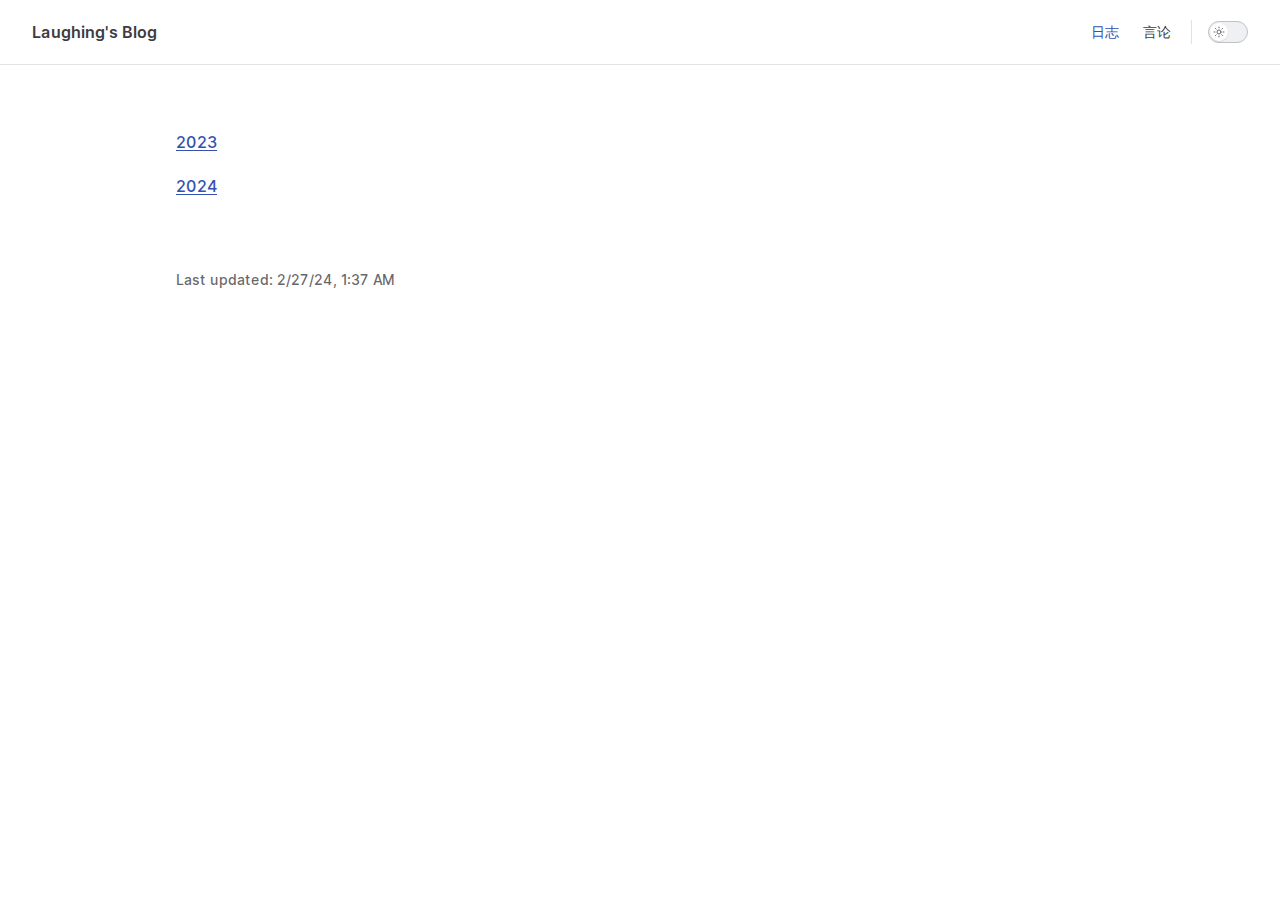
==== commit 2f5577a2: "deploy" ====
--- a/logs/index.html
+++ b/logs/index.html
@@ -8,17 +8,17 @@
     <meta name="generator" content="VitePress v1.0.0-rc.44">
     <link rel="preload stylesheet" href="/assets/style.Dl058EZ5.css" as="style">
     
-    <script type="module" src="/assets/app.CboxvDho.js"></script>
+    <script type="module" src="/assets/app.Dh9UB9cn.js"></script>
     <link rel="preload" href="/assets/inter-roman-latin.Bu8hRsVA.woff2" as="font" type="font/woff2" crossorigin="">
-    <link rel="modulepreload" href="/assets/chunks/framework.DSpZhDsd.js">
-    <link rel="modulepreload" href="/assets/chunks/theme.CNCZFymK.js">
-    <link rel="modulepreload" href="/assets/logs_index.md.DH_hgsLq.lean.js">
+    <link rel="modulepreload" href="/assets/chunks/framework.D8dF00kD.js">
+    <link rel="modulepreload" href="/assets/chunks/theme.B8kaqu7f.js">
+    <link rel="modulepreload" href="/assets/logs_index.md.CtFP5oVJ.lean.js">
     <script id="check-dark-mode">(()=>{const e=localStorage.getItem("vitepress-theme-appearance")||"auto",a=window.matchMedia("(prefers-color-scheme: dark)").matches;(!e||e==="auto"?a:e==="dark")&&document.documentElement.classList.add("dark")})();</script>
     <script id="check-mac-os">document.documentElement.classList.toggle("mac",/Mac|iPhone|iPod|iPad/i.test(navigator.platform));</script>
   </head>
   <body>
-    <div id="app"><div class="Layout" data-v-5d98c3a5><!--[--><!--]--><!--[--><span tabindex="-1" data-v-0f60ec36></span><a href="#VPContent" class="VPSkipLink visually-hidden" data-v-0f60ec36> Skip to content </a><!--]--><!----><header class="VPNav" data-v-5d98c3a5 data-v-ae24b3ad><div class="VPNavBar" data-v-ae24b3ad data-v-19c990f1><div class="wrapper" data-v-19c990f1><div class="container" data-v-19c990f1><div class="title" data-v-19c990f1><div class="VPNavBarTitle" data-v-19c990f1 data-v-ab179fa1><a class="title" href="/" data-v-ab179fa1><!--[--><!--]--><!----><span data-v-ab179fa1>Laughing&#39;s Blog</span><!--[--><!--]--></a></div></div><div class="content" data-v-19c990f1><div class="content-body" data-v-19c990f1><!--[--><!--]--><div class="VPNavBarSearch search" data-v-19c990f1><!----></div><nav aria-labelledby="main-nav-aria-label" class="VPNavBarMenu menu" data-v-19c990f1 data-v-7f418b0f><span id="main-nav-aria-label" class="visually-hidden" data-v-7f418b0f>Main Navigation</span><!--[--><!--[--><a class="VPLink link VPNavBarMenuLink active" href="/logs/" tabindex="0" data-v-7f418b0f data-v-42ef59de><!--[--><span data-v-42ef59de>日志</span><!--]--></a><!--]--><!--[--><a class="VPLink link VPNavBarMenuLink" href="/opinions/" tabindex="0" data-v-7f418b0f data-v-42ef59de><!--[--><span data-v-42ef59de>言论</span><!--]--></a><!--]--><!--]--></nav><!----><div class="VPNavBarAppearance appearance" data-v-19c990f1 data-v-e6aabb21><button class="VPSwitch VPSwitchAppearance" type="button" role="switch" title="Switch to dark theme" aria-checked="false" data-v-e6aabb21 data-v-d1f28634 data-v-1d5665e3><span class="check" data-v-1d5665e3><span class="icon" data-v-1d5665e3><!--[--><span class="vpi-sun sun" data-v-d1f28634></span><span class="vpi-moon moon" data-v-d1f28634></span><!--]--></span></span></button></div><!----><div class="VPFlyout VPNavBarExtra extra" data-v-19c990f1 data-v-d0bd9dde data-v-b6c34ac9><button type="button" class="button" aria-haspopup="true" aria-expanded="false" aria-label="extra navigation" data-v-b6c34ac9><span class="vpi-more-horizontal icon" data-v-b6c34ac9></span></button><div class="menu" data-v-b6c34ac9><div class="VPMenu" data-v-b6c34ac9 data-v-e7ea1737><!----><!--[--><!--[--><!----><div class="group" data-v-d0bd9dde><div class="item appearance" data-v-d0bd9dde><p class="label" data-v-d0bd9dde>Appearance</p><div class="appearance-action" data-v-d0bd9dde><button class="VPSwitch VPSwitchAppearance" type="button" role="switch" title="Switch to dark theme" aria-checked="false" data-v-d0bd9dde data-v-d1f28634 data-v-1d5665e3><span class="check" data-v-1d5665e3><span class="icon" data-v-1d5665e3><!--[--><span class="vpi-sun sun" data-v-d1f28634></span><span class="vpi-moon moon" data-v-d1f28634></span><!--]--></span></span></button></div></div></div><!----><!--]--><!--]--></div></div></div><!--[--><!--]--><button type="button" class="VPNavBarHamburger hamburger" aria-label="mobile navigation" aria-expanded="false" aria-controls="VPNavScreen" data-v-19c990f1 data-v-e5dd9c1c><span class="container" data-v-e5dd9c1c><span class="top" data-v-e5dd9c1c></span><span class="middle" data-v-e5dd9c1c></span><span class="bottom" data-v-e5dd9c1c></span></span></button></div></div></div></div><div class="divider" data-v-19c990f1><div class="divider-line" data-v-19c990f1></div></div></div><!----></header><div class="VPLocalNav empty fixed" data-v-5d98c3a5 data-v-a6f0e41e><div class="container" data-v-a6f0e41e><!----><div class="VPLocalNavOutlineDropdown" style="--vp-vh:0px;" data-v-a6f0e41e data-v-d2ecc192><button data-v-d2ecc192>Return to top</button><!----></div></div></div><!----><div class="VPContent" id="VPContent" data-v-5d98c3a5 data-v-1428d186><div class="VPDoc has-aside" data-v-1428d186 data-v-39a288b8><!--[--><!--]--><div class="container" data-v-39a288b8><div class="aside" data-v-39a288b8><div class="aside-curtain" data-v-39a288b8></div><div class="aside-container" data-v-39a288b8><div class="aside-content" data-v-39a288b8><div class="VPDocAside" data-v-39a288b8 data-v-3f215769><!--[--><!--]--><!--[--><!--]--><div class="VPDocAsideOutline" role="navigation" data-v-3f215769 data-v-935f8a84><div class="content" data-v-935f8a84><div class="outline-marker" data-v-935f8a84></div><div class="outline-title" role="heading" aria-level="2" data-v-935f8a84>On this page</div><nav aria-labelledby="doc-outline-aria-label" data-v-935f8a84><span class="visually-hidden" id="doc-outline-aria-label" data-v-935f8a84> Table of Contents for current page </span><ul class="VPDocOutlineItem root" data-v-935f8a84 data-v-b933a997><!--[--><!--]--></ul></nav></div></div><!--[--><!--]--><div class="spacer" data-v-3f215769></div><!--[--><!--]--><!----><!--[--><!--]--><!--[--><!--]--></div></div></div></div><div class="content" data-v-39a288b8><div class="content-container" data-v-39a288b8><!--[--><!--]--><main class="main" data-v-39a288b8><div style="position:relative;" class="vp-doc _logs_" data-v-39a288b8><div><p><a href="/logs/2023.html">2023</a></p><p><a href="/logs/2024.html">2024</a></p></div></div></main><footer class="VPDocFooter" data-v-39a288b8 data-v-09de1c0f><!--[--><!--]--><div class="edit-info" data-v-09de1c0f><!----><div class="last-updated" data-v-09de1c0f><p class="VPLastUpdated" data-v-09de1c0f data-v-7e05ebdb>Last updated: <time datetime="2024-02-21T11:03:29.000Z" data-v-7e05ebdb></time></p></div></div><!----></footer><!--[--><!--]--></div></div></div><!--[--><!--]--></div></div><!----><!--[--><!--]--></div></div>
-    <script>window.__VP_HASH_MAP__=JSON.parse("{\"ideas_2024.md\":\"DlZnv8_z\",\"index.md\":\"CE0WMJRm\",\"logs_2023.md\":\"O9sfOChw\",\"logs_2024.md\":\"D5pxpt0T\",\"opinions_2023.md\":\"DeC60Lwg\",\"opinions_index.md\":\"DuwO8BF-\",\"logs_index.md\":\"DH_hgsLq\",\"funny_2023.md\":\"B-QSsdJa\"}");window.__VP_SITE_DATA__=JSON.parse("{\"lang\":\"en-US\",\"dir\":\"ltr\",\"title\":\"Laughing's Blog\",\"description\":\"A VitePress Site\",\"base\":\"/\",\"head\":[],\"router\":{\"prefetchLinks\":true},\"appearance\":true,\"themeConfig\":{\"nav\":[{\"text\":\"日志\",\"link\":\"/logs/\"},{\"text\":\"言论\",\"link\":\"/opinions/\"}],\"lastUpdated\":\"Last Updated\"},\"locales\":{},\"scrollOffset\":134,\"cleanUrls\":false}");</script>
+    <div id="app"><div class="Layout" data-v-5d98c3a5><!--[--><!--]--><!--[--><span tabindex="-1" data-v-0f60ec36></span><a href="#VPContent" class="VPSkipLink visually-hidden" data-v-0f60ec36> Skip to content </a><!--]--><!----><header class="VPNav" data-v-5d98c3a5 data-v-ae24b3ad><div class="VPNavBar" data-v-ae24b3ad data-v-19c990f1><div class="wrapper" data-v-19c990f1><div class="container" data-v-19c990f1><div class="title" data-v-19c990f1><div class="VPNavBarTitle" data-v-19c990f1 data-v-ab179fa1><a class="title" href="/" data-v-ab179fa1><!--[--><!--]--><!----><span data-v-ab179fa1>Laughing&#39;s Blog</span><!--[--><!--]--></a></div></div><div class="content" data-v-19c990f1><div class="content-body" data-v-19c990f1><!--[--><!--]--><div class="VPNavBarSearch search" data-v-19c990f1><!----></div><nav aria-labelledby="main-nav-aria-label" class="VPNavBarMenu menu" data-v-19c990f1 data-v-7f418b0f><span id="main-nav-aria-label" class="visually-hidden" data-v-7f418b0f>Main Navigation</span><!--[--><!--[--><a class="VPLink link VPNavBarMenuLink active" href="/logs/" tabindex="0" data-v-7f418b0f data-v-42ef59de><!--[--><span data-v-42ef59de>日志</span><!--]--></a><!--]--><!--[--><a class="VPLink link VPNavBarMenuLink" href="/opinions/" tabindex="0" data-v-7f418b0f data-v-42ef59de><!--[--><span data-v-42ef59de>言论</span><!--]--></a><!--]--><!--]--></nav><!----><div class="VPNavBarAppearance appearance" data-v-19c990f1 data-v-e6aabb21><button class="VPSwitch VPSwitchAppearance" type="button" role="switch" title="Switch to dark theme" aria-checked="false" data-v-e6aabb21 data-v-d1f28634 data-v-1d5665e3><span class="check" data-v-1d5665e3><span class="icon" data-v-1d5665e3><!--[--><span class="vpi-sun sun" data-v-d1f28634></span><span class="vpi-moon moon" data-v-d1f28634></span><!--]--></span></span></button></div><!----><div class="VPFlyout VPNavBarExtra extra" data-v-19c990f1 data-v-d0bd9dde data-v-b6c34ac9><button type="button" class="button" aria-haspopup="true" aria-expanded="false" aria-label="extra navigation" data-v-b6c34ac9><span class="vpi-more-horizontal icon" data-v-b6c34ac9></span></button><div class="menu" data-v-b6c34ac9><div class="VPMenu" data-v-b6c34ac9 data-v-e7ea1737><!----><!--[--><!--[--><!----><div class="group" data-v-d0bd9dde><div class="item appearance" data-v-d0bd9dde><p class="label" data-v-d0bd9dde>Appearance</p><div class="appearance-action" data-v-d0bd9dde><button class="VPSwitch VPSwitchAppearance" type="button" role="switch" title="Switch to dark theme" aria-checked="false" data-v-d0bd9dde data-v-d1f28634 data-v-1d5665e3><span class="check" data-v-1d5665e3><span class="icon" data-v-1d5665e3><!--[--><span class="vpi-sun sun" data-v-d1f28634></span><span class="vpi-moon moon" data-v-d1f28634></span><!--]--></span></span></button></div></div></div><!----><!--]--><!--]--></div></div></div><!--[--><!--]--><button type="button" class="VPNavBarHamburger hamburger" aria-label="mobile navigation" aria-expanded="false" aria-controls="VPNavScreen" data-v-19c990f1 data-v-e5dd9c1c><span class="container" data-v-e5dd9c1c><span class="top" data-v-e5dd9c1c></span><span class="middle" data-v-e5dd9c1c></span><span class="bottom" data-v-e5dd9c1c></span></span></button></div></div></div></div><div class="divider" data-v-19c990f1><div class="divider-line" data-v-19c990f1></div></div></div><!----></header><div class="VPLocalNav empty fixed" data-v-5d98c3a5 data-v-a6f0e41e><div class="container" data-v-a6f0e41e><!----><div class="VPLocalNavOutlineDropdown" style="--vp-vh:0px;" data-v-a6f0e41e data-v-d2ecc192><button data-v-d2ecc192>Return to top</button><!----></div></div></div><!----><div class="VPContent" id="VPContent" data-v-5d98c3a5 data-v-1428d186><div class="VPDoc has-aside" data-v-1428d186 data-v-39a288b8><!--[--><!--]--><div class="container" data-v-39a288b8><div class="aside" data-v-39a288b8><div class="aside-curtain" data-v-39a288b8></div><div class="aside-container" data-v-39a288b8><div class="aside-content" data-v-39a288b8><div class="VPDocAside" data-v-39a288b8 data-v-3f215769><!--[--><!--]--><!--[--><!--]--><div class="VPDocAsideOutline" role="navigation" data-v-3f215769 data-v-935f8a84><div class="content" data-v-935f8a84><div class="outline-marker" data-v-935f8a84></div><div class="outline-title" role="heading" aria-level="2" data-v-935f8a84>On this page</div><nav aria-labelledby="doc-outline-aria-label" data-v-935f8a84><span class="visually-hidden" id="doc-outline-aria-label" data-v-935f8a84> Table of Contents for current page </span><ul class="VPDocOutlineItem root" data-v-935f8a84 data-v-b933a997><!--[--><!--]--></ul></nav></div></div><!--[--><!--]--><div class="spacer" data-v-3f215769></div><!--[--><!--]--><!----><!--[--><!--]--><!--[--><!--]--></div></div></div></div><div class="content" data-v-39a288b8><div class="content-container" data-v-39a288b8><!--[--><!--]--><main class="main" data-v-39a288b8><div style="position:relative;" class="vp-doc _logs_" data-v-39a288b8><div><p><a href="/logs/2023.html">2023</a></p><p><a href="/logs/2024.html">2024</a></p></div></div></main><footer class="VPDocFooter" data-v-39a288b8 data-v-09de1c0f><!--[--><!--]--><div class="edit-info" data-v-09de1c0f><!----><div class="last-updated" data-v-09de1c0f><p class="VPLastUpdated" data-v-09de1c0f data-v-7e05ebdb>Last updated: <time datetime="2024-02-27T01:37:04.000Z" data-v-7e05ebdb></time></p></div></div><!----></footer><!--[--><!--]--></div></div></div><!--[--><!--]--></div></div><!----><!--[--><!--]--></div></div>
+    <script>window.__VP_HASH_MAP__=JSON.parse("{\"funny_2023.md\":\"Cuni5sPV\",\"logs_2023.md\":\"zU-mH1k2\",\"logs_2024.md\":\"BkVT8txU\",\"logs_index.md\":\"CtFP5oVJ\",\"opinions_2023.md\":\"sMT0aTTc\",\"opinions_index.md\":\"BhTSXR0S\",\"index.md\":\"D3EZXQwr\",\"ideas_2024.md\":\"Te618MfA\"}");window.__VP_SITE_DATA__=JSON.parse("{\"lang\":\"en-US\",\"dir\":\"ltr\",\"title\":\"Laughing's Blog\",\"description\":\"A VitePress Site\",\"base\":\"/\",\"head\":[],\"router\":{\"prefetchLinks\":true},\"appearance\":true,\"themeConfig\":{\"nav\":[{\"text\":\"日志\",\"link\":\"/logs/\"},{\"text\":\"言论\",\"link\":\"/opinions/\"}],\"lastUpdated\":\"Last Updated\"},\"locales\":{},\"scrollOffset\":134,\"cleanUrls\":false}");</script>
     
   </body>
 </html>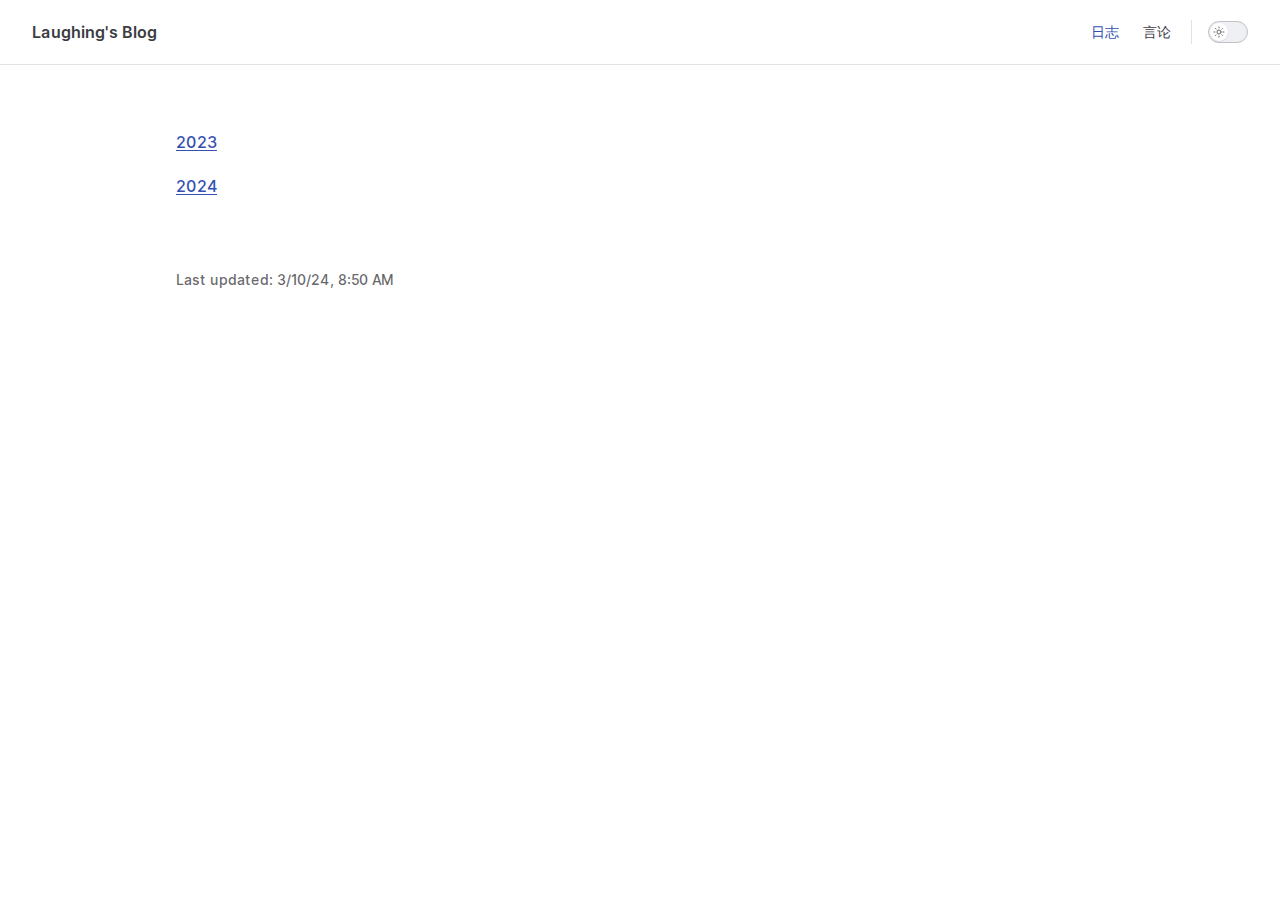
==== commit d20e45ae: "deploy" ====
--- a/logs/index.html
+++ b/logs/index.html
@@ -5,20 +5,20 @@
     <meta name="viewport" content="width=device-width,initial-scale=1">
     <title>Laughing's Blog</title>
     <meta name="description" content="A VitePress Site">
-    <meta name="generator" content="VitePress v1.0.0-rc.44">
-    <link rel="preload stylesheet" href="/assets/style.Dl058EZ5.css" as="style">
+    <meta name="generator" content="VitePress v1.0.0-rc.45">
+    <link rel="preload stylesheet" href="/assets/style.CLU29dYP.css" as="style">
     
-    <script type="module" src="/assets/app.Dh9UB9cn.js"></script>
+    <script type="module" src="/assets/app.DmDLN0HQ.js"></script>
     <link rel="preload" href="/assets/inter-roman-latin.Bu8hRsVA.woff2" as="font" type="font/woff2" crossorigin="">
-    <link rel="modulepreload" href="/assets/chunks/framework.D8dF00kD.js">
-    <link rel="modulepreload" href="/assets/chunks/theme.B8kaqu7f.js">
-    <link rel="modulepreload" href="/assets/logs_index.md.CtFP5oVJ.lean.js">
+    <link rel="modulepreload" href="/assets/chunks/framework.Bx6qu0xe.js">
+    <link rel="modulepreload" href="/assets/chunks/theme.DYLf36sF.js">
+    <link rel="modulepreload" href="/assets/logs_index.md.DFNHZXp2.lean.js">
     <script id="check-dark-mode">(()=>{const e=localStorage.getItem("vitepress-theme-appearance")||"auto",a=window.matchMedia("(prefers-color-scheme: dark)").matches;(!e||e==="auto"?a:e==="dark")&&document.documentElement.classList.add("dark")})();</script>
     <script id="check-mac-os">document.documentElement.classList.toggle("mac",/Mac|iPhone|iPod|iPad/i.test(navigator.platform));</script>
   </head>
   <body>
-    <div id="app"><div class="Layout" data-v-5d98c3a5><!--[--><!--]--><!--[--><span tabindex="-1" data-v-0f60ec36></span><a href="#VPContent" class="VPSkipLink visually-hidden" data-v-0f60ec36> Skip to content </a><!--]--><!----><header class="VPNav" data-v-5d98c3a5 data-v-ae24b3ad><div class="VPNavBar" data-v-ae24b3ad data-v-19c990f1><div class="wrapper" data-v-19c990f1><div class="container" data-v-19c990f1><div class="title" data-v-19c990f1><div class="VPNavBarTitle" data-v-19c990f1 data-v-ab179fa1><a class="title" href="/" data-v-ab179fa1><!--[--><!--]--><!----><span data-v-ab179fa1>Laughing&#39;s Blog</span><!--[--><!--]--></a></div></div><div class="content" data-v-19c990f1><div class="content-body" data-v-19c990f1><!--[--><!--]--><div class="VPNavBarSearch search" data-v-19c990f1><!----></div><nav aria-labelledby="main-nav-aria-label" class="VPNavBarMenu menu" data-v-19c990f1 data-v-7f418b0f><span id="main-nav-aria-label" class="visually-hidden" data-v-7f418b0f>Main Navigation</span><!--[--><!--[--><a class="VPLink link VPNavBarMenuLink active" href="/logs/" tabindex="0" data-v-7f418b0f data-v-42ef59de><!--[--><span data-v-42ef59de>日志</span><!--]--></a><!--]--><!--[--><a class="VPLink link VPNavBarMenuLink" href="/opinions/" tabindex="0" data-v-7f418b0f data-v-42ef59de><!--[--><span data-v-42ef59de>言论</span><!--]--></a><!--]--><!--]--></nav><!----><div class="VPNavBarAppearance appearance" data-v-19c990f1 data-v-e6aabb21><button class="VPSwitch VPSwitchAppearance" type="button" role="switch" title="Switch to dark theme" aria-checked="false" data-v-e6aabb21 data-v-d1f28634 data-v-1d5665e3><span class="check" data-v-1d5665e3><span class="icon" data-v-1d5665e3><!--[--><span class="vpi-sun sun" data-v-d1f28634></span><span class="vpi-moon moon" data-v-d1f28634></span><!--]--></span></span></button></div><!----><div class="VPFlyout VPNavBarExtra extra" data-v-19c990f1 data-v-d0bd9dde data-v-b6c34ac9><button type="button" class="button" aria-haspopup="true" aria-expanded="false" aria-label="extra navigation" data-v-b6c34ac9><span class="vpi-more-horizontal icon" data-v-b6c34ac9></span></button><div class="menu" data-v-b6c34ac9><div class="VPMenu" data-v-b6c34ac9 data-v-e7ea1737><!----><!--[--><!--[--><!----><div class="group" data-v-d0bd9dde><div class="item appearance" data-v-d0bd9dde><p class="label" data-v-d0bd9dde>Appearance</p><div class="appearance-action" data-v-d0bd9dde><button class="VPSwitch VPSwitchAppearance" type="button" role="switch" title="Switch to dark theme" aria-checked="false" data-v-d0bd9dde data-v-d1f28634 data-v-1d5665e3><span class="check" data-v-1d5665e3><span class="icon" data-v-1d5665e3><!--[--><span class="vpi-sun sun" data-v-d1f28634></span><span class="vpi-moon moon" data-v-d1f28634></span><!--]--></span></span></button></div></div></div><!----><!--]--><!--]--></div></div></div><!--[--><!--]--><button type="button" class="VPNavBarHamburger hamburger" aria-label="mobile navigation" aria-expanded="false" aria-controls="VPNavScreen" data-v-19c990f1 data-v-e5dd9c1c><span class="container" data-v-e5dd9c1c><span class="top" data-v-e5dd9c1c></span><span class="middle" data-v-e5dd9c1c></span><span class="bottom" data-v-e5dd9c1c></span></span></button></div></div></div></div><div class="divider" data-v-19c990f1><div class="divider-line" data-v-19c990f1></div></div></div><!----></header><div class="VPLocalNav empty fixed" data-v-5d98c3a5 data-v-a6f0e41e><div class="container" data-v-a6f0e41e><!----><div class="VPLocalNavOutlineDropdown" style="--vp-vh:0px;" data-v-a6f0e41e data-v-d2ecc192><button data-v-d2ecc192>Return to top</button><!----></div></div></div><!----><div class="VPContent" id="VPContent" data-v-5d98c3a5 data-v-1428d186><div class="VPDoc has-aside" data-v-1428d186 data-v-39a288b8><!--[--><!--]--><div class="container" data-v-39a288b8><div class="aside" data-v-39a288b8><div class="aside-curtain" data-v-39a288b8></div><div class="aside-container" data-v-39a288b8><div class="aside-content" data-v-39a288b8><div class="VPDocAside" data-v-39a288b8 data-v-3f215769><!--[--><!--]--><!--[--><!--]--><div class="VPDocAsideOutline" role="navigation" data-v-3f215769 data-v-935f8a84><div class="content" data-v-935f8a84><div class="outline-marker" data-v-935f8a84></div><div class="outline-title" role="heading" aria-level="2" data-v-935f8a84>On this page</div><nav aria-labelledby="doc-outline-aria-label" data-v-935f8a84><span class="visually-hidden" id="doc-outline-aria-label" data-v-935f8a84> Table of Contents for current page </span><ul class="VPDocOutlineItem root" data-v-935f8a84 data-v-b933a997><!--[--><!--]--></ul></nav></div></div><!--[--><!--]--><div class="spacer" data-v-3f215769></div><!--[--><!--]--><!----><!--[--><!--]--><!--[--><!--]--></div></div></div></div><div class="content" data-v-39a288b8><div class="content-container" data-v-39a288b8><!--[--><!--]--><main class="main" data-v-39a288b8><div style="position:relative;" class="vp-doc _logs_" data-v-39a288b8><div><p><a href="/logs/2023.html">2023</a></p><p><a href="/logs/2024.html">2024</a></p></div></div></main><footer class="VPDocFooter" data-v-39a288b8 data-v-09de1c0f><!--[--><!--]--><div class="edit-info" data-v-09de1c0f><!----><div class="last-updated" data-v-09de1c0f><p class="VPLastUpdated" data-v-09de1c0f data-v-7e05ebdb>Last updated: <time datetime="2024-02-27T01:37:04.000Z" data-v-7e05ebdb></time></p></div></div><!----></footer><!--[--><!--]--></div></div></div><!--[--><!--]--></div></div><!----><!--[--><!--]--></div></div>
-    <script>window.__VP_HASH_MAP__=JSON.parse("{\"funny_2023.md\":\"Cuni5sPV\",\"logs_2023.md\":\"zU-mH1k2\",\"logs_2024.md\":\"BkVT8txU\",\"logs_index.md\":\"CtFP5oVJ\",\"opinions_2023.md\":\"sMT0aTTc\",\"opinions_index.md\":\"BhTSXR0S\",\"index.md\":\"D3EZXQwr\",\"ideas_2024.md\":\"Te618MfA\"}");window.__VP_SITE_DATA__=JSON.parse("{\"lang\":\"en-US\",\"dir\":\"ltr\",\"title\":\"Laughing's Blog\",\"description\":\"A VitePress Site\",\"base\":\"/\",\"head\":[],\"router\":{\"prefetchLinks\":true},\"appearance\":true,\"themeConfig\":{\"nav\":[{\"text\":\"日志\",\"link\":\"/logs/\"},{\"text\":\"言论\",\"link\":\"/opinions/\"}],\"lastUpdated\":\"Last Updated\"},\"locales\":{},\"scrollOffset\":134,\"cleanUrls\":false}");</script>
+    <div id="app"><div class="Layout" data-v-5d98c3a5><!--[--><!--]--><!--[--><span tabindex="-1" data-v-0f60ec36></span><a href="#VPContent" class="VPSkipLink visually-hidden" data-v-0f60ec36> Skip to content </a><!--]--><!----><header class="VPNav" data-v-5d98c3a5 data-v-ae24b3ad><div class="VPNavBar" data-v-ae24b3ad data-v-19c990f1><div class="wrapper" data-v-19c990f1><div class="container" data-v-19c990f1><div class="title" data-v-19c990f1><div class="VPNavBarTitle" data-v-19c990f1 data-v-ab179fa1><a class="title" href="/" data-v-ab179fa1><!--[--><!--]--><!----><span data-v-ab179fa1>Laughing&#39;s Blog</span><!--[--><!--]--></a></div></div><div class="content" data-v-19c990f1><div class="content-body" data-v-19c990f1><!--[--><!--]--><div class="VPNavBarSearch search" data-v-19c990f1><!----></div><nav aria-labelledby="main-nav-aria-label" class="VPNavBarMenu menu" data-v-19c990f1 data-v-7f418b0f><span id="main-nav-aria-label" class="visually-hidden" data-v-7f418b0f>Main Navigation</span><!--[--><!--[--><a class="VPLink link VPNavBarMenuLink active" href="/logs/" tabindex="0" data-v-7f418b0f data-v-42ef59de><!--[--><span data-v-42ef59de>日志</span><!--]--></a><!--]--><!--[--><a class="VPLink link VPNavBarMenuLink" href="/opinions/" tabindex="0" data-v-7f418b0f data-v-42ef59de><!--[--><span data-v-42ef59de>言论</span><!--]--></a><!--]--><!--]--></nav><!----><div class="VPNavBarAppearance appearance" data-v-19c990f1 data-v-e6aabb21><button class="VPSwitch VPSwitchAppearance" type="button" role="switch" title="Switch to dark theme" aria-checked="false" data-v-e6aabb21 data-v-d1f28634 data-v-1d5665e3><span class="check" data-v-1d5665e3><span class="icon" data-v-1d5665e3><!--[--><span class="vpi-sun sun" data-v-d1f28634></span><span class="vpi-moon moon" data-v-d1f28634></span><!--]--></span></span></button></div><!----><div class="VPFlyout VPNavBarExtra extra" data-v-19c990f1 data-v-d0bd9dde data-v-b6c34ac9><button type="button" class="button" aria-haspopup="true" aria-expanded="false" aria-label="extra navigation" data-v-b6c34ac9><span class="vpi-more-horizontal icon" data-v-b6c34ac9></span></button><div class="menu" data-v-b6c34ac9><div class="VPMenu" data-v-b6c34ac9 data-v-e7ea1737><!----><!--[--><!--[--><!----><div class="group" data-v-d0bd9dde><div class="item appearance" data-v-d0bd9dde><p class="label" data-v-d0bd9dde>Appearance</p><div class="appearance-action" data-v-d0bd9dde><button class="VPSwitch VPSwitchAppearance" type="button" role="switch" title="Switch to dark theme" aria-checked="false" data-v-d0bd9dde data-v-d1f28634 data-v-1d5665e3><span class="check" data-v-1d5665e3><span class="icon" data-v-1d5665e3><!--[--><span class="vpi-sun sun" data-v-d1f28634></span><span class="vpi-moon moon" data-v-d1f28634></span><!--]--></span></span></button></div></div></div><!----><!--]--><!--]--></div></div></div><!--[--><!--]--><button type="button" class="VPNavBarHamburger hamburger" aria-label="mobile navigation" aria-expanded="false" aria-controls="VPNavScreen" data-v-19c990f1 data-v-e5dd9c1c><span class="container" data-v-e5dd9c1c><span class="top" data-v-e5dd9c1c></span><span class="middle" data-v-e5dd9c1c></span><span class="bottom" data-v-e5dd9c1c></span></span></button></div></div></div></div><div class="divider" data-v-19c990f1><div class="divider-line" data-v-19c990f1></div></div></div><!----></header><div class="VPLocalNav empty fixed" data-v-5d98c3a5 data-v-a6f0e41e><div class="container" data-v-a6f0e41e><!----><div class="VPLocalNavOutlineDropdown" style="--vp-vh:0px;" data-v-a6f0e41e data-v-d2ecc192><button data-v-d2ecc192>Return to top</button><!----></div></div></div><!----><div class="VPContent" id="VPContent" data-v-5d98c3a5 data-v-1428d186><div class="VPDoc has-aside" data-v-1428d186 data-v-39a288b8><!--[--><!--]--><div class="container" data-v-39a288b8><div class="aside" data-v-39a288b8><div class="aside-curtain" data-v-39a288b8></div><div class="aside-container" data-v-39a288b8><div class="aside-content" data-v-39a288b8><div class="VPDocAside" data-v-39a288b8 data-v-3f215769><!--[--><!--]--><!--[--><!--]--><div class="VPDocAsideOutline" role="navigation" data-v-3f215769 data-v-935f8a84><div class="content" data-v-935f8a84><div class="outline-marker" data-v-935f8a84></div><div class="outline-title" role="heading" aria-level="2" data-v-935f8a84>On this page</div><nav aria-labelledby="doc-outline-aria-label" data-v-935f8a84><span class="visually-hidden" id="doc-outline-aria-label" data-v-935f8a84> Table of Contents for current page </span><ul class="VPDocOutlineItem root" data-v-935f8a84 data-v-b933a997><!--[--><!--]--></ul></nav></div></div><!--[--><!--]--><div class="spacer" data-v-3f215769></div><!--[--><!--]--><!----><!--[--><!--]--><!--[--><!--]--></div></div></div></div><div class="content" data-v-39a288b8><div class="content-container" data-v-39a288b8><!--[--><!--]--><main class="main" data-v-39a288b8><div style="position:relative;" class="vp-doc _logs_" data-v-39a288b8><div><p><a href="/logs/2023.html">2023</a></p><p><a href="/logs/2024.html">2024</a></p></div></div></main><footer class="VPDocFooter" data-v-39a288b8 data-v-09de1c0f><!--[--><!--]--><div class="edit-info" data-v-09de1c0f><!----><div class="last-updated" data-v-09de1c0f><p class="VPLastUpdated" data-v-09de1c0f data-v-7e05ebdb>Last updated: <time datetime="2024-03-10T08:50:55.000Z" data-v-7e05ebdb></time></p></div></div><!----></footer><!--[--><!--]--></div></div></div><!--[--><!--]--></div></div><!----><!--[--><!--]--></div></div>
+    <script>window.__VP_HASH_MAP__=JSON.parse("{\"funny_2023.md\":\"DeTgbifM\",\"index.md\":\"DcBZjBfT\",\"ideas_2024.md\":\"GepmZatc\",\"logs_2023.md\":\"DF_K1q9K\",\"logs_2024.md\":\"DBTXqT_c\",\"logs_index.md\":\"DFNHZXp2\",\"opinions_2023.md\":\"yGxTx9Gj\",\"opinions_index.md\":\"CCRNmjtE\"}");window.__VP_SITE_DATA__=JSON.parse("{\"lang\":\"en-US\",\"dir\":\"ltr\",\"title\":\"Laughing's Blog\",\"description\":\"A VitePress Site\",\"base\":\"/\",\"head\":[],\"router\":{\"prefetchLinks\":true},\"appearance\":true,\"themeConfig\":{\"nav\":[{\"text\":\"日志\",\"link\":\"/logs/\"},{\"text\":\"言论\",\"link\":\"/opinions/\"}],\"lastUpdated\":\"Last Updated\"},\"locales\":{},\"scrollOffset\":134,\"cleanUrls\":false}");</script>
     
   </body>
 </html>--- a/assets/style.CLU29dYP.css
+++ b/assets/style.CLU29dYP.css
@@ -0,0 +1 @@
+@font-face{font-family:Inter var;font-weight:100 900;font-display:swap;font-style:normal;font-named-instance:"Regular";src:url(/assets/inter-roman-cyrillic.CMhn1ESj.woff2) format("woff2");unicode-range:U+0301,U+0400-045F,U+0490-0491,U+04B0-04B1,U+2116}@font-face{font-family:Inter var;font-weight:100 900;font-display:swap;font-style:normal;font-named-instance:"Regular";src:url(/assets/inter-roman-cyrillic-ext.DxP3Awbn.woff2) format("woff2");unicode-range:U+0460-052F,U+1C80-1C88,U+20B4,U+2DE0-2DFF,U+A640-A69F,U+FE2E-FE2F}@font-face{font-family:Inter var;font-weight:100 900;font-display:swap;font-style:normal;font-named-instance:"Regular";src:url(/assets/inter-roman-greek.JvnBZ4YD.woff2) format("woff2");unicode-range:U+0370-03FF}@font-face{font-family:Inter var;font-weight:100 900;font-display:swap;font-style:normal;font-named-instance:"Regular";src:url(/assets/inter-roman-greek-ext.D0mI3NpI.woff2) format("woff2");unicode-range:U+1F00-1FFF}@font-face{font-family:Inter var;font-weight:100 900;font-display:swap;font-style:normal;font-named-instance:"Regular";src:url(/assets/inter-roman-latin.Bu8hRsVA.woff2) format("woff2");unicode-range:U+0000-00FF,U+0131,U+0152-0153,U+02BB-02BC,U+02C6,U+02DA,U+02DC,U+2000-206F,U+2074,U+20AC,U+2122,U+2191,U+2193,U+2212,U+2215,U+FEFF,U+FFFD}@font-face{font-family:Inter var;font-weight:100 900;font-display:swap;font-style:normal;font-named-instance:"Regular";src:url(/assets/inter-roman-latin-ext.ZlYT4o7i.woff2) format("woff2");unicode-range:U+0100-024F,U+0259,U+1E00-1EFF,U+2020,U+20A0-20AB,U+20AD-20CF,U+2113,U+2C60-2C7F,U+A720-A7FF}@font-face{font-family:Inter var;font-weight:100 900;font-display:swap;font-style:normal;font-named-instance:"Regular";src:url(/assets/inter-roman-vietnamese.ClpjcLMQ.woff2) format("woff2");unicode-range:U+0102-0103,U+0110-0111,U+0128-0129,U+0168-0169,U+01A0-01A1,U+01AF-01B0,U+1EA0-1EF9,U+20AB}@font-face{font-family:Inter var;font-weight:100 900;font-display:swap;font-style:italic;font-named-instance:"Italic";src:url(/assets/inter-italic-cyrillic.D6csxwjC.woff2) format("woff2");unicode-range:U+0301,U+0400-045F,U+0490-0491,U+04B0-04B1,U+2116}@font-face{font-family:Inter var;font-weight:100 900;font-display:swap;font-style:italic;font-named-instance:"Italic";src:url(/assets/inter-italic-cyrillic-ext.5XJwZIOp.woff2) format("woff2");unicode-range:U+0460-052F,U+1C80-1C88,U+20B4,U+2DE0-2DFF,U+A640-A69F,U+FE2E-FE2F}@font-face{font-family:Inter var;font-weight:100 900;font-display:swap;font-style:italic;font-named-instance:"Italic";src:url(/assets/inter-italic-greek.9J96vYpw.woff2) format("woff2");unicode-range:U+0370-03FF}@font-face{font-family:Inter var;font-weight:100 900;font-display:swap;font-style:italic;font-named-instance:"Italic";src:url(/assets/inter-italic-greek-ext.CHOfFY1k.woff2) format("woff2");unicode-range:U+1F00-1FFF}@font-face{font-family:Inter var;font-weight:100 900;font-display:swap;font-style:italic;font-named-instance:"Italic";src:url(/assets/inter-italic-latin.DbsTr1gm.woff2) format("woff2");unicode-range:U+0000-00FF,U+0131,U+0152-0153,U+02BB-02BC,U+02C6,U+02DA,U+02DC,U+2000-206F,U+2074,U+20AC,U+2122,U+2191,U+2193,U+2212,U+2215,U+FEFF,U+FFFD}@font-face{font-family:Inter var;font-weight:100 900;font-display:swap;font-style:italic;font-named-instance:"Italic";src:url(/assets/inter-italic-latin-ext.BGcWXLrn.woff2) format("woff2");unicode-range:U+0100-024F,U+0259,U+1E00-1EFF,U+2020,U+20A0-20AB,U+20AD-20CF,U+2113,U+2C60-2C7F,U+A720-A7FF}@font-face{font-family:Inter var;font-weight:100 900;font-display:swap;font-style:italic;font-named-instance:"Italic";src:url(/assets/inter-italic-vietnamese.DHNAd7Wr.woff2) format("woff2");unicode-range:U+0102-0103,U+0110-0111,U+0128-0129,U+0168-0169,U+01A0-01A1,U+01AF-01B0,U+1EA0-1EF9,U+20AB}@font-face{font-family:Chinese Quotes;src:local("PingFang SC Regular"),local("PingFang SC"),local("SimHei"),local("Source Han Sans SC");unicode-range:U+2018,U+2019,U+201C,U+201D}:root{--vp-c-white: #ffffff;--vp-c-black: #000000;--vp-c-neutral: var(--vp-c-black);--vp-c-neutral-inverse: var(--vp-c-white)}.dark{--vp-c-neutral: var(--vp-c-white);--vp-c-neutral-inverse: var(--vp-c-black)}:root{--vp-c-gray-1: #dddde3;--vp-c-gray-2: #e4e4e9;--vp-c-gray-3: #ebebef;--vp-c-gray-soft: rgba(142, 150, 170, .14);--vp-c-indigo-1: #3451b2;--vp-c-indigo-2: #3a5ccc;--vp-c-indigo-3: #5672cd;--vp-c-indigo-soft: rgba(100, 108, 255, .14);--vp-c-purple-1: #6f42c1;--vp-c-purple-2: #7e4cc9;--vp-c-purple-3: #8e5cd9;--vp-c-purple-soft: rgba(159, 122, 234, .14);--vp-c-green-1: #18794e;--vp-c-green-2: #299764;--vp-c-green-3: #30a46c;--vp-c-green-soft: rgba(16, 185, 129, .14);--vp-c-yellow-1: #915930;--vp-c-yellow-2: #946300;--vp-c-yellow-3: #9f6a00;--vp-c-yellow-soft: rgba(234, 179, 8, .14);--vp-c-red-1: #b8272c;--vp-c-red-2: #d5393e;--vp-c-red-3: #e0575b;--vp-c-red-soft: rgba(244, 63, 94, .14);--vp-c-sponsor: #db2777}.dark{--vp-c-gray-1: #515c67;--vp-c-gray-2: #414853;--vp-c-gray-3: #32363f;--vp-c-gray-soft: rgba(101, 117, 133, .16);--vp-c-indigo-1: #a8b1ff;--vp-c-indigo-2: #5c73e7;--vp-c-indigo-3: #3e63dd;--vp-c-indigo-soft: rgba(100, 108, 255, .16);--vp-c-purple-1: #c8abfa;--vp-c-purple-2: #a879e6;--vp-c-purple-3: #8e5cd9;--vp-c-purple-soft: rgba(159, 122, 234, .16);--vp-c-green-1: #3dd68c;--vp-c-green-2: #30a46c;--vp-c-green-3: #298459;--vp-c-green-soft: rgba(16, 185, 129, .16);--vp-c-yellow-1: #f9b44e;--vp-c-yellow-2: #da8b17;--vp-c-yellow-3: #a46a0a;--vp-c-yellow-soft: rgba(234, 179, 8, .16);--vp-c-red-1: #f66f81;--vp-c-red-2: #f14158;--vp-c-red-3: #b62a3c;--vp-c-red-soft: rgba(244, 63, 94, .16)}:root{--vp-c-bg: #ffffff;--vp-c-bg-alt: #f6f6f7;--vp-c-bg-elv: #ffffff;--vp-c-bg-soft: #f6f6f7}.dark{--vp-c-bg: #1b1b1f;--vp-c-bg-alt: #161618;--vp-c-bg-elv: #202127;--vp-c-bg-soft: #202127}:root{--vp-c-border: #c2c2c4;--vp-c-divider: #e2e2e3;--vp-c-gutter: #e2e2e3}.dark{--vp-c-border: #3c3f44;--vp-c-divider: #2e2e32;--vp-c-gutter: #000000}:root{--vp-c-text-1: rgba(60, 60, 67);--vp-c-text-2: rgba(60, 60, 67, .78);--vp-c-text-3: rgba(60, 60, 67, .56)}.dark{--vp-c-text-1: rgba(255, 255, 245, .86);--vp-c-text-2: rgba(235, 235, 245, .6);--vp-c-text-3: rgba(235, 235, 245, .38)}:root{--vp-c-default-1: var(--vp-c-gray-1);--vp-c-default-2: var(--vp-c-gray-2);--vp-c-default-3: var(--vp-c-gray-3);--vp-c-default-soft: var(--vp-c-gray-soft);--vp-c-brand-1: var(--vp-c-indigo-1);--vp-c-brand-2: var(--vp-c-indigo-2);--vp-c-brand-3: var(--vp-c-indigo-3);--vp-c-brand-soft: var(--vp-c-indigo-soft);--vp-c-brand: var(--vp-c-brand-1);--vp-c-tip-1: var(--vp-c-brand-1);--vp-c-tip-2: var(--vp-c-brand-2);--vp-c-tip-3: var(--vp-c-brand-3);--vp-c-tip-soft: var(--vp-c-brand-soft);--vp-c-note-1: var(--vp-c-brand-1);--vp-c-note-2: var(--vp-c-brand-2);--vp-c-note-3: var(--vp-c-brand-3);--vp-c-note-soft: var(--vp-c-brand-soft);--vp-c-success-1: var(--vp-c-green-1);--vp-c-success-2: var(--vp-c-green-2);--vp-c-success-3: var(--vp-c-green-3);--vp-c-success-soft: var(--vp-c-green-soft);--vp-c-important-1: var(--vp-c-purple-1);--vp-c-important-2: var(--vp-c-purple-2);--vp-c-important-3: var(--vp-c-purple-3);--vp-c-important-soft: var(--vp-c-purple-soft);--vp-c-warning-1: var(--vp-c-yellow-1);--vp-c-warning-2: var(--vp-c-yellow-2);--vp-c-warning-3: var(--vp-c-yellow-3);--vp-c-warning-soft: var(--vp-c-yellow-soft);--vp-c-danger-1: var(--vp-c-red-1);--vp-c-danger-2: var(--vp-c-red-2);--vp-c-danger-3: var(--vp-c-red-3);--vp-c-danger-soft: var(--vp-c-red-soft);--vp-c-caution-1: var(--vp-c-red-1);--vp-c-caution-2: var(--vp-c-red-2);--vp-c-caution-3: var(--vp-c-red-3);--vp-c-caution-soft: var(--vp-c-red-soft)}:root{--vp-font-family-base: "Chinese Quotes", "Inter var", "Inter", ui-sans-serif, system-ui, -apple-system, BlinkMacSystemFont, "Segoe UI", Roboto, "Helvetica Neue", Helvetica, Arial, "Noto Sans", sans-serif, "Apple Color Emoji", "Segoe UI Emoji", "Segoe UI Symbol", "Noto Color Emoji";--vp-font-family-mono: ui-monospace, SFMono-Regular, "SF Mono", Menlo, Monaco, Consolas, "Liberation Mono", "Courier New", monospace}:root{--vp-shadow-1: 0 1px 2px rgba(0, 0, 0, .04), 0 1px 2px rgba(0, 0, 0, .06);--vp-shadow-2: 0 3px 12px rgba(0, 0, 0, .07), 0 1px 4px rgba(0, 0, 0, .07);--vp-shadow-3: 0 12px 32px rgba(0, 0, 0, .1), 0 2px 6px rgba(0, 0, 0, .08);--vp-shadow-4: 0 14px 44px rgba(0, 0, 0, .12), 0 3px 9px rgba(0, 0, 0, .12);--vp-shadow-5: 0 18px 56px rgba(0, 0, 0, .16), 0 4px 12px rgba(0, 0, 0, .16)}:root{--vp-z-index-footer: 10;--vp-z-index-local-nav: 20;--vp-z-index-nav: 30;--vp-z-index-layout-top: 40;--vp-z-index-backdrop: 50;--vp-z-index-sidebar: 60}@media (min-width: 960px){:root{--vp-z-index-sidebar: 25}}:root{--vp-layout-max-width: 1440px}:root{--vp-header-anchor-symbol: "#"}:root{--vp-code-line-height: 1.7;--vp-code-font-size: .875em;--vp-code-color: var(--vp-c-brand-1);--vp-code-link-color: var(--vp-c-brand-1);--vp-code-link-hover-color: var(--vp-c-brand-2);--vp-code-bg: var(--vp-c-default-soft);--vp-code-block-color: var(--vp-c-text-2);--vp-code-block-bg: var(--vp-c-bg-alt);--vp-code-block-divider-color: var(--vp-c-gutter);--vp-code-lang-color: var(--vp-c-text-3);--vp-code-line-highlight-color: var(--vp-c-default-soft);--vp-code-line-number-color: var(--vp-c-text-3);--vp-code-line-diff-add-color: var(--vp-c-success-soft);--vp-code-line-diff-add-symbol-color: var(--vp-c-success-1);--vp-code-line-diff-remove-color: var(--vp-c-danger-soft);--vp-code-line-diff-remove-symbol-color: var(--vp-c-danger-1);--vp-code-line-warning-color: var(--vp-c-warning-soft);--vp-code-line-error-color: var(--vp-c-danger-soft);--vp-code-copy-code-border-color: var(--vp-c-divider);--vp-code-copy-code-bg: var(--vp-c-bg-soft);--vp-code-copy-code-hover-border-color: var(--vp-c-divider);--vp-code-copy-code-hover-bg: var(--vp-c-bg);--vp-code-copy-code-active-text: var(--vp-c-text-2);--vp-code-copy-copied-text-content: "Copied";--vp-code-tab-divider: var(--vp-code-block-divider-color);--vp-code-tab-text-color: var(--vp-c-text-2);--vp-code-tab-bg: var(--vp-code-block-bg);--vp-code-tab-hover-text-color: var(--vp-c-text-1);--vp-code-tab-active-text-color: var(--vp-c-text-1);--vp-code-tab-active-bar-color: var(--vp-c-brand-1)}:root{--vp-button-brand-border: transparent;--vp-button-brand-text: var(--vp-c-white);--vp-button-brand-bg: var(--vp-c-brand-3);--vp-button-brand-hover-border: transparent;--vp-button-brand-hover-text: var(--vp-c-white);--vp-button-brand-hover-bg: var(--vp-c-brand-2);--vp-button-brand-active-border: transparent;--vp-button-brand-active-text: var(--vp-c-white);--vp-button-brand-active-bg: var(--vp-c-brand-1);--vp-button-alt-border: transparent;--vp-button-alt-text: var(--vp-c-text-1);--vp-button-alt-bg: var(--vp-c-default-3);--vp-button-alt-hover-border: transparent;--vp-button-alt-hover-text: var(--vp-c-text-1);--vp-button-alt-hover-bg: var(--vp-c-default-2);--vp-button-alt-active-border: transparent;--vp-button-alt-active-text: var(--vp-c-text-1);--vp-button-alt-active-bg: var(--vp-c-default-1);--vp-button-sponsor-border: var(--vp-c-text-2);--vp-button-sponsor-text: var(--vp-c-text-2);--vp-button-sponsor-bg: transparent;--vp-button-sponsor-hover-border: var(--vp-c-sponsor);--vp-button-sponsor-hover-text: var(--vp-c-sponsor);--vp-button-sponsor-hover-bg: transparent;--vp-button-sponsor-active-border: var(--vp-c-sponsor);--vp-button-sponsor-active-text: var(--vp-c-sponsor);--vp-button-sponsor-active-bg: transparent}:root{--vp-custom-block-font-size: 14px;--vp-custom-block-code-font-size: 13px;--vp-custom-block-info-border: transparent;--vp-custom-block-info-text: var(--vp-c-text-1);--vp-custom-block-info-bg: var(--vp-c-default-soft);--vp-custom-block-info-code-bg: var(--vp-c-default-soft);--vp-custom-block-note-border: transparent;--vp-custom-block-note-text: var(--vp-c-text-1);--vp-custom-block-note-bg: var(--vp-c-default-soft);--vp-custom-block-note-code-bg: var(--vp-c-default-soft);--vp-custom-block-tip-border: transparent;--vp-custom-block-tip-text: var(--vp-c-text-1);--vp-custom-block-tip-bg: var(--vp-c-tip-soft);--vp-custom-block-tip-code-bg: var(--vp-c-tip-soft);--vp-custom-block-important-border: transparent;--vp-custom-block-important-text: var(--vp-c-text-1);--vp-custom-block-important-bg: var(--vp-c-important-soft);--vp-custom-block-important-code-bg: var(--vp-c-important-soft);--vp-custom-block-warning-border: transparent;--vp-custom-block-warning-text: var(--vp-c-text-1);--vp-custom-block-warning-bg: var(--vp-c-warning-soft);--vp-custom-block-warning-code-bg: var(--vp-c-warning-soft);--vp-custom-block-danger-border: transparent;--vp-custom-block-danger-text: var(--vp-c-text-1);--vp-custom-block-danger-bg: var(--vp-c-danger-soft);--vp-custom-block-danger-code-bg: var(--vp-c-danger-soft);--vp-custom-block-caution-border: transparent;--vp-custom-block-caution-text: var(--vp-c-text-1);--vp-custom-block-caution-bg: var(--vp-c-caution-soft);--vp-custom-block-caution-code-bg: var(--vp-c-caution-soft);--vp-custom-block-details-border: var(--vp-custom-block-info-border);--vp-custom-block-details-text: var(--vp-custom-block-info-text);--vp-custom-block-details-bg: var(--vp-custom-block-info-bg);--vp-custom-block-details-code-bg: var(--vp-custom-block-info-code-bg)}:root{--vp-input-border-color: var(--vp-c-border);--vp-input-bg-color: var(--vp-c-bg-alt);--vp-input-switch-bg-color: var(--vp-c-default-soft)}:root{--vp-nav-height: 64px;--vp-nav-bg-color: var(--vp-c-bg);--vp-nav-screen-bg-color: var(--vp-c-bg);--vp-nav-logo-height: 24px}.hide-nav{--vp-nav-height: 0px}.hide-nav .VPSidebar{--vp-nav-height: 22px}:root{--vp-local-nav-bg-color: var(--vp-c-bg)}:root{--vp-sidebar-width: 272px;--vp-sidebar-bg-color: var(--vp-c-bg-alt)}:root{--vp-backdrop-bg-color: rgba(0, 0, 0, .6)}:root{--vp-home-hero-name-color: var(--vp-c-brand-1);--vp-home-hero-name-background: transparent;--vp-home-hero-image-background-image: none;--vp-home-hero-image-filter: none}:root{--vp-badge-info-border: transparent;--vp-badge-info-text: var(--vp-c-text-2);--vp-badge-info-bg: var(--vp-c-default-soft);--vp-badge-tip-border: transparent;--vp-badge-tip-text: var(--vp-c-tip-1);--vp-badge-tip-bg: var(--vp-c-tip-soft);--vp-badge-warning-border: transparent;--vp-badge-warning-text: var(--vp-c-warning-1);--vp-badge-warning-bg: var(--vp-c-warning-soft);--vp-badge-danger-border: transparent;--vp-badge-danger-text: var(--vp-c-danger-1);--vp-badge-danger-bg: var(--vp-c-danger-soft)}:root{--vp-carbon-ads-text-color: var(--vp-c-text-1);--vp-carbon-ads-poweredby-color: var(--vp-c-text-2);--vp-carbon-ads-bg-color: var(--vp-c-bg-soft);--vp-carbon-ads-hover-text-color: var(--vp-c-brand-1);--vp-carbon-ads-hover-poweredby-color: var(--vp-c-text-1)}:root{--vp-local-search-bg: var(--vp-c-bg);--vp-local-search-result-bg: var(--vp-c-bg);--vp-local-search-result-border: var(--vp-c-divider);--vp-local-search-result-selected-bg: var(--vp-c-bg);--vp-local-search-result-selected-border: var(--vp-c-brand-1);--vp-local-search-highlight-bg: var(--vp-c-brand-1);--vp-local-search-highlight-text: var(--vp-c-neutral-inverse)}@media (prefers-reduced-motion: reduce){*,:before,:after{animation-delay:-1ms!important;animation-duration:1ms!important;animation-iteration-count:1!important;background-attachment:initial!important;scroll-behavior:auto!important;transition-duration:0s!important;transition-delay:0s!important}}*,:before,:after{box-sizing:border-box}html{line-height:1.4;font-size:16px;-webkit-text-size-adjust:100%}html.dark{color-scheme:dark}body{margin:0;width:100%;min-width:320px;min-height:100vh;line-height:24px;font-family:var(--vp-font-family-base);font-size:16px;font-weight:400;color:var(--vp-c-text-1);background-color:var(--vp-c-bg);font-synthesis:style;text-rendering:optimizeLegibility;-webkit-font-smoothing:antialiased;-moz-osx-font-smoothing:grayscale}main{display:block}h1,h2,h3,h4,h5,h6{margin:0;line-height:24px;font-size:16px;font-weight:400}p{margin:0}strong,b{font-weight:600}a,area,button,[role=button],input,label,select,summary,textarea{touch-action:manipulation}a{color:inherit;text-decoration:inherit}ol,ul{list-style:none;margin:0;padding:0}blockquote{margin:0}pre,code,kbd,samp{font-family:var(--vp-font-family-mono)}img,svg,video,canvas,audio,iframe,embed,object{display:block}figure{margin:0}img,video{max-width:100%;height:auto}button,input,optgroup,select,textarea{border:0;padding:0;line-height:inherit;color:inherit}button{padding:0;font-family:inherit;background-color:transparent;background-image:none}button:enabled,[role=button]:enabled{cursor:pointer}button:focus,button:focus-visible{outline:1px dotted;outline:4px auto -webkit-focus-ring-color}button:focus:not(:focus-visible){outline:none!important}input:focus,textarea:focus,select:focus{outline:none}table{border-collapse:collapse}input{background-color:transparent}input:-ms-input-placeholder,textarea:-ms-input-placeholder{color:var(--vp-c-text-3)}input::-ms-input-placeholder,textarea::-ms-input-placeholder{color:var(--vp-c-text-3)}input::placeholder,textarea::placeholder{color:var(--vp-c-text-3)}input::-webkit-outer-spin-button,input::-webkit-inner-spin-button{-webkit-appearance:none;margin:0}input[type=number]{-moz-appearance:textfield}textarea{resize:vertical}select{-webkit-appearance:none}fieldset{margin:0;padding:0}h1,h2,h3,h4,h5,h6,li,p{overflow-wrap:break-word}vite-error-overlay{z-index:9999}mjx-container{display:inline-block;margin:auto 2px -2px}mjx-container>svg{display:inline-block;margin:auto}[class^=vpi-],[class*=" vpi-"],.vp-icon{width:1em;height:1em}[class^=vpi-].bg,[class*=" vpi-"].bg,.vp-icon.bg{background-size:100% 100%;background-color:transparent}[class^=vpi-]:not(.bg),[class*=" vpi-"]:not(.bg),.vp-icon:not(.bg){-webkit-mask:var(--icon) no-repeat;mask:var(--icon) no-repeat;-webkit-mask-size:100% 100%;mask-size:100% 100%;background-color:currentColor;color:inherit}.vpi-align-left{--icon: url("data:image/svg+xml,%3Csvg xmlns='http://www.w3.org/2000/svg' fill='none' stroke='currentColor' stroke-linecap='round' stroke-linejoin='round' stroke-width='2' viewBox='0 0 24 24'%3E%3Cpath d='M21 6H3M15 12H3M17 18H3'/%3E%3C/svg%3E")}.vpi-arrow-right,.vpi-arrow-down,.vpi-arrow-left,.vpi-arrow-up{--icon: url("data:image/svg+xml,%3Csvg xmlns='http://www.w3.org/2000/svg' fill='none' stroke='currentColor' stroke-linecap='round' stroke-linejoin='round' stroke-width='2' viewBox='0 0 24 24'%3E%3Cpath d='M5 12h14M12 5l7 7-7 7'/%3E%3C/svg%3E")}.vpi-chevron-right,.vpi-chevron-down,.vpi-chevron-left,.vpi-chevron-up{--icon: url("data:image/svg+xml,%3Csvg xmlns='http://www.w3.org/2000/svg' fill='none' stroke='currentColor' stroke-linecap='round' stroke-linejoin='round' stroke-width='2' viewBox='0 0 24 24'%3E%3Cpath d='m9 18 6-6-6-6'/%3E%3C/svg%3E")}.vpi-chevron-down,.vpi-arrow-down{transform:rotate(90deg)}.vpi-chevron-left,.vpi-arrow-left{transform:rotate(180deg)}.vpi-chevron-up,.vpi-arrow-up{transform:rotate(-90deg)}.vpi-square-pen{--icon: url("data:image/svg+xml,%3Csvg xmlns='http://www.w3.org/2000/svg' fill='none' stroke='currentColor' stroke-linecap='round' stroke-linejoin='round' stroke-width='2' viewBox='0 0 24 24'%3E%3Cpath d='M12 3H5a2 2 0 0 0-2 2v14a2 2 0 0 0 2 2h14a2 2 0 0 0 2-2v-7'/%3E%3Cpath d='M18.375 2.625a2.121 2.121 0 1 1 3 3L12 15l-4 1 1-4Z'/%3E%3C/svg%3E")}.vpi-plus{--icon: url("data:image/svg+xml,%3Csvg xmlns='http://www.w3.org/2000/svg' fill='none' stroke='currentColor' stroke-linecap='round' stroke-linejoin='round' stroke-width='2' viewBox='0 0 24 24'%3E%3Cpath d='M5 12h14M12 5v14'/%3E%3C/svg%3E")}.vpi-sun{--icon: url("data:image/svg+xml,%3Csvg xmlns='http://www.w3.org/2000/svg' fill='none' stroke='currentColor' stroke-linecap='round' stroke-linejoin='round' stroke-width='2' viewBox='0 0 24 24'%3E%3Ccircle cx='12' cy='12' r='4'/%3E%3Cpath d='M12 2v2M12 20v2M4.93 4.93l1.41 1.41M17.66 17.66l1.41 1.41M2 12h2M20 12h2M6.34 17.66l-1.41 1.41M19.07 4.93l-1.41 1.41'/%3E%3C/svg%3E")}.vpi-moon{--icon: url("data:image/svg+xml,%3Csvg xmlns='http://www.w3.org/2000/svg' fill='none' stroke='currentColor' stroke-linecap='round' stroke-linejoin='round' stroke-width='2' viewBox='0 0 24 24'%3E%3Cpath d='M12 3a6 6 0 0 0 9 9 9 9 0 1 1-9-9Z'/%3E%3C/svg%3E")}.vpi-more-horizontal{--icon: url("data:image/svg+xml,%3Csvg xmlns='http://www.w3.org/2000/svg' fill='none' stroke='currentColor' stroke-linecap='round' stroke-linejoin='round' stroke-width='2' viewBox='0 0 24 24'%3E%3Ccircle cx='12' cy='12' r='1'/%3E%3Ccircle cx='19' cy='12' r='1'/%3E%3Ccircle cx='5' cy='12' r='1'/%3E%3C/svg%3E")}.vpi-languages{--icon: url("data:image/svg+xml,%3Csvg xmlns='http://www.w3.org/2000/svg' fill='none' stroke='currentColor' stroke-linecap='round' stroke-linejoin='round' stroke-width='2' viewBox='0 0 24 24'%3E%3Cpath d='m5 8 6 6M4 14l6-6 2-3M2 5h12M7 2h1M22 22l-5-10-5 10M14 18h6'/%3E%3C/svg%3E")}.vpi-heart{--icon: url("data:image/svg+xml,%3Csvg xmlns='http://www.w3.org/2000/svg' fill='none' stroke='currentColor' stroke-linecap='round' stroke-linejoin='round' stroke-width='2' viewBox='0 0 24 24'%3E%3Cpath d='M19 14c1.49-1.46 3-3.21 3-5.5A5.5 5.5 0 0 0 16.5 3c-1.76 0-3 .5-4.5 2-1.5-1.5-2.74-2-4.5-2A5.5 5.5 0 0 0 2 8.5c0 2.3 1.5 4.05 3 5.5l7 7Z'/%3E%3C/svg%3E")}.vpi-search{--icon: url("data:image/svg+xml,%3Csvg xmlns='http://www.w3.org/2000/svg' fill='none' stroke='currentColor' stroke-linecap='round' stroke-linejoin='round' stroke-width='2' viewBox='0 0 24 24'%3E%3Ccircle cx='11' cy='11' r='8'/%3E%3Cpath d='m21 21-4.3-4.3'/%3E%3C/svg%3E")}.vpi-layout-list{--icon: url("data:image/svg+xml,%3Csvg xmlns='http://www.w3.org/2000/svg' fill='none' stroke='currentColor' stroke-linecap='round' stroke-linejoin='round' stroke-width='2' viewBox='0 0 24 24'%3E%3Crect width='7' height='7' x='3' y='3' rx='1'/%3E%3Crect width='7' height='7' x='3' y='14' rx='1'/%3E%3Cpath d='M14 4h7M14 9h7M14 15h7M14 20h7'/%3E%3C/svg%3E")}.vpi-delete{--icon: url("data:image/svg+xml,%3Csvg xmlns='http://www.w3.org/2000/svg' fill='none' stroke='currentColor' stroke-linecap='round' stroke-linejoin='round' stroke-width='2' viewBox='0 0 24 24'%3E%3Cpath d='M20 5H9l-7 7 7 7h11a2 2 0 0 0 2-2V7a2 2 0 0 0-2-2ZM18 9l-6 6M12 9l6 6'/%3E%3C/svg%3E")}.vpi-corner-down-left{--icon: url("data:image/svg+xml,%3Csvg xmlns='http://www.w3.org/2000/svg' fill='none' stroke='currentColor' stroke-linecap='round' stroke-linejoin='round' stroke-width='2' viewBox='0 0 24 24'%3E%3Cpath d='m9 10-5 5 5 5'/%3E%3Cpath d='M20 4v7a4 4 0 0 1-4 4H4'/%3E%3C/svg%3E")}:root{--vp-icon-copy: url("data:image/svg+xml,%3Csvg xmlns='http://www.w3.org/2000/svg' fill='none' stroke='rgba(128,128,128,1)' stroke-linecap='round' stroke-linejoin='round' stroke-width='2' viewBox='0 0 24 24'%3E%3Crect width='8' height='4' x='8' y='2' rx='1' ry='1'/%3E%3Cpath d='M16 4h2a2 2 0 0 1 2 2v14a2 2 0 0 1-2 2H6a2 2 0 0 1-2-2V6a2 2 0 0 1 2-2h2'/%3E%3C/svg%3E");--vp-icon-copied: url("data:image/svg+xml,%3Csvg xmlns='http://www.w3.org/2000/svg' fill='none' stroke='rgba(128,128,128,1)' stroke-linecap='round' stroke-linejoin='round' stroke-width='2' viewBox='0 0 24 24'%3E%3Crect width='8' height='4' x='8' y='2' rx='1' ry='1'/%3E%3Cpath d='M16 4h2a2 2 0 0 1 2 2v14a2 2 0 0 1-2 2H6a2 2 0 0 1-2-2V6a2 2 0 0 1 2-2h2'/%3E%3Cpath d='m9 14 2 2 4-4'/%3E%3C/svg%3E")}.vpi-social-discord{--icon: url("data:image/svg+xml,%3Csvg xmlns='http://www.w3.org/2000/svg' viewBox='0 0 24 24'%3E%3Cpath d='M20.317 4.37a19.791 19.791 0 0 0-4.885-1.515.074.074 0 0 0-.079.037c-.21.375-.444.864-.608 1.25a18.27 18.27 0 0 0-5.487 0 12.64 12.64 0 0 0-.617-1.25.077.077 0 0 0-.079-.037A19.736 19.736 0 0 0 3.677 4.37a.07.07 0 0 0-.032.027C.533 9.046-.32 13.58.099 18.057a.082.082 0 0 0 .031.057 19.9 19.9 0 0 0 5.993 3.03.078.078 0 0 0 .084-.028c.462-.63.874-1.295 1.226-1.994a.076.076 0 0 0-.041-.106 13.107 13.107 0 0 1-1.872-.892.077.077 0 0 1-.008-.128 10.2 10.2 0 0 0 .372-.292.074.074 0 0 1 .077-.01c3.928 1.793 8.18 1.793 12.062 0a.074.074 0 0 1 .078.01c.12.098.246.198.373.292a.077.077 0 0 1-.006.127 12.299 12.299 0 0 1-1.873.892.077.077 0 0 0-.041.107c.36.698.772 1.362 1.225 1.993a.076.076 0 0 0 .084.028 19.839 19.839 0 0 0 6.002-3.03.077.077 0 0 0 .032-.054c.5-5.177-.838-9.674-3.549-13.66a.061.061 0 0 0-.031-.03zM8.02 15.33c-1.183 0-2.157-1.085-2.157-2.419 0-1.333.956-2.419 2.157-2.419 1.21 0 2.176 1.096 2.157 2.42 0 1.333-.956 2.418-2.157 2.418zm7.975 0c-1.183 0-2.157-1.085-2.157-2.419 0-1.333.955-2.419 2.157-2.419 1.21 0 2.176 1.096 2.157 2.42 0 1.333-.946 2.418-2.157 2.418Z'/%3E%3C/svg%3E")}.vpi-social-facebook{--icon: url("data:image/svg+xml,%3Csvg xmlns='http://www.w3.org/2000/svg' viewBox='0 0 24 24'%3E%3Cpath d='M9.101 23.691v-7.98H6.627v-3.667h2.474v-1.58c0-4.085 1.848-5.978 5.858-5.978.401 0 .955.042 1.468.103a8.68 8.68 0 0 1 1.141.195v3.325a8.623 8.623 0 0 0-.653-.036 26.805 26.805 0 0 0-.733-.009c-.707 0-1.259.096-1.675.309a1.686 1.686 0 0 0-.679.622c-.258.42-.374.995-.374 1.752v1.297h3.919l-.386 2.103-.287 1.564h-3.246v8.245C19.396 23.238 24 18.179 24 12.044c0-6.627-5.373-12-12-12s-12 5.373-12 12c0 5.628 3.874 10.35 9.101 11.647Z'/%3E%3C/svg%3E")}.vpi-social-github{--icon: url("data:image/svg+xml,%3Csvg xmlns='http://www.w3.org/2000/svg' viewBox='0 0 24 24'%3E%3Cpath d='M12 .297c-6.63 0-12 5.373-12 12 0 5.303 3.438 9.8 8.205 11.385.6.113.82-.258.82-.577 0-.285-.01-1.04-.015-2.04-3.338.724-4.042-1.61-4.042-1.61C4.422 18.07 3.633 17.7 3.633 17.7c-1.087-.744.084-.729.084-.729 1.205.084 1.838 1.236 1.838 1.236 1.07 1.835 2.809 1.305 3.495.998.108-.776.417-1.305.76-1.605-2.665-.3-5.466-1.332-5.466-5.93 0-1.31.465-2.38 1.235-3.22-.135-.303-.54-1.523.105-3.176 0 0 1.005-.322 3.3 1.23.96-.267 1.98-.399 3-.405 1.02.006 2.04.138 3 .405 2.28-1.552 3.285-1.23 3.285-1.23.645 1.653.24 2.873.12 3.176.765.84 1.23 1.91 1.23 3.22 0 4.61-2.805 5.625-5.475 5.92.42.36.81 1.096.81 2.22 0 1.606-.015 2.896-.015 3.286 0 .315.21.69.825.57C20.565 22.092 24 17.592 24 12.297c0-6.627-5.373-12-12-12'/%3E%3C/svg%3E")}.vpi-social-instagram{--icon: url("data:image/svg+xml,%3Csvg xmlns='http://www.w3.org/2000/svg' viewBox='0 0 24 24'%3E%3Cpath d='M7.03.084c-1.277.06-2.149.264-2.91.563a5.874 5.874 0 0 0-2.124 1.388 5.878 5.878 0 0 0-1.38 2.127C.321 4.926.12 5.8.064 7.076.008 8.354-.005 8.764.001 12.023c.007 3.259.021 3.667.083 4.947.061 1.277.264 2.149.563 2.911.308.789.72 1.457 1.388 2.123a5.872 5.872 0 0 0 2.129 1.38c.763.295 1.636.496 2.913.552 1.278.056 1.689.069 4.947.063 3.257-.007 3.668-.021 4.947-.082 1.28-.06 2.147-.265 2.91-.563a5.881 5.881 0 0 0 2.123-1.388 5.881 5.881 0 0 0 1.38-2.129c.295-.763.496-1.636.551-2.912.056-1.28.07-1.69.063-4.948-.006-3.258-.02-3.667-.081-4.947-.06-1.28-.264-2.148-.564-2.911a5.892 5.892 0 0 0-1.387-2.123 5.857 5.857 0 0 0-2.128-1.38C19.074.322 18.202.12 16.924.066 15.647.009 15.236-.006 11.977 0 8.718.008 8.31.021 7.03.084m.14 21.693c-1.17-.05-1.805-.245-2.228-.408a3.736 3.736 0 0 1-1.382-.895 3.695 3.695 0 0 1-.9-1.378c-.165-.423-.363-1.058-.417-2.228-.06-1.264-.072-1.644-.08-4.848-.006-3.204.006-3.583.061-4.848.05-1.169.246-1.805.408-2.228.216-.561.477-.96.895-1.382a3.705 3.705 0 0 1 1.379-.9c.423-.165 1.057-.361 2.227-.417 1.265-.06 1.644-.072 4.848-.08 3.203-.006 3.583.006 4.85.062 1.168.05 1.804.244 2.227.408.56.216.96.475 1.382.895.421.42.681.817.9 1.378.165.422.362 1.056.417 2.227.06 1.265.074 1.645.08 4.848.005 3.203-.006 3.583-.061 4.848-.051 1.17-.245 1.805-.408 2.23-.216.56-.477.96-.896 1.38a3.705 3.705 0 0 1-1.378.9c-.422.165-1.058.362-2.226.418-1.266.06-1.645.072-4.85.079-3.204.007-3.582-.006-4.848-.06m9.783-16.192a1.44 1.44 0 1 0 1.437-1.442 1.44 1.44 0 0 0-1.437 1.442M5.839 12.012a6.161 6.161 0 1 0 12.323-.024 6.162 6.162 0 0 0-12.323.024M8 12.008A4 4 0 1 1 12.008 16 4 4 0 0 1 8 12.008'/%3E%3C/svg%3E")}.vpi-social-linkedin{--icon: url("data:image/svg+xml,%3Csvg xmlns='http://www.w3.org/2000/svg' viewBox='0 0 24 24'%3E%3Cpath d='M20.447 20.452h-3.554v-5.569c0-1.328-.027-3.037-1.852-3.037-1.853 0-2.136 1.445-2.136 2.939v5.667H9.351V9h3.414v1.561h.046c.477-.9 1.637-1.85 3.37-1.85 3.601 0 4.267 2.37 4.267 5.455v6.286zM5.337 7.433a2.062 2.062 0 0 1-2.063-2.065 2.064 2.064 0 1 1 2.063 2.065zm1.782 13.019H3.555V9h3.564v11.452zM22.225 0H1.771C.792 0 0 .774 0 1.729v20.542C0 23.227.792 24 1.771 24h20.451C23.2 24 24 23.227 24 22.271V1.729C24 .774 23.2 0 22.222 0h.003z'/%3E%3C/svg%3E")}.vpi-social-mastodon{--icon: url("data:image/svg+xml,%3Csvg xmlns='http://www.w3.org/2000/svg' viewBox='0 0 24 24'%3E%3Cpath d='M23.268 5.313c-.35-2.578-2.617-4.61-5.304-5.004C17.51.242 15.792 0 11.813 0h-.03c-3.98 0-4.835.242-5.288.309C3.882.692 1.496 2.518.917 5.127.64 6.412.61 7.837.661 9.143c.074 1.874.088 3.745.26 5.611.118 1.24.325 2.47.62 3.68.55 2.237 2.777 4.098 4.96 4.857 2.336.792 4.849.923 7.256.38.265-.061.527-.132.786-.213.585-.184 1.27-.39 1.774-.753a.057.057 0 0 0 .023-.043v-1.809a.052.052 0 0 0-.02-.041.053.053 0 0 0-.046-.01 20.282 20.282 0 0 1-4.709.545c-2.73 0-3.463-1.284-3.674-1.818a5.593 5.593 0 0 1-.319-1.433.053.053 0 0 1 .066-.054c1.517.363 3.072.546 4.632.546.376 0 .75 0 1.125-.01 1.57-.044 3.224-.124 4.768-.422.038-.008.077-.015.11-.024 2.435-.464 4.753-1.92 4.989-5.604.008-.145.03-1.52.03-1.67.002-.512.167-3.63-.024-5.545zm-3.748 9.195h-2.561V8.29c0-1.309-.55-1.976-1.67-1.976-1.23 0-1.846.79-1.846 2.35v3.403h-2.546V8.663c0-1.56-.617-2.35-1.848-2.35-1.112 0-1.668.668-1.67 1.977v6.218H4.822V8.102c0-1.31.337-2.35 1.011-3.12.696-.77 1.608-1.164 2.74-1.164 1.311 0 2.302.5 2.962 1.498l.638 1.06.638-1.06c.66-.999 1.65-1.498 2.96-1.498 1.13 0 2.043.395 2.74 1.164.675.77 1.012 1.81 1.012 3.12z'/%3E%3C/svg%3E")}.vpi-social-npm{--icon: url("data:image/svg+xml,%3Csvg xmlns='http://www.w3.org/2000/svg' viewBox='0 0 24 24'%3E%3Cpath d='M1.763 0C.786 0 0 .786 0 1.763v20.474C0 23.214.786 24 1.763 24h20.474c.977 0 1.763-.786 1.763-1.763V1.763C24 .786 23.214 0 22.237 0zM5.13 5.323l13.837.019-.009 13.836h-3.464l.01-10.382h-3.456L12.04 19.17H5.113z'/%3E%3C/svg%3E")}.vpi-social-slack{--icon: url("data:image/svg+xml,%3Csvg xmlns='http://www.w3.org/2000/svg' viewBox='0 0 24 24'%3E%3Cpath d='M5.042 15.165a2.528 2.528 0 0 1-2.52 2.523A2.528 2.528 0 0 1 0 15.165a2.527 2.527 0 0 1 2.522-2.52h2.52v2.52zm1.271 0a2.527 2.527 0 0 1 2.521-2.52 2.527 2.527 0 0 1 2.521 2.52v6.313A2.528 2.528 0 0 1 8.834 24a2.528 2.528 0 0 1-2.521-2.522v-6.313zM8.834 5.042a2.528 2.528 0 0 1-2.521-2.52A2.528 2.528 0 0 1 8.834 0a2.528 2.528 0 0 1 2.521 2.522v2.52H8.834zm0 1.271a2.528 2.528 0 0 1 2.521 2.521 2.528 2.528 0 0 1-2.521 2.521H2.522A2.528 2.528 0 0 1 0 8.834a2.528 2.528 0 0 1 2.522-2.521h6.312zm10.122 2.521a2.528 2.528 0 0 1 2.522-2.521A2.528 2.528 0 0 1 24 8.834a2.528 2.528 0 0 1-2.522 2.521h-2.522V8.834zm-1.268 0a2.528 2.528 0 0 1-2.523 2.521 2.527 2.527 0 0 1-2.52-2.521V2.522A2.527 2.527 0 0 1 15.165 0a2.528 2.528 0 0 1 2.523 2.522v6.312zm-2.523 10.122a2.528 2.528 0 0 1 2.523 2.522A2.528 2.528 0 0 1 15.165 24a2.527 2.527 0 0 1-2.52-2.522v-2.522h2.52zm0-1.268a2.527 2.527 0 0 1-2.52-2.523 2.526 2.526 0 0 1 2.52-2.52h6.313A2.527 2.527 0 0 1 24 15.165a2.528 2.528 0 0 1-2.522 2.523h-6.313z'/%3E%3C/svg%3E")}.vpi-social-twitter,.vpi-social-x{--icon: url("data:image/svg+xml,%3Csvg xmlns='http://www.w3.org/2000/svg' viewBox='0 0 24 24'%3E%3Cpath d='M18.901 1.153h3.68l-8.04 9.19L24 22.846h-7.406l-5.8-7.584-6.638 7.584H.474l8.6-9.83L0 1.154h7.594l5.243 6.932ZM17.61 20.644h2.039L6.486 3.24H4.298Z'/%3E%3C/svg%3E")}.vpi-social-youtube{--icon: url("data:image/svg+xml,%3Csvg xmlns='http://www.w3.org/2000/svg' viewBox='0 0 24 24'%3E%3Cpath d='M23.498 6.186a3.016 3.016 0 0 0-2.122-2.136C19.505 3.545 12 3.545 12 3.545s-7.505 0-9.377.505A3.017 3.017 0 0 0 .502 6.186C0 8.07 0 12 0 12s0 3.93.502 5.814a3.016 3.016 0 0 0 2.122 2.136c1.871.505 9.376.505 9.376.505s7.505 0 9.377-.505a3.015 3.015 0 0 0 2.122-2.136C24 15.93 24 12 24 12s0-3.93-.502-5.814zM9.545 15.568V8.432L15.818 12l-6.273 3.568z'/%3E%3C/svg%3E")}.visually-hidden{position:absolute;width:1px;height:1px;white-space:nowrap;clip:rect(0 0 0 0);clip-path:inset(50%);overflow:hidden}.custom-block{border:1px solid transparent;border-radius:8px;padding:16px 16px 8px;line-height:24px;font-size:var(--vp-custom-block-font-size);color:var(--vp-c-text-2)}.custom-block.info{border-color:var(--vp-custom-block-info-border);color:var(--vp-custom-block-info-text);background-color:var(--vp-custom-block-info-bg)}.custom-block.info a,.custom-block.info code{color:var(--vp-c-brand-1)}.custom-block.info a:hover,.custom-block.info a:hover>code{color:var(--vp-c-brand-2)}.custom-block.info code{background-color:var(--vp-custom-block-info-code-bg)}.custom-block.note{border-color:var(--vp-custom-block-note-border);color:var(--vp-custom-block-note-text);background-color:var(--vp-custom-block-note-bg)}.custom-block.note a,.custom-block.note code{color:var(--vp-c-brand-1)}.custom-block.note a:hover,.custom-block.note a:hover>code{color:var(--vp-c-brand-2)}.custom-block.note code{background-color:var(--vp-custom-block-note-code-bg)}.custom-block.tip{border-color:var(--vp-custom-block-tip-border);color:var(--vp-custom-block-tip-text);background-color:var(--vp-custom-block-tip-bg)}.custom-block.tip a,.custom-block.tip code{color:var(--vp-c-tip-1)}.custom-block.tip a:hover,.custom-block.tip a:hover>code{color:var(--vp-c-tip-2)}.custom-block.tip code{background-color:var(--vp-custom-block-tip-code-bg)}.custom-block.important{border-color:var(--vp-custom-block-important-border);color:var(--vp-custom-block-important-text);background-color:var(--vp-custom-block-important-bg)}.custom-block.important a,.custom-block.important code{color:var(--vp-c-important-1)}.custom-block.important a:hover,.custom-block.important a:hover>code{color:var(--vp-c-important-2)}.custom-block.important code{background-color:var(--vp-custom-block-important-code-bg)}.custom-block.warning{border-color:var(--vp-custom-block-warning-border);color:var(--vp-custom-block-warning-text);background-color:var(--vp-custom-block-warning-bg)}.custom-block.warning a,.custom-block.warning code{color:var(--vp-c-warning-1)}.custom-block.warning a:hover,.custom-block.warning a:hover>code{color:var(--vp-c-warning-2)}.custom-block.warning code{background-color:var(--vp-custom-block-warning-code-bg)}.custom-block.danger{border-color:var(--vp-custom-block-danger-border);color:var(--vp-custom-block-danger-text);background-color:var(--vp-custom-block-danger-bg)}.custom-block.danger a,.custom-block.danger code{color:var(--vp-c-danger-1)}.custom-block.danger a:hover,.custom-block.danger a:hover>code{color:var(--vp-c-danger-2)}.custom-block.danger code{background-color:var(--vp-custom-block-danger-code-bg)}.custom-block.caution{border-color:var(--vp-custom-block-caution-border);color:var(--vp-custom-block-caution-text);background-color:var(--vp-custom-block-caution-bg)}.custom-block.caution a,.custom-block.caution code{color:var(--vp-c-caution-1)}.custom-block.caution a:hover,.custom-block.caution a:hover>code{color:var(--vp-c-caution-2)}.custom-block.caution code{background-color:var(--vp-custom-block-caution-code-bg)}.custom-block.details{border-color:var(--vp-custom-block-details-border);color:var(--vp-custom-block-details-text);background-color:var(--vp-custom-block-details-bg)}.custom-block.details a{color:var(--vp-c-brand-1)}.custom-block.details a:hover,.custom-block.details a:hover>code{color:var(--vp-c-brand-2)}.custom-block.details code{background-color:var(--vp-custom-block-details-code-bg)}.custom-block-title{font-weight:600}.custom-block p+p{margin:8px 0}.custom-block.details summary{margin:0 0 8px;font-weight:700;cursor:pointer;-webkit-user-select:none;user-select:none}.custom-block.details summary+p{margin:8px 0}.custom-block a{color:inherit;font-weight:600;text-decoration:underline;text-underline-offset:2px;transition:opacity .25s}.custom-block a:hover{opacity:.75}.custom-block code{font-size:var(--vp-custom-block-code-font-size)}.custom-block.custom-block th,.custom-block.custom-block blockquote>p{font-size:var(--vp-custom-block-font-size);color:inherit}.dark .vp-code span{color:var(--shiki-dark, inherit)}html:not(.dark) .vp-code span{color:var(--shiki-light, inherit)}.vp-code-group{margin-top:16px}.vp-code-group .tabs{position:relative;display:flex;margin-right:-24px;margin-left:-24px;padding:0 12px;background-color:var(--vp-code-tab-bg);overflow-x:auto;overflow-y:hidden;box-shadow:inset 0 -1px var(--vp-code-tab-divider)}@media (min-width: 640px){.vp-code-group .tabs{margin-right:0;margin-left:0;border-radius:8px 8px 0 0}}.vp-code-group .tabs input{position:fixed;opacity:0;pointer-events:none}.vp-code-group .tabs label{position:relative;display:inline-block;border-bottom:1px solid transparent;padding:0 12px;line-height:48px;font-size:14px;font-weight:500;color:var(--vp-code-tab-text-color);white-space:nowrap;cursor:pointer;transition:color .25s}.vp-code-group .tabs label:after{position:absolute;right:8px;bottom:-1px;left:8px;z-index:1;height:2px;border-radius:2px;content:"";background-color:transparent;transition:background-color .25s}.vp-code-group label:hover{color:var(--vp-code-tab-hover-text-color)}.vp-code-group input:checked+label{color:var(--vp-code-tab-active-text-color)}.vp-code-group input:checked+label:after{background-color:var(--vp-code-tab-active-bar-color)}.vp-code-group div[class*=language-],.vp-block{display:none;margin-top:0!important;border-top-left-radius:0!important;border-top-right-radius:0!important}.vp-code-group div[class*=language-].active,.vp-block.active{display:block}.vp-block{padding:20px 24px}.vp-doc h1,.vp-doc h2,.vp-doc h3,.vp-doc h4,.vp-doc h5,.vp-doc h6{position:relative;font-weight:600;outline:none}.vp-doc h1{letter-spacing:-.02em;line-height:40px;font-size:28px}.vp-doc h2{margin:48px 0 16px;border-top:1px solid var(--vp-c-divider);padding-top:24px;letter-spacing:-.02em;line-height:32px;font-size:24px}.vp-doc h3{margin:32px 0 0;letter-spacing:-.01em;line-height:28px;font-size:20px}.vp-doc .header-anchor{position:absolute;top:0;left:0;margin-left:-.87em;font-weight:500;-webkit-user-select:none;user-select:none;opacity:0;text-decoration:none;transition:color .25s,opacity .25s}.vp-doc .header-anchor:before{content:var(--vp-header-anchor-symbol)}.vp-doc h1:hover .header-anchor,.vp-doc h1 .header-anchor:focus,.vp-doc h2:hover .header-anchor,.vp-doc h2 .header-anchor:focus,.vp-doc h3:hover .header-anchor,.vp-doc h3 .header-anchor:focus,.vp-doc h4:hover .header-anchor,.vp-doc h4 .header-anchor:focus,.vp-doc h5:hover .header-anchor,.vp-doc h5 .header-anchor:focus,.vp-doc h6:hover .header-anchor,.vp-doc h6 .header-anchor:focus{opacity:1}@media (min-width: 768px){.vp-doc h1{letter-spacing:-.02em;line-height:40px;font-size:32px}}.vp-doc h2 .header-anchor{top:24px}.vp-doc p,.vp-doc summary{margin:16px 0}.vp-doc p{line-height:28px}.vp-doc blockquote{margin:16px 0;border-left:2px solid var(--vp-c-divider);padding-left:16px;transition:border-color .5s}.vp-doc blockquote>p{margin:0;font-size:16px;color:var(--vp-c-text-2);transition:color .5s}.vp-doc a{font-weight:500;color:var(--vp-c-brand-1);text-decoration:underline;text-underline-offset:2px;transition:color .25s,opacity .25s}.vp-doc a:hover{color:var(--vp-c-brand-2)}.vp-doc strong{font-weight:600}.vp-doc ul,.vp-doc ol{padding-left:1.25rem;margin:16px 0}.vp-doc ul{list-style:disc}.vp-doc ol{list-style:decimal}.vp-doc li+li{margin-top:8px}.vp-doc li>ol,.vp-doc li>ul{margin:8px 0 0}.vp-doc table{display:block;border-collapse:collapse;margin:20px 0;overflow-x:auto}.vp-doc tr{background-color:var(--vp-c-bg);border-top:1px solid var(--vp-c-divider);transition:background-color .5s}.vp-doc tr:nth-child(2n){background-color:var(--vp-c-bg-soft)}.vp-doc th,.vp-doc td{border:1px solid var(--vp-c-divider);padding:8px 16px}.vp-doc th{text-align:left;font-size:14px;font-weight:600;color:var(--vp-c-text-2);background-color:var(--vp-c-bg-soft)}.vp-doc td{font-size:14px}.vp-doc hr{margin:16px 0;border:none;border-top:1px solid var(--vp-c-divider)}.vp-doc .custom-block{margin:16px 0}.vp-doc .custom-block p{margin:8px 0;line-height:24px}.vp-doc .custom-block p:first-child{margin:0}.vp-doc .custom-block div[class*=language-]{margin:8px 0;border-radius:8px}.vp-doc .custom-block div[class*=language-] code{font-weight:400;background-color:transparent}.vp-doc .custom-block .vp-code-group .tabs{margin:0;border-radius:8px 8px 0 0}.vp-doc :not(pre,h1,h2,h3,h4,h5,h6)>code{font-size:var(--vp-code-font-size);color:var(--vp-code-color)}.vp-doc :not(pre)>code{border-radius:4px;padding:3px 6px;background-color:var(--vp-code-bg);transition:color .25s,background-color .5s}.vp-doc a>code{color:var(--vp-code-link-color)}.vp-doc a:hover>code{color:var(--vp-code-link-hover-color)}.vp-doc h1>code,.vp-doc h2>code,.vp-doc h3>code{font-size:.9em}.vp-doc div[class*=language-],.vp-block{position:relative;margin:16px -24px;background-color:var(--vp-code-block-bg);overflow-x:auto;transition:background-color .5s}@media (min-width: 640px){.vp-doc div[class*=language-],.vp-block{border-radius:8px;margin:16px 0}}@media (max-width: 639px){.vp-doc li div[class*=language-]{border-radius:8px 0 0 8px}}.vp-doc div[class*=language-]+div[class*=language-],.vp-doc div[class$=-api]+div[class*=language-],.vp-doc div[class*=language-]+div[class$=-api]>div[class*=language-]{margin-top:-8px}.vp-doc [class*=language-] pre,.vp-doc [class*=language-] code{direction:ltr;text-align:left;white-space:pre;word-spacing:normal;word-break:normal;word-wrap:normal;-moz-tab-size:4;-o-tab-size:4;tab-size:4;-webkit-hyphens:none;-moz-hyphens:none;-ms-hyphens:none;hyphens:none}.vp-doc [class*=language-] pre{position:relative;z-index:1;margin:0;padding:20px 0;background:transparent;overflow-x:auto}.vp-doc [class*=language-] code{display:block;padding:0 24px;width:fit-content;min-width:100%;line-height:var(--vp-code-line-height);font-size:var(--vp-code-font-size);color:var(--vp-code-block-color);transition:color .5s}.vp-doc [class*=language-] code .highlighted{background-color:var(--vp-code-line-highlight-color);transition:background-color .5s;margin:0 -24px;padding:0 24px;width:calc(100% + 48px);display:inline-block}.vp-doc [class*=language-] code .highlighted.error{background-color:var(--vp-code-line-error-color)}.vp-doc [class*=language-] code .highlighted.warning{background-color:var(--vp-code-line-warning-color)}.vp-doc [class*=language-] code .diff{transition:background-color .5s;margin:0 -24px;padding:0 24px;width:calc(100% + 48px);display:inline-block}.vp-doc [class*=language-] code .diff:before{position:absolute;left:10px}.vp-doc [class*=language-] .has-focused-lines .line:not(.has-focus){filter:blur(.095rem);opacity:.4;transition:filter .35s,opacity .35s}.vp-doc [class*=language-] .has-focused-lines .line:not(.has-focus){opacity:.7;transition:filter .35s,opacity .35s}.vp-doc [class*=language-]:hover .has-focused-lines .line:not(.has-focus){filter:blur(0);opacity:1}.vp-doc [class*=language-] code .diff.remove{background-color:var(--vp-code-line-diff-remove-color);opacity:.7}.vp-doc [class*=language-] code .diff.remove:before{content:"-";color:var(--vp-code-line-diff-remove-symbol-color)}.vp-doc [class*=language-] code .diff.add{background-color:var(--vp-code-line-diff-add-color)}.vp-doc [class*=language-] code .diff.add:before{content:"+";color:var(--vp-code-line-diff-add-symbol-color)}.vp-doc div[class*=language-].line-numbers-mode{padding-left:32px}.vp-doc .line-numbers-wrapper{position:absolute;top:0;bottom:0;left:0;z-index:3;border-right:1px solid var(--vp-code-block-divider-color);padding-top:20px;width:32px;text-align:center;font-family:var(--vp-font-family-mono);line-height:var(--vp-code-line-height);font-size:var(--vp-code-font-size);color:var(--vp-code-line-number-color);transition:border-color .5s,color .5s}.vp-doc [class*=language-]>button.copy{direction:ltr;position:absolute;top:12px;right:12px;z-index:3;border:1px solid var(--vp-code-copy-code-border-color);border-radius:4px;width:40px;height:40px;background-color:var(--vp-code-copy-code-bg);opacity:0;cursor:pointer;background-image:var(--vp-icon-copy);background-position:50%;background-size:20px;background-repeat:no-repeat;transition:border-color .25s,background-color .25s,opacity .25s}.vp-doc [class*=language-]:hover>button.copy,.vp-doc [class*=language-]>button.copy:focus{opacity:1}.vp-doc [class*=language-]>button.copy:hover,.vp-doc [class*=language-]>button.copy.copied{border-color:var(--vp-code-copy-code-hover-border-color);background-color:var(--vp-code-copy-code-hover-bg)}.vp-doc [class*=language-]>button.copy.copied,.vp-doc [class*=language-]>button.copy:hover.copied{border-radius:0 4px 4px 0;background-color:var(--vp-code-copy-code-hover-bg);background-image:var(--vp-icon-copied)}.vp-doc [class*=language-]>button.copy.copied:before,.vp-doc [class*=language-]>button.copy:hover.copied:before{position:relative;top:-1px;transform:translate(calc(-100% - 1px));display:flex;justify-content:center;align-items:center;border:1px solid var(--vp-code-copy-code-hover-border-color);border-right:0;border-radius:4px 0 0 4px;padding:0 10px;width:fit-content;height:40px;text-align:center;font-size:12px;font-weight:500;color:var(--vp-code-copy-code-active-text);background-color:var(--vp-code-copy-code-hover-bg);white-space:nowrap;content:var(--vp-code-copy-copied-text-content)}.vp-doc [class*=language-]>span.lang{position:absolute;top:2px;right:8px;z-index:2;font-size:12px;font-weight:500;color:var(--vp-code-lang-color);transition:color .4s,opacity .4s}.vp-doc [class*=language-]:hover>button.copy+span.lang,.vp-doc [class*=language-]>button.copy:focus+span.lang{opacity:0}.vp-doc .VPTeamMembers{margin-top:24px}.vp-doc .VPTeamMembers.small.count-1 .container{margin:0!important;max-width:calc((100% - 24px)/2)!important}.vp-doc .VPTeamMembers.small.count-2 .container,.vp-doc .VPTeamMembers.small.count-3 .container{max-width:100%!important}.vp-doc .VPTeamMembers.medium.count-1 .container{margin:0!important;max-width:calc((100% - 24px)/2)!important}:is(.vp-external-link-icon,.vp-doc a[href*="://"],.vp-doc a[target=_blank]):not(.no-icon):after{display:inline-block;margin-top:-1px;margin-left:4px;width:11px;height:11px;background:currentColor;color:var(--vp-c-text-3);flex-shrink:0;--icon: url("data:image/svg+xml, %3Csvg xmlns='http://www.w3.org/2000/svg' viewBox='0 0 24 24' %3E%3Cpath d='M0 0h24v24H0V0z' fill='none' /%3E%3Cpath d='M9 5v2h6.59L4 18.59 5.41 20 17 8.41V15h2V5H9z' /%3E%3C/svg%3E");-webkit-mask-image:var(--icon);mask-image:var(--icon)}.vp-external-link-icon:after{content:""}.external-link-icon-enabled :is(.vp-doc a[href*="://"],.vp-doc a[target=_blank]):after{content:"";color:currentColor}.vp-sponsor{border-radius:16px;overflow:hidden}.vp-sponsor.aside{border-radius:12px}.vp-sponsor-section+.vp-sponsor-section{margin-top:4px}.vp-sponsor-tier{margin:0 0 4px!important;text-align:center;letter-spacing:1px!important;line-height:24px;width:100%;font-weight:600;color:var(--vp-c-text-2);background-color:var(--vp-c-bg-soft)}.vp-sponsor.normal .vp-sponsor-tier{padding:13px 0 11px;font-size:14px}.vp-sponsor.aside .vp-sponsor-tier{padding:9px 0 7px;font-size:12px}.vp-sponsor-grid+.vp-sponsor-tier{margin-top:4px}.vp-sponsor-grid{display:flex;flex-wrap:wrap;gap:4px}.vp-sponsor-grid.xmini .vp-sponsor-grid-link{height:64px}.vp-sponsor-grid.xmini .vp-sponsor-grid-image{max-width:64px;max-height:22px}.vp-sponsor-grid.mini .vp-sponsor-grid-link{height:72px}.vp-sponsor-grid.mini .vp-sponsor-grid-image{max-width:96px;max-height:24px}.vp-sponsor-grid.small .vp-sponsor-grid-link{height:96px}.vp-sponsor-grid.small .vp-sponsor-grid-image{max-width:96px;max-height:24px}.vp-sponsor-grid.medium .vp-sponsor-grid-link{height:112px}.vp-sponsor-grid.medium .vp-sponsor-grid-image{max-width:120px;max-height:36px}.vp-sponsor-grid.big .vp-sponsor-grid-link{height:184px}.vp-sponsor-grid.big .vp-sponsor-grid-image{max-width:192px;max-height:56px}.vp-sponsor-grid[data-vp-grid="2"] .vp-sponsor-grid-item{width:calc((100% - 4px)/2)}.vp-sponsor-grid[data-vp-grid="3"] .vp-sponsor-grid-item{width:calc((100% - 4px * 2) / 3)}.vp-sponsor-grid[data-vp-grid="4"] .vp-sponsor-grid-item{width:calc((100% - 12px)/4)}.vp-sponsor-grid[data-vp-grid="5"] .vp-sponsor-grid-item{width:calc((100% - 16px)/5)}.vp-sponsor-grid[data-vp-grid="6"] .vp-sponsor-grid-item{width:calc((100% - 4px * 5) / 6)}.vp-sponsor-grid-item{flex-shrink:0;width:100%;background-color:var(--vp-c-bg-soft);transition:background-color .25s}.vp-sponsor-grid-item:hover{background-color:var(--vp-c-default-soft)}.vp-sponsor-grid-item:hover .vp-sponsor-grid-image{filter:grayscale(0) invert(0)}.vp-sponsor-grid-item.empty:hover{background-color:var(--vp-c-bg-soft)}.dark .vp-sponsor-grid-item:hover{background-color:var(--vp-c-white)}.dark .vp-sponsor-grid-item.empty:hover{background-color:var(--vp-c-bg-soft)}.vp-sponsor-grid-link{display:flex}.vp-sponsor-grid-box{display:flex;justify-content:center;align-items:center;width:100%}.vp-sponsor-grid-image{max-width:100%;filter:grayscale(1);transition:filter .25s}.dark .vp-sponsor-grid-image{filter:grayscale(1) invert(1)}.VPBadge{display:inline-block;margin-left:2px;border:1px solid transparent;border-radius:12px;padding:0 10px;line-height:22px;font-size:12px;font-weight:500;transform:translateY(-2px)}.VPBadge.small{padding:0 6px;line-height:18px;font-size:10px;transform:translateY(-8px)}.VPDocFooter .VPBadge{display:none}.vp-doc h1>.VPBadge{margin-top:4px;vertical-align:top}.vp-doc h2>.VPBadge{margin-top:3px;padding:0 8px;vertical-align:top}.vp-doc h3>.VPBadge{vertical-align:middle}.vp-doc h4>.VPBadge,.vp-doc h5>.VPBadge,.vp-doc h6>.VPBadge{vertical-align:middle;line-height:18px}.VPBadge.info{border-color:var(--vp-badge-info-border);color:var(--vp-badge-info-text);background-color:var(--vp-badge-info-bg)}.VPBadge.tip{border-color:var(--vp-badge-tip-border);color:var(--vp-badge-tip-text);background-color:var(--vp-badge-tip-bg)}.VPBadge.warning{border-color:var(--vp-badge-warning-border);color:var(--vp-badge-warning-text);background-color:var(--vp-badge-warning-bg)}.VPBadge.danger{border-color:var(--vp-badge-danger-border);color:var(--vp-badge-danger-text);background-color:var(--vp-badge-danger-bg)}.VPBackdrop[data-v-c79a1216]{position:fixed;top:0;right:0;bottom:0;left:0;z-index:var(--vp-z-index-backdrop);background:var(--vp-backdrop-bg-color);transition:opacity .5s}.VPBackdrop.fade-enter-from[data-v-c79a1216],.VPBackdrop.fade-leave-to[data-v-c79a1216]{opacity:0}.VPBackdrop.fade-leave-active[data-v-c79a1216]{transition-duration:.25s}@media (min-width: 1280px){.VPBackdrop[data-v-c79a1216]{display:none}}.NotFound[data-v-f87ff6e4]{padding:64px 24px 96px;text-align:center}@media (min-width: 768px){.NotFound[data-v-f87ff6e4]{padding:96px 32px 168px}}.code[data-v-f87ff6e4]{line-height:64px;font-size:64px;font-weight:600}.title[data-v-f87ff6e4]{padding-top:12px;letter-spacing:2px;line-height:20px;font-size:20px;font-weight:700}.divider[data-v-f87ff6e4]{margin:24px auto 18px;width:64px;height:1px;background-color:var(--vp-c-divider)}.quote[data-v-f87ff6e4]{margin:0 auto;max-width:256px;font-size:14px;font-weight:500;color:var(--vp-c-text-2)}.action[data-v-f87ff6e4]{padding-top:20px}.link[data-v-f87ff6e4]{display:inline-block;border:1px solid var(--vp-c-brand-1);border-radius:16px;padding:3px 16px;font-size:14px;font-weight:500;color:var(--vp-c-brand-1);transition:border-color .25s,color .25s}.link[data-v-f87ff6e4]:hover{border-color:var(--vp-c-brand-2);color:var(--vp-c-brand-2)}.root[data-v-b933a997]{position:relative;z-index:1}.nested[data-v-b933a997]{padding-right:16px;padding-left:16px}.outline-link[data-v-b933a997]{display:block;line-height:32px;font-size:14px;font-weight:400;color:var(--vp-c-text-2);white-space:nowrap;overflow:hidden;text-overflow:ellipsis;transition:color .5s}.outline-link[data-v-b933a997]:hover,.outline-link.active[data-v-b933a997]{color:var(--vp-c-text-1);transition:color .25s}.outline-link.nested[data-v-b933a997]{padding-left:13px}.VPDocAsideOutline[data-v-935f8a84]{display:none}.VPDocAsideOutline.has-outline[data-v-935f8a84]{display:block}.content[data-v-935f8a84]{position:relative;border-left:1px solid var(--vp-c-divider);padding-left:16px;font-size:13px;font-weight:500}.outline-marker[data-v-935f8a84]{position:absolute;top:32px;left:-1px;z-index:0;opacity:0;width:2px;border-radius:2px;height:18px;background-color:var(--vp-c-brand-1);transition:top .25s cubic-bezier(0,1,.5,1),background-color .5s,opacity .25s}.outline-title[data-v-935f8a84]{line-height:32px;font-size:14px;font-weight:600}.VPDocAside[data-v-3f215769]{display:flex;flex-direction:column;flex-grow:1}.spacer[data-v-3f215769]{flex-grow:1}.VPDocAside[data-v-3f215769] .spacer+.VPDocAsideSponsors,.VPDocAside[data-v-3f215769] .spacer+.VPDocAsideCarbonAds{margin-top:24px}.VPDocAside[data-v-3f215769] .VPDocAsideSponsors+.VPDocAsideCarbonAds{margin-top:16px}.VPLastUpdated[data-v-7e05ebdb]{line-height:24px;font-size:14px;font-weight:500;color:var(--vp-c-text-2)}@media (min-width: 640px){.VPLastUpdated[data-v-7e05ebdb]{line-height:32px;font-size:14px;font-weight:500}}.VPDocFooter[data-v-09de1c0f]{margin-top:64px}.edit-info[data-v-09de1c0f]{padding-bottom:18px}@media (min-width: 640px){.edit-info[data-v-09de1c0f]{display:flex;justify-content:space-between;align-items:center;padding-bottom:14px}}.edit-link-button[data-v-09de1c0f]{display:flex;align-items:center;border:0;line-height:32px;font-size:14px;font-weight:500;color:var(--vp-c-brand-1);transition:color .25s}.edit-link-button[data-v-09de1c0f]:hover{color:var(--vp-c-brand-2)}.edit-link-icon[data-v-09de1c0f]{margin-right:8px}.prev-next[data-v-09de1c0f]{border-top:1px solid var(--vp-c-divider);padding-top:24px;display:grid;grid-row-gap:8px}@media (min-width: 640px){.prev-next[data-v-09de1c0f]{grid-template-columns:repeat(2,1fr);grid-column-gap:16px}}.pager-link[data-v-09de1c0f]{display:block;border:1px solid var(--vp-c-divider);border-radius:8px;padding:11px 16px 13px;width:100%;height:100%;transition:border-color .25s}.pager-link[data-v-09de1c0f]:hover{border-color:var(--vp-c-brand-1)}.pager-link.next[data-v-09de1c0f]{margin-left:auto;text-align:right}.desc[data-v-09de1c0f]{display:block;line-height:20px;font-size:12px;font-weight:500;color:var(--vp-c-text-2)}.title[data-v-09de1c0f]{display:block;line-height:20px;font-size:14px;font-weight:500;color:var(--vp-c-brand-1);transition:color .25s}.VPDoc[data-v-39a288b8]{padding:32px 24px 96px;width:100%}@media (min-width: 768px){.VPDoc[data-v-39a288b8]{padding:48px 32px 128px}}@media (min-width: 960px){.VPDoc[data-v-39a288b8]{padding:48px 32px 0}.VPDoc:not(.has-sidebar) .container[data-v-39a288b8]{display:flex;justify-content:center;max-width:992px}.VPDoc:not(.has-sidebar) .content[data-v-39a288b8]{max-width:752px}}@media (min-width: 1280px){.VPDoc .container[data-v-39a288b8]{display:flex;justify-content:center}.VPDoc .aside[data-v-39a288b8]{display:block}}@media (min-width: 1440px){.VPDoc:not(.has-sidebar) .content[data-v-39a288b8]{max-width:784px}.VPDoc:not(.has-sidebar) .container[data-v-39a288b8]{max-width:1104px}}.container[data-v-39a288b8]{margin:0 auto;width:100%}.aside[data-v-39a288b8]{position:relative;display:none;order:2;flex-grow:1;padding-left:32px;width:100%;max-width:256px}.left-aside[data-v-39a288b8]{order:1;padding-left:unset;padding-right:32px}.aside-container[data-v-39a288b8]{position:fixed;top:0;padding-top:calc(var(--vp-nav-height) + var(--vp-layout-top-height, 0px) + var(--vp-doc-top-height, 0px) + 48px);width:224px;height:100vh;overflow-x:hidden;overflow-y:auto;scrollbar-width:none}.aside-container[data-v-39a288b8]::-webkit-scrollbar{display:none}.aside-curtain[data-v-39a288b8]{position:fixed;bottom:0;z-index:10;width:224px;height:32px;background:linear-gradient(transparent,var(--vp-c-bg) 70%)}.aside-content[data-v-39a288b8]{display:flex;flex-direction:column;min-height:calc(100vh - (var(--vp-nav-height) + var(--vp-layout-top-height, 0px) + 48px));padding-bottom:32px}.content[data-v-39a288b8]{position:relative;margin:0 auto;width:100%}@media (min-width: 960px){.content[data-v-39a288b8]{padding:0 32px 128px}}@media (min-width: 1280px){.content[data-v-39a288b8]{order:1;margin:0;min-width:640px}}.content-container[data-v-39a288b8]{margin:0 auto}.VPDoc.has-aside .content-container[data-v-39a288b8]{max-width:688px}.VPButton[data-v-cad61b99]{display:inline-block;border:1px solid transparent;text-align:center;font-weight:600;white-space:nowrap;transition:color .25s,border-color .25s,background-color .25s}.VPButton[data-v-cad61b99]:active{transition:color .1s,border-color .1s,background-color .1s}.VPButton.medium[data-v-cad61b99]{border-radius:20px;padding:0 20px;line-height:38px;font-size:14px}.VPButton.big[data-v-cad61b99]{border-radius:24px;padding:0 24px;line-height:46px;font-size:16px}.VPButton.brand[data-v-cad61b99]{border-color:var(--vp-button-brand-border);color:var(--vp-button-brand-text);background-color:var(--vp-button-brand-bg)}.VPButton.brand[data-v-cad61b99]:hover{border-color:var(--vp-button-brand-hover-border);color:var(--vp-button-brand-hover-text);background-color:var(--vp-button-brand-hover-bg)}.VPButton.brand[data-v-cad61b99]:active{border-color:var(--vp-button-brand-active-border);color:var(--vp-button-brand-active-text);background-color:var(--vp-button-brand-active-bg)}.VPButton.alt[data-v-cad61b99]{border-color:var(--vp-button-alt-border);color:var(--vp-button-alt-text);background-color:var(--vp-button-alt-bg)}.VPButton.alt[data-v-cad61b99]:hover{border-color:var(--vp-button-alt-hover-border);color:var(--vp-button-alt-hover-text);background-color:var(--vp-button-alt-hover-bg)}.VPButton.alt[data-v-cad61b99]:active{border-color:var(--vp-button-alt-active-border);color:var(--vp-button-alt-active-text);background-color:var(--vp-button-alt-active-bg)}.VPButton.sponsor[data-v-cad61b99]{border-color:var(--vp-button-sponsor-border);color:var(--vp-button-sponsor-text);background-color:var(--vp-button-sponsor-bg)}.VPButton.sponsor[data-v-cad61b99]:hover{border-color:var(--vp-button-sponsor-hover-border);color:var(--vp-button-sponsor-hover-text);background-color:var(--vp-button-sponsor-hover-bg)}.VPButton.sponsor[data-v-cad61b99]:active{border-color:var(--vp-button-sponsor-active-border);color:var(--vp-button-sponsor-active-text);background-color:var(--vp-button-sponsor-active-bg)}html:not(.dark) .VPImage.dark[data-v-8426fc1a]{display:none}.dark .VPImage.light[data-v-8426fc1a]{display:none}.VPHero[data-v-303bb580]{margin-top:calc((var(--vp-nav-height) + var(--vp-layout-top-height, 0px)) * -1);padding:calc(var(--vp-nav-height) + var(--vp-layout-top-height, 0px) + 48px) 24px 48px}@media (min-width: 640px){.VPHero[data-v-303bb580]{padding:calc(var(--vp-nav-height) + var(--vp-layout-top-height, 0px) + 80px) 48px 64px}}@media (min-width: 960px){.VPHero[data-v-303bb580]{padding:calc(var(--vp-nav-height) + var(--vp-layout-top-height, 0px) + 80px) 64px 64px}}.container[data-v-303bb580]{display:flex;flex-direction:column;margin:0 auto;max-width:1152px}@media (min-width: 960px){.container[data-v-303bb580]{flex-direction:row}}.main[data-v-303bb580]{position:relative;z-index:10;order:2;flex-grow:1;flex-shrink:0}.VPHero.has-image .container[data-v-303bb580]{text-align:center}@media (min-width: 960px){.VPHero.has-image .container[data-v-303bb580]{text-align:left}}@media (min-width: 960px){.main[data-v-303bb580]{order:1;width:calc((100% / 3) * 2)}.VPHero.has-image .main[data-v-303bb580]{max-width:592px}}.name[data-v-303bb580],.text[data-v-303bb580]{max-width:392px;letter-spacing:-.4px;line-height:40px;font-size:32px;font-weight:700;white-space:pre-wrap}.VPHero.has-image .name[data-v-303bb580],.VPHero.has-image .text[data-v-303bb580]{margin:0 auto}.name[data-v-303bb580]{color:var(--vp-home-hero-name-color)}.clip[data-v-303bb580]{background:var(--vp-home-hero-name-background);-webkit-background-clip:text;background-clip:text;-webkit-text-fill-color:var(--vp-home-hero-name-color)}@media (min-width: 640px){.name[data-v-303bb580],.text[data-v-303bb580]{max-width:576px;line-height:56px;font-size:48px}}@media (min-width: 960px){.name[data-v-303bb580],.text[data-v-303bb580]{line-height:64px;font-size:56px}.VPHero.has-image .name[data-v-303bb580],.VPHero.has-image .text[data-v-303bb580]{margin:0}}.tagline[data-v-303bb580]{padding-top:8px;max-width:392px;line-height:28px;font-size:18px;font-weight:500;white-space:pre-wrap;color:var(--vp-c-text-2)}.VPHero.has-image .tagline[data-v-303bb580]{margin:0 auto}@media (min-width: 640px){.tagline[data-v-303bb580]{padding-top:12px;max-width:576px;line-height:32px;font-size:20px}}@media (min-width: 960px){.tagline[data-v-303bb580]{line-height:36px;font-size:24px}.VPHero.has-image .tagline[data-v-303bb580]{margin:0}}.actions[data-v-303bb580]{display:flex;flex-wrap:wrap;margin:-6px;padding-top:24px}.VPHero.has-image .actions[data-v-303bb580]{justify-content:center}@media (min-width: 640px){.actions[data-v-303bb580]{padding-top:32px}}@media (min-width: 960px){.VPHero.has-image .actions[data-v-303bb580]{justify-content:flex-start}}.action[data-v-303bb580]{flex-shrink:0;padding:6px}.image[data-v-303bb580]{order:1;margin:-76px -24px -48px}@media (min-width: 640px){.image[data-v-303bb580]{margin:-108px -24px -48px}}@media (min-width: 960px){.image[data-v-303bb580]{flex-grow:1;order:2;margin:0;min-height:100%}}.image-container[data-v-303bb580]{position:relative;margin:0 auto;width:320px;height:320px}@media (min-width: 640px){.image-container[data-v-303bb580]{width:392px;height:392px}}@media (min-width: 960px){.image-container[data-v-303bb580]{display:flex;justify-content:center;align-items:center;width:100%;height:100%;transform:translate(-32px,-32px)}}.image-bg[data-v-303bb580]{position:absolute;top:50%;left:50%;border-radius:50%;width:192px;height:192px;background-image:var(--vp-home-hero-image-background-image);filter:var(--vp-home-hero-image-filter);transform:translate(-50%,-50%)}@media (min-width: 640px){.image-bg[data-v-303bb580]{width:256px;height:256px}}@media (min-width: 960px){.image-bg[data-v-303bb580]{width:320px;height:320px}}[data-v-303bb580] .image-src{position:absolute;top:50%;left:50%;max-width:192px;max-height:192px;transform:translate(-50%,-50%)}@media (min-width: 640px){[data-v-303bb580] .image-src{max-width:256px;max-height:256px}}@media (min-width: 960px){[data-v-303bb580] .image-src{max-width:320px;max-height:320px}}.VPFeature[data-v-a3976bdc]{display:block;border:1px solid var(--vp-c-bg-soft);border-radius:12px;height:100%;background-color:var(--vp-c-bg-soft);transition:border-color .25s,background-color .25s}.VPFeature.link[data-v-a3976bdc]:hover{border-color:var(--vp-c-brand-1)}.box[data-v-a3976bdc]{display:flex;flex-direction:column;padding:24px;height:100%}.box[data-v-a3976bdc]>.VPImage{margin-bottom:20px}.icon[data-v-a3976bdc]{display:flex;justify-content:center;align-items:center;margin-bottom:20px;border-radius:6px;background-color:var(--vp-c-default-soft);width:48px;height:48px;font-size:24px;transition:background-color .25s}.title[data-v-a3976bdc]{line-height:24px;font-size:16px;font-weight:600}.details[data-v-a3976bdc]{flex-grow:1;padding-top:8px;line-height:24px;font-size:14px;font-weight:500;color:var(--vp-c-text-2)}.link-text[data-v-a3976bdc]{padding-top:8px}.link-text-value[data-v-a3976bdc]{display:flex;align-items:center;font-size:14px;font-weight:500;color:var(--vp-c-brand-1)}.link-text-icon[data-v-a3976bdc]{margin-left:6px}.VPFeatures[data-v-a6181336]{position:relative;padding:0 24px}@media (min-width: 640px){.VPFeatures[data-v-a6181336]{padding:0 48px}}@media (min-width: 960px){.VPFeatures[data-v-a6181336]{padding:0 64px}}.container[data-v-a6181336]{margin:0 auto;max-width:1152px}.items[data-v-a6181336]{display:flex;flex-wrap:wrap;margin:-8px}.item[data-v-a6181336]{padding:8px;width:100%}@media (min-width: 640px){.item.grid-2[data-v-a6181336],.item.grid-4[data-v-a6181336],.item.grid-6[data-v-a6181336]{width:50%}}@media (min-width: 768px){.item.grid-2[data-v-a6181336],.item.grid-4[data-v-a6181336]{width:50%}.item.grid-3[data-v-a6181336],.item.grid-6[data-v-a6181336]{width:calc(100% / 3)}}@media (min-width: 960px){.item.grid-4[data-v-a6181336]{width:25%}}.container[data-v-82d4af08]{margin:auto;width:100%;max-width:1280px;padding:0 24px}@media (min-width: 640px){.container[data-v-82d4af08]{padding:0 48px}}@media (min-width: 960px){.container[data-v-82d4af08]{width:100%;padding:0 64px}}.vp-doc[data-v-82d4af08] .VPHomeSponsors,.vp-doc[data-v-82d4af08] .VPTeamPage{margin-left:var(--vp-offset, calc(50% - 50vw) );margin-right:var(--vp-offset, calc(50% - 50vw) )}.vp-doc[data-v-82d4af08] .VPHomeSponsors h2{border-top:none;letter-spacing:normal}.vp-doc[data-v-82d4af08] .VPHomeSponsors a,.vp-doc[data-v-82d4af08] .VPTeamPage a{text-decoration:none}.VPHome[data-v-686f80a6]{margin-bottom:96px}@media (min-width: 768px){.VPHome[data-v-686f80a6]{margin-bottom:128px}}.VPContent[data-v-1428d186]{flex-grow:1;flex-shrink:0;margin:var(--vp-layout-top-height, 0px) auto 0;width:100%}.VPContent.is-home[data-v-1428d186]{width:100%;max-width:100%}.VPContent.has-sidebar[data-v-1428d186]{margin:0}@media (min-width: 960px){.VPContent[data-v-1428d186]{padding-top:var(--vp-nav-height)}.VPContent.has-sidebar[data-v-1428d186]{margin:var(--vp-layout-top-height, 0px) 0 0;padding-left:var(--vp-sidebar-width)}}@media (min-width: 1440px){.VPContent.has-sidebar[data-v-1428d186]{padding-right:calc((100vw - var(--vp-layout-max-width)) / 2);padding-left:calc((100vw - var(--vp-layout-max-width)) / 2 + var(--vp-sidebar-width))}}.VPFooter[data-v-e315a0ad]{position:relative;z-index:var(--vp-z-index-footer);border-top:1px solid var(--vp-c-gutter);padding:32px 24px;background-color:var(--vp-c-bg)}.VPFooter.has-sidebar[data-v-e315a0ad]{display:none}.VPFooter[data-v-e315a0ad] a{text-decoration-line:underline;text-underline-offset:2px;transition:color .25s}.VPFooter[data-v-e315a0ad] a:hover{color:var(--vp-c-text-1)}@media (min-width: 768px){.VPFooter[data-v-e315a0ad]{padding:32px}}.container[data-v-e315a0ad]{margin:0 auto;max-width:var(--vp-layout-max-width);text-align:center}.message[data-v-e315a0ad],.copyright[data-v-e315a0ad]{line-height:24px;font-size:14px;font-weight:500;color:var(--vp-c-text-2)}.VPLocalNavOutlineDropdown[data-v-d2ecc192]{padding:12px 20px 11px}@media (min-width: 960px){.VPLocalNavOutlineDropdown[data-v-d2ecc192]{padding:12px 36px 11px}}.VPLocalNavOutlineDropdown button[data-v-d2ecc192]{display:block;font-size:12px;font-weight:500;line-height:24px;color:var(--vp-c-text-2);transition:color .5s;position:relative}.VPLocalNavOutlineDropdown button[data-v-d2ecc192]:hover{color:var(--vp-c-text-1);transition:color .25s}.VPLocalNavOutlineDropdown button.open[data-v-d2ecc192]{color:var(--vp-c-text-1)}.icon[data-v-d2ecc192]{display:inline-block;vertical-align:middle;margin-left:2px;font-size:14px;transform:rotate(0);transition:transform .25s}@media (min-width: 960px){.VPLocalNavOutlineDropdown button[data-v-d2ecc192]{font-size:14px}.icon[data-v-d2ecc192]{font-size:16px}}.open>.icon[data-v-d2ecc192]{transform:rotate(90deg)}.items[data-v-d2ecc192]{position:absolute;top:40px;right:16px;left:16px;display:grid;gap:1px;border:1px solid var(--vp-c-border);border-radius:8px;background-color:var(--vp-c-gutter);max-height:calc(var(--vp-vh, 100vh) - 86px);overflow:hidden auto;box-shadow:var(--vp-shadow-3)}@media (min-width: 960px){.items[data-v-d2ecc192]{right:auto;left:calc(var(--vp-sidebar-width) + 32px);width:320px}}.header[data-v-d2ecc192]{background-color:var(--vp-c-bg-soft)}.top-link[data-v-d2ecc192]{display:block;padding:0 16px;line-height:48px;font-size:14px;font-weight:500;color:var(--vp-c-brand-1)}.outline[data-v-d2ecc192]{padding:8px 0;background-color:var(--vp-c-bg-soft)}.flyout-enter-active[data-v-d2ecc192]{transition:all .2s ease-out}.flyout-leave-active[data-v-d2ecc192]{transition:all .15s ease-in}.flyout-enter-from[data-v-d2ecc192],.flyout-leave-to[data-v-d2ecc192]{opacity:0;transform:translateY(-16px)}.VPLocalNav[data-v-a6f0e41e]{position:sticky;top:0;left:0;z-index:var(--vp-z-index-local-nav);border-bottom:1px solid var(--vp-c-gutter);padding-top:var(--vp-layout-top-height, 0px);width:100%;background-color:var(--vp-local-nav-bg-color)}.VPLocalNav.fixed[data-v-a6f0e41e]{position:fixed}@media (min-width: 960px){.VPLocalNav[data-v-a6f0e41e]{top:var(--vp-nav-height)}.VPLocalNav.has-sidebar[data-v-a6f0e41e]{padding-left:var(--vp-sidebar-width)}.VPLocalNav.empty[data-v-a6f0e41e]{display:none}}@media (min-width: 1280px){.VPLocalNav[data-v-a6f0e41e]{display:none}}@media (min-width: 1440px){.VPLocalNav.has-sidebar[data-v-a6f0e41e]{padding-left:calc((100vw - var(--vp-layout-max-width)) / 2 + var(--vp-sidebar-width))}}.container[data-v-a6f0e41e]{display:flex;justify-content:space-between;align-items:center}.menu[data-v-a6f0e41e]{display:flex;align-items:center;padding:12px 24px 11px;line-height:24px;font-size:12px;font-weight:500;color:var(--vp-c-text-2);transition:color .5s}.menu[data-v-a6f0e41e]:hover{color:var(--vp-c-text-1);transition:color .25s}@media (min-width: 768px){.menu[data-v-a6f0e41e]{padding:0 32px}}@media (min-width: 960px){.menu[data-v-a6f0e41e]{display:none}}.menu-icon[data-v-a6f0e41e]{margin-right:8px;font-size:14px}.VPOutlineDropdown[data-v-a6f0e41e]{padding:12px 24px 11px}@media (min-width: 768px){.VPOutlineDropdown[data-v-a6f0e41e]{padding:12px 32px 11px}}.VPSwitch[data-v-1d5665e3]{position:relative;border-radius:11px;display:block;width:40px;height:22px;flex-shrink:0;border:1px solid var(--vp-input-border-color);background-color:var(--vp-input-switch-bg-color);transition:border-color .25s!important}.VPSwitch[data-v-1d5665e3]:hover{border-color:var(--vp-c-brand-1)}.check[data-v-1d5665e3]{position:absolute;top:1px;left:1px;width:18px;height:18px;border-radius:50%;background-color:var(--vp-c-neutral-inverse);box-shadow:var(--vp-shadow-1);transition:transform .25s!important}.icon[data-v-1d5665e3]{position:relative;display:block;width:18px;height:18px;border-radius:50%;overflow:hidden}.icon[data-v-1d5665e3] [class^=vpi-]{position:absolute;top:3px;left:3px;width:12px;height:12px;color:var(--vp-c-text-2)}.dark .icon[data-v-1d5665e3] [class^=vpi-]{color:var(--vp-c-text-1);transition:opacity .25s!important}.sun[data-v-d1f28634]{opacity:1}.moon[data-v-d1f28634],.dark .sun[data-v-d1f28634]{opacity:0}.dark .moon[data-v-d1f28634]{opacity:1}.dark .VPSwitchAppearance[data-v-d1f28634] .check{transform:translate(18px)}.VPNavBarAppearance[data-v-e6aabb21]{display:none}@media (min-width: 1280px){.VPNavBarAppearance[data-v-e6aabb21]{display:flex;align-items:center}}.VPMenuGroup+.VPMenuLink[data-v-43f1e123]{margin:12px -12px 0;border-top:1px solid var(--vp-c-divider);padding:12px 12px 0}.link[data-v-43f1e123]{display:block;border-radius:6px;padding:0 12px;line-height:32px;font-size:14px;font-weight:500;color:var(--vp-c-text-1);white-space:nowrap;transition:background-color .25s,color .25s}.link[data-v-43f1e123]:hover{color:var(--vp-c-brand-1);background-color:var(--vp-c-default-soft)}.link.active[data-v-43f1e123]{color:var(--vp-c-brand-1)}.VPMenuGroup[data-v-69e747b5]{margin:12px -12px 0;border-top:1px solid var(--vp-c-divider);padding:12px 12px 0}.VPMenuGroup[data-v-69e747b5]:first-child{margin-top:0;border-top:0;padding-top:0}.VPMenuGroup+.VPMenuGroup[data-v-69e747b5]{margin-top:12px;border-top:1px solid var(--vp-c-divider)}.title[data-v-69e747b5]{padding:0 12px;line-height:32px;font-size:14px;font-weight:600;color:var(--vp-c-text-2);white-space:nowrap;transition:color .25s}.VPMenu[data-v-e7ea1737]{border-radius:12px;padding:12px;min-width:128px;border:1px solid var(--vp-c-divider);background-color:var(--vp-c-bg-elv);box-shadow:var(--vp-shadow-3);transition:background-color .5s;max-height:calc(100vh - var(--vp-nav-height));overflow-y:auto}.VPMenu[data-v-e7ea1737] .group{margin:0 -12px;padding:0 12px 12px}.VPMenu[data-v-e7ea1737] .group+.group{border-top:1px solid var(--vp-c-divider);padding:11px 12px 12px}.VPMenu[data-v-e7ea1737] .group:last-child{padding-bottom:0}.VPMenu[data-v-e7ea1737] .group+.item{border-top:1px solid var(--vp-c-divider);padding:11px 16px 0}.VPMenu[data-v-e7ea1737] .item{padding:0 16px;white-space:nowrap}.VPMenu[data-v-e7ea1737] .label{flex-grow:1;line-height:28px;font-size:12px;font-weight:500;color:var(--vp-c-text-2);transition:color .5s}.VPMenu[data-v-e7ea1737] .action{padding-left:24px}.VPFlyout[data-v-b6c34ac9]{position:relative}.VPFlyout[data-v-b6c34ac9]:hover{color:var(--vp-c-brand-1);transition:color .25s}.VPFlyout:hover .text[data-v-b6c34ac9]{color:var(--vp-c-text-2)}.VPFlyout:hover .icon[data-v-b6c34ac9]{fill:var(--vp-c-text-2)}.VPFlyout.active .text[data-v-b6c34ac9]{color:var(--vp-c-brand-1)}.VPFlyout.active:hover .text[data-v-b6c34ac9]{color:var(--vp-c-brand-2)}.VPFlyout:hover .menu[data-v-b6c34ac9],.button[aria-expanded=true]+.menu[data-v-b6c34ac9]{opacity:1;visibility:visible;transform:translateY(0)}.button[aria-expanded=false]+.menu[data-v-b6c34ac9]{opacity:0;visibility:hidden;transform:translateY(0)}.button[data-v-b6c34ac9]{display:flex;align-items:center;padding:0 12px;height:var(--vp-nav-height);color:var(--vp-c-text-1);transition:color .5s}.text[data-v-b6c34ac9]{display:flex;align-items:center;line-height:var(--vp-nav-height);font-size:14px;font-weight:500;color:var(--vp-c-text-1);transition:color .25s}.option-icon[data-v-b6c34ac9]{margin-right:0;font-size:16px}.text-icon[data-v-b6c34ac9]{margin-left:4px;font-size:14px}.icon[data-v-b6c34ac9]{font-size:20px;transition:fill .25s}.menu[data-v-b6c34ac9]{position:absolute;top:calc(var(--vp-nav-height) / 2 + 20px);right:0;opacity:0;visibility:hidden;transition:opacity .25s,visibility .25s,transform .25s}.VPSocialLink[data-v-eee4e7cb]{display:flex;justify-content:center;align-items:center;width:36px;height:36px;color:var(--vp-c-text-2);transition:color .5s}.VPSocialLink[data-v-eee4e7cb]:hover{color:var(--vp-c-text-1);transition:color .25s}.VPSocialLink[data-v-eee4e7cb]>svg,.VPSocialLink[data-v-eee4e7cb]>[class^=vpi-social-]{width:20px;height:20px;fill:currentColor}.VPSocialLinks[data-v-7bc22406]{display:flex;justify-content:center}.VPNavBarExtra[data-v-d0bd9dde]{display:none;margin-right:-12px}@media (min-width: 768px){.VPNavBarExtra[data-v-d0bd9dde]{display:block}}@media (min-width: 1280px){.VPNavBarExtra[data-v-d0bd9dde]{display:none}}.trans-title[data-v-d0bd9dde]{padding:0 24px 0 12px;line-height:32px;font-size:14px;font-weight:700;color:var(--vp-c-text-1)}.item.appearance[data-v-d0bd9dde],.item.social-links[data-v-d0bd9dde]{display:flex;align-items:center;padding:0 12px}.item.appearance[data-v-d0bd9dde]{min-width:176px}.appearance-action[data-v-d0bd9dde]{margin-right:-2px}.social-links-list[data-v-d0bd9dde]{margin:-4px -8px}.VPNavBarHamburger[data-v-e5dd9c1c]{display:flex;justify-content:center;align-items:center;width:48px;height:var(--vp-nav-height)}@media (min-width: 768px){.VPNavBarHamburger[data-v-e5dd9c1c]{display:none}}.container[data-v-e5dd9c1c]{position:relative;width:16px;height:14px;overflow:hidden}.VPNavBarHamburger:hover .top[data-v-e5dd9c1c]{top:0;left:0;transform:translate(4px)}.VPNavBarHamburger:hover .middle[data-v-e5dd9c1c]{top:6px;left:0;transform:translate(0)}.VPNavBarHamburger:hover .bottom[data-v-e5dd9c1c]{top:12px;left:0;transform:translate(8px)}.VPNavBarHamburger.active .top[data-v-e5dd9c1c]{top:6px;transform:translate(0) rotate(225deg)}.VPNavBarHamburger.active .middle[data-v-e5dd9c1c]{top:6px;transform:translate(16px)}.VPNavBarHamburger.active .bottom[data-v-e5dd9c1c]{top:6px;transform:translate(0) rotate(135deg)}.VPNavBarHamburger.active:hover .top[data-v-e5dd9c1c],.VPNavBarHamburger.active:hover .middle[data-v-e5dd9c1c],.VPNavBarHamburger.active:hover .bottom[data-v-e5dd9c1c]{background-color:var(--vp-c-text-2);transition:top .25s,background-color .25s,transform .25s}.top[data-v-e5dd9c1c],.middle[data-v-e5dd9c1c],.bottom[data-v-e5dd9c1c]{position:absolute;width:16px;height:2px;background-color:var(--vp-c-text-1);transition:top .25s,background-color .5s,transform .25s}.top[data-v-e5dd9c1c]{top:0;left:0;transform:translate(0)}.middle[data-v-e5dd9c1c]{top:6px;left:0;transform:translate(8px)}.bottom[data-v-e5dd9c1c]{top:12px;left:0;transform:translate(4px)}.VPNavBarMenuLink[data-v-42ef59de]{display:flex;align-items:center;padding:0 12px;line-height:var(--vp-nav-height);font-size:14px;font-weight:500;color:var(--vp-c-text-1);transition:color .25s}.VPNavBarMenuLink.active[data-v-42ef59de],.VPNavBarMenuLink[data-v-42ef59de]:hover{color:var(--vp-c-brand-1)}.VPNavBarMenu[data-v-7f418b0f]{display:none}@media (min-width: 768px){.VPNavBarMenu[data-v-7f418b0f]{display:flex}}/*! @docsearch/css 3.6.0 | MIT License | © Algolia, Inc. and contributors | https://docsearch.algolia.com */:root{--docsearch-primary-color:#5468ff;--docsearch-text-color:#1c1e21;--docsearch-spacing:12px;--docsearch-icon-stroke-width:1.4;--docsearch-highlight-color:var(--docsearch-primary-color);--docsearch-muted-color:#969faf;--docsearch-container-background:rgba(101,108,133,.8);--docsearch-logo-color:#5468ff;--docsearch-modal-width:560px;--docsearch-modal-height:600px;--docsearch-modal-background:#f5f6f7;--docsearch-modal-shadow:inset 1px 1px 0 0 hsla(0,0%,100%,.5),0 3px 8px 0 #555a64;--docsearch-searchbox-height:56px;--docsearch-searchbox-background:#ebedf0;--docsearch-searchbox-focus-background:#fff;--docsearch-searchbox-shadow:inset 0 0 0 2px var(--docsearch-primary-color);--docsearch-hit-height:56px;--docsearch-hit-color:#444950;--docsearch-hit-active-color:#fff;--docsearch-hit-background:#fff;--docsearch-hit-shadow:0 1px 3px 0 #d4d9e1;--docsearch-key-gradient:linear-gradient(-225deg,#d5dbe4,#f8f8f8);--docsearch-key-shadow:inset 0 -2px 0 0 #cdcde6,inset 0 0 1px 1px #fff,0 1px 2px 1px rgba(30,35,90,.4);--docsearch-key-pressed-shadow:inset 0 -2px 0 0 #cdcde6,inset 0 0 1px 1px #fff,0 1px 1px 0 rgba(30,35,90,.4);--docsearch-footer-height:44px;--docsearch-footer-background:#fff;--docsearch-footer-shadow:0 -1px 0 0 #e0e3e8,0 -3px 6px 0 rgba(69,98,155,.12)}html[data-theme=dark]{--docsearch-text-color:#f5f6f7;--docsearch-container-background:rgba(9,10,17,.8);--docsearch-modal-background:#15172a;--docsearch-modal-shadow:inset 1px 1px 0 0 #2c2e40,0 3px 8px 0 #000309;--docsearch-searchbox-background:#090a11;--docsearch-searchbox-focus-background:#000;--docsearch-hit-color:#bec3c9;--docsearch-hit-shadow:none;--docsearch-hit-background:#090a11;--docsearch-key-gradient:linear-gradient(-26.5deg,#565872,#31355b);--docsearch-key-shadow:inset 0 -2px 0 0 #282d55,inset 0 0 1px 1px #51577d,0 2px 2px 0 rgba(3,4,9,.3);--docsearch-key-pressed-shadow:inset 0 -2px 0 0 #282d55,inset 0 0 1px 1px #51577d,0 1px 1px 0 rgba(3,4,9,.30196078431372547);--docsearch-footer-background:#1e2136;--docsearch-footer-shadow:inset 0 1px 0 0 rgba(73,76,106,.5),0 -4px 8px 0 rgba(0,0,0,.2);--docsearch-logo-color:#fff;--docsearch-muted-color:#7f8497}.DocSearch-Button{align-items:center;background:var(--docsearch-searchbox-background);border:0;border-radius:40px;color:var(--docsearch-muted-color);cursor:pointer;display:flex;font-weight:500;height:36px;justify-content:space-between;margin:0 0 0 16px;padding:0 8px;-webkit-user-select:none;user-select:none}.DocSearch-Button:active,.DocSearch-Button:focus,.DocSearch-Button:hover{background:var(--docsearch-searchbox-focus-background);box-shadow:var(--docsearch-searchbox-shadow);color:var(--docsearch-text-color);outline:none}.DocSearch-Button-Container{align-items:center;display:flex}.DocSearch-Search-Icon{stroke-width:1.6}.DocSearch-Button .DocSearch-Search-Icon{color:var(--docsearch-text-color)}.DocSearch-Button-Placeholder{font-size:1rem;padding:0 12px 0 6px}.DocSearch-Button-Keys{display:flex;min-width:calc(40px + .8em)}.DocSearch-Button-Key{align-items:center;background:var(--docsearch-key-gradient);border-radius:3px;box-shadow:var(--docsearch-key-shadow);color:var(--docsearch-muted-color);display:flex;height:18px;justify-content:center;margin-right:.4em;position:relative;padding:0 0 2px;border:0;top:-1px;width:20px}.DocSearch-Button-Key--pressed{transform:translate3d(0,1px,0);box-shadow:var(--docsearch-key-pressed-shadow)}@media (max-width:768px){.DocSearch-Button-Keys,.DocSearch-Button-Placeholder{display:none}}.DocSearch--active{overflow:hidden!important}.DocSearch-Container,.DocSearch-Container *{box-sizing:border-box}.DocSearch-Container{background-color:var(--docsearch-container-background);height:100vh;left:0;position:fixed;top:0;width:100vw;z-index:200}.DocSearch-Container a{text-decoration:none}.DocSearch-Link{-webkit-appearance:none;-moz-appearance:none;appearance:none;background:none;border:0;color:var(--docsearch-highlight-color);cursor:pointer;font:inherit;margin:0;padding:0}.DocSearch-Modal{background:var(--docsearch-modal-background);border-radius:6px;box-shadow:var(--docsearch-modal-shadow);flex-direction:column;margin:60px auto auto;max-width:var(--docsearch-modal-width);position:relative}.DocSearch-SearchBar{display:flex;padding:var(--docsearch-spacing) var(--docsearch-spacing) 0}.DocSearch-Form{align-items:center;background:var(--docsearch-searchbox-focus-background);border-radius:4px;box-shadow:var(--docsearch-searchbox-shadow);display:flex;height:var(--docsearch-searchbox-height);margin:0;padding:0 var(--docsearch-spacing);position:relative;width:100%}.DocSearch-Input{-webkit-appearance:none;-moz-appearance:none;appearance:none;background:transparent;border:0;color:var(--docsearch-text-color);flex:1;font:inherit;font-size:1.2em;height:100%;outline:none;padding:0 0 0 8px;width:80%}.DocSearch-Input::placeholder{color:var(--docsearch-muted-color);opacity:1}.DocSearch-Input::-webkit-search-cancel-button,.DocSearch-Input::-webkit-search-decoration,.DocSearch-Input::-webkit-search-results-button,.DocSearch-Input::-webkit-search-results-decoration{display:none}.DocSearch-LoadingIndicator,.DocSearch-MagnifierLabel,.DocSearch-Reset{margin:0;padding:0}.DocSearch-MagnifierLabel,.DocSearch-Reset{align-items:center;color:var(--docsearch-highlight-color);display:flex;justify-content:center}.DocSearch-Container--Stalled .DocSearch-MagnifierLabel,.DocSearch-LoadingIndicator{display:none}.DocSearch-Container--Stalled .DocSearch-LoadingIndicator{align-items:center;color:var(--docsearch-highlight-color);display:flex;justify-content:center}@media screen and (prefers-reduced-motion:reduce){.DocSearch-Reset{animation:none;-webkit-appearance:none;-moz-appearance:none;appearance:none;background:none;border:0;border-radius:50%;color:var(--docsearch-icon-color);cursor:pointer;right:0;stroke-width:var(--docsearch-icon-stroke-width)}}.DocSearch-Reset{animation:fade-in .1s ease-in forwards;-webkit-appearance:none;-moz-appearance:none;appearance:none;background:none;border:0;border-radius:50%;color:var(--docsearch-icon-color);cursor:pointer;padding:2px;right:0;stroke-width:var(--docsearch-icon-stroke-width)}.DocSearch-Reset[hidden]{display:none}.DocSearch-Reset:hover{color:var(--docsearch-highlight-color)}.DocSearch-LoadingIndicator svg,.DocSearch-MagnifierLabel svg{height:24px;width:24px}.DocSearch-Cancel{display:none}.DocSearch-Dropdown{max-height:calc(var(--docsearch-modal-height) - var(--docsearch-searchbox-height) - var(--docsearch-spacing) - var(--docsearch-footer-height));min-height:var(--docsearch-spacing);overflow-y:auto;overflow-y:overlay;padding:0 var(--docsearch-spacing);scrollbar-color:var(--docsearch-muted-color) var(--docsearch-modal-background);scrollbar-width:thin}.DocSearch-Dropdown::-webkit-scrollbar{width:12px}.DocSearch-Dropdown::-webkit-scrollbar-track{background:transparent}.DocSearch-Dropdown::-webkit-scrollbar-thumb{background-color:var(--docsearch-muted-color);border:3px solid var(--docsearch-modal-background);border-radius:20px}.DocSearch-Dropdown ul{list-style:none;margin:0;padding:0}.DocSearch-Label{font-size:.75em;line-height:1.6em}.DocSearch-Help,.DocSearch-Label{color:var(--docsearch-muted-color)}.DocSearch-Help{font-size:.9em;margin:0;-webkit-user-select:none;user-select:none}.DocSearch-Title{font-size:1.2em}.DocSearch-Logo a{display:flex}.DocSearch-Logo svg{color:var(--docsearch-logo-color);margin-left:8px}.DocSearch-Hits:last-of-type{margin-bottom:24px}.DocSearch-Hits mark{background:none;color:var(--docsearch-highlight-color)}.DocSearch-HitsFooter{color:var(--docsearch-muted-color);display:flex;font-size:.85em;justify-content:center;margin-bottom:var(--docsearch-spacing);padding:var(--docsearch-spacing)}.DocSearch-HitsFooter a{border-bottom:1px solid;color:inherit}.DocSearch-Hit{border-radius:4px;display:flex;padding-bottom:4px;position:relative}@media screen and (prefers-reduced-motion:reduce){.DocSearch-Hit--deleting{transition:none}}.DocSearch-Hit--deleting{opacity:0;transition:all .25s linear}@media screen and (prefers-reduced-motion:reduce){.DocSearch-Hit--favoriting{transition:none}}.DocSearch-Hit--favoriting{transform:scale(0);transform-origin:top center;transition:all .25s linear;transition-delay:.25s}.DocSearch-Hit a{background:var(--docsearch-hit-background);border-radius:4px;box-shadow:var(--docsearch-hit-shadow);display:block;padding-left:var(--docsearch-spacing);width:100%}.DocSearch-Hit-source{background:var(--docsearch-modal-background);color:var(--docsearch-highlight-color);font-size:.85em;font-weight:600;line-height:32px;margin:0 -4px;padding:8px 4px 0;position:sticky;top:0;z-index:10}.DocSearch-Hit-Tree{color:var(--docsearch-muted-color);height:var(--docsearch-hit-height);opacity:.5;stroke-width:var(--docsearch-icon-stroke-width);width:24px}.DocSearch-Hit[aria-selected=true] a{background-color:var(--docsearch-highlight-color)}.DocSearch-Hit[aria-selected=true] mark{text-decoration:underline}.DocSearch-Hit-Container{align-items:center;color:var(--docsearch-hit-color);display:flex;flex-direction:row;height:var(--docsearch-hit-height);padding:0 var(--docsearch-spacing) 0 0}.DocSearch-Hit-icon{height:20px;width:20px}.DocSearch-Hit-action,.DocSearch-Hit-icon{color:var(--docsearch-muted-color);stroke-width:var(--docsearch-icon-stroke-width)}.DocSearch-Hit-action{align-items:center;display:flex;height:22px;width:22px}.DocSearch-Hit-action svg{display:block;height:18px;width:18px}.DocSearch-Hit-action+.DocSearch-Hit-action{margin-left:6px}.DocSearch-Hit-action-button{-webkit-appearance:none;-moz-appearance:none;appearance:none;background:none;border:0;border-radius:50%;color:inherit;cursor:pointer;padding:2px}svg.DocSearch-Hit-Select-Icon{display:none}.DocSearch-Hit[aria-selected=true] .DocSearch-Hit-Select-Icon{display:block}.DocSearch-Hit-action-button:focus,.DocSearch-Hit-action-button:hover{background:#0003;transition:background-color .1s ease-in}@media screen and (prefers-reduced-motion:reduce){.DocSearch-Hit-action-button:focus,.DocSearch-Hit-action-button:hover{transition:none}}.DocSearch-Hit-action-button:focus path,.DocSearch-Hit-action-button:hover path{fill:#fff}.DocSearch-Hit-content-wrapper{display:flex;flex:1 1 auto;flex-direction:column;font-weight:500;justify-content:center;line-height:1.2em;margin:0 8px;overflow-x:hidden;position:relative;text-overflow:ellipsis;white-space:nowrap;width:80%}.DocSearch-Hit-title{font-size:.9em}.DocSearch-Hit-path{color:var(--docsearch-muted-color);font-size:.75em}.DocSearch-Hit[aria-selected=true] .DocSearch-Hit-action,.DocSearch-Hit[aria-selected=true] .DocSearch-Hit-icon,.DocSearch-Hit[aria-selected=true] .DocSearch-Hit-path,.DocSearch-Hit[aria-selected=true] .DocSearch-Hit-text,.DocSearch-Hit[aria-selected=true] .DocSearch-Hit-title,.DocSearch-Hit[aria-selected=true] .DocSearch-Hit-Tree,.DocSearch-Hit[aria-selected=true] mark{color:var(--docsearch-hit-active-color)!important}@media screen and (prefers-reduced-motion:reduce){.DocSearch-Hit-action-button:focus,.DocSearch-Hit-action-button:hover{background:#0003;transition:none}}.DocSearch-ErrorScreen,.DocSearch-NoResults,.DocSearch-StartScreen{font-size:.9em;margin:0 auto;padding:36px 0;text-align:center;width:80%}.DocSearch-Screen-Icon{color:var(--docsearch-muted-color);padding-bottom:12px}.DocSearch-NoResults-Prefill-List{display:inline-block;padding-bottom:24px;text-align:left}.DocSearch-NoResults-Prefill-List ul{display:inline-block;padding:8px 0 0}.DocSearch-NoResults-Prefill-List li{list-style-position:inside;list-style-type:"» "}.DocSearch-Prefill{-webkit-appearance:none;-moz-appearance:none;appearance:none;background:none;border:0;border-radius:1em;color:var(--docsearch-highlight-color);cursor:pointer;display:inline-block;font-size:1em;font-weight:700;padding:0}.DocSearch-Prefill:focus,.DocSearch-Prefill:hover{outline:none;text-decoration:underline}.DocSearch-Footer{align-items:center;background:var(--docsearch-footer-background);border-radius:0 0 8px 8px;box-shadow:var(--docsearch-footer-shadow);display:flex;flex-direction:row-reverse;flex-shrink:0;height:var(--docsearch-footer-height);justify-content:space-between;padding:0 var(--docsearch-spacing);position:relative;-webkit-user-select:none;user-select:none;width:100%;z-index:300}.DocSearch-Commands{color:var(--docsearch-muted-color);display:flex;list-style:none;margin:0;padding:0}.DocSearch-Commands li{align-items:center;display:flex}.DocSearch-Commands li:not(:last-of-type){margin-right:.8em}.DocSearch-Commands-Key{align-items:center;background:var(--docsearch-key-gradient);border-radius:2px;box-shadow:var(--docsearch-key-shadow);display:flex;height:18px;justify-content:center;margin-right:.4em;padding:0 0 1px;color:var(--docsearch-muted-color);border:0;width:20px}.DocSearch-VisuallyHiddenForAccessibility{clip:rect(0 0 0 0);clip-path:inset(50%);height:1px;overflow:hidden;position:absolute;white-space:nowrap;width:1px}@media (max-width:768px){:root{--docsearch-spacing:10px;--docsearch-footer-height:40px}.DocSearch-Dropdown{height:100%}.DocSearch-Container{height:100vh;height:-webkit-fill-available;height:calc(var(--docsearch-vh, 1vh)*100);position:absolute}.DocSearch-Footer{border-radius:0;bottom:0;position:absolute}.DocSearch-Hit-content-wrapper{display:flex;position:relative;width:80%}.DocSearch-Modal{border-radius:0;box-shadow:none;height:100vh;height:-webkit-fill-available;height:calc(var(--docsearch-vh, 1vh)*100);margin:0;max-width:100%;width:100%}.DocSearch-Dropdown{max-height:calc(var(--docsearch-vh, 1vh)*100 - var(--docsearch-searchbox-height) - var(--docsearch-spacing) - var(--docsearch-footer-height))}.DocSearch-Cancel{-webkit-appearance:none;-moz-appearance:none;appearance:none;background:none;border:0;color:var(--docsearch-highlight-color);cursor:pointer;display:inline-block;flex:none;font:inherit;font-size:1em;font-weight:500;margin-left:var(--docsearch-spacing);outline:none;overflow:hidden;padding:0;-webkit-user-select:none;user-select:none;white-space:nowrap}.DocSearch-Commands,.DocSearch-Hit-Tree{display:none}}@keyframes fade-in{0%{opacity:0}to{opacity:1}}[class*=DocSearch]{--docsearch-primary-color: var(--vp-c-brand-1);--docsearch-highlight-color: var(--docsearch-primary-color);--docsearch-text-color: var(--vp-c-text-1);--docsearch-muted-color: var(--vp-c-text-2);--docsearch-searchbox-shadow: none;--docsearch-searchbox-background: transparent;--docsearch-searchbox-focus-background: transparent;--docsearch-key-gradient: transparent;--docsearch-key-shadow: none;--docsearch-modal-background: var(--vp-c-bg-soft);--docsearch-footer-background: var(--vp-c-bg)}.dark [class*=DocSearch]{--docsearch-modal-shadow: none;--docsearch-footer-shadow: none;--docsearch-logo-color: var(--vp-c-text-2);--docsearch-hit-background: var(--vp-c-default-soft);--docsearch-hit-color: var(--vp-c-text-2);--docsearch-hit-shadow: none}.DocSearch-Button{display:flex;justify-content:center;align-items:center;margin:0;padding:0;width:48px;height:55px;background:transparent;transition:border-color .25s}.DocSearch-Button:hover{background:transparent}.DocSearch-Button:focus{outline:1px dotted;outline:5px auto -webkit-focus-ring-color}.DocSearch-Button:focus:not(:focus-visible){outline:none!important}@media (min-width: 768px){.DocSearch-Button{justify-content:flex-start;border:1px solid transparent;border-radius:8px;padding:0 10px 0 12px;width:100%;height:40px;background-color:var(--vp-c-bg-alt)}.DocSearch-Button:hover{border-color:var(--vp-c-brand-1);background:var(--vp-c-bg-alt)}}.DocSearch-Button .DocSearch-Button-Container{display:flex;align-items:center}.DocSearch-Button .DocSearch-Search-Icon{position:relative;width:16px;height:16px;color:var(--vp-c-text-1);fill:currentColor;transition:color .5s}.DocSearch-Button:hover .DocSearch-Search-Icon{color:var(--vp-c-text-1)}@media (min-width: 768px){.DocSearch-Button .DocSearch-Search-Icon{top:1px;margin-right:8px;width:14px;height:14px;color:var(--vp-c-text-2)}}.DocSearch-Button .DocSearch-Button-Placeholder{display:none;margin-top:2px;padding:0 16px 0 0;font-size:13px;font-weight:500;color:var(--vp-c-text-2);transition:color .5s}.DocSearch-Button:hover .DocSearch-Button-Placeholder{color:var(--vp-c-text-1)}@media (min-width: 768px){.DocSearch-Button .DocSearch-Button-Placeholder{display:inline-block}}.DocSearch-Button .DocSearch-Button-Keys{direction:ltr;display:none;min-width:auto}@media (min-width: 768px){.DocSearch-Button .DocSearch-Button-Keys{display:flex;align-items:center}}.DocSearch-Button .DocSearch-Button-Key{display:block;margin:2px 0 0;border:1px solid var(--vp-c-divider);border-right:none;border-radius:4px 0 0 4px;padding-left:6px;min-width:0;width:auto;height:22px;line-height:22px;font-family:var(--vp-font-family-base);font-size:12px;font-weight:500;transition:color .5s,border-color .5s}.DocSearch-Button .DocSearch-Button-Key+.DocSearch-Button-Key{border-right:1px solid var(--vp-c-divider);border-left:none;border-radius:0 4px 4px 0;padding-left:2px;padding-right:6px}.DocSearch-Button .DocSearch-Button-Key:first-child{font-size:0!important}.DocSearch-Button .DocSearch-Button-Key:first-child:after{content:"Ctrl";font-size:12px;letter-spacing:normal;color:var(--docsearch-muted-color)}.mac .DocSearch-Button .DocSearch-Button-Key:first-child:after{content:"⌘"}.DocSearch-Button .DocSearch-Button-Key:first-child>*{display:none}.DocSearch-Search-Icon{--icon: url("data:image/svg+xml,%3Csvg xmlns='http://www.w3.org/2000/svg' stroke-width='1.6' viewBox='0 0 20 20'%3E%3Cpath fill='none' stroke='currentColor' stroke-linecap='round' stroke-linejoin='round' d='m14.386 14.386 4.088 4.088-4.088-4.088A7.533 7.533 0 1 1 3.733 3.733a7.533 7.533 0 0 1 10.653 10.653z'/%3E%3C/svg%3E")}.VPNavBarSearch{display:flex;align-items:center}@media (min-width: 768px){.VPNavBarSearch{flex-grow:1;padding-left:24px}}@media (min-width: 960px){.VPNavBarSearch{padding-left:32px}}.dark .DocSearch-Footer{border-top:1px solid var(--vp-c-divider)}.DocSearch-Form{border:1px solid var(--vp-c-brand-1);background-color:var(--vp-c-white)}.dark .DocSearch-Form{background-color:var(--vp-c-default-soft)}.DocSearch-Screen-Icon>svg{margin:auto}.VPNavBarSocialLinks[data-v-0394ad82]{display:none}@media (min-width: 1280px){.VPNavBarSocialLinks[data-v-0394ad82]{display:flex;align-items:center}}.title[data-v-ab179fa1]{display:flex;align-items:center;border-bottom:1px solid transparent;width:100%;height:var(--vp-nav-height);font-size:16px;font-weight:600;color:var(--vp-c-text-1);transition:opacity .25s}@media (min-width: 960px){.title[data-v-ab179fa1]{flex-shrink:0}.VPNavBarTitle.has-sidebar .title[data-v-ab179fa1]{border-bottom-color:var(--vp-c-divider)}}[data-v-ab179fa1] .logo{margin-right:8px;height:var(--vp-nav-logo-height)}.VPNavBarTranslations[data-v-88af2de4]{display:none}@media (min-width: 1280px){.VPNavBarTranslations[data-v-88af2de4]{display:flex;align-items:center}}.title[data-v-88af2de4]{padding:0 24px 0 12px;line-height:32px;font-size:14px;font-weight:700;color:var(--vp-c-text-1)}.VPNavBar[data-v-19c990f1]{position:relative;height:var(--vp-nav-height);pointer-events:none;white-space:nowrap;transition:background-color .5s}.VPNavBar.has-local-nav[data-v-19c990f1]{background-color:var(--vp-nav-bg-color)}@media (min-width: 960px){.VPNavBar.has-local-nav[data-v-19c990f1]{background-color:transparent}.VPNavBar[data-v-19c990f1]:not(.has-sidebar):not(.top){background-color:var(--vp-nav-bg-color)}}.wrapper[data-v-19c990f1]{padding:0 8px 0 24px}@media (min-width: 768px){.wrapper[data-v-19c990f1]{padding:0 32px}}@media (min-width: 960px){.VPNavBar.has-sidebar .wrapper[data-v-19c990f1]{padding:0}}.container[data-v-19c990f1]{display:flex;justify-content:space-between;margin:0 auto;max-width:calc(var(--vp-layout-max-width) - 64px);height:var(--vp-nav-height);pointer-events:none}.container>.title[data-v-19c990f1],.container>.content[data-v-19c990f1]{pointer-events:none}.container[data-v-19c990f1] *{pointer-events:auto}@media (min-width: 960px){.VPNavBar.has-sidebar .container[data-v-19c990f1]{max-width:100%}}.title[data-v-19c990f1]{flex-shrink:0;height:calc(var(--vp-nav-height) - 1px);transition:background-color .5s}@media (min-width: 960px){.VPNavBar.has-sidebar .title[data-v-19c990f1]{position:absolute;top:0;left:0;z-index:2;padding:0 32px;width:var(--vp-sidebar-width);height:var(--vp-nav-height);background-color:transparent}}@media (min-width: 1440px){.VPNavBar.has-sidebar .title[data-v-19c990f1]{padding-left:max(32px,calc((100% - (var(--vp-layout-max-width) - 64px)) / 2));width:calc((100% - (var(--vp-layout-max-width) - 64px)) / 2 + var(--vp-sidebar-width) - 32px)}}.content[data-v-19c990f1]{flex-grow:1}@media (min-width: 960px){.VPNavBar.has-sidebar .content[data-v-19c990f1]{position:relative;z-index:1;padding-right:32px;padding-left:var(--vp-sidebar-width)}}@media (min-width: 1440px){.VPNavBar.has-sidebar .content[data-v-19c990f1]{padding-right:calc((100vw - var(--vp-layout-max-width)) / 2 + 32px);padding-left:calc((100vw - var(--vp-layout-max-width)) / 2 + var(--vp-sidebar-width))}}.content-body[data-v-19c990f1]{display:flex;justify-content:flex-end;align-items:center;height:var(--vp-nav-height);transition:background-color .5s}@media (min-width: 960px){.VPNavBar:not(.top) .content-body[data-v-19c990f1]{position:relative;background-color:var(--vp-nav-bg-color)}.VPNavBar:not(.has-sidebar):not(.top) .content-body[data-v-19c990f1]{background-color:transparent}}@media (max-width: 767px){.content-body[data-v-19c990f1]{column-gap:.5rem}}.menu+.translations[data-v-19c990f1]:before,.menu+.appearance[data-v-19c990f1]:before,.menu+.social-links[data-v-19c990f1]:before,.translations+.appearance[data-v-19c990f1]:before,.appearance+.social-links[data-v-19c990f1]:before{margin-right:8px;margin-left:8px;width:1px;height:24px;background-color:var(--vp-c-divider);content:""}.menu+.appearance[data-v-19c990f1]:before,.translations+.appearance[data-v-19c990f1]:before{margin-right:16px}.appearance+.social-links[data-v-19c990f1]:before{margin-left:16px}.social-links[data-v-19c990f1]{margin-right:-8px}.divider[data-v-19c990f1]{width:100%;height:1px}@media (min-width: 960px){.VPNavBar.has-sidebar .divider[data-v-19c990f1]{padding-left:var(--vp-sidebar-width)}}@media (min-width: 1440px){.VPNavBar.has-sidebar .divider[data-v-19c990f1]{padding-left:calc((100vw - var(--vp-layout-max-width)) / 2 + var(--vp-sidebar-width))}}.divider-line[data-v-19c990f1]{width:100%;height:1px;transition:background-color .5s}.VPNavBar.has-local-nav .divider-line[data-v-19c990f1]{background-color:var(--vp-c-gutter)}@media (min-width: 960px){.VPNavBar:not(.top) .divider-line[data-v-19c990f1]{background-color:var(--vp-c-gutter)}.VPNavBar:not(.has-sidebar):not(.top) .divider[data-v-19c990f1]{background-color:var(--vp-c-gutter)}}.VPNavScreenAppearance[data-v-2d7af913]{display:flex;justify-content:space-between;align-items:center;border-radius:8px;padding:12px 14px 12px 16px;background-color:var(--vp-c-bg-soft)}.text[data-v-2d7af913]{line-height:24px;font-size:12px;font-weight:500;color:var(--vp-c-text-2)}.VPNavScreenMenuLink[data-v-05f27b2a]{display:block;border-bottom:1px solid var(--vp-c-divider);padding:12px 0 11px;line-height:24px;font-size:14px;font-weight:500;color:var(--vp-c-text-1);transition:border-color .25s,color .25s}.VPNavScreenMenuLink[data-v-05f27b2a]:hover{color:var(--vp-c-brand-1)}.VPNavScreenMenuGroupLink[data-v-19976ae1]{display:block;margin-left:12px;line-height:32px;font-size:14px;font-weight:400;color:var(--vp-c-text-1);transition:color .25s}.VPNavScreenMenuGroupLink[data-v-19976ae1]:hover{color:var(--vp-c-brand-1)}.VPNavScreenMenuGroupSection[data-v-8133b170]{display:block}.title[data-v-8133b170]{line-height:32px;font-size:13px;font-weight:700;color:var(--vp-c-text-2);transition:color .25s}.VPNavScreenMenuGroup[data-v-ff6087d4]{border-bottom:1px solid var(--vp-c-divider);height:48px;overflow:hidden;transition:border-color .5s}.VPNavScreenMenuGroup .items[data-v-ff6087d4]{visibility:hidden}.VPNavScreenMenuGroup.open .items[data-v-ff6087d4]{visibility:visible}.VPNavScreenMenuGroup.open[data-v-ff6087d4]{padding-bottom:10px;height:auto}.VPNavScreenMenuGroup.open .button[data-v-ff6087d4]{padding-bottom:6px;color:var(--vp-c-brand-1)}.VPNavScreenMenuGroup.open .button-icon[data-v-ff6087d4]{transform:rotate(45deg)}.button[data-v-ff6087d4]{display:flex;justify-content:space-between;align-items:center;padding:12px 4px 11px 0;width:100%;line-height:24px;font-size:14px;font-weight:500;color:var(--vp-c-text-1);transition:color .25s}.button[data-v-ff6087d4]:hover{color:var(--vp-c-brand-1)}.button-icon[data-v-ff6087d4]{transition:transform .25s}.group[data-v-ff6087d4]:first-child{padding-top:0}.group+.group[data-v-ff6087d4],.group+.item[data-v-ff6087d4]{padding-top:4px}.VPNavScreenTranslations[data-v-858fe1a4]{height:24px;overflow:hidden}.VPNavScreenTranslations.open[data-v-858fe1a4]{height:auto}.title[data-v-858fe1a4]{display:flex;align-items:center;font-size:14px;font-weight:500;color:var(--vp-c-text-1)}.icon[data-v-858fe1a4]{font-size:16px}.icon.lang[data-v-858fe1a4]{margin-right:8px}.icon.chevron[data-v-858fe1a4]{margin-left:4px}.list[data-v-858fe1a4]{padding:4px 0 0 24px}.link[data-v-858fe1a4]{line-height:32px;font-size:13px;color:var(--vp-c-text-1)}.VPNavScreen[data-v-cc5739dd]{position:fixed;top:calc(var(--vp-nav-height) + var(--vp-layout-top-height, 0px) + 1px);right:0;bottom:0;left:0;padding:0 32px;width:100%;background-color:var(--vp-nav-screen-bg-color);overflow-y:auto;transition:background-color .5s;pointer-events:auto}.VPNavScreen.fade-enter-active[data-v-cc5739dd],.VPNavScreen.fade-leave-active[data-v-cc5739dd]{transition:opacity .25s}.VPNavScreen.fade-enter-active .container[data-v-cc5739dd],.VPNavScreen.fade-leave-active .container[data-v-cc5739dd]{transition:transform .25s ease}.VPNavScreen.fade-enter-from[data-v-cc5739dd],.VPNavScreen.fade-leave-to[data-v-cc5739dd]{opacity:0}.VPNavScreen.fade-enter-from .container[data-v-cc5739dd],.VPNavScreen.fade-leave-to .container[data-v-cc5739dd]{transform:translateY(-8px)}@media (min-width: 768px){.VPNavScreen[data-v-cc5739dd]{display:none}}.container[data-v-cc5739dd]{margin:0 auto;padding:24px 0 96px;max-width:288px}.menu+.translations[data-v-cc5739dd],.menu+.appearance[data-v-cc5739dd],.translations+.appearance[data-v-cc5739dd]{margin-top:24px}.menu+.social-links[data-v-cc5739dd]{margin-top:16px}.appearance+.social-links[data-v-cc5739dd]{margin-top:16px}.VPNav[data-v-ae24b3ad]{position:relative;top:var(--vp-layout-top-height, 0px);left:0;z-index:var(--vp-z-index-nav);width:100%;pointer-events:none;transition:background-color .5s}@media (min-width: 960px){.VPNav[data-v-ae24b3ad]{position:fixed}}.VPSidebarItem.level-0[data-v-93e7e794]{padding-bottom:24px}.VPSidebarItem.collapsed.level-0[data-v-93e7e794]{padding-bottom:10px}.item[data-v-93e7e794]{position:relative;display:flex;width:100%}.VPSidebarItem.collapsible>.item[data-v-93e7e794]{cursor:pointer}.indicator[data-v-93e7e794]{position:absolute;top:6px;bottom:6px;left:-17px;width:2px;border-radius:2px;transition:background-color .25s}.VPSidebarItem.level-2.is-active>.item>.indicator[data-v-93e7e794],.VPSidebarItem.level-3.is-active>.item>.indicator[data-v-93e7e794],.VPSidebarItem.level-4.is-active>.item>.indicator[data-v-93e7e794],.VPSidebarItem.level-5.is-active>.item>.indicator[data-v-93e7e794]{background-color:var(--vp-c-brand-1)}.link[data-v-93e7e794]{display:flex;align-items:center;flex-grow:1}.text[data-v-93e7e794]{flex-grow:1;padding:4px 0;line-height:24px;font-size:14px;transition:color .25s}.VPSidebarItem.level-0 .text[data-v-93e7e794]{font-weight:700;color:var(--vp-c-text-1)}.VPSidebarItem.level-1 .text[data-v-93e7e794],.VPSidebarItem.level-2 .text[data-v-93e7e794],.VPSidebarItem.level-3 .text[data-v-93e7e794],.VPSidebarItem.level-4 .text[data-v-93e7e794],.VPSidebarItem.level-5 .text[data-v-93e7e794]{font-weight:500;color:var(--vp-c-text-2)}.VPSidebarItem.level-0.is-link>.item>.link:hover .text[data-v-93e7e794],.VPSidebarItem.level-1.is-link>.item>.link:hover .text[data-v-93e7e794],.VPSidebarItem.level-2.is-link>.item>.link:hover .text[data-v-93e7e794],.VPSidebarItem.level-3.is-link>.item>.link:hover .text[data-v-93e7e794],.VPSidebarItem.level-4.is-link>.item>.link:hover .text[data-v-93e7e794],.VPSidebarItem.level-5.is-link>.item>.link:hover .text[data-v-93e7e794]{color:var(--vp-c-brand-1)}.VPSidebarItem.level-0.has-active>.item>.text[data-v-93e7e794],.VPSidebarItem.level-1.has-active>.item>.text[data-v-93e7e794],.VPSidebarItem.level-2.has-active>.item>.text[data-v-93e7e794],.VPSidebarItem.level-3.has-active>.item>.text[data-v-93e7e794],.VPSidebarItem.level-4.has-active>.item>.text[data-v-93e7e794],.VPSidebarItem.level-5.has-active>.item>.text[data-v-93e7e794],.VPSidebarItem.level-0.has-active>.item>.link>.text[data-v-93e7e794],.VPSidebarItem.level-1.has-active>.item>.link>.text[data-v-93e7e794],.VPSidebarItem.level-2.has-active>.item>.link>.text[data-v-93e7e794],.VPSidebarItem.level-3.has-active>.item>.link>.text[data-v-93e7e794],.VPSidebarItem.level-4.has-active>.item>.link>.text[data-v-93e7e794],.VPSidebarItem.level-5.has-active>.item>.link>.text[data-v-93e7e794]{color:var(--vp-c-text-1)}.VPSidebarItem.level-0.is-active>.item .link>.text[data-v-93e7e794],.VPSidebarItem.level-1.is-active>.item .link>.text[data-v-93e7e794],.VPSidebarItem.level-2.is-active>.item .link>.text[data-v-93e7e794],.VPSidebarItem.level-3.is-active>.item .link>.text[data-v-93e7e794],.VPSidebarItem.level-4.is-active>.item .link>.text[data-v-93e7e794],.VPSidebarItem.level-5.is-active>.item .link>.text[data-v-93e7e794]{color:var(--vp-c-brand-1)}.caret[data-v-93e7e794]{display:flex;justify-content:center;align-items:center;margin-right:-7px;width:32px;height:32px;color:var(--vp-c-text-3);cursor:pointer;transition:color .25s;flex-shrink:0}.item:hover .caret[data-v-93e7e794]{color:var(--vp-c-text-2)}.item:hover .caret[data-v-93e7e794]:hover{color:var(--vp-c-text-1)}.caret-icon[data-v-93e7e794]{font-size:18px;transform:rotate(90deg);transition:transform .25s}.VPSidebarItem.collapsed .caret-icon[data-v-93e7e794]{transform:rotate(0)}.VPSidebarItem.level-1 .items[data-v-93e7e794],.VPSidebarItem.level-2 .items[data-v-93e7e794],.VPSidebarItem.level-3 .items[data-v-93e7e794],.VPSidebarItem.level-4 .items[data-v-93e7e794],.VPSidebarItem.level-5 .items[data-v-93e7e794]{border-left:1px solid var(--vp-c-divider);padding-left:16px}.VPSidebarItem.collapsed .items[data-v-93e7e794]{display:none}.VPSidebar[data-v-575e6a36]{position:fixed;top:var(--vp-layout-top-height, 0px);bottom:0;left:0;z-index:var(--vp-z-index-sidebar);padding:32px 32px 96px;width:calc(100vw - 64px);max-width:320px;background-color:var(--vp-sidebar-bg-color);opacity:0;box-shadow:var(--vp-c-shadow-3);overflow-x:hidden;overflow-y:auto;transform:translate(-100%);transition:opacity .5s,transform .25s ease;overscroll-behavior:contain}.VPSidebar.open[data-v-575e6a36]{opacity:1;visibility:visible;transform:translate(0);transition:opacity .25s,transform .5s cubic-bezier(.19,1,.22,1)}.dark .VPSidebar[data-v-575e6a36]{box-shadow:var(--vp-shadow-1)}@media (min-width: 960px){.VPSidebar[data-v-575e6a36]{padding-top:var(--vp-nav-height);width:var(--vp-sidebar-width);max-width:100%;background-color:var(--vp-sidebar-bg-color);opacity:1;visibility:visible;box-shadow:none;transform:translate(0)}}@media (min-width: 1440px){.VPSidebar[data-v-575e6a36]{padding-left:max(32px,calc((100% - (var(--vp-layout-max-width) - 64px)) / 2));width:calc((100% - (var(--vp-layout-max-width) - 64px)) / 2 + var(--vp-sidebar-width) - 32px)}}@media (min-width: 960px){.curtain[data-v-575e6a36]{position:sticky;top:-64px;left:0;z-index:1;margin-top:calc(var(--vp-nav-height) * -1);margin-right:-32px;margin-left:-32px;height:var(--vp-nav-height);background-color:var(--vp-sidebar-bg-color)}}.nav[data-v-575e6a36]{outline:0}.group+.group[data-v-575e6a36]{border-top:1px solid var(--vp-c-divider);padding-top:10px}@media (min-width: 960px){.group[data-v-575e6a36]{padding-top:10px;width:calc(var(--vp-sidebar-width) - 64px)}}.VPSkipLink[data-v-0f60ec36]{top:8px;left:8px;padding:8px 16px;z-index:999;border-radius:8px;font-size:12px;font-weight:700;text-decoration:none;color:var(--vp-c-brand-1);box-shadow:var(--vp-shadow-3);background-color:var(--vp-c-bg)}.VPSkipLink[data-v-0f60ec36]:focus{height:auto;width:auto;clip:auto;clip-path:none}@media (min-width: 1280px){.VPSkipLink[data-v-0f60ec36]{top:14px;left:16px}}.Layout[data-v-5d98c3a5]{display:flex;flex-direction:column;min-height:100vh}.VPHomeSponsors[data-v-3d121b4a]{border-top:1px solid var(--vp-c-gutter);padding-top:88px!important}.VPHomeSponsors[data-v-3d121b4a]{margin:96px 0}@media (min-width: 768px){.VPHomeSponsors[data-v-3d121b4a]{margin:128px 0}}.VPHomeSponsors[data-v-3d121b4a]{padding:0 24px}@media (min-width: 768px){.VPHomeSponsors[data-v-3d121b4a]{padding:0 48px}}@media (min-width: 960px){.VPHomeSponsors[data-v-3d121b4a]{padding:0 64px}}.container[data-v-3d121b4a]{margin:0 auto;max-width:1152px}.love[data-v-3d121b4a]{margin:0 auto;width:fit-content;font-size:28px;color:var(--vp-c-text-3)}.icon[data-v-3d121b4a]{display:inline-block}.message[data-v-3d121b4a]{margin:0 auto;padding-top:10px;max-width:320px;text-align:center;line-height:24px;font-size:16px;font-weight:500;color:var(--vp-c-text-2)}.sponsors[data-v-3d121b4a]{padding-top:32px}.action[data-v-3d121b4a]{padding-top:40px;text-align:center}.VPTeamPage[data-v-7c57f839]{margin:96px 0}@media (min-width: 768px){.VPTeamPage[data-v-7c57f839]{margin:128px 0}}.VPHome .VPTeamPageTitle[data-v-7c57f839-s]{border-top:1px solid var(--vp-c-gutter);padding-top:88px!important}.VPTeamPageSection+.VPTeamPageSection[data-v-7c57f839-s],.VPTeamMembers+.VPTeamPageSection[data-v-7c57f839-s]{margin-top:64px}.VPTeamMembers+.VPTeamMembers[data-v-7c57f839-s]{margin-top:24px}@media (min-width: 768px){.VPTeamPageTitle+.VPTeamPageSection[data-v-7c57f839-s]{margin-top:16px}.VPTeamPageSection+.VPTeamPageSection[data-v-7c57f839-s],.VPTeamMembers+.VPTeamPageSection[data-v-7c57f839-s]{margin-top:96px}}.VPTeamMembers[data-v-7c57f839-s]{padding:0 24px}@media (min-width: 768px){.VPTeamMembers[data-v-7c57f839-s]{padding:0 48px}}@media (min-width: 960px){.VPTeamMembers[data-v-7c57f839-s]{padding:0 64px}}.VPTeamPageTitle[data-v-bf2cbdac]{padding:48px 32px;text-align:center}@media (min-width: 768px){.VPTeamPageTitle[data-v-bf2cbdac]{padding:64px 48px 48px}}@media (min-width: 960px){.VPTeamPageTitle[data-v-bf2cbdac]{padding:80px 64px 48px}}.title[data-v-bf2cbdac]{letter-spacing:0;line-height:44px;font-size:36px;font-weight:500}@media (min-width: 768px){.title[data-v-bf2cbdac]{letter-spacing:-.5px;line-height:56px;font-size:48px}}.lead[data-v-bf2cbdac]{margin:0 auto;max-width:512px;padding-top:12px;line-height:24px;font-size:16px;font-weight:500;color:var(--vp-c-text-2)}@media (min-width: 768px){.lead[data-v-bf2cbdac]{max-width:592px;letter-spacing:.15px;line-height:28px;font-size:20px}}.VPTeamPageSection[data-v-b1a88750]{padding:0 32px}@media (min-width: 768px){.VPTeamPageSection[data-v-b1a88750]{padding:0 48px}}@media (min-width: 960px){.VPTeamPageSection[data-v-b1a88750]{padding:0 64px}}.title[data-v-b1a88750]{position:relative;margin:0 auto;max-width:1152px;text-align:center;color:var(--vp-c-text-2)}.title-line[data-v-b1a88750]{position:absolute;top:16px;left:0;width:100%;height:1px;background-color:var(--vp-c-divider)}.title-text[data-v-b1a88750]{position:relative;display:inline-block;padding:0 24px;letter-spacing:0;line-height:32px;font-size:20px;font-weight:500;background-color:var(--vp-c-bg)}.lead[data-v-b1a88750]{margin:0 auto;max-width:480px;padding-top:12px;text-align:center;line-height:24px;font-size:16px;font-weight:500;color:var(--vp-c-text-2)}.members[data-v-b1a88750]{padding-top:40px}.VPTeamMembersItem[data-v-f3fa364a]{display:flex;flex-direction:column;gap:2px;border-radius:12px;width:100%;height:100%;overflow:hidden}.VPTeamMembersItem.small .profile[data-v-f3fa364a]{padding:32px}.VPTeamMembersItem.small .data[data-v-f3fa364a]{padding-top:20px}.VPTeamMembersItem.small .avatar[data-v-f3fa364a]{width:64px;height:64px}.VPTeamMembersItem.small .name[data-v-f3fa364a]{line-height:24px;font-size:16px}.VPTeamMembersItem.small .affiliation[data-v-f3fa364a]{padding-top:4px;line-height:20px;font-size:14px}.VPTeamMembersItem.small .desc[data-v-f3fa364a]{padding-top:12px;line-height:20px;font-size:14px}.VPTeamMembersItem.small .links[data-v-f3fa364a]{margin:0 -16px -20px;padding:10px 0 0}.VPTeamMembersItem.medium .profile[data-v-f3fa364a]{padding:48px 32px}.VPTeamMembersItem.medium .data[data-v-f3fa364a]{padding-top:24px;text-align:center}.VPTeamMembersItem.medium .avatar[data-v-f3fa364a]{width:96px;height:96px}.VPTeamMembersItem.medium .name[data-v-f3fa364a]{letter-spacing:.15px;line-height:28px;font-size:20px}.VPTeamMembersItem.medium .affiliation[data-v-f3fa364a]{padding-top:4px;font-size:16px}.VPTeamMembersItem.medium .desc[data-v-f3fa364a]{padding-top:16px;max-width:288px;font-size:16px}.VPTeamMembersItem.medium .links[data-v-f3fa364a]{margin:0 -16px -12px;padding:16px 12px 0}.profile[data-v-f3fa364a]{flex-grow:1;background-color:var(--vp-c-bg-soft)}.data[data-v-f3fa364a]{text-align:center}.avatar[data-v-f3fa364a]{position:relative;flex-shrink:0;margin:0 auto;border-radius:50%;box-shadow:var(--vp-shadow-3)}.avatar-img[data-v-f3fa364a]{position:absolute;top:0;right:0;bottom:0;left:0;border-radius:50%;object-fit:cover}.name[data-v-f3fa364a]{margin:0;font-weight:600}.affiliation[data-v-f3fa364a]{margin:0;font-weight:500;color:var(--vp-c-text-2)}.org.link[data-v-f3fa364a]{color:var(--vp-c-text-2);transition:color .25s}.org.link[data-v-f3fa364a]:hover{color:var(--vp-c-brand-1)}.desc[data-v-f3fa364a]{margin:0 auto}.desc[data-v-f3fa364a] a{font-weight:500;color:var(--vp-c-brand-1);text-decoration-style:dotted;transition:color .25s}.links[data-v-f3fa364a]{display:flex;justify-content:center;height:56px}.sp-link[data-v-f3fa364a]{display:flex;justify-content:center;align-items:center;text-align:center;padding:16px;font-size:14px;font-weight:500;color:var(--vp-c-sponsor);background-color:var(--vp-c-bg-soft);transition:color .25s,background-color .25s}.sp .sp-link.link[data-v-f3fa364a]:hover,.sp .sp-link.link[data-v-f3fa364a]:focus{outline:none;color:var(--vp-c-white);background-color:var(--vp-c-sponsor)}.sp-icon[data-v-f3fa364a]{margin-right:8px;font-size:16px}.VPTeamMembers.small .container[data-v-6cb0dbc4]{grid-template-columns:repeat(auto-fit,minmax(224px,1fr))}.VPTeamMembers.small.count-1 .container[data-v-6cb0dbc4]{max-width:276px}.VPTeamMembers.small.count-2 .container[data-v-6cb0dbc4]{max-width:576px}.VPTeamMembers.small.count-3 .container[data-v-6cb0dbc4]{max-width:876px}.VPTeamMembers.medium .container[data-v-6cb0dbc4]{grid-template-columns:repeat(auto-fit,minmax(256px,1fr))}@media (min-width: 375px){.VPTeamMembers.medium .container[data-v-6cb0dbc4]{grid-template-columns:repeat(auto-fit,minmax(288px,1fr))}}.VPTeamMembers.medium.count-1 .container[data-v-6cb0dbc4]{max-width:368px}.VPTeamMembers.medium.count-2 .container[data-v-6cb0dbc4]{max-width:760px}.container[data-v-6cb0dbc4]{display:grid;gap:24px;margin:0 auto;max-width:1152px}
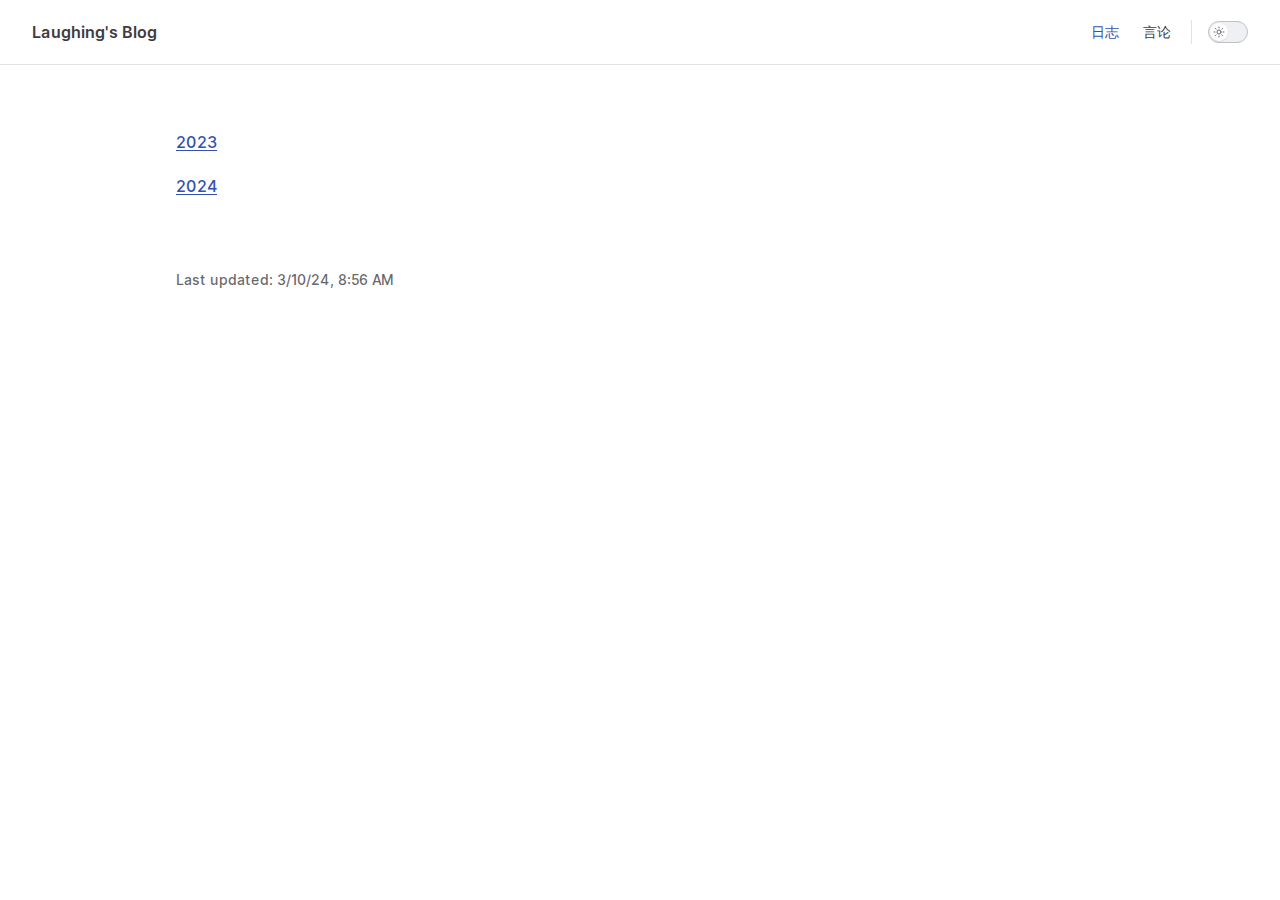
==== commit 5ae17c4f: "deploy" ====
--- a/logs/index.html
+++ b/logs/index.html
@@ -12,13 +12,13 @@
     <link rel="preload" href="/assets/inter-roman-latin.Bu8hRsVA.woff2" as="font" type="font/woff2" crossorigin="">
     <link rel="modulepreload" href="/assets/chunks/framework.Bx6qu0xe.js">
     <link rel="modulepreload" href="/assets/chunks/theme.DYLf36sF.js">
-    <link rel="modulepreload" href="/assets/logs_index.md.DFNHZXp2.lean.js">
+    <link rel="modulepreload" href="/assets/logs_index.md.D6x9jO_6.lean.js">
     <script id="check-dark-mode">(()=>{const e=localStorage.getItem("vitepress-theme-appearance")||"auto",a=window.matchMedia("(prefers-color-scheme: dark)").matches;(!e||e==="auto"?a:e==="dark")&&document.documentElement.classList.add("dark")})();</script>
     <script id="check-mac-os">document.documentElement.classList.toggle("mac",/Mac|iPhone|iPod|iPad/i.test(navigator.platform));</script>
   </head>
   <body>
-    <div id="app"><div class="Layout" data-v-5d98c3a5><!--[--><!--]--><!--[--><span tabindex="-1" data-v-0f60ec36></span><a href="#VPContent" class="VPSkipLink visually-hidden" data-v-0f60ec36> Skip to content </a><!--]--><!----><header class="VPNav" data-v-5d98c3a5 data-v-ae24b3ad><div class="VPNavBar" data-v-ae24b3ad data-v-19c990f1><div class="wrapper" data-v-19c990f1><div class="container" data-v-19c990f1><div class="title" data-v-19c990f1><div class="VPNavBarTitle" data-v-19c990f1 data-v-ab179fa1><a class="title" href="/" data-v-ab179fa1><!--[--><!--]--><!----><span data-v-ab179fa1>Laughing&#39;s Blog</span><!--[--><!--]--></a></div></div><div class="content" data-v-19c990f1><div class="content-body" data-v-19c990f1><!--[--><!--]--><div class="VPNavBarSearch search" data-v-19c990f1><!----></div><nav aria-labelledby="main-nav-aria-label" class="VPNavBarMenu menu" data-v-19c990f1 data-v-7f418b0f><span id="main-nav-aria-label" class="visually-hidden" data-v-7f418b0f>Main Navigation</span><!--[--><!--[--><a class="VPLink link VPNavBarMenuLink active" href="/logs/" tabindex="0" data-v-7f418b0f data-v-42ef59de><!--[--><span data-v-42ef59de>日志</span><!--]--></a><!--]--><!--[--><a class="VPLink link VPNavBarMenuLink" href="/opinions/" tabindex="0" data-v-7f418b0f data-v-42ef59de><!--[--><span data-v-42ef59de>言论</span><!--]--></a><!--]--><!--]--></nav><!----><div class="VPNavBarAppearance appearance" data-v-19c990f1 data-v-e6aabb21><button class="VPSwitch VPSwitchAppearance" type="button" role="switch" title="Switch to dark theme" aria-checked="false" data-v-e6aabb21 data-v-d1f28634 data-v-1d5665e3><span class="check" data-v-1d5665e3><span class="icon" data-v-1d5665e3><!--[--><span class="vpi-sun sun" data-v-d1f28634></span><span class="vpi-moon moon" data-v-d1f28634></span><!--]--></span></span></button></div><!----><div class="VPFlyout VPNavBarExtra extra" data-v-19c990f1 data-v-d0bd9dde data-v-b6c34ac9><button type="button" class="button" aria-haspopup="true" aria-expanded="false" aria-label="extra navigation" data-v-b6c34ac9><span class="vpi-more-horizontal icon" data-v-b6c34ac9></span></button><div class="menu" data-v-b6c34ac9><div class="VPMenu" data-v-b6c34ac9 data-v-e7ea1737><!----><!--[--><!--[--><!----><div class="group" data-v-d0bd9dde><div class="item appearance" data-v-d0bd9dde><p class="label" data-v-d0bd9dde>Appearance</p><div class="appearance-action" data-v-d0bd9dde><button class="VPSwitch VPSwitchAppearance" type="button" role="switch" title="Switch to dark theme" aria-checked="false" data-v-d0bd9dde data-v-d1f28634 data-v-1d5665e3><span class="check" data-v-1d5665e3><span class="icon" data-v-1d5665e3><!--[--><span class="vpi-sun sun" data-v-d1f28634></span><span class="vpi-moon moon" data-v-d1f28634></span><!--]--></span></span></button></div></div></div><!----><!--]--><!--]--></div></div></div><!--[--><!--]--><button type="button" class="VPNavBarHamburger hamburger" aria-label="mobile navigation" aria-expanded="false" aria-controls="VPNavScreen" data-v-19c990f1 data-v-e5dd9c1c><span class="container" data-v-e5dd9c1c><span class="top" data-v-e5dd9c1c></span><span class="middle" data-v-e5dd9c1c></span><span class="bottom" data-v-e5dd9c1c></span></span></button></div></div></div></div><div class="divider" data-v-19c990f1><div class="divider-line" data-v-19c990f1></div></div></div><!----></header><div class="VPLocalNav empty fixed" data-v-5d98c3a5 data-v-a6f0e41e><div class="container" data-v-a6f0e41e><!----><div class="VPLocalNavOutlineDropdown" style="--vp-vh:0px;" data-v-a6f0e41e data-v-d2ecc192><button data-v-d2ecc192>Return to top</button><!----></div></div></div><!----><div class="VPContent" id="VPContent" data-v-5d98c3a5 data-v-1428d186><div class="VPDoc has-aside" data-v-1428d186 data-v-39a288b8><!--[--><!--]--><div class="container" data-v-39a288b8><div class="aside" data-v-39a288b8><div class="aside-curtain" data-v-39a288b8></div><div class="aside-container" data-v-39a288b8><div class="aside-content" data-v-39a288b8><div class="VPDocAside" data-v-39a288b8 data-v-3f215769><!--[--><!--]--><!--[--><!--]--><div class="VPDocAsideOutline" role="navigation" data-v-3f215769 data-v-935f8a84><div class="content" data-v-935f8a84><div class="outline-marker" data-v-935f8a84></div><div class="outline-title" role="heading" aria-level="2" data-v-935f8a84>On this page</div><nav aria-labelledby="doc-outline-aria-label" data-v-935f8a84><span class="visually-hidden" id="doc-outline-aria-label" data-v-935f8a84> Table of Contents for current page </span><ul class="VPDocOutlineItem root" data-v-935f8a84 data-v-b933a997><!--[--><!--]--></ul></nav></div></div><!--[--><!--]--><div class="spacer" data-v-3f215769></div><!--[--><!--]--><!----><!--[--><!--]--><!--[--><!--]--></div></div></div></div><div class="content" data-v-39a288b8><div class="content-container" data-v-39a288b8><!--[--><!--]--><main class="main" data-v-39a288b8><div style="position:relative;" class="vp-doc _logs_" data-v-39a288b8><div><p><a href="/logs/2023.html">2023</a></p><p><a href="/logs/2024.html">2024</a></p></div></div></main><footer class="VPDocFooter" data-v-39a288b8 data-v-09de1c0f><!--[--><!--]--><div class="edit-info" data-v-09de1c0f><!----><div class="last-updated" data-v-09de1c0f><p class="VPLastUpdated" data-v-09de1c0f data-v-7e05ebdb>Last updated: <time datetime="2024-03-10T08:50:55.000Z" data-v-7e05ebdb></time></p></div></div><!----></footer><!--[--><!--]--></div></div></div><!--[--><!--]--></div></div><!----><!--[--><!--]--></div></div>
-    <script>window.__VP_HASH_MAP__=JSON.parse("{\"funny_2023.md\":\"DeTgbifM\",\"index.md\":\"DcBZjBfT\",\"ideas_2024.md\":\"GepmZatc\",\"logs_2023.md\":\"DF_K1q9K\",\"logs_2024.md\":\"DBTXqT_c\",\"logs_index.md\":\"DFNHZXp2\",\"opinions_2023.md\":\"yGxTx9Gj\",\"opinions_index.md\":\"CCRNmjtE\"}");window.__VP_SITE_DATA__=JSON.parse("{\"lang\":\"en-US\",\"dir\":\"ltr\",\"title\":\"Laughing's Blog\",\"description\":\"A VitePress Site\",\"base\":\"/\",\"head\":[],\"router\":{\"prefetchLinks\":true},\"appearance\":true,\"themeConfig\":{\"nav\":[{\"text\":\"日志\",\"link\":\"/logs/\"},{\"text\":\"言论\",\"link\":\"/opinions/\"}],\"lastUpdated\":\"Last Updated\"},\"locales\":{},\"scrollOffset\":134,\"cleanUrls\":false}");</script>
+    <div id="app"><div class="Layout" data-v-5d98c3a5><!--[--><!--]--><!--[--><span tabindex="-1" data-v-0f60ec36></span><a href="#VPContent" class="VPSkipLink visually-hidden" data-v-0f60ec36> Skip to content </a><!--]--><!----><header class="VPNav" data-v-5d98c3a5 data-v-ae24b3ad><div class="VPNavBar" data-v-ae24b3ad data-v-19c990f1><div class="wrapper" data-v-19c990f1><div class="container" data-v-19c990f1><div class="title" data-v-19c990f1><div class="VPNavBarTitle" data-v-19c990f1 data-v-ab179fa1><a class="title" href="/" data-v-ab179fa1><!--[--><!--]--><!----><span data-v-ab179fa1>Laughing&#39;s Blog</span><!--[--><!--]--></a></div></div><div class="content" data-v-19c990f1><div class="content-body" data-v-19c990f1><!--[--><!--]--><div class="VPNavBarSearch search" data-v-19c990f1><!----></div><nav aria-labelledby="main-nav-aria-label" class="VPNavBarMenu menu" data-v-19c990f1 data-v-7f418b0f><span id="main-nav-aria-label" class="visually-hidden" data-v-7f418b0f>Main Navigation</span><!--[--><!--[--><a class="VPLink link VPNavBarMenuLink active" href="/logs/" tabindex="0" data-v-7f418b0f data-v-42ef59de><!--[--><span data-v-42ef59de>日志</span><!--]--></a><!--]--><!--[--><a class="VPLink link VPNavBarMenuLink" href="/opinions/" tabindex="0" data-v-7f418b0f data-v-42ef59de><!--[--><span data-v-42ef59de>言论</span><!--]--></a><!--]--><!--]--></nav><!----><div class="VPNavBarAppearance appearance" data-v-19c990f1 data-v-e6aabb21><button class="VPSwitch VPSwitchAppearance" type="button" role="switch" title="Switch to dark theme" aria-checked="false" data-v-e6aabb21 data-v-d1f28634 data-v-1d5665e3><span class="check" data-v-1d5665e3><span class="icon" data-v-1d5665e3><!--[--><span class="vpi-sun sun" data-v-d1f28634></span><span class="vpi-moon moon" data-v-d1f28634></span><!--]--></span></span></button></div><!----><div class="VPFlyout VPNavBarExtra extra" data-v-19c990f1 data-v-d0bd9dde data-v-b6c34ac9><button type="button" class="button" aria-haspopup="true" aria-expanded="false" aria-label="extra navigation" data-v-b6c34ac9><span class="vpi-more-horizontal icon" data-v-b6c34ac9></span></button><div class="menu" data-v-b6c34ac9><div class="VPMenu" data-v-b6c34ac9 data-v-e7ea1737><!----><!--[--><!--[--><!----><div class="group" data-v-d0bd9dde><div class="item appearance" data-v-d0bd9dde><p class="label" data-v-d0bd9dde>Appearance</p><div class="appearance-action" data-v-d0bd9dde><button class="VPSwitch VPSwitchAppearance" type="button" role="switch" title="Switch to dark theme" aria-checked="false" data-v-d0bd9dde data-v-d1f28634 data-v-1d5665e3><span class="check" data-v-1d5665e3><span class="icon" data-v-1d5665e3><!--[--><span class="vpi-sun sun" data-v-d1f28634></span><span class="vpi-moon moon" data-v-d1f28634></span><!--]--></span></span></button></div></div></div><!----><!--]--><!--]--></div></div></div><!--[--><!--]--><button type="button" class="VPNavBarHamburger hamburger" aria-label="mobile navigation" aria-expanded="false" aria-controls="VPNavScreen" data-v-19c990f1 data-v-e5dd9c1c><span class="container" data-v-e5dd9c1c><span class="top" data-v-e5dd9c1c></span><span class="middle" data-v-e5dd9c1c></span><span class="bottom" data-v-e5dd9c1c></span></span></button></div></div></div></div><div class="divider" data-v-19c990f1><div class="divider-line" data-v-19c990f1></div></div></div><!----></header><div class="VPLocalNav empty fixed" data-v-5d98c3a5 data-v-a6f0e41e><div class="container" data-v-a6f0e41e><!----><div class="VPLocalNavOutlineDropdown" style="--vp-vh:0px;" data-v-a6f0e41e data-v-d2ecc192><button data-v-d2ecc192>Return to top</button><!----></div></div></div><!----><div class="VPContent" id="VPContent" data-v-5d98c3a5 data-v-1428d186><div class="VPDoc has-aside" data-v-1428d186 data-v-39a288b8><!--[--><!--]--><div class="container" data-v-39a288b8><div class="aside" data-v-39a288b8><div class="aside-curtain" data-v-39a288b8></div><div class="aside-container" data-v-39a288b8><div class="aside-content" data-v-39a288b8><div class="VPDocAside" data-v-39a288b8 data-v-3f215769><!--[--><!--]--><!--[--><!--]--><div class="VPDocAsideOutline" role="navigation" data-v-3f215769 data-v-935f8a84><div class="content" data-v-935f8a84><div class="outline-marker" data-v-935f8a84></div><div class="outline-title" role="heading" aria-level="2" data-v-935f8a84>On this page</div><nav aria-labelledby="doc-outline-aria-label" data-v-935f8a84><span class="visually-hidden" id="doc-outline-aria-label" data-v-935f8a84> Table of Contents for current page </span><ul class="VPDocOutlineItem root" data-v-935f8a84 data-v-b933a997><!--[--><!--]--></ul></nav></div></div><!--[--><!--]--><div class="spacer" data-v-3f215769></div><!--[--><!--]--><!----><!--[--><!--]--><!--[--><!--]--></div></div></div></div><div class="content" data-v-39a288b8><div class="content-container" data-v-39a288b8><!--[--><!--]--><main class="main" data-v-39a288b8><div style="position:relative;" class="vp-doc _logs_" data-v-39a288b8><div><p><a href="/logs/2023.html">2023</a></p><p><a href="/logs/2024.html">2024</a></p></div></div></main><footer class="VPDocFooter" data-v-39a288b8 data-v-09de1c0f><!--[--><!--]--><div class="edit-info" data-v-09de1c0f><!----><div class="last-updated" data-v-09de1c0f><p class="VPLastUpdated" data-v-09de1c0f data-v-7e05ebdb>Last updated: <time datetime="2024-03-10T08:56:27.000Z" data-v-7e05ebdb></time></p></div></div><!----></footer><!--[--><!--]--></div></div></div><!--[--><!--]--></div></div><!----><!--[--><!--]--></div></div>
+    <script>window.__VP_HASH_MAP__=JSON.parse("{\"ideas_2024.md\":\"BFhaDYt_\",\"funny_2023.md\":\"BGTFffue\",\"logs_2024.md\":\"BohUp5iU\",\"opinions_2023.md\":\"TcVOumwu\",\"opinions_index.md\":\"DuVHFUvL\",\"logs_2023.md\":\"D7JKnxM4\",\"logs_index.md\":\"D6x9jO_6\",\"index.md\":\"8is1r97s\"}");window.__VP_SITE_DATA__=JSON.parse("{\"lang\":\"en-US\",\"dir\":\"ltr\",\"title\":\"Laughing's Blog\",\"description\":\"A VitePress Site\",\"base\":\"/\",\"head\":[],\"router\":{\"prefetchLinks\":true},\"appearance\":true,\"themeConfig\":{\"nav\":[{\"text\":\"日志\",\"link\":\"/logs/\"},{\"text\":\"言论\",\"link\":\"/opinions/\"}],\"lastUpdated\":\"Last Updated\"},\"locales\":{},\"scrollOffset\":134,\"cleanUrls\":false}");</script>
     
   </body>
 </html>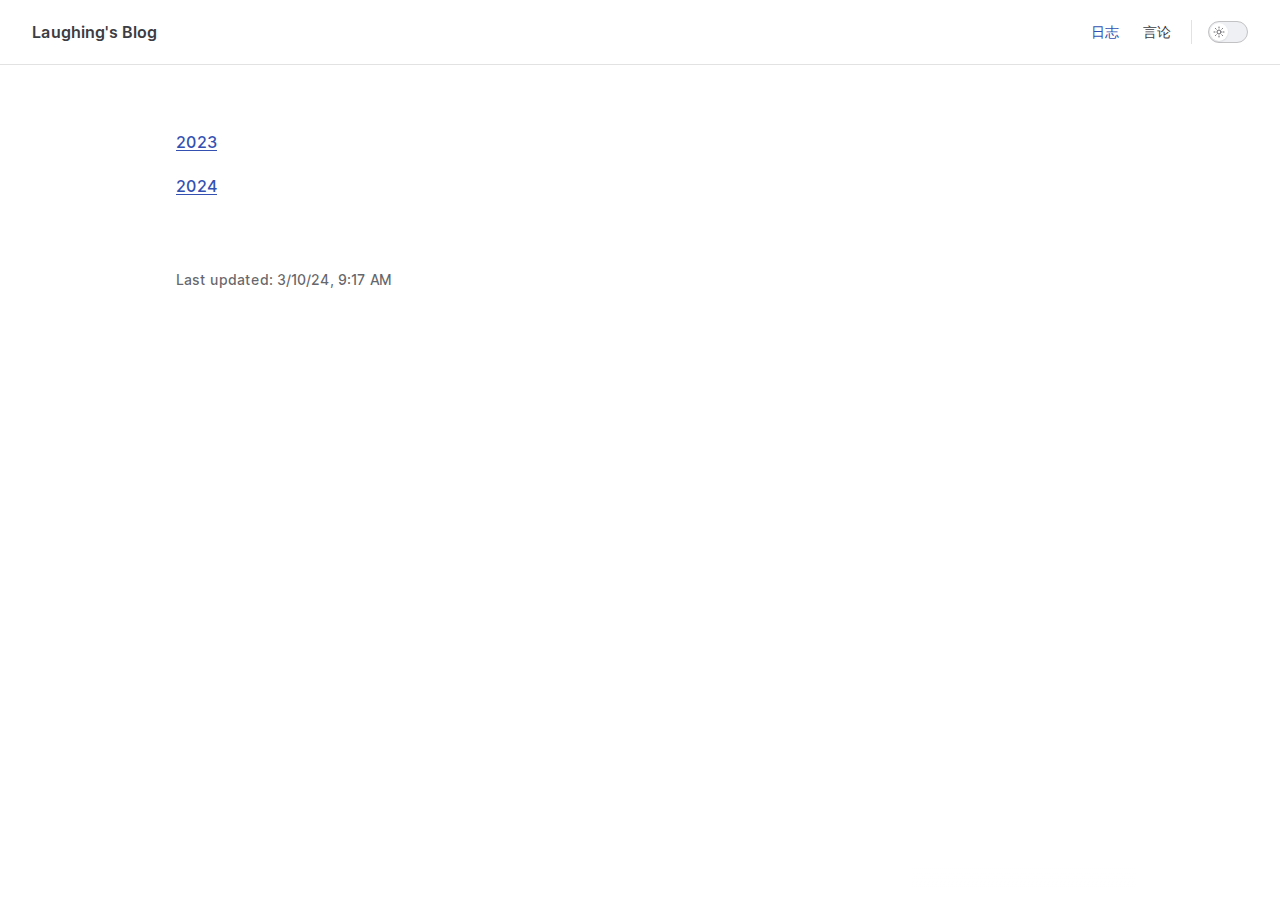
==== commit 459e158f: "deploy" ====
--- a/logs/index.html
+++ b/logs/index.html
@@ -12,13 +12,13 @@
     <link rel="preload" href="/assets/inter-roman-latin.Bu8hRsVA.woff2" as="font" type="font/woff2" crossorigin="">
     <link rel="modulepreload" href="/assets/chunks/framework.Bx6qu0xe.js">
     <link rel="modulepreload" href="/assets/chunks/theme.DYLf36sF.js">
-    <link rel="modulepreload" href="/assets/logs_index.md.D6x9jO_6.lean.js">
+    <link rel="modulepreload" href="/assets/logs_index.md.ojja8ced.lean.js">
     <script id="check-dark-mode">(()=>{const e=localStorage.getItem("vitepress-theme-appearance")||"auto",a=window.matchMedia("(prefers-color-scheme: dark)").matches;(!e||e==="auto"?a:e==="dark")&&document.documentElement.classList.add("dark")})();</script>
     <script id="check-mac-os">document.documentElement.classList.toggle("mac",/Mac|iPhone|iPod|iPad/i.test(navigator.platform));</script>
   </head>
   <body>
-    <div id="app"><div class="Layout" data-v-5d98c3a5><!--[--><!--]--><!--[--><span tabindex="-1" data-v-0f60ec36></span><a href="#VPContent" class="VPSkipLink visually-hidden" data-v-0f60ec36> Skip to content </a><!--]--><!----><header class="VPNav" data-v-5d98c3a5 data-v-ae24b3ad><div class="VPNavBar" data-v-ae24b3ad data-v-19c990f1><div class="wrapper" data-v-19c990f1><div class="container" data-v-19c990f1><div class="title" data-v-19c990f1><div class="VPNavBarTitle" data-v-19c990f1 data-v-ab179fa1><a class="title" href="/" data-v-ab179fa1><!--[--><!--]--><!----><span data-v-ab179fa1>Laughing&#39;s Blog</span><!--[--><!--]--></a></div></div><div class="content" data-v-19c990f1><div class="content-body" data-v-19c990f1><!--[--><!--]--><div class="VPNavBarSearch search" data-v-19c990f1><!----></div><nav aria-labelledby="main-nav-aria-label" class="VPNavBarMenu menu" data-v-19c990f1 data-v-7f418b0f><span id="main-nav-aria-label" class="visually-hidden" data-v-7f418b0f>Main Navigation</span><!--[--><!--[--><a class="VPLink link VPNavBarMenuLink active" href="/logs/" tabindex="0" data-v-7f418b0f data-v-42ef59de><!--[--><span data-v-42ef59de>日志</span><!--]--></a><!--]--><!--[--><a class="VPLink link VPNavBarMenuLink" href="/opinions/" tabindex="0" data-v-7f418b0f data-v-42ef59de><!--[--><span data-v-42ef59de>言论</span><!--]--></a><!--]--><!--]--></nav><!----><div class="VPNavBarAppearance appearance" data-v-19c990f1 data-v-e6aabb21><button class="VPSwitch VPSwitchAppearance" type="button" role="switch" title="Switch to dark theme" aria-checked="false" data-v-e6aabb21 data-v-d1f28634 data-v-1d5665e3><span class="check" data-v-1d5665e3><span class="icon" data-v-1d5665e3><!--[--><span class="vpi-sun sun" data-v-d1f28634></span><span class="vpi-moon moon" data-v-d1f28634></span><!--]--></span></span></button></div><!----><div class="VPFlyout VPNavBarExtra extra" data-v-19c990f1 data-v-d0bd9dde data-v-b6c34ac9><button type="button" class="button" aria-haspopup="true" aria-expanded="false" aria-label="extra navigation" data-v-b6c34ac9><span class="vpi-more-horizontal icon" data-v-b6c34ac9></span></button><div class="menu" data-v-b6c34ac9><div class="VPMenu" data-v-b6c34ac9 data-v-e7ea1737><!----><!--[--><!--[--><!----><div class="group" data-v-d0bd9dde><div class="item appearance" data-v-d0bd9dde><p class="label" data-v-d0bd9dde>Appearance</p><div class="appearance-action" data-v-d0bd9dde><button class="VPSwitch VPSwitchAppearance" type="button" role="switch" title="Switch to dark theme" aria-checked="false" data-v-d0bd9dde data-v-d1f28634 data-v-1d5665e3><span class="check" data-v-1d5665e3><span class="icon" data-v-1d5665e3><!--[--><span class="vpi-sun sun" data-v-d1f28634></span><span class="vpi-moon moon" data-v-d1f28634></span><!--]--></span></span></button></div></div></div><!----><!--]--><!--]--></div></div></div><!--[--><!--]--><button type="button" class="VPNavBarHamburger hamburger" aria-label="mobile navigation" aria-expanded="false" aria-controls="VPNavScreen" data-v-19c990f1 data-v-e5dd9c1c><span class="container" data-v-e5dd9c1c><span class="top" data-v-e5dd9c1c></span><span class="middle" data-v-e5dd9c1c></span><span class="bottom" data-v-e5dd9c1c></span></span></button></div></div></div></div><div class="divider" data-v-19c990f1><div class="divider-line" data-v-19c990f1></div></div></div><!----></header><div class="VPLocalNav empty fixed" data-v-5d98c3a5 data-v-a6f0e41e><div class="container" data-v-a6f0e41e><!----><div class="VPLocalNavOutlineDropdown" style="--vp-vh:0px;" data-v-a6f0e41e data-v-d2ecc192><button data-v-d2ecc192>Return to top</button><!----></div></div></div><!----><div class="VPContent" id="VPContent" data-v-5d98c3a5 data-v-1428d186><div class="VPDoc has-aside" data-v-1428d186 data-v-39a288b8><!--[--><!--]--><div class="container" data-v-39a288b8><div class="aside" data-v-39a288b8><div class="aside-curtain" data-v-39a288b8></div><div class="aside-container" data-v-39a288b8><div class="aside-content" data-v-39a288b8><div class="VPDocAside" data-v-39a288b8 data-v-3f215769><!--[--><!--]--><!--[--><!--]--><div class="VPDocAsideOutline" role="navigation" data-v-3f215769 data-v-935f8a84><div class="content" data-v-935f8a84><div class="outline-marker" data-v-935f8a84></div><div class="outline-title" role="heading" aria-level="2" data-v-935f8a84>On this page</div><nav aria-labelledby="doc-outline-aria-label" data-v-935f8a84><span class="visually-hidden" id="doc-outline-aria-label" data-v-935f8a84> Table of Contents for current page </span><ul class="VPDocOutlineItem root" data-v-935f8a84 data-v-b933a997><!--[--><!--]--></ul></nav></div></div><!--[--><!--]--><div class="spacer" data-v-3f215769></div><!--[--><!--]--><!----><!--[--><!--]--><!--[--><!--]--></div></div></div></div><div class="content" data-v-39a288b8><div class="content-container" data-v-39a288b8><!--[--><!--]--><main class="main" data-v-39a288b8><div style="position:relative;" class="vp-doc _logs_" data-v-39a288b8><div><p><a href="/logs/2023.html">2023</a></p><p><a href="/logs/2024.html">2024</a></p></div></div></main><footer class="VPDocFooter" data-v-39a288b8 data-v-09de1c0f><!--[--><!--]--><div class="edit-info" data-v-09de1c0f><!----><div class="last-updated" data-v-09de1c0f><p class="VPLastUpdated" data-v-09de1c0f data-v-7e05ebdb>Last updated: <time datetime="2024-03-10T08:56:27.000Z" data-v-7e05ebdb></time></p></div></div><!----></footer><!--[--><!--]--></div></div></div><!--[--><!--]--></div></div><!----><!--[--><!--]--></div></div>
-    <script>window.__VP_HASH_MAP__=JSON.parse("{\"ideas_2024.md\":\"BFhaDYt_\",\"funny_2023.md\":\"BGTFffue\",\"logs_2024.md\":\"BohUp5iU\",\"opinions_2023.md\":\"TcVOumwu\",\"opinions_index.md\":\"DuVHFUvL\",\"logs_2023.md\":\"D7JKnxM4\",\"logs_index.md\":\"D6x9jO_6\",\"index.md\":\"8is1r97s\"}");window.__VP_SITE_DATA__=JSON.parse("{\"lang\":\"en-US\",\"dir\":\"ltr\",\"title\":\"Laughing's Blog\",\"description\":\"A VitePress Site\",\"base\":\"/\",\"head\":[],\"router\":{\"prefetchLinks\":true},\"appearance\":true,\"themeConfig\":{\"nav\":[{\"text\":\"日志\",\"link\":\"/logs/\"},{\"text\":\"言论\",\"link\":\"/opinions/\"}],\"lastUpdated\":\"Last Updated\"},\"locales\":{},\"scrollOffset\":134,\"cleanUrls\":false}");</script>
+    <div id="app"><div class="Layout" data-v-5d98c3a5><!--[--><!--]--><!--[--><span tabindex="-1" data-v-0f60ec36></span><a href="#VPContent" class="VPSkipLink visually-hidden" data-v-0f60ec36> Skip to content </a><!--]--><!----><header class="VPNav" data-v-5d98c3a5 data-v-ae24b3ad><div class="VPNavBar" data-v-ae24b3ad data-v-19c990f1><div class="wrapper" data-v-19c990f1><div class="container" data-v-19c990f1><div class="title" data-v-19c990f1><div class="VPNavBarTitle" data-v-19c990f1 data-v-ab179fa1><a class="title" href="/" data-v-ab179fa1><!--[--><!--]--><!----><span data-v-ab179fa1>Laughing&#39;s Blog</span><!--[--><!--]--></a></div></div><div class="content" data-v-19c990f1><div class="content-body" data-v-19c990f1><!--[--><!--]--><div class="VPNavBarSearch search" data-v-19c990f1><!----></div><nav aria-labelledby="main-nav-aria-label" class="VPNavBarMenu menu" data-v-19c990f1 data-v-7f418b0f><span id="main-nav-aria-label" class="visually-hidden" data-v-7f418b0f>Main Navigation</span><!--[--><!--[--><a class="VPLink link VPNavBarMenuLink active" href="/logs/" tabindex="0" data-v-7f418b0f data-v-42ef59de><!--[--><span data-v-42ef59de>日志</span><!--]--></a><!--]--><!--[--><a class="VPLink link VPNavBarMenuLink" href="/opinions/" tabindex="0" data-v-7f418b0f data-v-42ef59de><!--[--><span data-v-42ef59de>言论</span><!--]--></a><!--]--><!--]--></nav><!----><div class="VPNavBarAppearance appearance" data-v-19c990f1 data-v-e6aabb21><button class="VPSwitch VPSwitchAppearance" type="button" role="switch" title="Switch to dark theme" aria-checked="false" data-v-e6aabb21 data-v-d1f28634 data-v-1d5665e3><span class="check" data-v-1d5665e3><span class="icon" data-v-1d5665e3><!--[--><span class="vpi-sun sun" data-v-d1f28634></span><span class="vpi-moon moon" data-v-d1f28634></span><!--]--></span></span></button></div><!----><div class="VPFlyout VPNavBarExtra extra" data-v-19c990f1 data-v-d0bd9dde data-v-b6c34ac9><button type="button" class="button" aria-haspopup="true" aria-expanded="false" aria-label="extra navigation" data-v-b6c34ac9><span class="vpi-more-horizontal icon" data-v-b6c34ac9></span></button><div class="menu" data-v-b6c34ac9><div class="VPMenu" data-v-b6c34ac9 data-v-e7ea1737><!----><!--[--><!--[--><!----><div class="group" data-v-d0bd9dde><div class="item appearance" data-v-d0bd9dde><p class="label" data-v-d0bd9dde>Appearance</p><div class="appearance-action" data-v-d0bd9dde><button class="VPSwitch VPSwitchAppearance" type="button" role="switch" title="Switch to dark theme" aria-checked="false" data-v-d0bd9dde data-v-d1f28634 data-v-1d5665e3><span class="check" data-v-1d5665e3><span class="icon" data-v-1d5665e3><!--[--><span class="vpi-sun sun" data-v-d1f28634></span><span class="vpi-moon moon" data-v-d1f28634></span><!--]--></span></span></button></div></div></div><!----><!--]--><!--]--></div></div></div><!--[--><!--]--><button type="button" class="VPNavBarHamburger hamburger" aria-label="mobile navigation" aria-expanded="false" aria-controls="VPNavScreen" data-v-19c990f1 data-v-e5dd9c1c><span class="container" data-v-e5dd9c1c><span class="top" data-v-e5dd9c1c></span><span class="middle" data-v-e5dd9c1c></span><span class="bottom" data-v-e5dd9c1c></span></span></button></div></div></div></div><div class="divider" data-v-19c990f1><div class="divider-line" data-v-19c990f1></div></div></div><!----></header><div class="VPLocalNav empty fixed" data-v-5d98c3a5 data-v-a6f0e41e><div class="container" data-v-a6f0e41e><!----><div class="VPLocalNavOutlineDropdown" style="--vp-vh:0px;" data-v-a6f0e41e data-v-d2ecc192><button data-v-d2ecc192>Return to top</button><!----></div></div></div><!----><div class="VPContent" id="VPContent" data-v-5d98c3a5 data-v-1428d186><div class="VPDoc has-aside" data-v-1428d186 data-v-39a288b8><!--[--><!--]--><div class="container" data-v-39a288b8><div class="aside" data-v-39a288b8><div class="aside-curtain" data-v-39a288b8></div><div class="aside-container" data-v-39a288b8><div class="aside-content" data-v-39a288b8><div class="VPDocAside" data-v-39a288b8 data-v-3f215769><!--[--><!--]--><!--[--><!--]--><div class="VPDocAsideOutline" role="navigation" data-v-3f215769 data-v-935f8a84><div class="content" data-v-935f8a84><div class="outline-marker" data-v-935f8a84></div><div class="outline-title" role="heading" aria-level="2" data-v-935f8a84>On this page</div><nav aria-labelledby="doc-outline-aria-label" data-v-935f8a84><span class="visually-hidden" id="doc-outline-aria-label" data-v-935f8a84> Table of Contents for current page </span><ul class="VPDocOutlineItem root" data-v-935f8a84 data-v-b933a997><!--[--><!--]--></ul></nav></div></div><!--[--><!--]--><div class="spacer" data-v-3f215769></div><!--[--><!--]--><!----><!--[--><!--]--><!--[--><!--]--></div></div></div></div><div class="content" data-v-39a288b8><div class="content-container" data-v-39a288b8><!--[--><!--]--><main class="main" data-v-39a288b8><div style="position:relative;" class="vp-doc _logs_" data-v-39a288b8><div><p><a href="/logs/2023.html">2023</a></p><p><a href="/logs/2024.html">2024</a></p></div></div></main><footer class="VPDocFooter" data-v-39a288b8 data-v-09de1c0f><!--[--><!--]--><div class="edit-info" data-v-09de1c0f><!----><div class="last-updated" data-v-09de1c0f><p class="VPLastUpdated" data-v-09de1c0f data-v-7e05ebdb>Last updated: <time datetime="2024-03-10T09:17:28.000Z" data-v-7e05ebdb></time></p></div></div><!----></footer><!--[--><!--]--></div></div></div><!--[--><!--]--></div></div><!----><!--[--><!--]--></div></div>
+    <script>window.__VP_HASH_MAP__=JSON.parse("{\"ideas_2024.md\":\"DMvNvE_e\",\"index.md\":\"CrLtJGoE\",\"opinions_index.md\":\"CcuwwNsO\",\"logs_2024.md\":\"HToB7QQ7\",\"funny_2023.md\":\"voWGr5u1\",\"opinions_2023.md\":\"DbyXjif-\",\"logs_index.md\":\"ojja8ced\",\"opinions_2024.md\":\"ChmtPace\",\"logs_2023.md\":\"BkDAAfBo\"}");window.__VP_SITE_DATA__=JSON.parse("{\"lang\":\"en-US\",\"dir\":\"ltr\",\"title\":\"Laughing's Blog\",\"description\":\"A VitePress Site\",\"base\":\"/\",\"head\":[],\"router\":{\"prefetchLinks\":true},\"appearance\":true,\"themeConfig\":{\"nav\":[{\"text\":\"日志\",\"link\":\"/logs/\"},{\"text\":\"言论\",\"link\":\"/opinions/\"}],\"lastUpdated\":\"Last Updated\"},\"locales\":{},\"scrollOffset\":134,\"cleanUrls\":false}");</script>
     
   </body>
 </html>